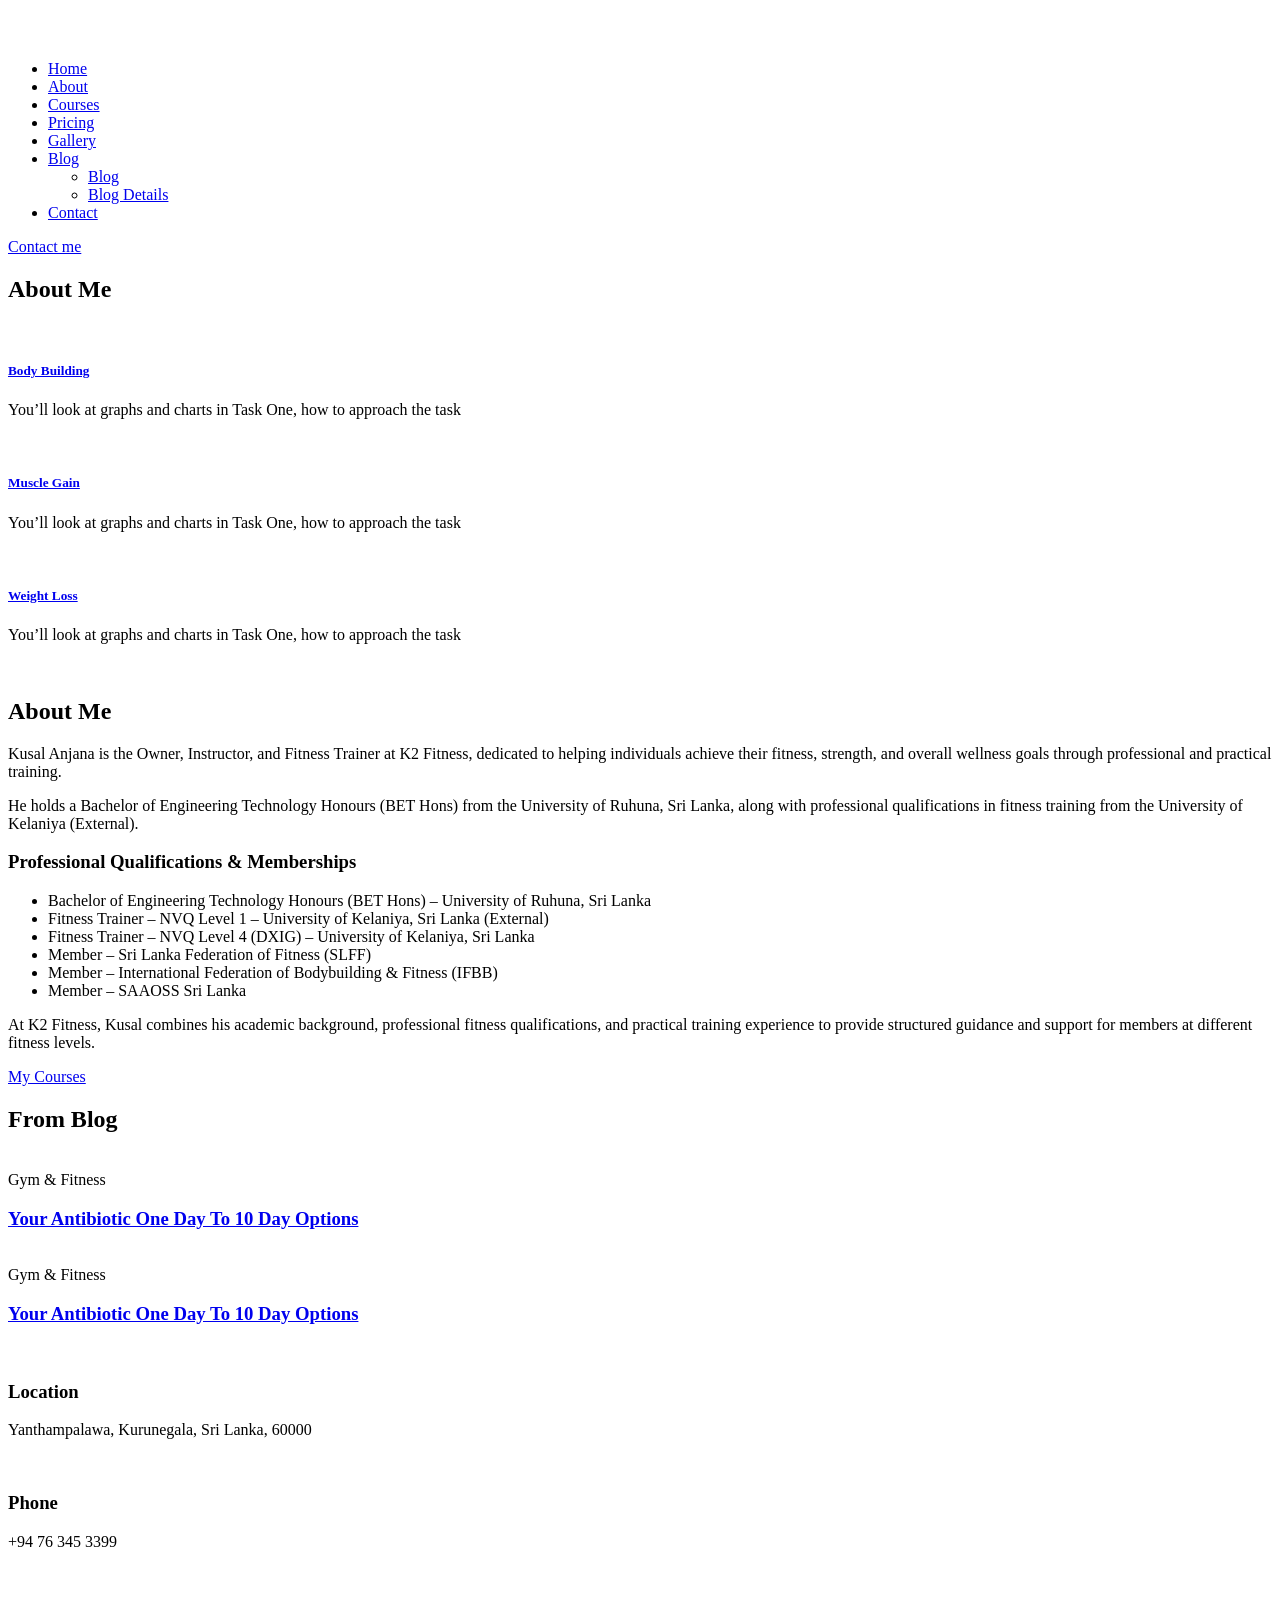
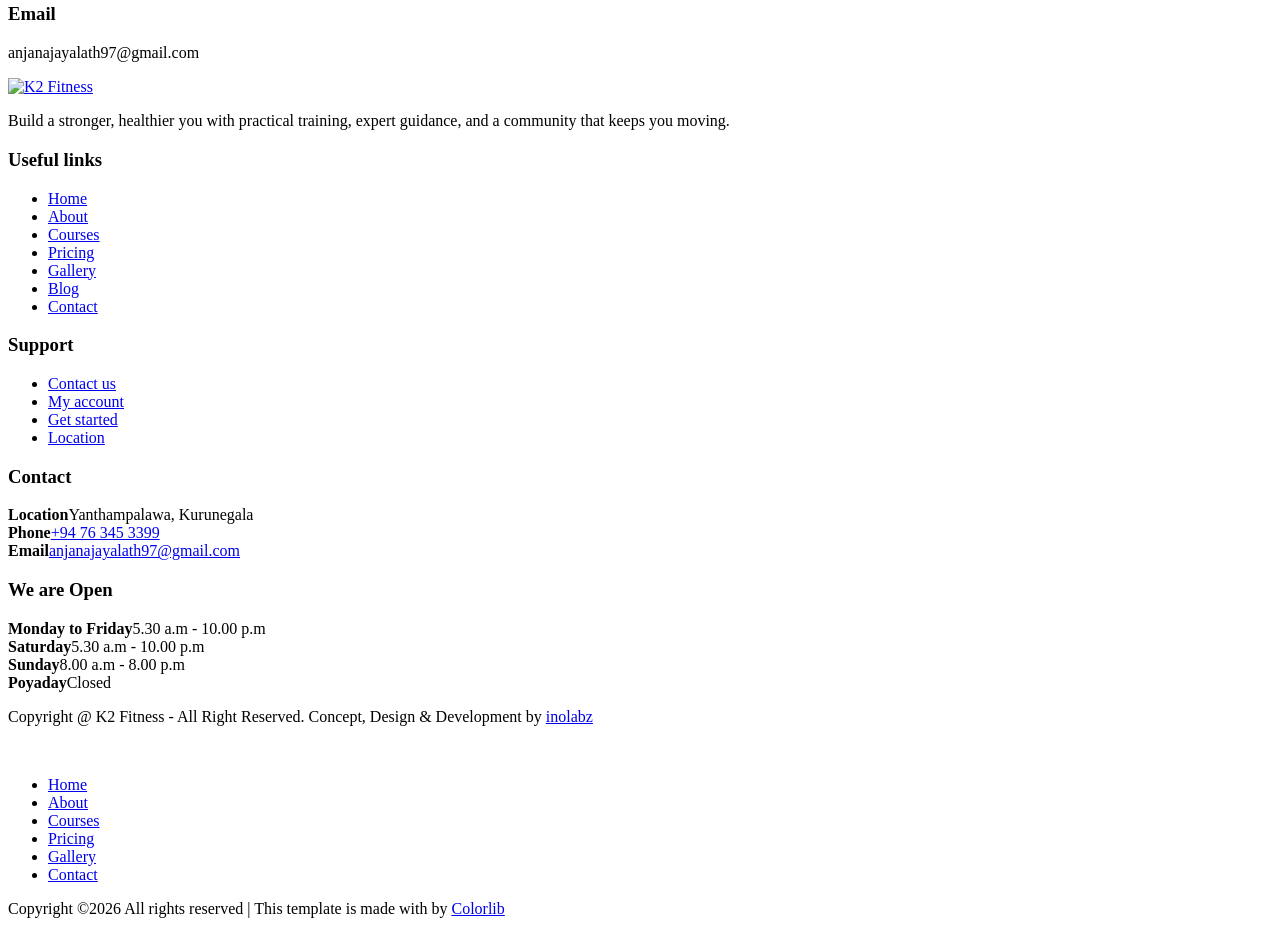
==== about.html @ 5fefb707 "Add files via upload" ====
<!doctype html>
<html class="no-js" lang="zxx">
<head>
    <meta charset="utf-8">
    <meta http-equiv="x-ua-compatible" content="ie=edge">
    <title>Gym trainer | Template </title>
    <meta name="description" content="">
    <meta name="viewport" content="width=device-width, initial-scale=1">
    <link rel="manifest" href="site.webmanifest">
    <link rel="shortcut icon" type="image/x-icon" href="assets/img/favicon.ico">

    <!-- CSS here -->
    <link rel="stylesheet" href="assets/css/bootstrap.min.css">
    <link rel="stylesheet" href="assets/css/owl.carousel.min.css">
    <link rel="stylesheet" href="assets/css/slicknav.css">
    <link rel="stylesheet" href="assets/css/flaticon.css">
    <link rel="stylesheet" href="assets/css/gijgo.css">
    <link rel="stylesheet" href="assets/css/animate.min.css">
    <link rel="stylesheet" href="assets/css/animated-headline.css">
    <link rel="stylesheet" href="assets/css/magnific-popup.css">
    <link rel="stylesheet" href="assets/css/fontawesome-all.min.css">
    <link rel="stylesheet" href="assets/css/themify-icons.css">
    <link rel="stylesheet" href="assets/css/slick.css">
    <link rel="stylesheet" href="assets/css/nice-select.css">
    <link rel="stylesheet" href="assets/css/style.css">
</head>
<body class="black-bg">
    <!-- ? Preloader Start -->
    <div id="preloader-active">
        <div class="preloader d-flex align-items-center justify-content-center">
            <div class="preloader-inner position-relative">
                <div class="preloader-circle"></div>
                <div class="preloader-img pere-text">
                    <img src="assets/img/logo/loder.png" alt="">
                </div>
            </div>
        </div>
    </div>
    <!-- Preloader Start -->
    <header>
        <!-- Header Start -->
        <div class="header-area header-transparent">
            <div class="main-header header-sticky">
                <div class="container-fluid">
                    <div class="menu-wrapper d-flex align-items-center justify-content-between">
                        <!-- Logo -->
                        <div class="logo">
                            <a href="index.html"><img src="assets/img/logo/logo.png" alt=""></a>
                        </div>
                        <!-- Main-menu -->
                        <div class="main-menu f-right d-none d-lg-block">
                            <nav>
                                <ul id="navigation">
                                    <li><a href="index.html">Home</a></li>
                                    <li><a href="about.html">About</a></li>
                                    <li><a href="courses.html">Courses</a></li>
                                    <li><a href="pricing.html">Pricing</a></li>
                                    <li><a href="gallery.html">Gallery</a></li>
                                    <li><a href="blog.html">Blog</a>
                                        <ul class="submenu">
                                            <li><a href="blog.html">Blog</a></li>
                                            <li><a href="blog_details.html">Blog Details</a></li>
                                            
                                        </ul>
                                    </li>
                                    <li><a href="contact.html">Contact</a></li>
                                </ul>
                            </nav>
                        </div>          
                        <!-- Header-btn -->
                        <div class="header-btns d-none d-lg-block f-right">
                           <a href="contact.html" class="btn">Contact me</a>
                       </div>
                       <!-- Mobile Menu -->
                       <div class="col-12">
                        <div class="mobile_menu d-block d-lg-none"></div>
                    </div>
                </div>
            </div>
        </div>
    </div>
    <!-- Header End -->
</header>
<main>
    <!--? Hero Start -->
    <div class="slider-area2">
        <div class="slider-height2 d-flex align-items-center">
            <div class="container">
                <div class="row">
                    <div class="col-xl-12">
                        <div class="hero-cap hero-cap2 pt-70">
                            <h2>About Me</h2>
                        </div>
                    </div>
                </div>
            </div>
        </div>
    </div>
    <!-- Hero End -->
    <!--? Team -->
    <section class="team-area pt-80">
        <div class="container">
            <div class="row">
                <div class="col-lg-4 col-md-6">
                    <div class="single-cat text-center mb-30 wow fadeInUp" data-wow-duration="1s" data-wow-delay=".2s" >
                        <div class="cat-icon">
                            <img src="assets/img/gallery/team1.png" alt="">
                        </div>
                        <div class="cat-cap">
                            <h5><a href="services.html">Body Building</a></h5>
                            <p>You’ll look at graphs and charts in Task One, how to approach the task </p>
                        </div>
                    </div>
                </div>
                <div class="col-lg-4 col-md-6">
                    <div class="single-cat text-center mb-30 wow fadeInUp" data-wow-duration="1s" data-wow-delay=".4s">
                        <div class="cat-icon">
                            <img src="assets/img/gallery/team2.png" alt="">
                        </div>
                        <div class="cat-cap">
                            <h5><a href="services.html">Muscle Gain</a></h5>
                            <p>You’ll look at graphs and charts in Task One, how to approach the task </p>
                        </div>
                    </div>
                </div>
                <div class="col-lg-4 col-md-6">
                    <div class="single-cat text-center mb-30 wow fadeInUp" data-wow-duration="1s" data-wow-delay=".6s">
                        <div class="cat-icon">
                            <img src="assets/img/gallery/team3.png" alt="">
                        </div>
                        <div class="cat-cap">
                            <h5><a href="services.html">Weight Loss</a></h5>
                            <p>You’ll look at graphs and charts in Task One, how to approach the task </p>
                        </div>
                    </div>
                </div>
            </div>
        </div>
    </section>
    <!-- Services End -->
    <!--? About Area-2 Start -->
    <section class="about-area2 fix pb-padding pt-50 pb-80">
        <div class="support-wrapper align-items-center">
            <div class="right-content2 wow fadeInUp" data-wow-duration="1s" data-wow-delay=".2s" >
                <!-- img -->
                <div class="right-img">
                    <img src="assets/img/gallery/about.png" alt="">
                </div>
            </div>
            <div class="left-content2">
                <!-- section tittle -->
                <div class="section-tittle2 mb-20 wow fadeInUp" data-wow-duration="1s" data-wow-delay=".3s">
                    <div class="front-text">
                        <h2 class="">About Me</h2>
                        <p>Kusal Anjana is the Owner, Instructor, and Fitness Trainer at K2 Fitness, dedicated to helping individuals achieve their fitness, strength, and overall wellness goals through professional and practical training.</p>
                        <p>He holds a Bachelor of Engineering Technology Honours (BET Hons) from the University of Ruhuna, Sri Lanka, along with professional qualifications in fitness training from the University of Kelaniya (External).</p>
                        <h3 class="about-credentials-title">Professional Qualifications &amp; Memberships</h3>
                        <ul class="about-credentials">
                            <li>Bachelor of Engineering Technology Honours (BET Hons) – University of Ruhuna, Sri Lanka</li>
                            <li>Fitness Trainer – NVQ Level 1 – University of Kelaniya, Sri Lanka (External)</li>
                            <li>Fitness Trainer – NVQ Level 4 (DXIG) – University of Kelaniya, Sri Lanka</li>
                            <li>Member – Sri Lanka Federation of Fitness (SLFF)</li>
                            <li>Member – International Federation of Bodybuilding &amp; Fitness (IFBB)</li>
                            <li>Member – SAAOSS Sri Lanka</li>
                        </ul>
                        <p class="mb-40">At K2 Fitness, Kusal combines his academic background, professional fitness qualifications, and practical training experience to provide structured guidance and support for members at different fitness levels.</p>
                        <a href="courses.html" class="border-btn">My Courses</a>
                    </div>
                </div>
            </div>
        </div>
    </section>
    <!-- About Area End -->
    <!--? Blog Area Start -->
    <section class="home-blog-area pt-10 pb-50">
        <div class="container">
            <!-- Section Tittle -->
            <div class="row justify-content-center">
                <div class="col-lg-7 col-md-9 col-sm-10">
                    <div class="section-tittle text-center mb-100 wow fadeInUp" data-wow-duration="2s" data-wow-delay=".2s">
                        <h2>From Blog</h2>
                    </div>
                </div>
            </div>
            <div class="row">
                <div class="col-xl-6 col-lg-6 col-md-6">
                    <div class="home-blog-single mb-30 wow fadeInUp" data-wow-duration="1s" data-wow-delay=".2s">
                        <div class="blog-img-cap">
                            <div class="blog-img">
                                <img src="assets/img/gallery/blog1.png" alt="">
                            </div>
                            <div class="blog-cap">
                                <span>Gym & Fitness</span>
                                <h3><a href="blog_details.html">Your Antibiotic One Day To 10 Day Options</a></h3>
                            </div>
                        </div>
                    </div>
                </div>
                <div class="col-xl-6 col-lg-6 col-md-6">
                    <div class="home-blog-single mb-30 wow fadeInUp" data-wow-duration="1s" data-wow-delay=".4s">
                        <div class="blog-img-cap">
                            <div class="blog-img">
                                <img src="assets/img/gallery/blog2.png" alt="">
                            </div>
                            <div class="blog-cap">
                                <span>Gym & Fitness</span>
                                <h3><a href="blog_details.html">Your Antibiotic One Day To 10 Day Options</a></h3>
                            </div>
                        </div>
                    </div>
                </div>
            </div>
        </div>
    </section>
    <!-- Blog Area End -->
    <!--? video_start -->
    <div class="video-area section-bg2 d-flex align-items-center"  data-background="assets/img/gallery/video-bg.png">
        <div class="container">
            <div class="video-wrap position-relative">
                <div class="video-icon" >
                    <a class="popup-video btn-icon" href="https://www.youtube.com/watch?v=up68UAfH0d0"><i class="fas fa-play"></i></a>
                </div>
            </div>
        </div>
    </div>
    <!-- video_end -->
    <!-- ? services-area -->
    <section class="services-area">
        <div class="container">
            <div class="row justify-content-between">
                <div class="col-xl-4 col-lg-4 col-md-6 col-sm-8">
                    <div class="single-services mb-40 wow fadeInUp" data-wow-duration="1s" data-wow-delay=".1s">
                        <div class="features-icon">
                            <img src="assets/img/icon/icon1.svg" alt="">
                        </div>
                        <div class="features-caption">
                            <h3>Location</h3>
                            <p>Yanthampalawa, Kurunegala, Sri Lanka, 60000 </p>
                        </div>
                    </div>
                </div>
                <div class="col-xl-3 col-lg-4 col-md-6 col-sm-8">
                    <div class="single-services mb-40 wow fadeInUp" data-wow-duration="1s" data-wow-delay=".2s">
                        <div class="features-icon">
                            <img src="assets/img/icon/icon2.svg" alt="">
                        </div>
                        <div class="features-caption">
                            <h3>Phone</h3>
                            <p>+94 76 345 3399</p>
                            
                        </div>
                    </div>
                </div>
                <div class="col-xl-3 col-lg-4 col-md-6 col-sm-8">
                    <div class="single-services mb-40 wow fadeInUp" data-wow-duration="2s" data-wow-delay=".4s">
                        <div class="features-icon">
                            <img src="assets/img/icon/icon3.svg" alt="">
                        </div>
                        <div class="features-caption">
                            <h3>Email</h3>
                            <p>anjanajayalath97@gmail.com</p>   
                        </div>
                    </div>
                </div>
            </div>
        </div>
    </section>
</main>
<footer>
    <div class="modern-footer">
        <div class="container"><div class="row">
            <div class="col-lg-4 col-md-6 modern-footer-brand"><a href="index.html" class="modern-footer-logo"><img src="assets/img/logo/logo2_footer.png" alt="K2 Fitness"></a><p>Build a stronger, healthier you with practical training, expert guidance, and a community that keeps you moving.</p><div class="modern-footer-social"><a href="https://www.facebook.com/share/1HNX9vQsV4/?mibextid=wwXIfr" aria-label="Facebook" target="_blank" rel="noopener noreferrer"><i class="fab fa-facebook-f"></i></a><a href="https://www.tiktok.com/@k2.fitness.kurune?_r=1&amp;_t=ZS-9A6Sm2lzFCf" aria-label="TikTok" title="TikTok" target="_blank" rel="noopener noreferrer"><i class="fas fa-music" aria-hidden="true"></i></a></div></div>
            <div class="col-lg-2 col-md-6"><h3>Useful links</h3><ul><li><a href="index.html">Home</a></li><li><a href="about.html">About</a></li><li><a href="courses.html">Courses</a></li><li><a href="pricing.html">Pricing</a></li><li><a href="gallery.html">Gallery</a></li><li><a href="blog.html">Blog</a></li><li><a href="contact.html">Contact</a></li></ul></div>
            <div class="col-lg-2 col-md-6"><h3>Support</h3><ul><li><a href="contact.html">Contact us</a></li><li><a href="contact.html">My account</a></li><li><a href="contact.html">Get started</a></li><li><a href="contact.html">Location</a></li></ul></div>
            <div class="col-lg-2 col-md-6 modern-footer-contact"><h3>Contact</h3><div class="contact-item"><strong>Location</strong>Yanthampalawa, Kurunegala</div><div class="contact-item"><strong>Phone</strong><a href="https://wa.me/94763453399">+94 76 345 3399</a></div><div class="contact-item"><strong>Email</strong><a href="mailto:anjanajayalath97@gmail.com">anjanajayalath97@gmail.com</a></div></div>
            <div class="col-lg-2 col-md-6 modern-footer-hours"><h3>We are Open</h3><div class="hours-item"><strong>Monday to Friday</strong><span>5.30 a.m - 10.00 p.m</span></div><div class="hours-item"><strong>Saturday</strong><span>5.30 a.m - 10.00 p.m</span></div><div class="hours-item"><strong>Sunday</strong><span>8.00 a.m - 8.00 p.m</span></div><div class="hours-item"><strong>Poyaday</strong><span>Closed</span></div></div>
        </div><div class="modern-footer-bottom"><p>Copyright @ K2 Fitness - All Right Reserved. Concept, Design &amp; Development by <a href="https://inolabz.com" target="_blank" rel="noopener">inolabz</a></p></div></div>
    </div>
    <!--? Footer Start-->
    <div class="footer-area black-bg legacy-footer">
        <div class="container">
            <div class="footer-top footer-padding">
                <!-- Footer Menu -->
                <div class="row">
                    <div class="col-xl-12">
                        <div class="single-footer-caption mb-50 text-center">
                            <!-- logo -->
                            <div class="footer-logo wow fadeInUp" data-wow-duration="1s" data-wow-delay=".2s">
                                <a href="index.html"><img src="assets/img/logo/logo2_footer.png" alt=""></a>
                            </div>
                            <!-- Menu -->
                            <!-- Header Start -->
                            <div class="header-area main-header2 wow fadeInUp" data-wow-duration="2s" data-wow-delay=".4s">
                                <div class="main-header main-header2">
                                    <div class="menu-wrapper menu-wrapper2">
                                        <!-- Main-menu -->
                                        <div class="main-menu main-menu2 text-center">
                                            <nav>
                                                <ul>
                                                    <li><a href="index.html">Home</a></li>
                                                    <li><a href="about.html">About</a></li>
                                                    <li><a href="courses.html">Courses</a></li>
                                                    <li><a href="pricing.html">Pricing</a></li>
                                                    <li><a href="gallery.html">Gallery</a></li>
                                                    <li><a href="contact.html">Contact</a></li>
                                                </ul>
                                            </nav>
                                        </div>   
                                    </div>
                                </div>
                            </div>
                            <!-- Header End -->
                            <!-- social -->
                            <div class="footer-social mt-30 wow fadeInUp" data-wow-duration="3s" data-wow-delay=".8s">
                                <a href="https://www.facebook.com/share/1HNX9vQsV4/?mibextid=wwXIfr" aria-label="Facebook" target="_blank" rel="noopener noreferrer"><i class="fab fa-facebook-f"></i></a>
                                <a href="https://www.tiktok.com/@k2.fitness.kurune?_r=1&amp;_t=ZS-9A6Sm2lzFCf" aria-label="TikTok" title="TikTok" target="_blank" rel="noopener noreferrer"><i class="fas fa-music" aria-hidden="true"></i></a>
                            </div>
                        </div>
                    </div>
                </div>
            </div>
            <!-- Footer Bottom -->
            <div class="footer-bottom">
                <div class="row d-flex align-items-center">
                    <div class="col-lg-12">
                        <div class="footer-copy-right text-center">
                            <p><!-- Link back to Colorlib can't be removed. Template is licensed under CC BY 3.0. -->
                              Copyright &copy;<script>document.write(new Date().getFullYear());</script> All rights reserved | This template is made with <i class="fa fa-heart" aria-hidden="true"></i> by <a href="https://colorlib.com" target="_blank">Colorlib</a>
                              <!-- Link back to Colorlib can't be removed. Template is licensed under CC BY 3.0. --></p>
                          </div>
                      </div>
                  </div>
              </div>
          </div>
      </div>
      <!-- Footer End-->
  </footer>
  <!-- Scroll Up -->
    <a class="whatsapp-float" href="https://wa.me/94763453399?text=Hello%20K2%20Fitness" target="_blank" rel="noopener" aria-label="Chat with K2 Fitness on WhatsApp" title="Chat on WhatsApp"><i class="fab fa-whatsapp"></i></a>
    <div id="back-top" >
    <a title="Go to Top" href="#"> <i class="fas fa-level-up-alt"></i></a>
</div>

<!-- JS here -->

<script src="./assets/js/vendor/modernizr-3.5.0.min.js"></script>
<!-- Jquery, Popper, Bootstrap -->
<script src="./assets/js/vendor/jquery-1.12.4.min.js"></script>
<script src="./assets/js/popper.min.js"></script>
<script src="./assets/js/bootstrap.min.js"></script>
<!-- Jquery Mobile Menu -->
<script src="./assets/js/jquery.slicknav.min.js"></script>

<!-- Jquery Slick , Owl-Carousel Plugins -->
<script src="./assets/js/owl.carousel.min.js"></script>
<script src="./assets/js/slick.min.js"></script>
<!-- One Page, Animated-HeadLin -->
<script src="./assets/js/wow.min.js"></script>
<script src="./assets/js/animated.headline.js"></script>
<script src="./assets/js/jquery.magnific-popup.js"></script>

<!-- Date Picker -->
<script src="./assets/js/gijgo.min.js"></script>
<!-- Nice-select, sticky -->
<script src="./assets/js/jquery.nice-select.min.js"></script>
<script src="./assets/js/jquery.sticky.js"></script>

<!-- counter , waypoint,Hover Direction -->
<script src="./assets/js/jquery.counterup.min.js"></script>
<script src="./assets/js/waypoints.min.js"></script>
<script src="./assets/js/jquery.countdown.min.js"></script>
<script src="./assets/js/hover-direction-snake.min.js"></script>

<!-- contact js -->
<script src="./assets/js/contact.js"></script>
<script src="./assets/js/jquery.form.js"></script>
<script src="./assets/js/jquery.validate.min.js"></script>
<script src="./assets/js/mail-script.js"></script>
<script src="./assets/js/jquery.ajaxchimp.min.js"></script>

<!-- Jquery Plugins, main Jquery -->	
<script src="./assets/js/plugins.js"></script>
<script src="./assets/js/main.js"></script>

</body>
</html>
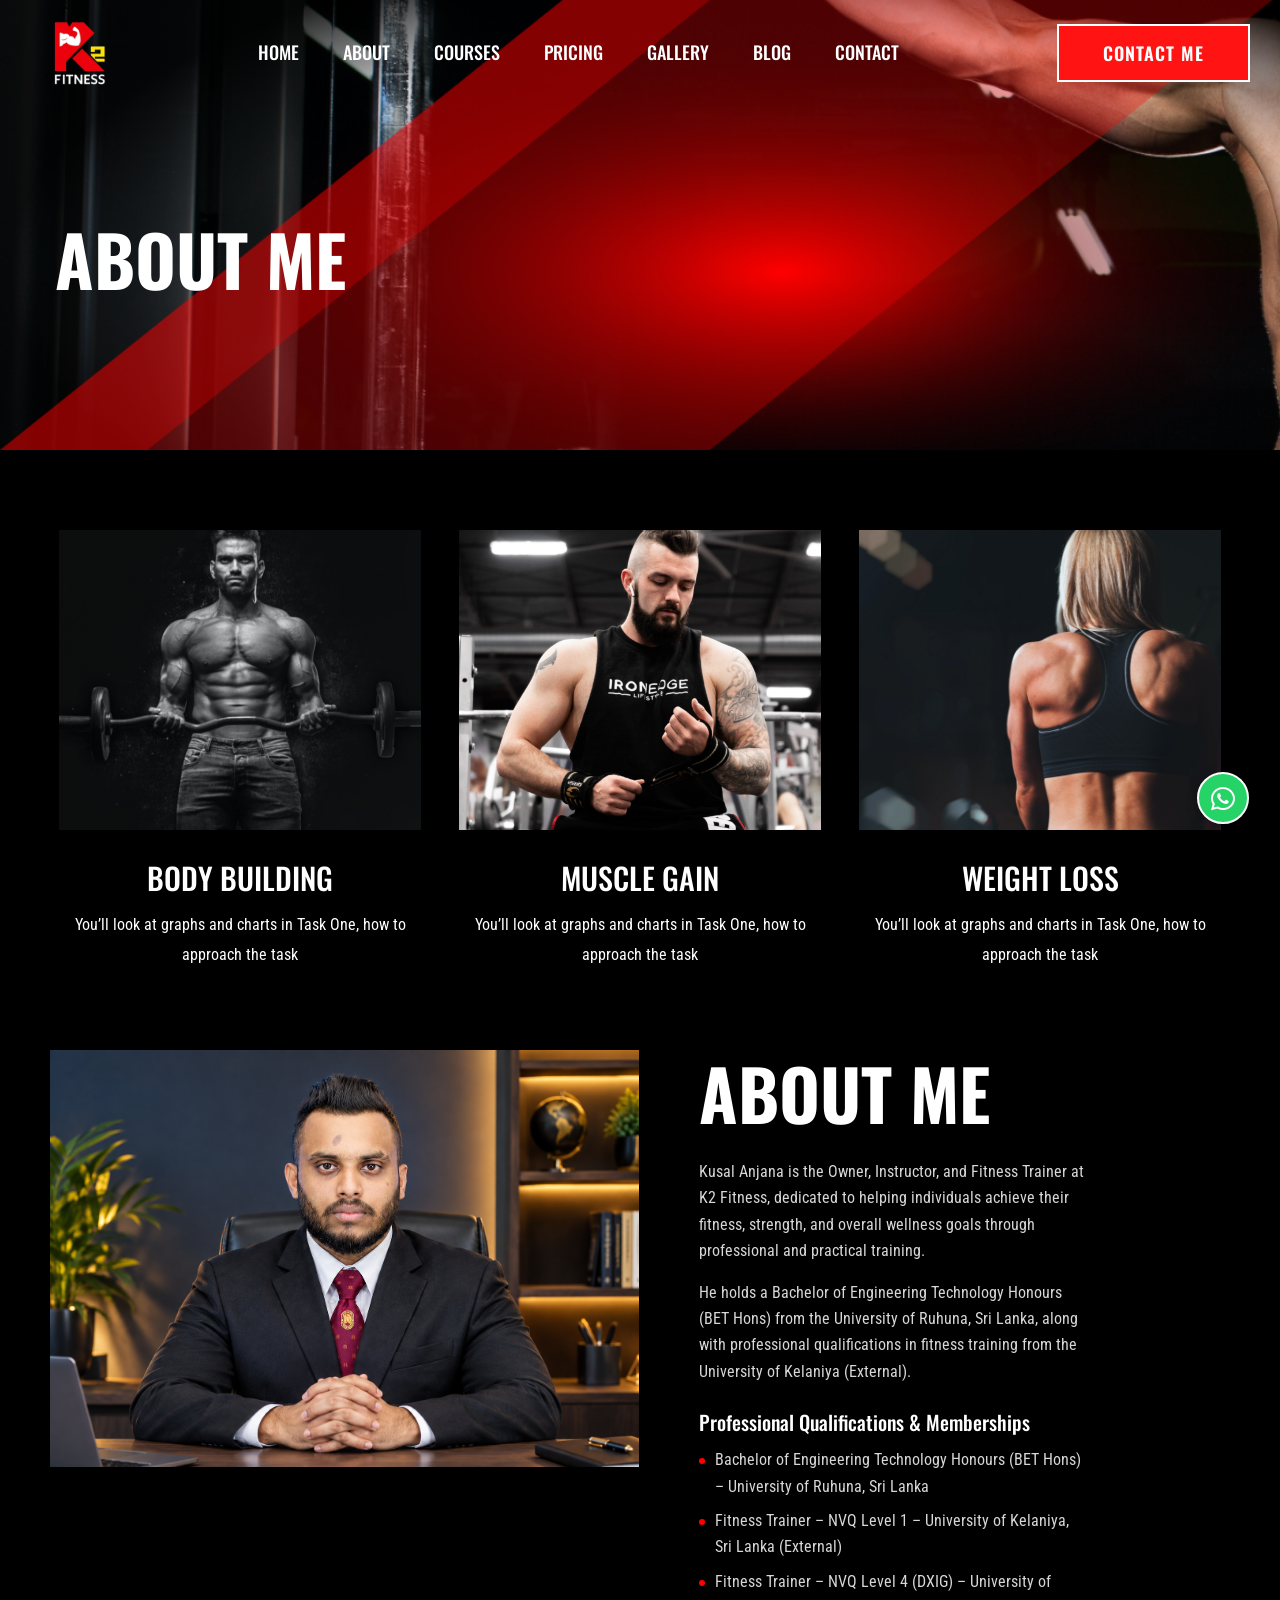
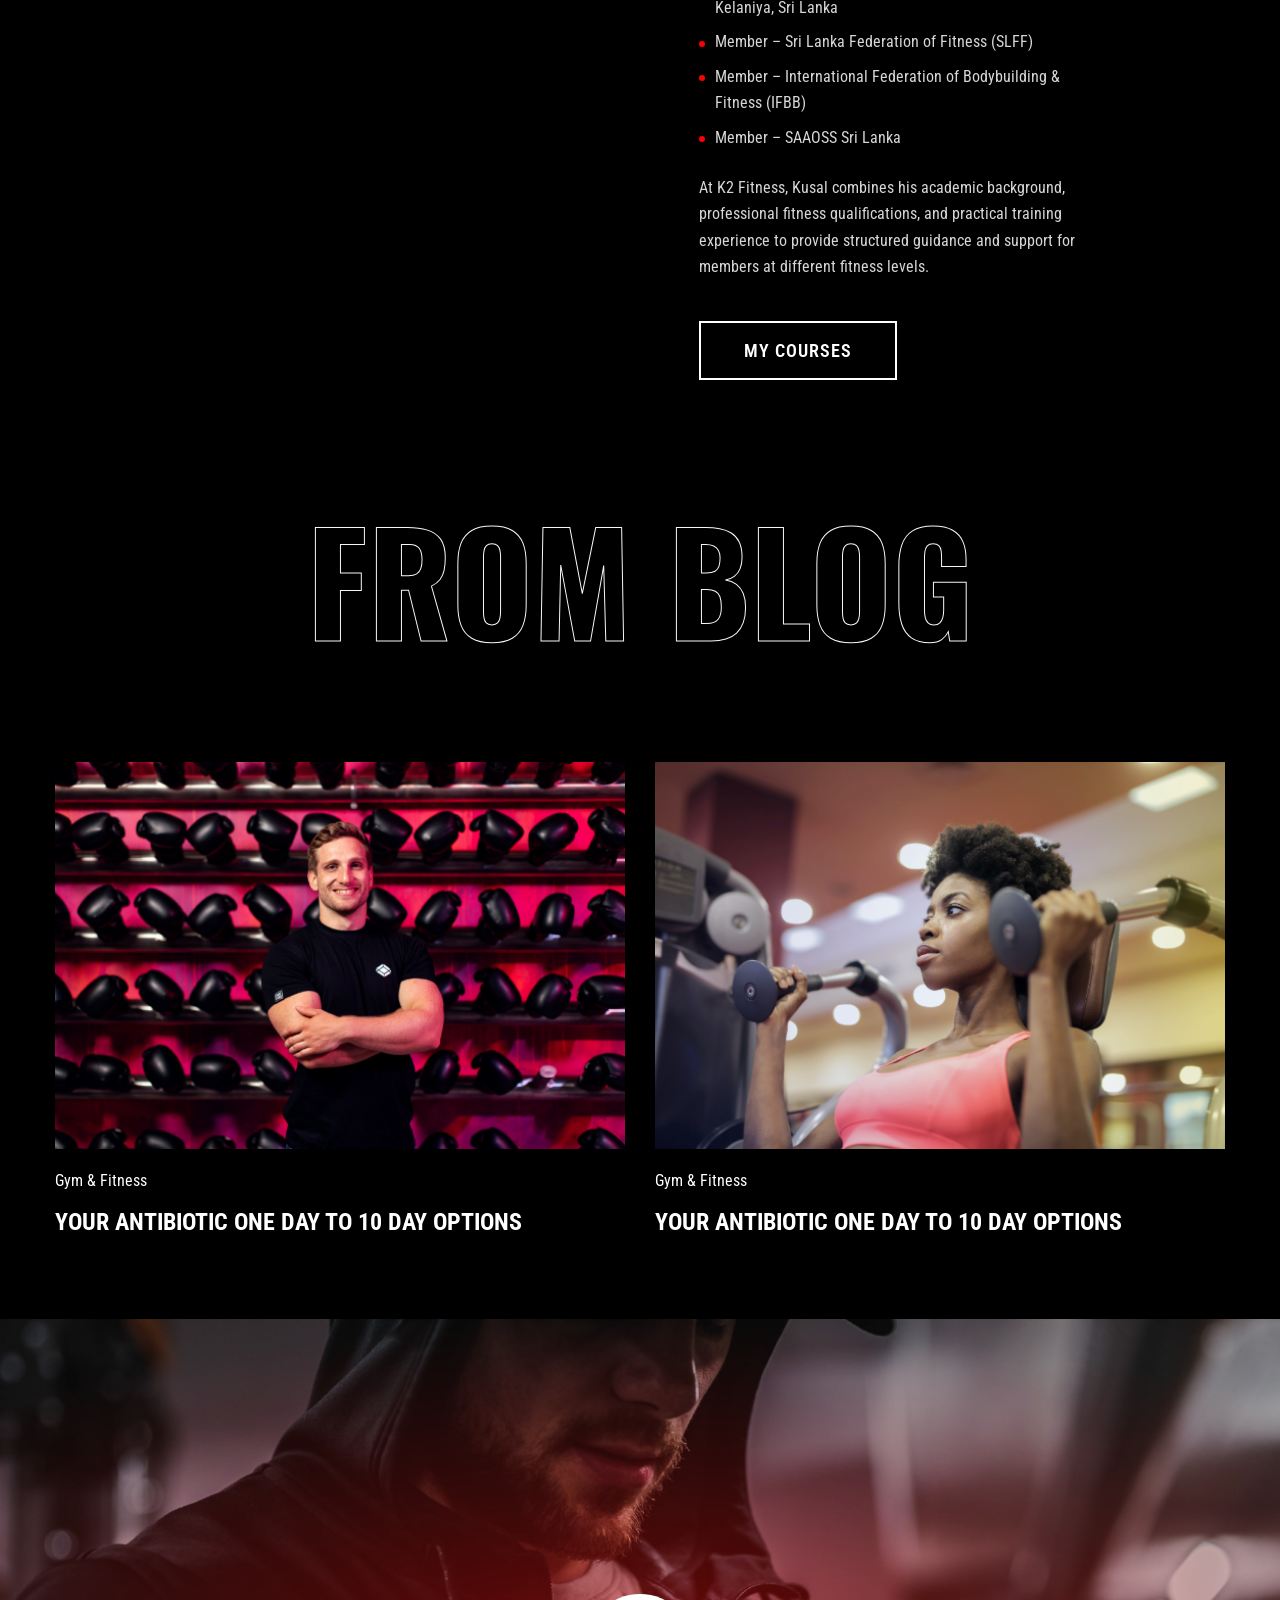
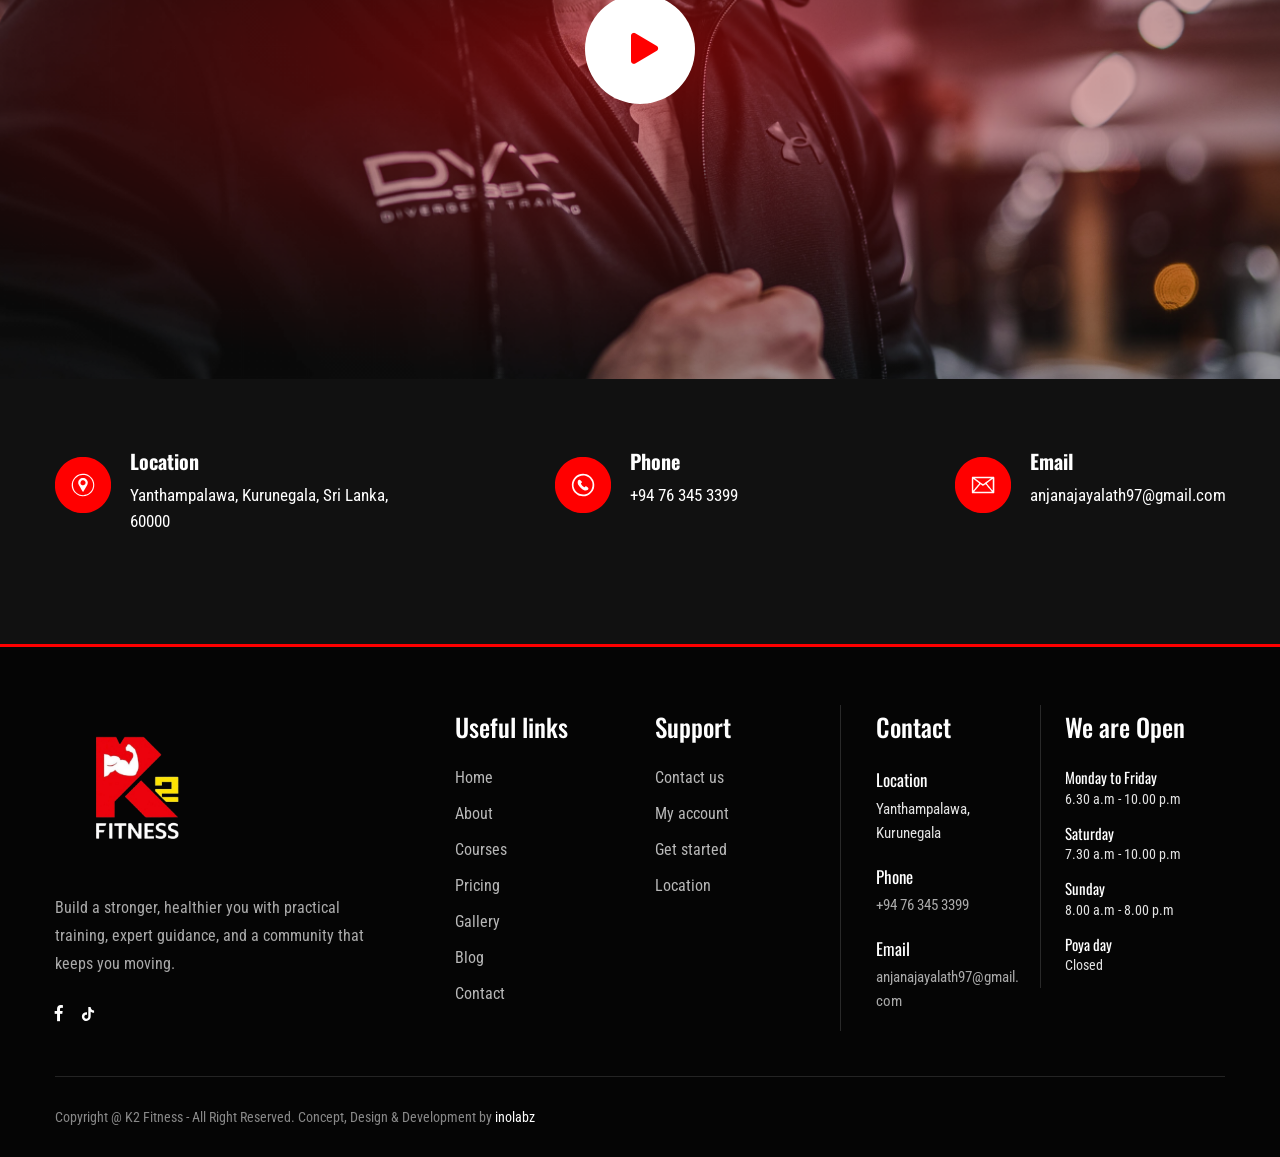
==== commit ae083ab8: "Add files via upload" ====
--- a/about.html
+++ b/about.html
@@ -273,7 +273,7 @@
             <div class="col-lg-2 col-md-6"><h3>Useful links</h3><ul><li><a href="index.html">Home</a></li><li><a href="about.html">About</a></li><li><a href="courses.html">Courses</a></li><li><a href="pricing.html">Pricing</a></li><li><a href="gallery.html">Gallery</a></li><li><a href="blog.html">Blog</a></li><li><a href="contact.html">Contact</a></li></ul></div>
             <div class="col-lg-2 col-md-6"><h3>Support</h3><ul><li><a href="contact.html">Contact us</a></li><li><a href="contact.html">My account</a></li><li><a href="contact.html">Get started</a></li><li><a href="contact.html">Location</a></li></ul></div>
             <div class="col-lg-2 col-md-6 modern-footer-contact"><h3>Contact</h3><div class="contact-item"><strong>Location</strong>Yanthampalawa, Kurunegala</div><div class="contact-item"><strong>Phone</strong><a href="https://wa.me/94763453399">+94 76 345 3399</a></div><div class="contact-item"><strong>Email</strong><a href="mailto:anjanajayalath97@gmail.com">anjanajayalath97@gmail.com</a></div></div>
-            <div class="col-lg-2 col-md-6 modern-footer-hours"><h3>We are Open</h3><div class="hours-item"><strong>Monday to Friday</strong><span>5.30 a.m - 10.00 p.m</span></div><div class="hours-item"><strong>Saturday</strong><span>5.30 a.m - 10.00 p.m</span></div><div class="hours-item"><strong>Sunday</strong><span>8.00 a.m - 8.00 p.m</span></div><div class="hours-item"><strong>Poyaday</strong><span>Closed</span></div></div>
+            <div class="col-lg-2 col-md-6 modern-footer-hours"><h3>We are Open</h3><div class="hours-item"><strong>Monday to Friday</strong><span>6.30 a.m - 10.00 p.m</span></div><div class="hours-item"><strong>Saturday</strong><span>7.30 a.m - 10.00 p.m</span></div><div class="hours-item"><strong>Sunday</strong><span>8.00 a.m - 8.00 p.m</span></div><div class="hours-item"><strong>Poya day</strong><span>Closed</span></div></div>
         </div><div class="modern-footer-bottom"><p>Copyright @ K2 Fitness - All Right Reserved. Concept, Design &amp; Development by <a href="https://inolabz.com" target="_blank" rel="noopener">inolabz</a></p></div></div>
     </div>
     <!--? Footer Start-->
--- a/assets/css/gijgo.css
+++ b/assets/css/gijgo.css
@@ -0,0 +1,2698 @@
+.gj-button {
+    background-color: #f5f5f5;
+    border: 1px solid #ddd;
+    color: #000;
+    border-radius: 3px;
+    padding: 6px 10px;
+    cursor: pointer;
+}
+
+.gj-unselectable {
+    -webkit-touch-callout: none;
+    -webkit-user-select: none;
+    -khtml-user-select: none;
+    -moz-user-select: none;
+    -ms-user-select: none;
+    user-select: none;
+}
+
+.gj-row {
+    display: -webkit-box;
+    display: -ms-flexbox;
+    display: flex;
+    -ms-flex-wrap: wrap;
+    flex-wrap: wrap;
+}
+
+.gj-margin-left-5 {
+    margin-left: 5px;
+}
+
+.gj-margin-left-10 {
+    margin-left: 10px;
+}
+
+.gj-width-full {
+    width: 100%;
+}
+
+.gj-cursor-pointer {
+    cursor: pointer;
+}
+
+.gj-text-align-center {
+    text-align: center;
+}
+
+.gj-font-size-16 {
+    font-size: 16px;
+}
+
+.gj-hidden {
+    display: none;
+}
+
+/** Material Design */
+.gj-button-md {
+    background: 0 0;
+    border: none;
+    border-radius: 2px;
+    color: rgba(0, 0, 0, 0.87);
+    position: relative;
+    height: 36px;
+    margin: 0;
+    min-width: 64px;
+    padding: 0 16px;
+    display: inline-block;
+    font-family: "Roboto","Helvetica","Arial",sans-serif;
+    font-size: 1rem;
+    font-weight: 500;
+    text-transform: uppercase;
+    letter-spacing: 0;
+    overflow: hidden;
+    will-change: box-shadow;
+    transition: box-shadow .2s cubic-bezier(.4,0,1,1),background-color .2s cubic-bezier(.4,0,.2,1),color .2s cubic-bezier(.4,0,.2,1);
+    outline: none;
+    cursor: pointer;
+    text-decoration: none;
+    text-align: center;
+    line-height: 36px;
+    vertical-align: middle;
+    overflow: hidden;
+    -webkit-user-select: none;
+    -moz-user-select: none;
+    -ms-user-select: none;
+    user-select: none;
+}
+
+.gj-button-md:hover {
+    background-color: rgba(158,158,158,.2);
+}
+
+.gj-button-md:disabled {
+    color: rgba(0,0,0,.26);
+    background: 0 0;
+}
+
+.gj-button-md .material-icons,
+.gj-button-md .gj-icon {
+    vertical-align: middle;
+    /*font-size: 1.3rem;
+    margin-right: 4px;*/
+}
+
+.gj-button-md.gj-button-md-icon {
+    width: 24px;
+    height: 31px;
+    min-width: 24px;
+    padding: 0px;
+    display: table;
+}
+
+.gj-button-md.gj-button-md-icon .material-icons,
+.gj-button-md.gj-button-md-icon .gj-icon {
+    display: table-cell;
+    margin-right: 0px;
+    width: 24px;
+    height: 24px;
+}
+
+.gj-button-md.active {
+    background-color: rgba(158,158,158,.4);
+}
+
+.gj-button-md-group {
+    position: relative;
+    display: inline-block;
+    vertical-align: middle;
+}
+.gj-textbox-md {
+	/* border: none; */
+	/* border-bottom: 1px solid rgba(0,0,0,.42); */
+	display: block;
+	font-family: "Helvetica","Arial",sans-serif;
+	font-size: 16px;
+	line-height: 16px;
+	/* padding: 4px 0px; */
+	margin: 0;
+	/* width: 100%; */
+	background: 0 0;
+	/* text-align: ; */
+	color: rgba(0,0,0,.87);
+	padding-left: 44px;
+	border: 1px solid #dca73a;
+	/* padding: 15px 15px; */
+	/* text-align: center; */
+	width: 177px;
+	height: 55px;
+	border-radius: 5px;
+}
+.gj-textbox-md:focus,
+.gj-textbox-md:active {
+    /* border-bottom: 2px solid rgba(0,0,0,.42); */
+    outline: none;
+}
+
+.gj-textbox-md::placeholder {
+    color: #8e8e8e;
+}
+
+.gj-textbox-md:-ms-input-placeholder {
+    color: #8e8e8e;
+}
+
+.gj-textbox-md::-ms-input-placeholder {
+    color: #8e8e8e;
+}
+
+.gj-md-spacer-24 {
+    min-width: 24px;
+    width: 24px;
+    display: inline-block;
+}
+
+.gj-md-spacer-32 {
+    min-width: 32px;
+    width: 32px;
+    display: inline-block;
+}
+
+.gj-modal {
+    position: fixed;
+    top: 0;
+    right: 0;
+    bottom: 0;
+    left: 0;
+    z-index: 1203;
+    display: none;
+    overflow: hidden;
+    -webkit-overflow-scrolling: touch;
+    outline: 0;
+    background-color: rgba(0, 0, 0, 0.54118);
+    transition: 200ms ease opacity;
+    will-change: opacity;
+}
+
+/* List */
+ul.gj-list li [data-role="wrapper"] {
+    display: table;
+    width: 100%;
+}
+
+ul.gj-list li [data-role="checkbox"] {
+    display: table-cell;
+    vertical-align:middle;
+    text-align:center;
+}
+
+ul.gj-list li [data-role="image"] {
+    display: table-cell;
+    vertical-align:middle;
+    text-align:center;
+}
+
+ul.gj-list li [data-role="display"] {
+    display: table-cell;
+    vertical-align:middle;
+    cursor: pointer;
+}
+
+ul.gj-list li [data-role="display"]:empty:before {
+  content: "\200b"; /* unicode zero width space character */
+}
+
+/* List - Bootstrap */
+ul.gj-list-bootstrap {
+    padding-left: 0px;
+    margin-bottom: 0px;
+}
+
+ul.gj-list-bootstrap li {
+    padding: 0px;
+}
+
+ul.gj-list-bootstrap li [data-role="wrapper"] {
+    padding: 0px 10px;
+}
+
+ul.gj-list-bootstrap li [data-role="checkbox"] {
+    width: 24px;
+    padding: 3px;
+}
+
+ul.gj-list-bootstrap li [data-role="image"] {
+    width: 24px;
+    height: 24px;
+}
+
+ul.gj-list-bootstrap li [data-role="display"] {
+    padding: 8px 0px 8px 4px;
+}
+
+.list-group-item.active ul li, .list-group-item.active:focus ul li, .list-group-item.active:hover ul li {
+    text-shadow: none;
+    color:initial;
+}
+
+/* List - Material Design */
+ul.gj-list-md {
+    padding: 0px;
+    list-style: none;
+    list-style-type: none;
+    line-height: 24px;
+    letter-spacing: 0;
+    color: #616161; /* Gray 700 */
+}
+
+ul.gj-list-md li {
+    display: list-item;
+    list-style-type: none;
+    padding: 0px;
+    min-height: unset;
+    box-sizing: border-box;
+    align-items: center;
+    cursor: default;
+    overflow: hidden;
+
+    font-family: "Roboto","Helvetica","Arial",sans-serif;
+    font-size: 16px;
+    font-weight: 400;
+    letter-spacing: .04em;
+    line-height: 1;
+    
+    -webkit-flex-direction: row;
+    -ms-flex-direction: row;
+    flex-direction: row;
+    -webkit-flex-wrap: nowrap;
+    -ms-flex-wrap: nowrap;
+    flex-wrap: nowrap;
+}
+
+ul.gj-list-md li [data-role="checkbox"] {
+    height: 24px;
+    width: 24px;
+}
+
+ul.gj-list-md li [data-role="image"] {
+    height: 24px;
+    width: 24px;
+}
+
+ul.gj-list-md li [data-role="display"] {
+    padding: 8px 0px 8px 5px;
+    order: 0;
+    flex-grow: 2;
+    text-decoration: none;
+    box-sizing: border-box;
+    align-items: center;
+    text-align: left;
+    color: rgba(0,0,0,.87);
+}
+
+ul.gj-list-md li.disabled>[data-role="wrapper"]>[data-role="display"] {
+    color: #9E9E9E; /* Gray 500 */
+}
+
+.gj-list-md-active {
+    background: #e0e0e0;
+    color: #3f51b5;
+}
+
+
+/* Picker */
+.gj-picker {
+    position: absolute;
+    z-index: 1203;
+    background-color: #fff;
+}
+
+.gj-picker .selected {
+    color: #fff;
+}
+
+/* Material Design */
+.gj-picker-md {
+    font-family: "Roboto","Helvetica","Arial",sans-serif;
+    font-size: 16px;
+    font-weight: 400;
+    letter-spacing: .04em;
+    line-height: 1;
+    color: rgba(0,0,0,.87);
+    border: 1px solid #E0E0E0;
+}
+
+.gj-modal .gj-picker-md {
+    border: 0px;
+}
+
+.gj-picker-md [role="header"] {
+    color: rgba(255, 255, 255, 0.54);
+    display: flex;
+    background: #2196f3;
+    align-items: baseline;
+    user-select: none;
+    justify-content: center;
+}
+
+.gj-picker-md [role="footer"] {
+    float: right;
+    padding: 10px;
+}
+
+.gj-picker-md [role="footer"] button.gj-button-md {
+    color: #2196f3;
+    font-weight: bold;
+    font-size: 13px;
+}
+
+/* Bootstrap */
+.gj-picker-bootstrap {
+    border-radius: 4px;
+    border: 1px solid #E0E0E0;
+}
+
+.gj-picker-bootstrap .selected {
+    color: #888;
+}
+
+.gj-picker-bootstrap [role="header"] {
+    background: #eee;
+    color: #AAA;
+}
+@font-face {
+    font-family: 'gijgo-material';
+    src: url('../fonts/gijgo-material.eot?235541');
+    src: url('../fonts/gijgo-material.eot?235541#iefix') format('embedded-opentype'), url('../fonts/gijgo-material.ttf?235541') format('truetype'), url('../fonts/gijgo-material.woff?235541') format('woff'), url('../fonts/gijgo-material.svg?235541#gijgo-material') format('svg');
+    font-weight: normal;
+    font-style: normal;
+}
+
+.gj-icon {
+    /* use !important to prevent issues with browser extensions that change fonts */
+    font-family: 'gijgo-material' !important;
+    font-size: 24px;
+    speak: none;
+    font-style: normal;
+    font-weight: normal;
+    font-variant: normal;
+    text-transform: none;
+    line-height: 1;
+    /* Enable Ligatures ================ */
+    letter-spacing: 0;
+    -webkit-font-feature-settings: "liga";
+    -moz-font-feature-settings: "liga=1";
+    -moz-font-feature-settings: "liga";
+    -ms-font-feature-settings: "liga" 1;
+    font-feature-settings: "liga";
+    -webkit-font-variant-ligatures: discretionary-ligatures;
+    font-variant-ligatures: discretionary-ligatures;
+    /* Better Font Rendering =========== */
+    -webkit-font-smoothing: antialiased;
+    -moz-osx-font-smoothing: grayscale;
+}
+
+.gj-icon.undo:before {
+    content: "\e900";
+}
+
+.gj-icon.vertical-align-top:before {
+    content: "\e901";
+}
+
+.gj-icon.vertical-align-center:before {
+    content: "\e902";
+}
+
+.gj-icon.vertical-align-bottom:before {
+    content: "\e903";
+}
+
+.gj-icon.arrow-dropup:before {
+    content: "\e904";
+}
+
+.gj-icon.clock:before {
+    content: "\e905";
+}
+
+.gj-icon.refresh:before {
+    content: "\e906";
+}
+
+.gj-icon.last-page:before {
+    content: "\e907";
+}
+
+.gj-icon.first-page:before {
+    content: "\e908";
+}
+
+.gj-icon.cancel:before {
+    content: "\e909";
+}
+
+.gj-icon.clear:before {
+    content: "\e90a";
+}
+
+.gj-icon.check-circle:before {
+    content: "\e90b";
+}
+
+.gj-icon.delete:before {
+    content: "\e90c";
+}
+
+.gj-icon.arrow-upward:before {
+    content: "\e90d";
+}
+
+.gj-icon.arrow-forward:before {
+    content: "\e90e";
+}
+
+.gj-icon.arrow-downward:before {
+    content: "\e90f";
+}
+
+.gj-icon.arrow-back:before {
+    content: "\e910";
+}
+
+.gj-icon.list-numbered:before {
+    content: "\e911";
+}
+
+.gj-icon.list-bulleted:before {
+    content: "\e912";
+}
+
+.gj-icon.indent-increase:before {
+    content: "\e913";
+}
+
+.gj-icon.indent-decrease:before {
+    content: "\e914";
+}
+
+.gj-icon.redo:before {
+    content: "\e915";
+}
+
+.gj-icon.align-right:before {
+    content: "\e916";
+}
+
+.gj-icon.align-left:before {
+    content: "\e917";
+}
+
+.gj-icon.align-justify:before {
+    content: "\e918";
+}
+
+.gj-icon.align-center:before {
+    content: "\e919";
+}
+
+.gj-icon.strikethrough:before {
+    content: "\e91a";
+}
+
+.gj-icon.italic:before {
+    content: "\e91b";
+}
+
+.gj-icon.underlined:before {
+    content: "\e91c";
+}
+
+.gj-icon.bold:before {
+    content: "\e91d";
+}
+
+.gj-icon.arrow-dropdown:before {
+    content: "\e91e";
+}
+
+.gj-icon.done:before {
+    content: "\e91f";
+}
+
+.gj-icon.pencil:before {
+    content: "\e920";
+}
+
+.gj-icon.minus:before {
+    content: "\e921";
+}
+
+.gj-icon.plus:before {
+    content: "\e922";
+}
+
+.gj-icon.chevron-up:before {
+    content: "\e923";
+}
+
+.gj-icon.chevron-right:before {
+    content: "\e924";
+}
+
+.gj-icon.chevron-down:before {
+    content: "\e925";
+}
+
+.gj-icon.chevron-left:before {
+    content: "\e926";
+}
+
+.gj-icon.event:before {
+    content: "\e927";
+}
+.gj-draggable {
+    cursor: move;
+}
+.gj-resizable-handle {
+    position: absolute;
+    font-size: 0.1px;
+    display: block;
+    -ms-touch-action: none;
+    touch-action: none;
+    z-index: 1203;
+}
+
+.gj-resizable-n {
+    cursor: n-resize;
+    height: 7px;
+    width: 100%;
+    top: -5px;
+    left: 0;
+}
+.gj-resizable-e {
+    cursor: e-resize;
+    width: 7px;
+    right: -5px;
+    top: 0;
+    height: 100%;
+}
+.gj-resizable-s {
+    cursor: s-resize;
+    height: 7px;
+    width: 100%;
+    bottom: -5px;
+    left: 0;
+}
+.gj-resizable-w {
+	cursor: w-resize;
+	width: 7px;
+	left: -5px;
+	top: 0;
+	height: 100%;
+}
+.gj-resizable-se {
+	cursor: se-resize;
+	width: 12px;
+	height: 12px;
+	right: 1px;
+	bottom: 1px;
+}
+.gj-resizable-sw {
+	cursor: sw-resize;
+	width: 9px;
+	height: 9px;
+	left: -5px;
+	bottom: -5px;
+}
+.gj-resizable-nw {
+	cursor: nw-resize;
+	width: 9px;
+	height: 9px;
+	left: -5px;
+	top: -5px;
+}
+.gj-resizable-ne {
+	cursor: ne-resize;
+	width: 9px;
+	height: 9px;
+	right: -5px;
+	top: -5px;
+}
+
+.gj-dialog-footer {
+    position: absolute;
+    bottom: 0px;
+    width: 100%;
+    margin-top: 0px;
+}
+
+.gj-dialog-scrollable [data-role="body"] {
+    overflow-x: hidden;
+    overflow-y: scroll;
+}
+
+/** Bootstrap 3 **/
+.gj-dialog-bootstrap {
+    overflow: hidden;
+    z-index: 1202;
+}
+
+.gj-dialog-bootstrap [data-role="title"] {
+    display: inline;
+}
+.gj-dialog-bootstrap [data-role="close"] {
+    line-height: 1.42857143;
+}
+
+/** Bootstrap 4 **/
+.gj-dialog-bootstrap4 {
+    overflow: hidden;
+    z-index: 1202;
+}
+
+.gj-dialog-bootstrap4 [data-role="title"] {
+    display: inline;
+}
+.gj-dialog-bootstrap4 [data-role="close"] {
+    line-height: 1.5;
+}
+
+/** Material Design **/
+.gj-dialog-md {
+    background-color: #FFF;
+    overflow: hidden;
+    border: none;
+    box-shadow: 0 11px 15px -7px rgba(0,0,0,.2), 0 24px 38px 3px rgba(0,0,0,.14), 0 9px 46px 8px rgba(0,0,0,.12);
+    box-sizing: border-box;
+    position: relative;
+    display: -webkit-box;
+    display: -webkit-flex;
+    display: -ms-flexbox;
+    display: flex;
+    -webkit-box-orient: vertical;
+    -webkit-box-direction: normal;
+    -webkit-flex-direction: column;
+    -ms-flex-direction: column;
+    flex-direction: column;
+    -webkit-background-clip: padding-box;
+    background-clip: padding-box;
+    outline: 0;
+    z-index: 1202;
+}
+
+.gj-dialog-md-header {
+    padding: 24px 24px 0px 24px;
+    font-family: "Roboto","Helvetica","Arial",sans-serif;
+}
+
+.gj-dialog-md-title {
+    margin: 0;
+    font-weight: 400;
+    display: inline;
+    line-height: 28px;
+    font-size: 20px;
+}
+
+.gj-dialog-md-close {
+    -webkit-appearance: none;
+    padding: 0;
+    cursor: pointer;
+    background: 0 0;
+    border: 0;
+    float: right;
+    line-height: 28px;
+    font-size: 28px;
+}
+
+.gj-dialog-md-body {
+    padding: 20px 24px 24px 24px;
+    color: rgba(0,0,0,.54);
+    font-family: "Helvetica","Arial",sans-serif;
+    font-size: 14px;
+    font-weight: 400;
+    line-height: 20px;
+}
+
+.gj-dialog-md-footer {
+    padding: 8px 8px 8px 24px;
+    display: -webkit-flex;
+    display: -ms-flexbox;
+    display: flex;
+    -webkit-flex-direction: row-reverse;
+    -ms-flex-direction: row-reverse;
+    flex-direction: row-reverse;
+    -webkit-flex-wrap: wrap;
+    -ms-flex-wrap: wrap;
+    flex-wrap: wrap;
+
+    box-sizing: border-box;
+}
+
+.gj-dialog-md-footer>*:first-child {
+    margin-right: 0;
+}
+
+.gj-dialog-md-footer>* {
+    margin-right: 8px;
+    height: 36px;
+}
+DIV.gj-grid-wrapper {
+    margin: auto;
+    position: relative;
+    clear:both;
+    z-index: 1;
+}
+
+TABLE.gj-grid {
+    margin: auto;    
+    border-collapse: collapse;
+    width: 100%;
+    table-layout: fixed;
+}
+
+TABLE.gj-grid THEAD TH [data-role="selectAll"] {
+    margin: auto;
+}
+
+TABLE.gj-grid THEAD TH [data-role="title"] {
+    display: inline-block;
+}
+
+TABLE.gj-grid THEAD TH [data-role="sorticon"] {
+    display: inline-block;
+}
+
+TABLE.gj-grid THEAD TH {
+    overflow: hidden;
+    text-overflow: ellipsis;
+}
+
+TABLE.gj-grid.autogrow-header-row THEAD TH {
+    overflow: auto;
+    text-overflow: initial;
+    white-space: pre-wrap;
+    -ms-word-break: break-word;
+    word-break: break-word;
+}
+
+TABLE.gj-grid > tbody > tr > td {
+    overflow: hidden;
+    position: relative;
+}
+
+table.gj-grid tbody div[data-role="display"] {
+    vertical-align: middle;
+    text-indent: 0;
+    white-space: pre-wrap;
+    -ms-word-break: break-word;
+    word-break: break-word;
+}
+
+table.gj-grid.fixed-body-rows tbody div[data-role="display"] {
+    overflow: hidden;
+    text-overflow: ellipsis;
+    white-space: nowrap;
+    -ms-word-break: initial;
+    word-break: initial;
+}
+
+table.gj-grid tfoot DIV[data-role="display"] {
+    vertical-align: middle;
+    text-indent: 0;
+    display: flex;
+}
+
+TABLE.gj-grid .fa {
+    padding: 2px;
+}
+
+TABLE.gj-grid > tbody > tr > td > div {
+    padding: 2px;
+    overflow: hidden;
+}
+
+DIV.gj-grid-wrapper DIV.gj-grid-loading-cover
+{
+    background: #BBBBBB;
+    opacity: 0.5;
+    position: absolute;
+    vertical-align: middle;
+}
+
+DIV.gj-grid-wrapper DIV.gj-grid-loading-text
+{
+    position: absolute;
+    font-weight: bold;
+}
+
+/* Bootstrap Theme */
+table.gj-grid-bootstrap thead th {
+    background-color: #f5f5f5;
+    vertical-align:middle;
+}
+
+table.gj-grid-bootstrap thead th [data-role="sorticon"] {
+    margin-left: 5px;
+}
+
+table.gj-grid-bootstrap thead th [data-role="sorticon"] i.gj-icon,
+table.gj-grid-bootstrap thead th [data-role="sorticon"] i.material-icons {
+    position: absolute;
+    font-size: 20px;
+    top: 15px;
+}
+
+table.gj-grid-bootstrap tbody tr td div[data-role="display"] {
+    padding: 0px;
+}
+
+.gj-grid-bootstrap-4 .gj-checkbox-bootstrap {
+    display: inline-block;
+    padding-top: 2px;
+}
+
+.gj-grid-bootstrap-4 tbody tr.active {
+    background-color: rgba(0,0,0,.075);
+}
+
+/* Material Design Theme */
+.gj-grid-md {
+    position: relative;
+    border: 1px solid #e0e0e0;
+    border-collapse: collapse;
+    white-space: nowrap;
+    font-size: 13px;
+    font-family: "Roboto","Helvetica","Arial",sans-serif;
+    background-color: #fff;
+}
+
+.gj-grid-md td:first-of-type, .gj-grid-md th:first-of-type {
+    padding-left: 24px;
+}
+
+.gj-grid-md th {
+    position: relative;
+    vertical-align: bottom;
+    font-weight: 700;
+    line-height: 31px;
+    letter-spacing: 0;
+    height: 56px;
+    font-size: 12px;
+    color: rgba(0,0,0,.54);
+    padding-bottom: 8px;
+    box-sizing: border-box;
+    padding: 12px 18px;
+    text-align: right;
+}
+
+.gj-grid-md td {
+    position: relative;
+    height: 48px;
+    border-top: 1px solid #e0e0e0;
+    border-bottom: 1px solid #e0e0e0;
+    padding: 12px 18px;
+    box-sizing: border-box;
+    text-align: left;
+    color: rgba(0,0,0,.87);
+}
+
+.gj-grid-md tbody tr {
+    position: relative;
+    height: 48px;
+    transition-duration: .28s;
+    transition-timing-function: cubic-bezier(.4,0,.2,1);
+    transition-property: background-color;
+}
+
+.gj-grid-md tbody tr:hover {
+    background-color: #EEEEEE; /* Gray 200 */
+}
+
+.gj-grid-md tbody tr.gj-grid-md-select {
+    background-color: #F5F5F5; /* Grey 100 */
+}
+
+
+table.gj-grid-md thead th [data-role="sorticon"] {
+    margin-left: 5px;
+}
+
+table.gj-grid-md thead th [data-role="sorticon"] i.gj-icon,
+table.gj-grid-md thead th [data-role="sorticon"] i.material-icons {
+    position: absolute;
+    font-size: 16px;
+    top: 19px;
+}
+
+table.gj-grid-md thead th.gj-grid-select-all {
+    padding-bottom: 3px;
+}
+/* Hide all prioritized columns by default */
+@media only all {
+	th.display-1120,
+	td.display-1120,
+	th.display-960,
+	td.display-960,
+	th.display-800,
+	td.display-800,
+	th.display-640,
+	td.display-640,
+	th.display-480,
+	td.display-480,
+	th.display-320,
+	td.display-320 {
+		display: none;
+	}
+}
+
+/* Show at 320px (20em x 16px) */
+@media screen and (min-width: 20em) {
+	TABLE.gj-grid-bootstrap th.display-320,
+	TABLE.gj-grid-bootstrap td.display-320 {
+		display: table-cell;
+	}
+}
+/* Show at 480px (30em x 16px) */
+@media screen and (min-width: 30em) {
+	TABLE.gj-grid-bootstrap th.display-480,
+	TABLE.gj-grid-bootstrap td.display-480 {
+		display: table-cell;
+	}
+}
+/* Show at 640px (40em x 16px) */
+@media screen and (min-width: 40em) {
+	TABLE.gj-grid-bootstrap th.display-640,
+	TABLE.gj-grid-bootstrap td.display-640 {
+		display: table-cell;
+	}
+}
+/* Show at 800px (50em x 16px) */
+@media screen and (min-width: 50em) {
+	TABLE.gj-grid-bootstrap th.display-800,
+	TABLE.gj-grid-bootstrap td.display-800 {
+		display: table-cell;
+	}
+}
+/* Show at 960px (60em x 16px) */
+@media screen and (min-width: 60em) {
+	TABLE.gj-grid-bootstrap th.display-960,
+	TABLE.gj-grid-bootstrap td.display-960 {
+		display: table-cell;
+	}
+}
+/* Show at 1,120px (70em x 16px) */
+@media screen and (min-width: 70em) {
+	TABLE.gj-grid-bootstrap th.display-1120,
+	TABLE.gj-grid-bootstrap td.display-1120 {
+		display: table-cell;
+	}
+}
+
+/* Material Design Theme */
+.gj-grid-md tfoot tr th {
+    padding-right: 14px;
+}
+
+.gj-grid-md tfoot tr[data-role="pager"] .gj-grid-mdl-pager-label {
+    padding-left: 5px;
+    padding-right: 5px;
+}
+
+.gj-grid-md tfoot tr[data-role="pager"] .gj-dropdown-md {
+    margin-left: 12px;
+}
+
+.gj-grid-md tfoot tr[data-role="pager"] .gj-dropdown-md [role="presenter"] {
+    font-size: 12px;
+    font-weight: bold;
+    color: rgba(0,0,0,.54);
+}
+
+.gj-grid-md tfoot tr[data-role="pager"] .gj-dropdown-md [role="presenter"] [role="display"] {
+    text-align: right;
+}
+
+.gj-grid-md tfoot tr[data-role="pager"] .gj-grid-md-limit-select {
+    margin-left: 10px;
+    font-size: 12px;
+    font-weight: bold;
+    color: rgba(0,0,0,.54);
+}
+
+/* Bootstrap */
+.gj-grid-bootstrap tfoot tr[data-role="pager"] th {
+    line-height: 30px;
+    background-color: #f5f5f5;
+}
+
+.gj-grid-bootstrap tfoot tr[data-role="pager"] th > div > div {
+    margin-right: 5px;
+}
+
+.gj-grid-bootstrap tfoot tr[data-role="pager"] th > div > button {
+    margin-right: 5px;
+}
+
+.gj-grid-bootstrap-4 tfoot tr[data-role="pager"] th > div button {
+    height: 34px;
+}
+
+.gj-grid-bootstrap-4 tfoot tr[data-role="pager"] th div .gj-dropdown-bootstrap-4 .gj-dropdown-expander-mi .gj-icon {
+    top: 5px;
+}
+
+.gj-grid-bootstrap-3 tfoot tr[data-role="pager"] th > div > input {
+    margin-right: 5px;
+    width: 40px;
+    text-align: right;
+    display: inline-block;
+    font-weight: bold;
+}
+
+.gj-grid-bootstrap-4 tfoot tr[data-role="pager"] th > div > div.input-group {
+    width: 40px;
+}
+
+.gj-grid-bootstrap-4 tfoot tr[data-role="pager"] th > div > div.input-group input {
+    text-align: right;
+    font-weight: bold;
+    height: 34px;
+    padding-top: 2px;
+    padding-bottom: 6px;
+}
+
+.gj-grid-bootstrap tfoot tr[data-role="pager"] th > div > select {
+    display: inline-block;
+    margin-right: 5px;
+    width: 60px;
+}
+
+.gj-grid-bootstrap tfoot tr[data-role="pager"] th .gj-dropdown-bootstrap .gj-list-bootstrap [data-role="display"] {
+    line-height: 14px;
+}
+
+.gj-grid-bootstrap tfoot tr[data-role="pager"] th .gj-dropdown-bootstrap [role="presenter"] [role="display"] {
+    font-weight: bold;
+}
+
+.gj-grid-bootstrap tfoot tr[data-role="pager"] th .gj-dropdown-bootstrap-3 [role="presenter"] {
+    padding: 2px 8px;
+}
+
+.gj-grid-bootstrap tfoot tr[data-role="pager"] th .gj-dropdown-bootstrap-4 [role="presenter"] {
+    padding: 1px 8px;
+}
+.gj-grid thead tr th div.gj-grid-column-resizer-wrapper {
+    position: relative;
+    width: 100%;
+    height: 0px; 
+    top: 0px; 
+    left: 0px; 
+    padding: 0px;
+}
+
+span.gj-grid-column-resizer {
+    position: absolute;
+    right: 0px;
+    width: 10px;
+    top: -100px;
+    height: 300px;
+    z-index: 1203;
+    cursor: e-resize;
+}
+
+.gj-grid-resize-cursor {
+    cursor: e-resize;
+}
+.gj-grid-md tbody tr.gj-grid-top-border td {
+  border-top: 2px solid #777;
+}
+.gj-grid-md tbody tr.gj-grid-bottom-border td {
+  border-bottom: 2px solid #777;
+}
+
+.gj-grid-bootstrap tbody tr.gj-grid-top-border td {
+  border-top: 2px solid #777;
+}
+.gj-grid-bootstrap tbody tr.gj-grid-bottom-border td {
+  border-bottom: 2px solid #777;
+}
+.gj-grid-md thead tr th.gj-grid-left-border,
+.gj-grid-md tbody tr td.gj-grid-left-border
+{
+    border-left: 3px solid #777;
+}
+.gj-grid-md thead tr th.gj-grid-right-border,
+.gj-grid-md tbody tr td.gj-grid-right-border
+{
+    border-right: 3px solid #777;
+}
+
+.gj-grid-bootstrap thead tr th.gj-grid-left-border,
+.gj-grid-bootstrap tbody tr td.gj-grid-left-border
+{
+    border-left: 5px solid #ddd;
+}
+.gj-grid-bootstrap thead tr th.gj-grid-right-border,
+.gj-grid-bootstrap tbody tr td.gj-grid-right-border
+{
+    border-right: 5px solid #ddd;
+}
+.gj-dirty {
+    position: absolute;
+    top: 0px;
+    left: 0px;
+    border-style: solid;
+    border-width: 3px;
+    border-color: #f00 transparent transparent #f00;
+    padding: 0;
+    overflow: hidden;
+    vertical-align: top;
+}
+
+/* Material Design */
+.gj-grid-md tbody tr td.gj-grid-management-column {
+    padding: 3px;
+}
+
+.gj-grid-md tbody tr td[data-mode="edit"] {
+    padding: 0px 18px;
+}
+
+.gj-grid-md tbody .gj-dropdown-md [role="presenter"] [role="display"] {
+    padding: 0px;
+}
+
+/* Bootstrap */
+.gj-grid-bootstrap tbody tr td[data-mode="edit"] {
+    padding: 0px;
+}
+
+.gj-grid-bootstrap tbody tr td[data-mode="edit"] [data-role="edit"] {
+    padding: 0px;
+}
+
+/* Bootstrap 3 */
+.gj-grid-bootstrap-3 tbody tr td.gj-grid-management-column {
+    padding: 3px;
+}
+
+.gj-grid-bootstrap-3 tbody tr td[data-mode="edit"] {
+    height: 38px;
+}
+
+.gj-grid-bootstrap-3 tbody tr td[data-mode="edit"] [data-role="edit"] input[type="text"] {
+    height: 37px;
+    padding: 8px;
+}
+
+.gj-grid-bootstrap-3 tbody tr td[data-mode="edit"] .gj-dropdown-bootstrap [role="presenter"] {
+    border: 0px;
+    border-radius: 0px;
+    height: 37px;
+    padding-left: 8px;
+}
+
+.gj-grid-bootstrap-3 tbody tr td[data-mode="edit"] .gj-datepicker-bootstrap {
+    height: 37px;
+}
+
+.gj-grid-bootstrap-3 tbody tr td[data-mode="edit"] .gj-datepicker-bootstrap [role="input"] {
+    height: 37px;
+    border:0px;
+    border-radius: 0px;
+}
+
+.gj-grid-bootstrap-3 tbody tr td[data-mode="edit"] .gj-datepicker-bootstrap [role="right-icon"] {
+    border:0px;
+    border-radius: 0px;
+}
+
+.gj-grid-bootstrap-3 tbody tr td[data-mode="edit"] .gj-checkbox-bootstrap {
+    display: inline-block;
+    padding-top: 10px;
+    height: 32px;
+}
+
+/* Bootstrap 4 */
+.gj-grid-bootstrap-4 tbody tr td.gj-grid-management-column {
+    padding: 6px;
+}
+
+.gj-grid-bootstrap-4 tbody tr td[data-mode="edit"] [data-role="edit"] input[type="text"] {
+    height: 48px;
+    padding-left: 12px;
+}
+
+.gj-grid-bootstrap-4 tbody tr td[data-mode="edit"] .gj-dropdown-bootstrap [role="presenter"] {
+    border: 0px;
+    border-radius: 0px;
+    height: 48px;
+    padding-left: 12px;
+    font-family: -apple-system,system-ui,BlinkMacSystemFont,"Segoe UI",Roboto,"Helvetica Neue",Arial,sans-serif;
+}
+
+.gj-grid-bootstrap-4 tbody tr td[data-mode="edit"] .gj-dropdown-bootstrap-4 [role="expander"].gj-dropdown-expander-mi .gj-icon,
+.gj-grid-bootstrap-4 tbody tr td[data-mode="edit"] .gj-dropdown-bootstrap-4 [role="expander"].gj-dropdown-expander-mi .material-icons {
+    top: 13px;
+}
+
+.gj-grid-bootstrap-4 tbody tr td[data-mode="edit"] .gj-datepicker-bootstrap {
+    height: 48px;
+}
+
+.gj-grid-bootstrap-4 tbody tr td[data-mode="edit"] .gj-datepicker-bootstrap [role="input"] {
+    height: 48px;
+    border:0px;
+    border-radius: 0px;
+}
+
+.gj-grid-bootstrap-4 tbody tr td[data-mode="edit"] .gj-datepicker-bootstrap [role="right-icon"] {
+    background-color: #fff;
+}
+
+.gj-grid-bootstrap-4 tbody tr td[data-mode="edit"] .gj-datepicker-bootstrap [role="right-icon"] button {
+    border: 0px;
+    border-radius: 0px;
+    width: 43px;
+    position: relative;
+}
+
+.gj-grid-bootstrap-4 tbody tr td[data-mode="edit"] .gj-datepicker-bootstrap [role="right-icon"] .gj-icon,
+.gj-grid-bootstrap-4 tbody tr td[data-mode="edit"] .gj-datepicker-bootstrap [role="right-icon"] .material-icons {
+    top: 13px;
+    left: 10px;
+    font-size: 24px;
+}
+
+.gj-grid-bootstrap-4 tbody tr td[data-mode="edit"] .gj-checkbox-bootstrap {
+    display: inline-block;
+    padding-top: 15px;
+    height: 42px;
+}
+.gj-grid-md thead tr[data-role="filter"] th {
+    border-top: 1px solid #e0e0e0;
+}
+
+div.gj-grid-wrapper div.gj-grid-bootstrap-toolbar {
+    background-color: #f5f5f5;
+    padding: 8px;
+    font-weight: bold;
+    border: 1px solid #ddd;
+}
+
+div.gj-grid-wrapper div.gj-grid-bootstrap-4-toolbar {
+    background-color: #f5f5f5;
+    padding: 12px;
+    font-weight: bold;
+    border: 1px solid #ddd;
+}
+
+div.gj-grid-wrapper div.gj-grid-md-toolbar {
+    font-weight: bold;
+    font-size: 24px;
+    font-family: "Helvetica","Arial",sans-serif;
+    background-color: rgb(255, 255, 255);
+    
+    border-top: 1px solid #e0e0e0;
+    border-left: 1px solid #e0e0e0;
+    border-right: 1px solid #e0e0e0;
+    border-bottom: 0px;
+    border-collapse: collapse;
+
+    padding: 0 18px 0px 18px;
+    line-height: 56px;
+}
+table.gj-grid-scrollable tbody {
+    overflow-y: auto;
+    overflow-x: hidden;
+    display: block;
+}
+
+/* Material Design */
+table.gj-grid-md.gj-grid-scrollable {
+    border-bottom: 0px;
+}
+
+table.gj-grid-md.gj-grid-scrollable tbody {
+    border-right: 1px solid #e0e0e0;
+    border-bottom: 1px solid #e0e0e0;
+}
+
+table.gj-grid-md.gj-grid-scrollable tfoot {
+    border-bottom: 1px solid #e0e0e0;
+}
+
+/* Bootstrap 3 */
+table.gj-grid-bootstrap.gj-grid-scrollable {
+    border-bottom: 0px;
+}
+
+table.gj-grid-bootstrap.gj-grid-scrollable tbody {
+    border-right: 1px solid #ddd;
+    border-bottom: 1px solid #ddd;
+}
+
+table.gj-grid-bootstrap.gj-grid-scrollable tbody tr[data-role="row"]:first-child td {
+    border-top: 0px;
+}
+
+table.gj-grid-bootstrap.gj-grid-scrollable tbody tr[data-role="row"] td:first-child {
+    border-left: 0px;
+}
+
+table.gj-grid-bootstrap.gj-grid-scrollable tbody tr[data-role="row"] td:last-child {
+    border-right: 0px;
+}
+
+table.gj-grid-bootstrap.gj-grid-scrollable tfoot {
+    border-bottom: 1px solid #ddd;
+}
+
+ul.gj-list li [data-role="spacer"] {
+    display: table-cell;
+}
+
+ul.gj-list li [data-role="expander"] {
+    display: table-cell;
+    vertical-align:middle;
+    text-align:center;
+    cursor: pointer;
+}
+
+[data-type="tree"] ul li [data-role="expander"].gj-tree-material-icons-expander {
+    width: 24px;
+}
+
+[data-type="tree"] ul li [data-role="expander"].gj-tree-font-awesome-expander {
+    width: 24px;
+}
+
+[data-type="tree"] ul li [data-role="expander"].gj-tree-glyphicons-expander {
+    width: 24px;
+}
+
+[data-type="tree"] ul li [data-role="expander"].gj-tree-glyphicons-expander .glyphicon {
+    top: 4px;
+    height: 24px;
+}
+
+/* Bootstrap Theme */
+.gj-tree-bootstrap-3 ul.gj-list-bootstrap li {
+    border: 0px;
+    border-radius: 0px;
+    color: #333;
+}
+
+.gj-tree-bootstrap-3 ul.gj-list-bootstrap li.active {
+    color: #fff;
+}
+
+.gj-tree-bootstrap-3 ul.gj-list-bootstrap li.disabled {
+    color: #777;
+    background-color: #eee;
+}
+
+.gj-tree-bootstrap-4 ul.gj-list-bootstrap li {
+    border: 0px;
+    border-radius: 0px;
+    color: #212529;
+}
+
+.gj-tree-bootstrap-4 ul.gj-list-bootstrap li.active {
+    color: #fff;
+}
+
+.gj-tree-bootstrap-4 ul.gj-list-bootstrap li.disabled {
+    color: #868e96;
+}
+
+.gj-tree-bootstrap-4 ul.gj-list-bootstrap li ul.gj-list-bootstrap {
+    width: 100%;
+}
+
+.gj-tree-bootstrap-border ul.gj-list-bootstrap li {
+    border: 1px solid #ddd;
+}
+
+.gj-tree-bootstrap-border ul.gj-list-bootstrap li ul.gj-list-bootstrap li {
+    border-left: 0px;
+    border-right: 0px;
+}
+
+.gj-tree-bootstrap-border ul.gj-list-bootstrap li:first-child {
+    border-top-left-radius: 4px;
+    border-top-right-radius: 4px;
+}
+
+.gj-tree-bootstrap-border ul.gj-list-bootstrap li:last-child {
+    border-bottom-left-radius: 4px;
+    border-bottom-right-radius: 4px;
+}
+
+.gj-tree-bootstrap-border ul.gj-list-bootstrap li ul.gj-list-bootstrap li:first-child {
+    border-top-left-radius: 0px;
+    border-top-right-radius: 0px;
+}
+
+.gj-tree-bootstrap-border ul.gj-list-bootstrap li ul.gj-list-bootstrap li:last-child {
+    border-bottom: 0px;
+    border-bottom-left-radius: 0px;
+    border-bottom-right-radius: 0px;
+}
+
+ul.gj-list-bootstrap li [data-role="expander"].gj-tree-material-icons-expander {
+    padding-top: 8px;
+    padding-bottom: 4px;
+}
+
+ul.gj-list-bootstrap li [data-role="expander"].gj-tree-material-icons-expander .gj-icon {
+    width: 24px;
+    height: 24px;
+}
+
+/* Material Design Theme */
+ul.gj-list-md li.disabled > [data-role="wrapper"] > [data-role="expander"] {
+    color: #9E9E9E; /* Gray 500 */
+}
+
+.gj-tree-md-border ul.gj-list-md li {
+    border: 1px solid #616161; /* Gray 700 */
+    margin-bottom: -1px;
+}
+
+.gj-tree-md-border ul.gj-list-md li ul.gj-list-md li {
+    border-left: 0px;
+    border-right: 0px;
+}
+
+.gj-tree-md-border ul.gj-list-md li ul.gj-list-md li:last-child {
+    border-bottom: 0px;
+}
+.gj-tree-drop-above {    
+    border-top: 1px solid #000;
+}
+
+.gj-tree-drop-below {
+    border-bottom: 1px solid #000;
+}
+
+.gj-tree-bootstrap-3 ul.gj-list-bootstrap li [data-role="wrapper"].drop-above {
+    border-top: 2px solid #000;
+}
+
+.gj-tree-bootstrap-3 ul.gj-list-bootstrap li [data-role="wrapper"].drop-below {
+    border-bottom: 2px solid #000;
+}
+
+.gj-tree-bootstrap-4 ul.gj-list-bootstrap li [data-role="wrapper"].drop-above {
+    border-top: 2px solid #000;
+}
+
+.gj-tree-bootstrap-4 ul.gj-list-bootstrap li [data-role="wrapper"].drop-below {
+    border-bottom: 2px solid #000;
+}
+
+.gj-tree-drag-el {
+    padding: 0px;
+    margin: 0px;
+    z-index: 1203;
+}
+
+.gj-tree-drag-el li {
+    padding: 0px;
+    margin: 0px;
+}
+
+.gj-tree-drag-el [data-role="wrapper"] {
+    cursor: move;
+    display: table;
+}
+
+.gj-tree-drag-el [data-role="indicator"] {
+    width: 14px;
+    padding: 0px 3px;
+    display: table-cell;
+    vertical-align: middle;
+    text-align: center;
+}
+
+.gj-tree-bootstrap-drag-el li.list-group-item {
+    border: 0px;
+    background: unset;
+}
+
+.gj-tree-bootstrap-drag-el [data-role="indicator"] {
+    width: 24px;
+    height: 24px;
+    padding: 0px;
+}
+
+.gj-tree-md-drag-el [data-role="indicator"] {
+    width: 24px;
+    height: 24px;
+    padding: 0px;
+}
+/* Bootstrap */
+.gj-checkbox-bootstrap {
+    min-width: 0;
+    font-size: 0;
+    font-weight: normal;
+    margin: 0px;
+    text-align: center;
+    width: 18px;
+    height: 18px;
+    position: relative;
+    display: inline;
+}
+
+.gj-checkbox-bootstrap input[type="checkbox"] {
+    display: none;
+    margin-bottom: -12px;
+}
+
+.gj-checkbox-bootstrap span {
+    background: #fff;
+    display: block;
+    content: " ";
+    width: 18px;
+    height: 18px;
+    line-height: 11px;
+    font-size: 11px;
+    padding: 2px;
+    color: #555555;
+    border: 1px solid #CCCCCC;
+    border-radius: 3px;
+    transition: box-shadow 0.2s linear, border-color 0.2s linear;
+    cursor: pointer;
+    margin: auto;
+}
+
+.gj-checkbox-bootstrap input[type="checkbox"]:focus + span:before {
+    outline: 0;
+    box-shadow: 0 0 0 0 #66afe9, 0 0 6px rgba(102, 175, 233, .6);
+    border-color: #66afe9;
+}
+
+.gj-checkbox-bootstrap input[type="checkbox"][disabled] + span {
+    opacity: 0.6;
+    cursor: not-allowed;
+}
+
+/* Bootstrap 4 */
+.gj-checkbox-bootstrap.gj-checkbox-bootstrap-4 span {
+    line-height: 16px;
+    padding: 0px;
+}
+
+.gj-checkbox-bootstrap-4.gj-checkbox-material-icons input[type="checkbox"]:checked + span:after {
+    font-size: 16px;
+}
+
+.gj-checkbox-bootstrap-4.gj-checkbox-material-icons input[type="checkbox"]:indeterminate + span:after {
+    font-size: 16px;
+}
+
+/* Material Design */
+.gj-checkbox-md {
+    min-width: 0;
+    font-size: 0;
+    font-weight: normal;
+    margin: 0px;
+    text-align: center;
+    width: 16px;
+    height: 16px;
+    position: relative;
+}
+
+.gj-checkbox-md input[type="checkbox"] {
+    display: none;
+    margin-bottom: -12px;
+}
+
+.gj-checkbox-md span {
+    display: inline-block;
+    box-sizing: border-box;
+    width: 16px;
+    height: 16px;
+    margin: 0;
+    cursor: pointer;
+    overflow: hidden;
+    border: 2px solid #616161; /* Gray 700 */
+    border-radius: 2px;
+    z-index: 2;
+}
+
+.gj-checkbox-md input[type="checkbox"]:checked + span {
+    border: 2px solid #536DFE; /* Indigo A200 */
+}
+
+.gj-checkbox-md input[type="checkbox"]:checked + span:after {
+    color: #FFF;
+    background-color: #536DFE; /* Indigo A200 */
+    position: absolute;
+    left: 1px;
+    top: -15px;
+}
+
+.gj-checkbox-md input[type="checkbox"]:indeterminate + span {
+    border: 2px solid #616161; /* Gray 700 */
+}
+
+.gj-checkbox-md input[type="checkbox"]:indeterminate + span:after {    
+    color: #616161;/*color: rgba(0, 0, 0, 1);*/
+    position: absolute;
+    left: 1px;
+    top: -15px;
+}
+
+.gj-checkbox-md input[type="checkbox"][disabled] + span {
+    border: 2px solid #9E9E9E;
+}
+
+.gj-checkbox-md input[type="checkbox"][disabled] + span:after {
+    background-color: #9E9E9E;
+}
+
+.gj-checkbox-md input[type="checkbox"][disabled]:indeterminate + span:after {
+    color: #FFFFFF;
+}
+
+/* Material Icons */
+.gj-checkbox-material-icons input[type="checkbox"]:checked + span:after {
+    content: "\e91f";
+    font-size: 14px;
+    font-weight: bold;
+    white-space: pre;
+}
+
+.gj-checkbox-material-icons input[type="checkbox"]:indeterminate + span:after {
+    content: "\e921";
+    font-size: 14px;
+    font-weight: bold;
+    white-space: pre;
+}
+
+/* Glyphicons */
+.gj-checkbox-glyphicons input[type="checkbox"]:checked + span:after {
+    display: inline-block;
+    font-family: 'Glyphicons Halflings';
+    content: "\e013 ";
+}
+
+.gj-checkbox-glyphicons input[type="checkbox"]:indeterminate + span:after {
+    display: inline-block;
+    font-family: 'Glyphicons Halflings';
+    content: "\2212 ";
+    padding-right: 1px;
+}
+
+/* fontawesome */
+.gj-checkbox-fontawesome .fa {
+    font-size: 14px;
+}
+.gj-checkbox-bootstrap.gj-checkbox-fontawesome .fa {
+    line-height: 18px;
+}
+
+.gj-checkbox-fontawesome input[type="checkbox"]:checked + span:before {
+    content: "\f00c ";
+}
+
+.gj-checkbox-fontawesome input[type="checkbox"]:indeterminate + span:before {
+    content: "\f068 ";
+}
+.gj-editor [role="body"] {
+    overflow: auto;
+    outline: 0px solid transparent;
+    box-sizing: border-box;
+}
+
+/* Material Design */
+.gj-editor-md {
+    padding: 7px;
+    font-family: "Roboto","Helvetica","Arial",sans-serif;
+    font-size: 14px;
+    font-weight: 500;
+    letter-spacing: 0;
+    border: 1px solid rgba(158,158,158,.2);
+}
+
+.gj-editor-md [role="toolbar"] {
+    margin-bottom: 7px;
+}
+
+.gj-editor-md [role="toolbar"] .gj-button-md {
+    min-width: 54px;
+    margin-right: 5px;
+}
+
+.gj-editor-md [role="toolbar"] .gj-button-md .gj-icon {
+    width: 24px;
+    height: 24px;
+}
+
+.gj-editor-md [role="body"] {
+    border: 1px solid rgba(158,158,158,.2);
+}
+
+.gj-editor-md p {
+    margin: 0;
+    padding: 0;
+}
+
+.gj-editor-md blockquote {
+    font-size: 14px;
+}
+
+/* Bootstrap */
+.gj-editor-bootstrap {
+    padding: 7px;
+    border: 1px solid #eceeef;
+}
+
+.gj-editor-bootstrap [role="toolbar"] {
+    margin-bottom: 7px;
+}
+
+.gj-editor-bootstrap [role="toolbar"] .btn-group {
+    margin-right: 10px;
+}
+
+.gj-editor-bootstrap [role="toolbar"] button {
+    height: 36px;
+}
+
+.gj-editor-bootstrap [role="body"] {
+    border: 1px solid #eceeef;
+}
+
+.gj-editor-bootstrap p {
+    margin: 0;
+    padding: 0;
+}
+
+.gj-editor-bootstrap blockquote {
+    font-size: 14px;
+}
+.gj-dropdown {
+    position: relative;
+    border-collapse: separate;
+}
+
+.gj-dropdown [role="presenter"] {
+    display: table;
+    cursor: pointer;
+    outline: none;
+    position: relative;
+}
+
+.gj-dropdown [role="presenter"] [role="display"] {
+    display: table-cell;
+    text-align: left;
+    width: 100%;
+}
+
+.gj-dropdown [role="presenter"] [role="expander"] {
+    display: table-cell;
+    vertical-align:middle;
+    text-align:center;
+    width: 24px;
+    height: 24px;
+}
+
+/* Material Design */
+.gj-dropdown-md [role="presenter"] {
+    font-family: "Roboto","Helvetica","Arial",sans-serif;
+    font-size: 16px;
+    font-weight: 400;
+    letter-spacing: .04em;
+    line-height: 1;
+    color: rgba(0,0,0,.87);
+    padding: 0px;
+    border: 0px;
+    border-bottom: 1px solid rgba(0,0,0,.42);
+    background: transparent;
+}
+
+.gj-dropdown-md [role="presenter"]:focus,
+.gj-dropdown-md [role="presenter"]:active {
+    border-bottom: 2px solid rgba(0,0,0,.42);
+}
+
+.gj-dropdown-md [role="presenter"] [role="display"] {
+    padding: 4px 0px;
+    line-height: 18px;
+}
+
+.gj-dropdown-md [role="presenter"] [role="display"] .placeholder {
+    color: #8e8e8e;
+}
+
+.gj-dropdown-list-md {
+    position: absolute;
+    top: 0px;
+    left: 0px;
+    background-color: #f5f5f5;
+    color: #000;
+    margin: 0px;
+    z-index: 1203;
+}
+
+.gj-dropdown-list-md li:hover, .gj-dropdown-list-md li.active {
+    background-color: #eee;
+}
+
+/* Bootstrap */
+.gj-dropdown-bootstrap [role="presenter"] [role="display"] {
+    padding-right: 5px;
+}
+
+.gj-dropdown-bootstrap [role="presenter"] [role="expander"] {
+    padding-left: 5px;
+}
+
+.gj-dropdown-bootstrap [role="presenter"] [role="expander"].gj-dropdown-expander-mi {
+    width: 24px;
+}
+
+.gj-dropdown-bootstrap-3 [role="presenter"] [role="display"] {
+    line-height: 20px;
+}
+
+.gj-dropdown-bootstrap-3 [role="presenter"] [role="display"] .placeholder {
+    color: #9999b3;
+}
+
+.gj-dropdown-bootstrap-3 [role="presenter"] [role="expander"] {
+    width: 20px;
+    height: 20px;
+}
+
+.gj-dropdown-bootstrap-3 [role="presenter"] [role="expander"].gj-dropdown-expander-mi .gj-icon,
+.gj-dropdown-bootstrap-3 [role="presenter"] [role="expander"].gj-dropdown-expander-mi .material-icons {
+    top: 5px;
+    right: 10px;
+    position: absolute;
+}
+
+.gj-dropdown-bootstrap-4 [role="presenter"] {
+    border: 1px solid #ced4da;
+}
+
+.gj-dropdown-bootstrap-4 [role="presenter"] [role="display"] {
+    line-height: 24px;
+}
+
+.gj-dropdown-bootstrap-4 [role="presenter"] [role="expander"].gj-dropdown-expander-mi .gj-icon,
+.gj-dropdown-bootstrap-4 [role="presenter"] [role="expander"].gj-dropdown-expander-mi .material-icons {
+    top: 7px;
+    right: 10px;
+    position: absolute;
+}
+
+.gj-dropdown-list-bootstrap {
+    position: absolute;
+    top: 32px;
+    left: 0px;
+    margin: 0px;
+    z-index: 1203;
+}
+.gj-datepicker [role="input"]::-ms-clear {
+    display: none;
+}
+
+.gj-datepicker [role="right-icon"] {
+    cursor: pointer;
+}
+
+.gj-picker div[role="navigator"] {
+    display: -webkit-box;
+    display: -ms-flexbox;
+    display: flex;
+    -ms-flex-wrap: wrap;
+    flex-wrap: wrap;
+}
+
+.gj-picker div[role="navigator"] div {
+    cursor: pointer;
+    position: relative;
+    flex-basis: 0;
+    -webkit-box-flex: 1;
+    -ms-flex-positive: 1;
+    flex-grow: 1;
+    max-width: 100%;
+}
+
+.gj-picker div[role="navigator"] div[role="period"] {
+    width: 100%;
+    text-align: center;
+}
+
+/* Material Design */
+.gj-datepicker-md {
+	font-family: "Roboto","Helvetica","Arial",sans-serif;
+	font-size: 16px;
+	font-weight: 400;
+	letter-spacing: .04em;
+	line-height: 1;
+	color: #9d9d9d;
+    position: relative;
+    /* background-image: url(../img/logo/date-picker-icon.png); */
+}
+.gj-datepicker-md [role="right-icon"] {
+	position: absolute;
+	left: 13px;
+	top: 16px;
+	font-size: 24px;
+}
+
+.gj-datepicker-md.small .gj-textbox-md {
+    font-size: 14px;
+}
+
+.gj-datepicker-md.small .gj-icon {
+    font-size: 22px;
+}
+
+.gj-datepicker-md.large .gj-textbox-md {
+    font-size: 18px;
+}
+
+.gj-datepicker-md.large .gj-icon {
+    font-size: 28px;
+}
+
+.gj-picker-md.datepicker [role="header"] {
+    padding: 20px 20px;
+    display: block;
+}
+
+.gj-picker-md.datepicker [role="header"] [role="year"] {
+    font-size: 17px;
+    padding-bottom: 5px;
+    cursor: pointer;
+}
+
+.gj-picker-md.datepicker [role="header"] [role="date"] {
+    font-size: 36px;
+    cursor: pointer;
+}
+
+.gj-picker-md div[role="navigator"] {
+    height: 42px;
+    line-height: 42px;
+}
+
+.gj-picker div[role="navigator"] div[role="period"] {
+    font-weight: bold;
+    font-size: 15px;
+}
+
+.gj-picker-md div[role="navigator"] div:first-child {
+    max-width: 42px;
+}
+
+.gj-picker-md div[role="navigator"] div:last-child {
+    max-width: 42px;
+}
+
+.gj-picker-md div[role="navigator"] div i.gj-icon,
+.gj-picker-md div[role="navigator"] div i.material-icons {
+    position: absolute;
+    top: 8px;
+}
+
+.gj-picker-md div[role="navigator"] div:first-child i.gj-icon,
+.gj-picker-md div[role="navigator"] div:first-child i.material-icons {
+    left: 10px;
+}
+
+.gj-picker-md div[role="navigator"] div:last-child i.gj-icon,
+.gj-picker-md div[role="navigator"] div:last-child i.material-icons {
+    right: 11px;
+}
+
+.gj-picker-md table thead {
+    color: #9E9E9E; /* Gray 500 */
+}
+
+.gj-picker-md table tr th div,
+.gj-picker-md table tr td div {
+    display: block;
+    width: 40px;
+    height: 40px;
+    line-height: 40px;
+    font-size: 13px;
+    text-align: center;
+    vertical-align: middle;
+}
+
+[type="year"].gj-picker-md table tr td div,
+[type="decade"].gj-picker-md table tr td div,
+[type="century"].gj-picker-md table tr td div {
+    width: 73px;
+    height: 73px;
+    line-height: 73px;
+    cursor: pointer;
+}
+
+.gj-picker-md table tr td.gj-cursor-pointer div:hover {
+    background: #EEEEEE;
+    border-radius: 50%;
+    color: rgba(0,0,0,.87);
+}
+
+.gj-picker-md table tr td.other-month div,
+.gj-picker-md table tr td.disabled div {
+    color: #BDBDBD; /* Gray 400 */
+}
+
+.gj-picker-md table tr td.focused div {
+    background: #E0E0E0; /* Gray 300 */
+    border-radius: 50%;
+}
+
+.gj-picker-md table tr td.today div {
+    color: #1976D2;
+}
+
+.gj-picker-md table tr td.selected.gj-cursor-pointer div {
+    color: #FFFFFF;
+    background: #1976D2; /* Blue 700 */
+    border-radius: 50%;
+}
+
+.gj-picker-md table tr td.calendar-week div {
+    font-weight: bold;
+}
+
+/* Bootstrap */
+.gj-datepicker-bootstrap :focus,
+.gj-datepicker-bootstrap :active {
+    box-shadow: none;
+}
+
+.gj-picker-bootstrap {
+    border: 1px solid rgba(0,0,0,0.15);
+    border-radius: 4px;
+    padding: 4px;
+}
+
+.gj-modal .gj-picker-bootstrap {
+    padding: 0px;
+}
+
+.gj-picker-bootstrap.datepicker [role="header"] {
+    padding: 10px 20px;
+    display: block;
+}
+
+.gj-picker-bootstrap.datepicker [role="header"] [role="year"] {
+    font-size: 15px;
+    cursor: pointer;
+}
+
+.gj-picker-bootstrap [role="header"] [role="date"] {
+    font-size: 24px;
+    cursor: pointer;
+}
+
+.gj-modal .gj-picker-bootstrap.datepicker [role="body"] {
+    padding: 15px;
+}
+
+.gj-picker-bootstrap div[role="navigator"] {
+    height: 30px;
+    line-height: 30px;
+    text-align: center;
+}
+
+.gj-picker-bootstrap div[role="navigator"] div:first-child {
+    max-width: 30px;
+}
+
+.gj-picker-bootstrap div[role="navigator"] div:last-child {
+    max-width: 30px;
+}
+
+.gj-picker-bootstrap table tr td div,
+.gj-picker-bootstrap table tr th div {
+    display: block;
+    width: 30px;
+    height: 30px;
+    line-height: 30px;
+    text-align: center;
+    vertical-align: middle;
+}
+
+[type="year"].gj-picker-bootstrap table tr td div,
+[type="decade"].gj-picker-bootstrap table tr td div,
+[type="century"].gj-picker-bootstrap table tr td div {
+    width: 53px;
+    height: 53px;
+    line-height: 53px;
+    cursor: pointer;
+}
+
+.gj-picker-bootstrap table tr th div i,
+.gj-picker-bootstrap table tr th div span {
+    line-height: 30px;
+}
+
+.gj-picker-bootstrap div[role="navigator"] .gj-icon,
+.gj-picker-bootstrap div[role="navigator"] .material-icons {
+    margin: 3px;
+}
+
+.gj-picker-bootstrap table tr td.focused div,
+.gj-picker-bootstrap table tr td.gj-cursor-pointer div:hover {
+    background: #EEEEEE;
+    border-radius: 4px;
+    color: #212529;
+}
+
+.gj-picker-bootstrap table tr td.today div {
+    color: #204d74;
+    font-weight: bold;
+}
+
+.gj-picker-bootstrap table tr td.selected.gj-cursor-pointer div {
+    color: #fff;
+    background-color: #204d74;
+    border-color: #122b40;
+    border-radius: 4px;
+}
+
+.gj-picker-bootstrap table tr td.other-month div,
+.gj-picker-bootstrap table tr td.disabled div {
+    color: #777;
+}
+
+/* Bootstrap 3 */
+.gj-datepicker-bootstrap span[role="right-icon"].input-group-addon {
+    border-top-left-radius: 0px;
+    border-bottom-left-radius: 0px;
+    border-top-right-radius: 4px;
+    border-bottom-right-radius: 4px;
+    border-left: 0px;
+    position: relative;
+    /*width: 38px;*/
+}
+
+.gj-datepicker-bootstrap span[role="right-icon"].input-group-addon .gj-icon,
+.gj-datepicker-bootstrap span[role="right-icon"].input-group-addon .material-icons {
+    position: absolute;
+    top: 7px;
+    left: 7px;
+}
+
+/* Bootstrap 4 */
+.gj-datepicker-bootstrap [role="right-icon"] button {
+    width: 38px;
+    position: relative;
+    border: 1px solid #ced4da;
+}
+
+.gj-datepicker-bootstrap [role="right-icon"] button:hover {
+    color: #6c757d;
+    background-color: transparent;
+}
+
+.gj-datepicker-bootstrap.input-group-sm [role="right-icon"] button {
+    width: 30px;
+}
+
+.gj-datepicker-bootstrap.input-group-lg [role="right-icon"] button {
+    width: 48px;
+}
+
+.gj-datepicker-bootstrap [role="right-icon"] button .gj-icon,
+.gj-datepicker-bootstrap [role="right-icon"] button .material-icons {
+    position: absolute;
+    font-size: 21px;
+    top: 9px;
+    left: 9px;
+}
+
+.gj-datepicker-bootstrap.input-group-sm [role="right-icon"] button .gj-icon,
+.gj-datepicker-bootstrap.input-group-sm [role="right-icon"] button .material-icons {
+    top: 6px;
+    left: 6px;
+    font-size: 19px;
+}
+
+.gj-datepicker-bootstrap.input-group-lg [role="right-icon"] button .gj-icon,
+.gj-datepicker-bootstrap.input-group-lg [role="right-icon"] button .material-icons {
+    font-size: 27px;
+    top: 10px;
+    left: 10px;
+}
+.gj-timepicker [role="input"]::-ms-clear {
+    display: none;
+}
+
+.gj-timepicker [role="right-icon"] {
+    cursor: pointer;
+}
+
+.gj-picker.timepicker [role="header"] {
+    font-size: 58px;
+    padding: 20px 0;
+    line-height: 58px;
+
+    display: flex;
+    align-items: baseline;
+    user-select: none;
+    justify-content: center;
+}
+
+.gj-picker.timepicker [role="header"] div {
+    cursor: pointer;
+    width: 66px;
+    text-align: right;
+}
+
+.gj-picker [role="header"] [role="mode"] {
+    position: relative;
+    width: 0px;
+}
+
+.gj-picker [role="header"] [role="mode"] span {
+    position: absolute;
+    left: 7px;
+    line-height: 18px;
+    font-size: 18px;
+}
+
+.gj-picker [role="header"] [role="mode"] span[role="am"] {
+    top: 7px;
+}
+
+.gj-picker [role="header"] [role="mode"] span[role="pm"] {
+    bottom: 7px;
+}
+
+.gj-picker [role="body"] [role="dial"] {
+    width: 256px;
+    color: rgba(0, 0, 0, 0.87);
+    height: 256px;
+    position: relative;
+    background: #eeeeee;
+    border-radius: 50%;
+    margin: 10px;
+}
+
+.gj-picker [role="body"] [role="hour"] {
+    top: calc(50% - 16px);
+    left: calc(50% - 16px);
+    width: 32px;
+    height: 32px;
+    cursor: pointer;
+    position: absolute;
+    font-size: 14px;
+    text-align: center;
+    line-height: 32px;
+    user-select: none;
+    pointer-events: none;
+}
+
+.gj-picker [role="body"] [role="hour"].selected {
+    color: rgba(255, 255, 255, 1);
+}
+
+.gj-picker [role="body"] [role="arrow"] {
+    top: calc(50% - 1px);
+    left: 50%;
+    width: calc(50% - 20px);
+    height: 2px;
+    position: absolute;
+    pointer-events: none;
+    transform-origin: left center;
+    transition: all 250ms cubic-bezier(0.4, 0, 0.2, 1);
+    width: calc(50% - 52px);
+}
+
+.gj-picker .arrow-begin {
+    top: -3px;
+    left: -4px;
+    width: 8px;
+    height: 8px;
+    position: absolute;
+    border-radius: 50%;
+}
+
+.gj-picker .arrow-end {
+    top: -15px;
+    right: -16px;
+    width: 0;
+    height: 0;
+    position: absolute;
+    box-sizing: content-box;
+    border-width: 16px;
+    border-radius: 50%;
+}
+
+/* Material Design */
+.gj-timepicker-md {
+    font-family: "Roboto","Helvetica","Arial",sans-serif;
+    font-size: 16px;
+    font-weight: 400;
+    letter-spacing: .04em;
+    line-height: 1;
+    color: rgba(0,0,0,.87);
+    position: relative;
+}
+
+.gj-timepicker-md.small .gj-textbox-md {
+    font-size: 14px;
+}
+
+.gj-timepicker-md.small .gj-icon {
+    font-size: 22px;
+}
+
+.gj-timepicker-md.large .gj-textbox-md {
+    font-size: 18px;
+}
+
+.gj-timepicker-md.large .gj-icon {
+    font-size: 28px;
+}
+
+.gj-timepicker-md [role="right-icon"] {
+    cursor: pointer;
+    position: absolute;
+    right: 0px;
+    top: 0px;
+    font-size: 24px;
+}
+
+.gj-picker-md .arrow-begin {
+    background-color: #2196f3;
+}
+.gj-picker-md .arrow-end {
+    border: 16px solid #2196f3;
+}
+
+.gj-picker-md [role="body"] [role="arrow"] {
+    background-color: #2196f3;
+}
+
+/* Bootstrap */
+.gj-timepicker-bootstrap :focus,
+.gj-timepicker-bootstrap :active {
+    box-shadow: none;
+}
+
+.gj-picker-bootstrap [role="body"] [role="arrow"] {
+    background-color: #888;
+}
+
+.gj-picker-bootstrap .arrow-begin {
+    background-color: #888;
+}
+
+.gj-picker-bootstrap .arrow-end {
+    border: 16px solid #888;
+}
+
+/* Bootstrap 3 */
+.gj-timepicker-bootstrap .input-group-addon {
+    border-top-left-radius: 0px;
+    border-bottom-left-radius: 0px;
+    border-top-right-radius: 4px;
+    border-bottom-right-radius: 4px;
+    border-left: 0px;
+    position: relative;
+    width: 38px;
+}
+
+.gj-timepicker-bootstrap.input-group-sm .input-group-addon {
+    width: 30px;
+}
+
+.gj-timepicker-bootstrap.input-group-lg .input-group-addon {
+    width: 46px;
+}
+
+.gj-timepicker-bootstrap .input-group-addon .gj-icon,
+.gj-timepicker-bootstrap .input-group-addon .material-icons {
+    position: absolute;
+    font-size: 21px;
+    top: 6px;
+    left: 8px;
+}
+
+.gj-timepicker-bootstrap.input-group-sm .input-group-addon .gj-icon,
+.gj-timepicker-bootstrap.input-group-sm .input-group-addon .material-icons {
+    font-size: 19px;
+    top: 5px;
+    left: 5px;
+}
+
+.gj-timepicker-bootstrap.input-group-lg .input-group-addon .gj-icon,
+.gj-timepicker-bootstrap.input-group-lg .input-group-addon .material-icons {
+    font-size: 27px;
+    top: 10px;
+    left: 10px;
+}
+
+/* Bootstrap 4 */
+.gj-timepicker-bootstrap [role="right-icon"] button {
+    width: 38px;
+    position: relative;
+}
+
+.gj-timepicker-bootstrap.input-group-sm [role="right-icon"] button {
+    width: 30px;
+}
+
+.gj-timepicker-bootstrap.input-group-lg [role="right-icon"] button {
+    width: 48px;
+}
+
+.gj-timepicker-bootstrap [role="right-icon"] button .gj-icon,
+.gj-timepicker-bootstrap [role="right-icon"] button .material-icons {
+    position: absolute;
+    font-size: 21px;
+    top: 7px;
+    left: 9px;
+}
+
+.gj-timepicker-bootstrap.input-group-sm [role="right-icon"] button .gj-icon,
+.gj-timepicker-bootstrap.input-group-sm [role="right-icon"] button .material-icons {
+    top: 4px;
+    left: 6px;
+    font-size: 19px;
+}
+
+.gj-timepicker-bootstrap.input-group-lg [role="right-icon"] button .gj-icon,
+.gj-timepicker-bootstrap.input-group-lg [role="right-icon"] button .material-icons {
+    font-size: 27px;
+    top: 8px;
+    left: 10px;
+}
+.gj-picker.datetimepicker [role="header"] [role="date"] {
+    padding-bottom: 5px;
+    text-align: center;
+    cursor: pointer;
+}
+
+.gj-picker [role="switch"] {
+    align-items: baseline;
+    user-select: none;
+    position: relative;
+}
+
+.gj-picker [role="switch"] [role="calendarMode"] {
+    cursor: pointer;
+    position: absolute;
+    bottom: 2px;
+    left: 0px;
+}
+
+.gj-picker [role="switch"] [role="time"] {
+    width: 100%;
+    text-align: center;
+}
+
+.gj-picker [role="switch"] [role="time"] div {
+    display: inline;
+    cursor: pointer;
+}
+
+.gj-picker [role="switch"] [role="calendarMode"] {
+    cursor: pointer;
+}
+
+.gj-picker [role="switch"] [role="clockMode"] {
+    position: absolute;
+    right: 0px;
+    bottom: 3px;
+    cursor: pointer;
+}
+
+/* Material Design */
+.gj-picker-md.datetimepicker [role="header"] {
+    font-size: 36px;
+    padding: 10px 20px;
+    display: block;
+}
+
+.gj-picker-md [role="switch"] {
+    color: rgba(255, 255, 255, 0.54);
+    background: #2196f3;
+    font-size: 32px;
+}
+
+/* Bootstrap */
+.gj-picker-bootstrap.datetimepicker [role="header"] {
+    font-size: 36px;
+    padding: 10px 20px;
+    display: block;
+}
+
+.gj-picker-bootstrap.datetimepicker [role="header"] [role="time"] {
+    font-size: 22px;
+}
+
+.gj-slider {
+    position: relative;
+    padding: 8px 6px;
+}
+
+.gj-slider [role="track"] {
+    width: 100%;
+}
+
+.gj-slider [role="progress"] {
+    position: absolute;
+    z-index: 1203;
+}
+
+.gj-slider [role="handle"] {
+    position: absolute;
+}
+
+.gj-slider-md [role="track"] {
+    display: -webkit-box;
+    display: -ms-flexbox;
+    display: flex;
+    -webkit-box-orient: vertical;
+    -webkit-box-direction: normal;
+    -ms-flex-direction: column;
+    flex-direction: column;
+    -webkit-box-pack: center;
+    -ms-flex-pack: center;
+    justify-content: center;
+    color: #fff;
+    text-align: center;
+    background-color: #e9ecef;
+    height: 2px;
+    background-color: rgba(0,0,0,.26);
+}
+
+.gj-slider-md [role="progress"] {
+    display: -webkit-box;
+    display: -ms-flexbox;
+    display: flex;
+    -webkit-box-orient: vertical;
+    -webkit-box-direction: normal;
+    -ms-flex-direction: column;
+    flex-direction: column;
+    -webkit-box-pack: center;
+    -ms-flex-pack: center;
+    justify-content: center;
+    color: #fff;
+    text-align: center;
+    height: 2px;
+    background-color: #536DFE; /* Indigo A200 */
+    top: 8px;
+    left: 6px;
+}
+
+.gj-slider-md [role="handle"] {
+    top: 3px;
+    left: 0px;
+    width: 12px;
+    height: 12px;
+    background-color: #536DFE; /* Indigo A200 */
+    filter: progid:DXImageTransform.Microsoft.gradient(startColorstr='#ff337ab7', endColorstr='#ff2e6da4', GradientType=0);
+    filter: none;
+    -webkit-box-shadow: inset 0 1px 0 rgba(255,255,255,.2), 0 1px 2px rgba(0,0,0,.05);
+    box-shadow: inset 0 1px 0 rgba(255,255,255,.2), 0 1px 2px rgba(0,0,0,.05);
+    border: 0px solid transparent;
+    border-radius: 50%;
+    cursor: pointer;
+    z-index: 1204;
+}
+
+/* Bootstrap */
+.gj-slider-bootstrap [role="track"] {
+    border-radius: 4px;
+    height: 10px;
+}
+
+.gj-slider-bootstrap [role="progress"] {
+    height: 10px;
+    border-radius: 4px;
+    top: 8px;
+    left: 6px;
+    transition: none;
+}
+
+.gj-slider-bootstrap [role="handle"] {
+    top: 2px;
+    left: 0px;
+    width: 20px;
+    height: 20px;
+    filter: progid:DXImageTransform.Microsoft.gradient(startColorstr='#ff337ab7', endColorstr='#ff2e6da4', GradientType=0);
+    filter: none;
+    -webkit-box-shadow: inset 0 1px 0 rgba(255,255,255,.2), 0 1px 2px rgba(0,0,0,.05);
+    box-shadow: inset 0 1px 0 rgba(255,255,255,.2), 0 1px 2px rgba(0,0,0,.05);
+    border: 0px solid transparent;
+    border-radius: 50%;
+    cursor: pointer;
+    z-index: 1204;
+}
+
+.gj-slider-bootstrap-3 [role="handle"] {
+    background-color: #337ab7;
+    background-image: -webkit-linear-gradient(top, #337ab7 0%, #2e6da4 100%);
+    background-image: -o-linear-gradient(top, #337ab7 0%, #2e6da4 100%);
+    background-image: linear-gradient(to bottom, #337ab7 0%, #2e6da4 100%);
+    background-repeat: repeat-x;
+}
+
+.gj-slider-bootstrap-4 [role="handle"] {
+    background-color: #007bff;
+    background-image: -webkit-linear-gradient(top, #007bff 0%, #2e6da4 100%);
+    background-image: -o-linear-gradient(top, #007bff 0%, #2e6da4 100%);
+    background-image: linear-gradient(to bottom, #007bff 0%, #2e6da4 100%);
+    background-repeat: repeat-x;
+}
+
+
+.gj-colorpicker [role="right-icon"] {
+    cursor: pointer;
+}
+
+
+/* Material Design */
+.gj-colorpicker-md {
+    font-family: "Roboto","Helvetica","Arial",sans-serif;
+    font-size: 16px;
+    font-weight: 400;
+    letter-spacing: .04em;
+    line-height: 1;
+    color: rgba(0,0,0,.87);
+    position: relative;
+}
+
+.gj-colorpicker-md [role="right-icon"] {
+    position: absolute;
+    right: 0px;
+    top: 0px;
+    font-size: 24px;
+}
--- a/assets/css/animated-headline.css
+++ b/assets/css/animated-headline.css
@@ -0,0 +1,1264 @@
+/* -------------------------------- 
+
+Primary style
+
+-------------------------------- */
+*, *::after, *::before {
+  -webkit-box-sizing: border-box;
+  -moz-box-sizing: border-box;
+  box-sizing: border-box;
+}
+
+html * {
+  -webkit-font-smoothing: antialiased;
+  -moz-osx-font-smoothing: grayscale;
+}
+
+html {
+  font-size: 62.5%;
+}
+
+
+a {
+  text-decoration: none;
+}
+
+.cd-title {
+  position: relative;
+  height: 160px;
+  line-height: 230px;
+  text-align: center;
+}
+.cd-title h1 {
+  font-size: 2.4rem;
+  font-weight: 700;
+}
+@media only screen and (min-width: 768px) {
+  .cd-title {
+    line-height: 250px;
+  }
+}
+@media only screen and (min-width: 1170px) {
+  .cd-title {
+    height: 200px;
+    line-height: 300px;
+  }
+  .cd-title h1 {
+    font-size: 3rem;
+  }
+}
+
+.cd-intro {
+  width: 90%;
+  max-width: 768px;
+  text-align: center;
+}
+
+.cd-intro {
+  margin: 4em auto;
+}
+@media only screen and (min-width: 768px) {
+  .cd-intro {
+    margin: 5em auto;
+  }
+}
+@media only screen and (min-width: 1170px) {
+  .cd-intro {
+    margin: 6em auto;
+  }
+}
+
+.cd-headline {
+  font-size: 3rem;
+  line-height: 1.2;
+}
+@media only screen and (min-width: 768px) {
+  .cd-headline {
+    font-size: 4.4rem;
+    font-weight: 300;
+  }
+}
+@media only screen and (min-width: 1170px) {
+  .cd-headline {
+    font-size: 6rem;
+  }
+}
+
+.cd-words-wrapper {
+  display: inline-block;
+  position: relative;
+  text-align: left;
+}
+.cd-words-wrapper b {
+  display: inline-block;
+  position: absolute;
+  white-space: nowrap;
+  left: 0;
+  top: 0;
+}
+.cd-words-wrapper b.is-visible {
+  position: relative;
+}
+.no-js .cd-words-wrapper b {
+  opacity: 0;
+}
+.no-js .cd-words-wrapper b.is-visible {
+  opacity: 1;
+}
+
+/* -------------------------------- 
+
+xrotate-1 
+
+-------------------------------- */
+.cd-headline.rotate-1 .cd-words-wrapper {
+  -webkit-perspective: 300px;
+  -moz-perspective: 300px;
+  perspective: 300px;
+}
+.cd-headline.rotate-1 b {
+  opacity: 0;
+  -webkit-transform-origin: 50% 100%;
+  -moz-transform-origin: 50% 100%;
+  -ms-transform-origin: 50% 100%;
+  -o-transform-origin: 50% 100%;
+  transform-origin: 50% 100%;
+  -webkit-transform: rotateX(180deg);
+  -moz-transform: rotateX(180deg);
+  -ms-transform: rotateX(180deg);
+  -o-transform: rotateX(180deg);
+  transform: rotateX(180deg);
+}
+.cd-headline.rotate-1 b.is-visible {
+  opacity: 1;
+  -webkit-transform: rotateX(0deg);
+  -moz-transform: rotateX(0deg);
+  -ms-transform: rotateX(0deg);
+  -o-transform: rotateX(0deg);
+  transform: rotateX(0deg);
+  -webkit-animation: cd-rotate-1-in 1.2s;
+  -moz-animation: cd-rotate-1-in 1.2s;
+  animation: cd-rotate-1-in 1.2s;
+}
+.cd-headline.rotate-1 b.is-hidden {
+  -webkit-transform: rotateX(180deg);
+  -moz-transform: rotateX(180deg);
+  -ms-transform: rotateX(180deg);
+  -o-transform: rotateX(180deg);
+  transform: rotateX(180deg);
+  -webkit-animation: cd-rotate-1-out 1.2s;
+  -moz-animation: cd-rotate-1-out 1.2s;
+  animation: cd-rotate-1-out 1.2s;
+}
+
+@-webkit-keyframes cd-rotate-1-in {
+  0% {
+    -webkit-transform: rotateX(180deg);
+    opacity: 0;
+  }
+  35% {
+    -webkit-transform: rotateX(120deg);
+    opacity: 0;
+  }
+  65% {
+    opacity: 0;
+  }
+  100% {
+    -webkit-transform: rotateX(360deg);
+    opacity: 1;
+  }
+}
+@-moz-keyframes cd-rotate-1-in {
+  0% {
+    -moz-transform: rotateX(180deg);
+    opacity: 0;
+  }
+  35% {
+    -moz-transform: rotateX(120deg);
+    opacity: 0;
+  }
+  65% {
+    opacity: 0;
+  }
+  100% {
+    -moz-transform: rotateX(360deg);
+    opacity: 1;
+  }
+}
+@keyframes cd-rotate-1-in {
+  0% {
+    -webkit-transform: rotateX(180deg);
+    -moz-transform: rotateX(180deg);
+    -ms-transform: rotateX(180deg);
+    -o-transform: rotateX(180deg);
+    transform: rotateX(180deg);
+    opacity: 0;
+  }
+  35% {
+    -webkit-transform: rotateX(120deg);
+    -moz-transform: rotateX(120deg);
+    -ms-transform: rotateX(120deg);
+    -o-transform: rotateX(120deg);
+    transform: rotateX(120deg);
+    opacity: 0;
+  }
+  65% {
+    opacity: 0;
+  }
+  100% {
+    -webkit-transform: rotateX(360deg);
+    -moz-transform: rotateX(360deg);
+    -ms-transform: rotateX(360deg);
+    -o-transform: rotateX(360deg);
+    transform: rotateX(360deg);
+    opacity: 1;
+  }
+}
+@-webkit-keyframes cd-rotate-1-out {
+  0% {
+    -webkit-transform: rotateX(0deg);
+    opacity: 1;
+  }
+  35% {
+    -webkit-transform: rotateX(-40deg);
+    opacity: 1;
+  }
+  65% {
+    opacity: 0;
+  }
+  100% {
+    -webkit-transform: rotateX(180deg);
+    opacity: 0;
+  }
+}
+@-moz-keyframes cd-rotate-1-out {
+  0% {
+    -moz-transform: rotateX(0deg);
+    opacity: 1;
+  }
+  35% {
+    -moz-transform: rotateX(-40deg);
+    opacity: 1;
+  }
+  65% {
+    opacity: 0;
+  }
+  100% {
+    -moz-transform: rotateX(180deg);
+    opacity: 0;
+  }
+}
+@keyframes cd-rotate-1-out {
+  0% {
+    -webkit-transform: rotateX(0deg);
+    -moz-transform: rotateX(0deg);
+    -ms-transform: rotateX(0deg);
+    -o-transform: rotateX(0deg);
+    transform: rotateX(0deg);
+    opacity: 1;
+  }
+  35% {
+    -webkit-transform: rotateX(-40deg);
+    -moz-transform: rotateX(-40deg);
+    -ms-transform: rotateX(-40deg);
+    -o-transform: rotateX(-40deg);
+    transform: rotateX(-40deg);
+    opacity: 1;
+  }
+  65% {
+    opacity: 0;
+  }
+  100% {
+    -webkit-transform: rotateX(180deg);
+    -moz-transform: rotateX(180deg);
+    -ms-transform: rotateX(180deg);
+    -o-transform: rotateX(180deg);
+    transform: rotateX(180deg);
+    opacity: 0;
+  }
+}
+/* -------------------------------- 
+
+xtype 
+
+-------------------------------- */
+.cd-headline.type .cd-words-wrapper {
+  vertical-align: top;
+  overflow: hidden;
+}
+.cd-headline.type .cd-words-wrapper::after {
+  /* vertical bar */
+  content: '';
+  position: absolute;
+  right: 0;
+  top: 50%;
+  bottom: auto;
+  -webkit-transform: translateY(-50%);
+  -moz-transform: translateY(-50%);
+  -ms-transform: translateY(-50%);
+  -o-transform: translateY(-50%);
+  transform: translateY(-50%);
+  height: 90%;
+  width: 1px;
+  background-color: #aebcb9;
+}
+.cd-headline.type .cd-words-wrapper.waiting::after {
+  -webkit-animation: cd-pulse 1s infinite;
+  -moz-animation: cd-pulse 1s infinite;
+  animation: cd-pulse 1s infinite;
+}
+.cd-headline.type .cd-words-wrapper.selected {
+  background-color: #aebcb9;
+}
+.cd-headline.type .cd-words-wrapper.selected::after {
+  visibility: hidden;
+}
+.cd-headline.type .cd-words-wrapper.selected b {
+  color: #0d0d0d;
+}
+.cd-headline.type b {
+  visibility: hidden;
+}
+.cd-headline.type b.is-visible {
+  visibility: visible;
+}
+.cd-headline.type i {
+  position: absolute;
+  visibility: hidden;
+}
+.cd-headline.type i.in {
+  position: relative;
+  visibility: visible;
+}
+
+@-webkit-keyframes cd-pulse {
+  0% {
+    -webkit-transform: translateY(-50%) scale(1);
+    opacity: 1;
+  }
+  40% {
+    -webkit-transform: translateY(-50%) scale(0.9);
+    opacity: 0;
+  }
+  100% {
+    -webkit-transform: translateY(-50%) scale(0);
+    opacity: 0;
+  }
+}
+@-moz-keyframes cd-pulse {
+  0% {
+    -moz-transform: translateY(-50%) scale(1);
+    opacity: 1;
+  }
+  40% {
+    -moz-transform: translateY(-50%) scale(0.9);
+    opacity: 0;
+  }
+  100% {
+    -moz-transform: translateY(-50%) scale(0);
+    opacity: 0;
+  }
+}
+@keyframes cd-pulse {
+  0% {
+    -webkit-transform: translateY(-50%) scale(1);
+    -moz-transform: translateY(-50%) scale(1);
+    -ms-transform: translateY(-50%) scale(1);
+    -o-transform: translateY(-50%) scale(1);
+    transform: translateY(-50%) scale(1);
+    opacity: 1;
+  }
+  40% {
+    -webkit-transform: translateY(-50%) scale(0.9);
+    -moz-transform: translateY(-50%) scale(0.9);
+    -ms-transform: translateY(-50%) scale(0.9);
+    -o-transform: translateY(-50%) scale(0.9);
+    transform: translateY(-50%) scale(0.9);
+    opacity: 0;
+  }
+  100% {
+    -webkit-transform: translateY(-50%) scale(0);
+    -moz-transform: translateY(-50%) scale(0);
+    -ms-transform: translateY(-50%) scale(0);
+    -o-transform: translateY(-50%) scale(0);
+    transform: translateY(-50%) scale(0);
+    opacity: 0;
+  }
+}
+/* -------------------------------- 
+
+xrotate-2 
+
+-------------------------------- */
+.cd-headline.rotate-2 .cd-words-wrapper {
+  -webkit-perspective: 300px;
+  -moz-perspective: 300px;
+  perspective: 300px;
+}
+.cd-headline.rotate-2 i, .cd-headline.rotate-2 em {
+  display: inline-block;
+  -webkit-backface-visibility: hidden;
+  backface-visibility: hidden;
+}
+.cd-headline.rotate-2 b {
+  opacity: 0;
+}
+.cd-headline.rotate-2 i {
+  -webkit-transform-style: preserve-3d;
+  -moz-transform-style: preserve-3d;
+  -ms-transform-style: preserve-3d;
+  -o-transform-style: preserve-3d;
+  transform-style: preserve-3d;
+  -webkit-transform: translateZ(-20px) rotateX(90deg);
+  -moz-transform: translateZ(-20px) rotateX(90deg);
+  -ms-transform: translateZ(-20px) rotateX(90deg);
+  -o-transform: translateZ(-20px) rotateX(90deg);
+  transform: translateZ(-20px) rotateX(90deg);
+  opacity: 0;
+}
+.is-visible .cd-headline.rotate-2 i {
+  opacity: 1;
+}
+.cd-headline.rotate-2 i.in {
+  -webkit-animation: cd-rotate-2-in 0.4s forwards;
+  -moz-animation: cd-rotate-2-in 0.4s forwards;
+  animation: cd-rotate-2-in 0.4s forwards;
+}
+.cd-headline.rotate-2 i.out {
+  -webkit-animation: cd-rotate-2-out 0.4s forwards;
+  -moz-animation: cd-rotate-2-out 0.4s forwards;
+  animation: cd-rotate-2-out 0.4s forwards;
+}
+.cd-headline.rotate-2 em {
+  -webkit-transform: translateZ(20px);
+  -moz-transform: translateZ(20px);
+  -ms-transform: translateZ(20px);
+  -o-transform: translateZ(20px);
+  transform: translateZ(20px);
+}
+
+.no-csstransitions .cd-headline.rotate-2 i {
+  -webkit-transform: rotateX(0deg);
+  -moz-transform: rotateX(0deg);
+  -ms-transform: rotateX(0deg);
+  -o-transform: rotateX(0deg);
+  transform: rotateX(0deg);
+  opacity: 0;
+}
+.no-csstransitions .cd-headline.rotate-2 i em {
+  -webkit-transform: scale(1);
+  -moz-transform: scale(1);
+  -ms-transform: scale(1);
+  -o-transform: scale(1);
+  transform: scale(1);
+}
+
+.no-csstransitions .cd-headline.rotate-2 .is-visible i {
+  opacity: 1;
+}
+
+@-webkit-keyframes cd-rotate-2-in {
+  0% {
+    opacity: 0;
+    -webkit-transform: translateZ(-20px) rotateX(90deg);
+  }
+  60% {
+    opacity: 1;
+    -webkit-transform: translateZ(-20px) rotateX(-10deg);
+  }
+  100% {
+    opacity: 1;
+    -webkit-transform: translateZ(-20px) rotateX(0deg);
+  }
+}
+@-moz-keyframes cd-rotate-2-in {
+  0% {
+    opacity: 0;
+    -moz-transform: translateZ(-20px) rotateX(90deg);
+  }
+  60% {
+    opacity: 1;
+    -moz-transform: translateZ(-20px) rotateX(-10deg);
+  }
+  100% {
+    opacity: 1;
+    -moz-transform: translateZ(-20px) rotateX(0deg);
+  }
+}
+@keyframes cd-rotate-2-in {
+  0% {
+    opacity: 0;
+    -webkit-transform: translateZ(-20px) rotateX(90deg);
+    -moz-transform: translateZ(-20px) rotateX(90deg);
+    -ms-transform: translateZ(-20px) rotateX(90deg);
+    -o-transform: translateZ(-20px) rotateX(90deg);
+    transform: translateZ(-20px) rotateX(90deg);
+  }
+  60% {
+    opacity: 1;
+    -webkit-transform: translateZ(-20px) rotateX(-10deg);
+    -moz-transform: translateZ(-20px) rotateX(-10deg);
+    -ms-transform: translateZ(-20px) rotateX(-10deg);
+    -o-transform: translateZ(-20px) rotateX(-10deg);
+    transform: translateZ(-20px) rotateX(-10deg);
+  }
+  100% {
+    opacity: 1;
+    -webkit-transform: translateZ(-20px) rotateX(0deg);
+    -moz-transform: translateZ(-20px) rotateX(0deg);
+    -ms-transform: translateZ(-20px) rotateX(0deg);
+    -o-transform: translateZ(-20px) rotateX(0deg);
+    transform: translateZ(-20px) rotateX(0deg);
+  }
+}
+@-webkit-keyframes cd-rotate-2-out {
+  0% {
+    opacity: 1;
+    -webkit-transform: translateZ(-20px) rotateX(0);
+  }
+  60% {
+    opacity: 0;
+    -webkit-transform: translateZ(-20px) rotateX(-100deg);
+  }
+  100% {
+    opacity: 0;
+    -webkit-transform: translateZ(-20px) rotateX(-90deg);
+  }
+}
+@-moz-keyframes cd-rotate-2-out {
+  0% {
+    opacity: 1;
+    -moz-transform: translateZ(-20px) rotateX(0);
+  }
+  60% {
+    opacity: 0;
+    -moz-transform: translateZ(-20px) rotateX(-100deg);
+  }
+  100% {
+    opacity: 0;
+    -moz-transform: translateZ(-20px) rotateX(-90deg);
+  }
+}
+@keyframes cd-rotate-2-out {
+  0% {
+    opacity: 1;
+    -webkit-transform: translateZ(-20px) rotateX(0);
+    -moz-transform: translateZ(-20px) rotateX(0);
+    -ms-transform: translateZ(-20px) rotateX(0);
+    -o-transform: translateZ(-20px) rotateX(0);
+    transform: translateZ(-20px) rotateX(0);
+  }
+  60% {
+    opacity: 0;
+    -webkit-transform: translateZ(-20px) rotateX(-100deg);
+    -moz-transform: translateZ(-20px) rotateX(-100deg);
+    -ms-transform: translateZ(-20px) rotateX(-100deg);
+    -o-transform: translateZ(-20px) rotateX(-100deg);
+    transform: translateZ(-20px) rotateX(-100deg);
+  }
+  100% {
+    opacity: 0;
+    -webkit-transform: translateZ(-20px) rotateX(-90deg);
+    -moz-transform: translateZ(-20px) rotateX(-90deg);
+    -ms-transform: translateZ(-20px) rotateX(-90deg);
+    -o-transform: translateZ(-20px) rotateX(-90deg);
+    transform: translateZ(-20px) rotateX(-90deg);
+  }
+}
+/* -------------------------------- 
+
+xloading-bar 
+
+-------------------------------- */
+.cd-headline.loading-bar span {
+  display: inline-block;
+  padding: .2em 0;
+}
+.cd-headline.loading-bar .cd-words-wrapper {
+  overflow: hidden;
+  vertical-align: top;
+}
+.cd-headline.loading-bar .cd-words-wrapper::after {
+  /* loading bar */
+  content: '';
+  position: absolute;
+  left: 0;
+  bottom: 0;
+  height: 3px;
+  width: 0;
+  background: #0096a7;
+  z-index: 2;
+  -webkit-transition: width 0.3s -0.1s;
+  -moz-transition: width 0.3s -0.1s;
+  transition: width 0.3s -0.1s;
+}
+.cd-headline.loading-bar .cd-words-wrapper.is-loading::after {
+  width: 100%;
+  -webkit-transition: width 3s;
+  -moz-transition: width 3s;
+  transition: width 3s;
+}
+.cd-headline.loading-bar b {
+  top: .2em;
+  opacity: 0;
+  -webkit-transition: opacity 0.3s;
+  -moz-transition: opacity 0.3s;
+  transition: opacity 0.3s;
+}
+.cd-headline.loading-bar b.is-visible {
+  opacity: 1;
+  top: 0;
+}
+
+/* -------------------------------- 
+
+xslide 
+
+-------------------------------- */
+.cd-headline.slide span {
+  display: inline-block;
+  padding: .2em 0;
+}
+.cd-headline.slide .cd-words-wrapper {
+  overflow: hidden;
+  vertical-align: top;
+}
+.cd-headline.slide b {
+  opacity: 0;
+  top: .2em;
+}
+.cd-headline.slide b.is-visible {
+  top: 0;
+  opacity: 1;
+  -webkit-animation: slide-in 0.6s;
+  -moz-animation: slide-in 0.6s;
+  animation: slide-in 0.6s;
+}
+.cd-headline.slide b.is-hidden {
+  -webkit-animation: slide-out 0.6s;
+  -moz-animation: slide-out 0.6s;
+  animation: slide-out 0.6s;
+}
+
+@-webkit-keyframes slide-in {
+  0% {
+    opacity: 0;
+    -webkit-transform: translateY(-100%);
+  }
+  60% {
+    opacity: 1;
+    -webkit-transform: translateY(20%);
+  }
+  100% {
+    opacity: 1;
+    -webkit-transform: translateY(0);
+  }
+}
+@-moz-keyframes slide-in {
+  0% {
+    opacity: 0;
+    -moz-transform: translateY(-100%);
+  }
+  60% {
+    opacity: 1;
+    -moz-transform: translateY(20%);
+  }
+  100% {
+    opacity: 1;
+    -moz-transform: translateY(0);
+  }
+}
+@keyframes slide-in {
+  0% {
+    opacity: 0;
+    -webkit-transform: translateY(-100%);
+    -moz-transform: translateY(-100%);
+    -ms-transform: translateY(-100%);
+    -o-transform: translateY(-100%);
+    transform: translateY(-100%);
+  }
+  60% {
+    opacity: 1;
+    -webkit-transform: translateY(20%);
+    -moz-transform: translateY(20%);
+    -ms-transform: translateY(20%);
+    -o-transform: translateY(20%);
+    transform: translateY(20%);
+  }
+  100% {
+    opacity: 1;
+    -webkit-transform: translateY(0);
+    -moz-transform: translateY(0);
+    -ms-transform: translateY(0);
+    -o-transform: translateY(0);
+    transform: translateY(0);
+  }
+}
+@-webkit-keyframes slide-out {
+  0% {
+    opacity: 1;
+    -webkit-transform: translateY(0);
+  }
+  60% {
+    opacity: 0;
+    -webkit-transform: translateY(120%);
+  }
+  100% {
+    opacity: 0;
+    -webkit-transform: translateY(100%);
+  }
+}
+@-moz-keyframes slide-out {
+  0% {
+    opacity: 1;
+    -moz-transform: translateY(0);
+  }
+  60% {
+    opacity: 0;
+    -moz-transform: translateY(120%);
+  }
+  100% {
+    opacity: 0;
+    -moz-transform: translateY(100%);
+  }
+}
+@keyframes slide-out {
+  0% {
+    opacity: 1;
+    -webkit-transform: translateY(0);
+    -moz-transform: translateY(0);
+    -ms-transform: translateY(0);
+    -o-transform: translateY(0);
+    transform: translateY(0);
+  }
+  60% {
+    opacity: 0;
+    -webkit-transform: translateY(120%);
+    -moz-transform: translateY(120%);
+    -ms-transform: translateY(120%);
+    -o-transform: translateY(120%);
+    transform: translateY(120%);
+  }
+  100% {
+    opacity: 0;
+    -webkit-transform: translateY(100%);
+    -moz-transform: translateY(100%);
+    -ms-transform: translateY(100%);
+    -o-transform: translateY(100%);
+    transform: translateY(100%);
+  }
+}
+/* -------------------------------- 
+
+xclip 
+
+-------------------------------- */
+.cd-headline.clip span {
+  display: inline-block;
+  padding: .2em 0;
+}
+.cd-headline.clip .cd-words-wrapper {
+  overflow: hidden;
+  vertical-align: top;
+}
+.cd-headline.clip .cd-words-wrapper::after {
+  /* line */
+  content: '';
+  position: absolute;
+  top: 0;
+  right: 0;
+  width: 2px;
+  height: 100%;
+  background-color: #aebcb9;
+}
+.cd-headline.clip b {
+  opacity: 0;
+}
+.cd-headline.clip b.is-visible {
+  opacity: 1;
+}
+
+/* -------------------------------- 
+
+xzoom 
+
+-------------------------------- */
+.cd-headline.zoom .cd-words-wrapper {
+  -webkit-perspective: 300px;
+  -moz-perspective: 300px;
+  perspective: 300px;
+}
+.cd-headline.zoom b {
+  opacity: 0;
+}
+.cd-headline.zoom b.is-visible {
+  opacity: 1;
+  -webkit-animation: zoom-in 0.8s;
+  -moz-animation: zoom-in 0.8s;
+  animation: zoom-in 0.8s;
+}
+.cd-headline.zoom b.is-hidden {
+  -webkit-animation: zoom-out 0.8s;
+  -moz-animation: zoom-out 0.8s;
+  animation: zoom-out 0.8s;
+}
+
+@-webkit-keyframes zoom-in {
+  0% {
+    opacity: 0;
+    -webkit-transform: translateZ(100px);
+  }
+  100% {
+    opacity: 1;
+    -webkit-transform: translateZ(0);
+  }
+}
+@-moz-keyframes zoom-in {
+  0% {
+    opacity: 0;
+    -moz-transform: translateZ(100px);
+  }
+  100% {
+    opacity: 1;
+    -moz-transform: translateZ(0);
+  }
+}
+@keyframes zoom-in {
+  0% {
+    opacity: 0;
+    -webkit-transform: translateZ(100px);
+    -moz-transform: translateZ(100px);
+    -ms-transform: translateZ(100px);
+    -o-transform: translateZ(100px);
+    transform: translateZ(100px);
+  }
+  100% {
+    opacity: 1;
+    -webkit-transform: translateZ(0);
+    -moz-transform: translateZ(0);
+    -ms-transform: translateZ(0);
+    -o-transform: translateZ(0);
+    transform: translateZ(0);
+  }
+}
+@-webkit-keyframes zoom-out {
+  0% {
+    opacity: 1;
+    -webkit-transform: translateZ(0);
+  }
+  100% {
+    opacity: 0;
+    -webkit-transform: translateZ(-100px);
+  }
+}
+@-moz-keyframes zoom-out {
+  0% {
+    opacity: 1;
+    -moz-transform: translateZ(0);
+  }
+  100% {
+    opacity: 0;
+    -moz-transform: translateZ(-100px);
+  }
+}
+@keyframes zoom-out {
+  0% {
+    opacity: 1;
+    -webkit-transform: translateZ(0);
+    -moz-transform: translateZ(0);
+    -ms-transform: translateZ(0);
+    -o-transform: translateZ(0);
+    transform: translateZ(0);
+  }
+  100% {
+    opacity: 0;
+    -webkit-transform: translateZ(-100px);
+    -moz-transform: translateZ(-100px);
+    -ms-transform: translateZ(-100px);
+    -o-transform: translateZ(-100px);
+    transform: translateZ(-100px);
+  }
+}
+/* -------------------------------- 
+
+xrotate-3 
+
+-------------------------------- */
+.cd-headline.rotate-3 .cd-words-wrapper {
+  -webkit-perspective: 300px;
+  -moz-perspective: 300px;
+  perspective: 300px;
+}
+.cd-headline.rotate-3 b {
+  opacity: 0;
+}
+.cd-headline.rotate-3 i {
+  display: inline-block;
+  -webkit-transform: rotateY(180deg);
+  -moz-transform: rotateY(180deg);
+  -ms-transform: rotateY(180deg);
+  -o-transform: rotateY(180deg);
+  transform: rotateY(180deg);
+  -webkit-backface-visibility: hidden;
+  backface-visibility: hidden;
+}
+.is-visible .cd-headline.rotate-3 i {
+  -webkit-transform: rotateY(0deg);
+  -moz-transform: rotateY(0deg);
+  -ms-transform: rotateY(0deg);
+  -o-transform: rotateY(0deg);
+  transform: rotateY(0deg);
+}
+.cd-headline.rotate-3 i.in {
+  -webkit-animation: cd-rotate-3-in 0.6s forwards;
+  -moz-animation: cd-rotate-3-in 0.6s forwards;
+  animation: cd-rotate-3-in 0.6s forwards;
+}
+.cd-headline.rotate-3 i.out {
+  -webkit-animation: cd-rotate-3-out 0.6s forwards;
+  -moz-animation: cd-rotate-3-out 0.6s forwards;
+  animation: cd-rotate-3-out 0.6s forwards;
+}
+
+.no-csstransitions .cd-headline.rotate-3 i {
+  -webkit-transform: rotateY(0deg);
+  -moz-transform: rotateY(0deg);
+  -ms-transform: rotateY(0deg);
+  -o-transform: rotateY(0deg);
+  transform: rotateY(0deg);
+  opacity: 0;
+}
+
+.no-csstransitions .cd-headline.rotate-3 .is-visible i {
+  opacity: 1;
+}
+
+@-webkit-keyframes cd-rotate-3-in {
+  0% {
+    -webkit-transform: rotateY(180deg);
+  }
+  100% {
+    -webkit-transform: rotateY(0deg);
+  }
+}
+@-moz-keyframes cd-rotate-3-in {
+  0% {
+    -moz-transform: rotateY(180deg);
+  }
+  100% {
+    -moz-transform: rotateY(0deg);
+  }
+}
+@keyframes cd-rotate-3-in {
+  0% {
+    -webkit-transform: rotateY(180deg);
+    -moz-transform: rotateY(180deg);
+    -ms-transform: rotateY(180deg);
+    -o-transform: rotateY(180deg);
+    transform: rotateY(180deg);
+  }
+  100% {
+    -webkit-transform: rotateY(0deg);
+    -moz-transform: rotateY(0deg);
+    -ms-transform: rotateY(0deg);
+    -o-transform: rotateY(0deg);
+    transform: rotateY(0deg);
+  }
+}
+@-webkit-keyframes cd-rotate-3-out {
+  0% {
+    -webkit-transform: rotateY(0);
+  }
+  100% {
+    -webkit-transform: rotateY(-180deg);
+  }
+}
+@-moz-keyframes cd-rotate-3-out {
+  0% {
+    -moz-transform: rotateY(0);
+  }
+  100% {
+    -moz-transform: rotateY(-180deg);
+  }
+}
+@keyframes cd-rotate-3-out {
+  0% {
+    -webkit-transform: rotateY(0);
+    -moz-transform: rotateY(0);
+    -ms-transform: rotateY(0);
+    -o-transform: rotateY(0);
+    transform: rotateY(0);
+  }
+  100% {
+    -webkit-transform: rotateY(-180deg);
+    -moz-transform: rotateY(-180deg);
+    -ms-transform: rotateY(-180deg);
+    -o-transform: rotateY(-180deg);
+    transform: rotateY(-180deg);
+  }
+}
+/* -------------------------------- 
+
+xscale 
+
+-------------------------------- */
+.cd-headline.scale b {
+  opacity: 0;
+}
+.cd-headline.scale i {
+  display: inline-block;
+  opacity: 0;
+  -webkit-transform: scale(0);
+  -moz-transform: scale(0);
+  -ms-transform: scale(0);
+  -o-transform: scale(0);
+  transform: scale(0);
+  font-style: normal;
+}
+.is-visible .cd-headline.scale i {
+  opacity: 1;
+}
+.cd-headline.scale i.in {
+  -webkit-animation: scale-up 0.6s forwards;
+  -moz-animation: scale-up 0.6s forwards;
+  animation: scale-up 0.6s forwards;
+}
+.cd-headline.scale i.out {
+  -webkit-animation: scale-down 0.6s forwards;
+  -moz-animation: scale-down 0.6s forwards;
+  animation: scale-down 0.6s forwards;
+}
+
+.no-csstransitions .cd-headline.scale i {
+  -webkit-transform: scale(1);
+  -moz-transform: scale(1);
+  -ms-transform: scale(1);
+  -o-transform: scale(1);
+  transform: scale(1);
+  opacity: 0;
+}
+
+.no-csstransitions .cd-headline.scale .is-visible i {
+  opacity: 1;
+}
+
+@-webkit-keyframes scale-up {
+  0% {
+    -webkit-transform: scale(0);
+    opacity: 0;
+  }
+  60% {
+    -webkit-transform: scale(1.2);
+    opacity: 1;
+  }
+  100% {
+    -webkit-transform: scale(1);
+    opacity: 1;
+  }
+}
+@-moz-keyframes scale-up {
+  0% {
+    -moz-transform: scale(0);
+    opacity: 0;
+  }
+  60% {
+    -moz-transform: scale(1.2);
+    opacity: 1;
+  }
+  100% {
+    -moz-transform: scale(1);
+    opacity: 1;
+  }
+}
+@keyframes scale-up {
+  0% {
+    -webkit-transform: scale(0);
+    -moz-transform: scale(0);
+    -ms-transform: scale(0);
+    -o-transform: scale(0);
+    transform: scale(0);
+    opacity: 0;
+  }
+  60% {
+    -webkit-transform: scale(1.2);
+    -moz-transform: scale(1.2);
+    -ms-transform: scale(1.2);
+    -o-transform: scale(1.2);
+    transform: scale(1.2);
+    opacity: 1;
+  }
+  100% {
+    -webkit-transform: scale(1);
+    -moz-transform: scale(1);
+    -ms-transform: scale(1);
+    -o-transform: scale(1);
+    transform: scale(1);
+    opacity: 1;
+  }
+}
+@-webkit-keyframes scale-down {
+  0% {
+    -webkit-transform: scale(1);
+    opacity: 1;
+  }
+  60% {
+    -webkit-transform: scale(0);
+    opacity: 0;
+  }
+}
+@-moz-keyframes scale-down {
+  0% {
+    -moz-transform: scale(1);
+    opacity: 1;
+  }
+  60% {
+    -moz-transform: scale(0);
+    opacity: 0;
+  }
+}
+@keyframes scale-down {
+  0% {
+    -webkit-transform: scale(1);
+    -moz-transform: scale(1);
+    -ms-transform: scale(1);
+    -o-transform: scale(1);
+    transform: scale(1);
+    opacity: 1;
+  }
+  60% {
+    -webkit-transform: scale(0);
+    -moz-transform: scale(0);
+    -ms-transform: scale(0);
+    -o-transform: scale(0);
+    transform: scale(0);
+    opacity: 0;
+  }
+}
+/* -------------------------------- 
+
+xpush 
+
+-------------------------------- */
+.cd-headline.push b {
+  opacity: 0;
+}
+.cd-headline.push b.is-visible {
+  opacity: 1;
+  -webkit-animation: push-in 0.6s;
+  -moz-animation: push-in 0.6s;
+  animation: push-in 0.6s;
+}
+.cd-headline.push b.is-hidden {
+  -webkit-animation: push-out 0.6s;
+  -moz-animation: push-out 0.6s;
+  animation: push-out 0.6s;
+}
+
+@-webkit-keyframes push-in {
+  0% {
+    opacity: 0;
+    -webkit-transform: translateX(-100%);
+  }
+  60% {
+    opacity: 1;
+    -webkit-transform: translateX(10%);
+  }
+  100% {
+    opacity: 1;
+    -webkit-transform: translateX(0);
+  }
+}
+@-moz-keyframes push-in {
+  0% {
+    opacity: 0;
+    -moz-transform: translateX(-100%);
+  }
+  60% {
+    opacity: 1;
+    -moz-transform: translateX(10%);
+  }
+  100% {
+    opacity: 1;
+    -moz-transform: translateX(0);
+  }
+}
+@keyframes push-in {
+  0% {
+    opacity: 0;
+    -webkit-transform: translateX(-100%);
+    -moz-transform: translateX(-100%);
+    -ms-transform: translateX(-100%);
+    -o-transform: translateX(-100%);
+    transform: translateX(-100%);
+  }
+  60% {
+    opacity: 1;
+    -webkit-transform: translateX(10%);
+    -moz-transform: translateX(10%);
+    -ms-transform: translateX(10%);
+    -o-transform: translateX(10%);
+    transform: translateX(10%);
+  }
+  100% {
+    opacity: 1;
+    -webkit-transform: translateX(0);
+    -moz-transform: translateX(0);
+    -ms-transform: translateX(0);
+    -o-transform: translateX(0);
+    transform: translateX(0);
+  }
+}
+@-webkit-keyframes push-out {
+  0% {
+    opacity: 1;
+    -webkit-transform: translateX(0);
+  }
+  60% {
+    opacity: 0;
+    -webkit-transform: translateX(110%);
+  }
+  100% {
+    opacity: 0;
+    -webkit-transform: translateX(100%);
+  }
+}
+@-moz-keyframes push-out {
+  0% {
+    opacity: 1;
+    -moz-transform: translateX(0);
+  }
+  60% {
+    opacity: 0;
+    -moz-transform: translateX(110%);
+  }
+  100% {
+    opacity: 0;
+    -moz-transform: translateX(100%);
+  }
+}
+@keyframes push-out {
+  0% {
+    opacity: 1;
+    -webkit-transform: translateX(0);
+    -moz-transform: translateX(0);
+    -ms-transform: translateX(0);
+    -o-transform: translateX(0);
+    transform: translateX(0);
+  }
+  60% {
+    opacity: 0;
+    -webkit-transform: translateX(110%);
+    -moz-transform: translateX(110%);
+    -ms-transform: translateX(110%);
+    -o-transform: translateX(110%);
+    transform: translateX(110%);
+  }
+  100% {
+    opacity: 0;
+    -webkit-transform: translateX(100%);
+    -moz-transform: translateX(100%);
+    -ms-transform: translateX(100%);
+    -o-transform: translateX(100%);
+    transform: translateX(100%);
+  }
+}
--- a/assets/css/style.css
+++ b/assets/css/style.css
@@ -0,0 +1,8219 @@
+/* Theme Description
+-------------------------------------------------
+
+	  Theme Name:
+	  Author:
+	  Support:
+	  Description:
+	  Version:
+	  
+------------------------------------------------- 
+*/
+/* CSS Index
+-------------------------------------------------
+
+	1. Theme default css
+	2. header
+	3. slider
+	4. about-area
+	5. features-box
+	6. department
+	7. team
+	8. video-area
+	9. counter
+	10. footer
+
+-------------------------------------------------
+*/
+/*--------------- ---- Responsive --------------------------*/
+/*-------------   Color Variable  --------------*/
+@import url("https://fonts.googleapis.com/css2?family=Oswald:wght@200;300;400;500;600;700&family=Roboto+Condensed:ital,wght@0,300;0,400;1,300;1,400&display=swap");
+/* line 30, C:/Users/HP/Desktop/July-HTML/292 Health coach/assets/scss/_color.scss */
+.white-bg {
+  background: #ffffff;
+}
+
+/* line 33, C:/Users/HP/Desktop/July-HTML/292 Health coach/assets/scss/_color.scss */
+.gray-bg {
+  background: #f5f5f5;
+}
+
+/*-------------Color include--------------*/
+/*-- Background color---*/
+/* line 57, C:/Users/HP/Desktop/July-HTML/292 Health coach/assets/scss/_color.scss */
+.gray-bg {
+  background: #f7f7fd;
+}
+
+/* line 60, C:/Users/HP/Desktop/July-HTML/292 Health coach/assets/scss/_color.scss */
+.white-bg {
+  background: #ffffff;
+}
+
+/* line 63, C:/Users/HP/Desktop/July-HTML/292 Health coach/assets/scss/_color.scss */
+.black-bg {
+  background: #000;
+}
+
+/* line 66, C:/Users/HP/Desktop/July-HTML/292 Health coach/assets/scss/_color.scss */
+.theme-bg {
+  background: #FF0000;
+}
+
+/* line 69, C:/Users/HP/Desktop/July-HTML/292 Health coach/assets/scss/_color.scss */
+.brand-bg {
+  background: #f1f4fa;
+}
+
+/* line 72, C:/Users/HP/Desktop/July-HTML/292 Health coach/assets/scss/_color.scss */
+.testimonial-bg {
+  background: #f9fafc;
+}
+
+/*--- color------*/
+/* line 78, C:/Users/HP/Desktop/July-HTML/292 Health coach/assets/scss/_color.scss */
+.white-color {
+  color: #ffffff;
+}
+
+/* line 81, C:/Users/HP/Desktop/July-HTML/292 Health coach/assets/scss/_color.scss */
+.black-color {
+  color: #000;
+}
+
+/* line 84, C:/Users/HP/Desktop/July-HTML/292 Health coach/assets/scss/_color.scss */
+.theme-color {
+  color: #FF0000;
+}
+
+/* line 50, C:/Users/HP/Desktop/July-HTML/292 Health coach/assets/scss/_variables.scss */
+.boxed-btn {
+  background: #fff;
+  color: #FF0000 !important;
+  display: inline-block;
+  padding: 18px 44px;
+  font-family: "Oswald", sans-serif;
+  font-size: 14px;
+  font-weight: 400;
+  border: 0;
+  border: 1px solid #FF0000;
+  letter-spacing: 3px;
+  text-align: center;
+  color: #FF0000;
+  text-transform: uppercase;
+  cursor: pointer;
+}
+
+/* line 67, C:/Users/HP/Desktop/July-HTML/292 Health coach/assets/scss/_variables.scss */
+.boxed-btn:hover {
+  background: #FF0000;
+  color: #fff !important;
+  border: 1px solid #FF0000;
+}
+
+/* line 72, C:/Users/HP/Desktop/July-HTML/292 Health coach/assets/scss/_variables.scss */
+.boxed-btn:focus {
+  outline: none;
+}
+
+/* line 75, C:/Users/HP/Desktop/July-HTML/292 Health coach/assets/scss/_variables.scss */
+.boxed-btn.large-width {
+  width: 220px;
+}
+
+/*--
+    - Overlay
+------------------------------------------*/
+/* line 4, C:/Users/HP/Desktop/July-HTML/292 Health coach/assets/scss/_overlay.scss */
+[data-overlay] {
+  position: relative;
+  background-size: cover;
+  background-repeat: no-repeat;
+  background-position: center center;
+}
+
+/* line 9, C:/Users/HP/Desktop/July-HTML/292 Health coach/assets/scss/_overlay.scss */
+[data-overlay]::before {
+  position: absolute;
+  left: 0;
+  top: 0;
+  right: 0;
+  bottom: 0;
+  content: "";
+}
+
+/*-- Overlay Opacity --*/
+/* line 22, C:/Users/HP/Desktop/July-HTML/292 Health coach/assets/scss/_overlay.scss */
+[data-opacity="1"]::before {
+  opacity: 0.1;
+}
+
+/* line 27, C:/Users/HP/Desktop/July-HTML/292 Health coach/assets/scss/_overlay.scss */
+[data-opacity="2"]::before {
+  opacity: 0.2;
+}
+
+/* line 32, C:/Users/HP/Desktop/July-HTML/292 Health coach/assets/scss/_overlay.scss */
+[data-opacity="3"]::before {
+  opacity: 0.3;
+}
+
+/* line 37, C:/Users/HP/Desktop/July-HTML/292 Health coach/assets/scss/_overlay.scss */
+[data-opacity="4"]::before {
+  opacity: 0.4;
+}
+
+/* line 42, C:/Users/HP/Desktop/July-HTML/292 Health coach/assets/scss/_overlay.scss */
+[data-opacity="5"]::before {
+  opacity: 0.5;
+}
+
+/* line 47, C:/Users/HP/Desktop/July-HTML/292 Health coach/assets/scss/_overlay.scss */
+[data-opacity="6"]::before {
+  opacity: 0.6;
+}
+
+/* line 52, C:/Users/HP/Desktop/July-HTML/292 Health coach/assets/scss/_overlay.scss */
+[data-opacity="7"]::before {
+  opacity: 0.7;
+}
+
+/* line 57, C:/Users/HP/Desktop/July-HTML/292 Health coach/assets/scss/_overlay.scss */
+[data-opacity="8"]::before {
+  opacity: 0.8;
+}
+
+/* line 62, C:/Users/HP/Desktop/July-HTML/292 Health coach/assets/scss/_overlay.scss */
+[data-opacity="9"]::before {
+  opacity: 0.9;
+}
+
+/* 1. Theme default css */
+/* line 4, C:/Users/HP/Desktop/July-HTML/292 Health coach/assets/scss/_common.scss */
+body {
+  font-family: "Roboto Condensed", sans-serif;
+  font-weight: normal;
+  font-style: normal;
+}
+
+/* line 9, C:/Users/HP/Desktop/July-HTML/292 Health coach/assets/scss/_common.scss */
+h1,
+h2,
+h3,
+h4,
+h5,
+h6 {
+  font-family: "Oswald", sans-serif;
+  color: #2c234d;
+  margin-top: 0px;
+  font-style: normal;
+  font-weight: 500;
+  text-transform: normal;
+}
+
+/* line 23, C:/Users/HP/Desktop/July-HTML/292 Health coach/assets/scss/_common.scss */
+p {
+  font-family: "Roboto Condensed", sans-serif;
+  color: #10285d;
+  font-size: 16px;
+  line-height: 30px;
+  margin-bottom: 15px;
+  font-weight: normal;
+}
+
+/* line 34, C:/Users/HP/Desktop/July-HTML/292 Health coach/assets/scss/_common.scss */
+.bg-img-1 {
+  background-image: url(../img/slider/slider-img-1.jpg);
+}
+
+/* line 37, C:/Users/HP/Desktop/July-HTML/292 Health coach/assets/scss/_common.scss */
+.bg-img-2 {
+  background-image: url(../img/background-img/bg-img-2.jpg);
+}
+
+/* line 40, C:/Users/HP/Desktop/July-HTML/292 Health coach/assets/scss/_common.scss */
+.cta-bg-1 {
+  background-image: url(../img/background-img/bg-img-3.jpg);
+}
+
+/* line 45, C:/Users/HP/Desktop/July-HTML/292 Health coach/assets/scss/_common.scss */
+.img {
+  max-width: 100%;
+  -webkit-transition: 0.3s;
+  -moz-transition: 0.3s;
+  -o-transition: 0.3s;
+  transition: 0.3s;
+}
+
+/* line 49, C:/Users/HP/Desktop/July-HTML/292 Health coach/assets/scss/_common.scss */
+.f-left {
+  float: left;
+}
+
+/* line 52, C:/Users/HP/Desktop/July-HTML/292 Health coach/assets/scss/_common.scss */
+.f-right {
+  float: right;
+}
+
+/* line 55, C:/Users/HP/Desktop/July-HTML/292 Health coach/assets/scss/_common.scss */
+.fix {
+  overflow: hidden;
+}
+
+/* line 58, C:/Users/HP/Desktop/July-HTML/292 Health coach/assets/scss/_common.scss */
+.clear {
+  clear: both;
+}
+
+/* line 62, C:/Users/HP/Desktop/July-HTML/292 Health coach/assets/scss/_common.scss */
+a,
+.button {
+  -webkit-transition: 0.3s;
+  -moz-transition: 0.3s;
+  -o-transition: 0.3s;
+  transition: 0.3s;
+}
+
+/* line 66, C:/Users/HP/Desktop/July-HTML/292 Health coach/assets/scss/_common.scss */
+a:focus,
+.button:focus {
+  text-decoration: none;
+  outline: none;
+}
+
+/* line 71, C:/Users/HP/Desktop/July-HTML/292 Health coach/assets/scss/_common.scss */
+a {
+  color: #635c5c;
+}
+
+/* line 74, C:/Users/HP/Desktop/July-HTML/292 Health coach/assets/scss/_common.scss */
+a:hover {
+  color: #fff;
+}
+
+/* line 77, C:/Users/HP/Desktop/July-HTML/292 Health coach/assets/scss/_common.scss */
+a:focus,
+a:hover,
+.portfolio-cat a:hover,
+.footer -menu li a:hover {
+  text-decoration: none;
+}
+
+/* line 83, C:/Users/HP/Desktop/July-HTML/292 Health coach/assets/scss/_common.scss */
+a,
+button {
+  color: #fff;
+  outline: medium none;
+}
+
+/* line 88, C:/Users/HP/Desktop/July-HTML/292 Health coach/assets/scss/_common.scss */
+button:focus, input:focus, input:focus, textarea, textarea:focus {
+  outline: 0;
+}
+
+/* line 89, C:/Users/HP/Desktop/July-HTML/292 Health coach/assets/scss/_common.scss */
+.uppercase {
+  text-transform: uppercase;
+}
+
+/* line 93, C:/Users/HP/Desktop/July-HTML/292 Health coach/assets/scss/_common.scss */
+input:focus::-moz-placeholder {
+  opacity: 0;
+  -webkit-transition: .4s;
+  -o-transition: .4s;
+  transition: .4s;
+}
+
+/* line 100, C:/Users/HP/Desktop/July-HTML/292 Health coach/assets/scss/_common.scss */
+.capitalize {
+  text-transform: capitalize;
+}
+
+/* line 104, C:/Users/HP/Desktop/July-HTML/292 Health coach/assets/scss/_common.scss */
+h1 a,
+h2 a,
+h3 a,
+h4 a,
+h5 a,
+h6 a {
+  color: inherit;
+}
+
+/* line 113, C:/Users/HP/Desktop/July-HTML/292 Health coach/assets/scss/_common.scss */
+ul {
+  margin: 0px;
+  padding: 0px;
+}
+
+/* line 117, C:/Users/HP/Desktop/July-HTML/292 Health coach/assets/scss/_common.scss */
+li {
+  list-style: none;
+}
+
+/* line 121, C:/Users/HP/Desktop/July-HTML/292 Health coach/assets/scss/_common.scss */
+hr {
+  border-bottom: 1px solid #eceff8;
+  border-top: 0 none;
+  margin: 30px 0;
+  padding: 0;
+}
+
+/* Theme-overlay */
+/* line 129, C:/Users/HP/Desktop/July-HTML/292 Health coach/assets/scss/_common.scss */
+.theme-overlay {
+  position: relative;
+}
+
+/* line 132, C:/Users/HP/Desktop/July-HTML/292 Health coach/assets/scss/_common.scss */
+.theme-overlay::before {
+  background: #1696e7 none repeat scroll 0 0;
+  content: "";
+  height: 100%;
+  left: 0;
+  opacity: 0.6;
+  position: absolute;
+  top: 0;
+  width: 100%;
+}
+
+/* line 142, C:/Users/HP/Desktop/July-HTML/292 Health coach/assets/scss/_common.scss */
+.overlay {
+  position: relative;
+  z-index: 0;
+}
+
+/* line 146, C:/Users/HP/Desktop/July-HTML/292 Health coach/assets/scss/_common.scss */
+.overlay::before {
+  position: absolute;
+  content: "";
+  top: 0;
+  left: 0;
+  width: 100%;
+  height: 100%;
+  z-index: -1;
+}
+
+/* line 156, C:/Users/HP/Desktop/July-HTML/292 Health coach/assets/scss/_common.scss */
+.overlay2 {
+  position: relative;
+  z-index: 0;
+}
+
+/* line 160, C:/Users/HP/Desktop/July-HTML/292 Health coach/assets/scss/_common.scss */
+.overlay2::before {
+  position: absolute;
+  content: "";
+  background-color: #2E2200;
+  top: 0;
+  left: 0;
+  width: 100%;
+  height: 100%;
+  z-index: -1;
+  opacity: 0.5;
+}
+
+/* line 173, C:/Users/HP/Desktop/July-HTML/292 Health coach/assets/scss/_common.scss */
+.section-padding {
+  padding-top: 120px;
+  padding-bottom: 120px;
+}
+
+/* line 177, C:/Users/HP/Desktop/July-HTML/292 Health coach/assets/scss/_common.scss */
+.separator {
+  border-top: 1px solid #f2f2f2;
+}
+
+/* line 181, C:/Users/HP/Desktop/July-HTML/292 Health coach/assets/scss/_common.scss */
+.mb-90 {
+  margin-bottom: 90px;
+}
+
+@media (max-width: 767px) {
+  /* line 181, C:/Users/HP/Desktop/July-HTML/292 Health coach/assets/scss/_common.scss */
+  .mb-90 {
+    margin-bottom: 30px;
+  }
+}
+
+@media (min-width: 768px) and (max-width: 991px) {
+  /* line 181, C:/Users/HP/Desktop/July-HTML/292 Health coach/assets/scss/_common.scss */
+  .mb-90 {
+    margin-bottom: 45px;
+  }
+}
+
+/* owl-carousel button style */
+/* line 193, C:/Users/HP/Desktop/July-HTML/292 Health coach/assets/scss/_common.scss */
+.owl-carousel .owl-nav div {
+  background: rgba(255, 255, 255, 0.8) none repeat scroll 0 0;
+  height: 40px;
+  left: 20px;
+  line-height: 40px;
+  font-size: 22px;
+  color: #646464;
+  opacity: 1;
+  visibility: visible;
+  position: absolute;
+  text-align: center;
+  top: 50%;
+  transform: translateY(-50%);
+  transition: all 0.3s ease 0s;
+  width: 40px;
+}
+
+/* line 212, C:/Users/HP/Desktop/July-HTML/292 Health coach/assets/scss/_common.scss */
+.owl-carousel .owl-nav div.owl-next {
+  left: auto;
+  right: -30px;
+}
+
+/* line 215, C:/Users/HP/Desktop/July-HTML/292 Health coach/assets/scss/_common.scss */
+.owl-carousel .owl-nav div.owl-next i {
+  position: relative;
+  right: 0;
+  top: 1px;
+}
+
+/* line 222, C:/Users/HP/Desktop/July-HTML/292 Health coach/assets/scss/_common.scss */
+.owl-carousel .owl-nav div.owl-prev i {
+  position: relative;
+  right: 1px;
+  top: 0px;
+}
+
+/* line 232, C:/Users/HP/Desktop/July-HTML/292 Health coach/assets/scss/_common.scss */
+.owl-carousel:hover .owl-nav div {
+  opacity: 1;
+  visibility: visible;
+}
+
+/* line 235, C:/Users/HP/Desktop/July-HTML/292 Health coach/assets/scss/_common.scss */
+.owl-carousel:hover .owl-nav div:hover {
+  color: #fff;
+  background: #ff3500;
+}
+
+/* line 244, C:/Users/HP/Desktop/July-HTML/292 Health coach/assets/scss/_common.scss */
+.btn {
+  background: #ff1313;
+  font-family: "Oswald", sans-serif;
+  text-transform: uppercase;
+  padding: 27px 44px;
+  color: #fff;
+  cursor: pointer;
+  display: inline-block;
+  font-size: 18px;
+  font-weight: 600;
+  border-radius: 0px;
+  line-height: 1;
+  border: 2px solid #fff;
+  -moz-user-select: none;
+  letter-spacing: 1px;
+  line-height: 0;
+  margin-bottom: 0;
+  margin: 10px;
+  cursor: pointer;
+  transition: color 0.4s linear;
+  position: relative;
+  z-index: 1;
+  overflow: hidden;
+  margin: 0;
+}
+
+/* line 272, C:/Users/HP/Desktop/July-HTML/292 Health coach/assets/scss/_common.scss */
+.btn::before {
+  content: "";
+  position: absolute;
+  left: 0;
+  top: 0;
+  width: 101%;
+  height: 101%;
+  background: #c20505;
+  z-index: 1;
+  border-radius: 5px;
+  transition: transform 0.5s;
+  transition-timing-function: ease;
+  transform-origin: 0 0;
+  transition-timing-function: cubic-bezier(0.5, 1.6, 0.4, 0.7);
+  transform: scaleX(0);
+  border-radius: 0px;
+}
+
+/* line 291, C:/Users/HP/Desktop/July-HTML/292 Health coach/assets/scss/_common.scss */
+.btn:hover::before {
+  transform: scaleX(1);
+  color: #fff !important;
+  z-index: -1;
+}
+
+/* line 296, C:/Users/HP/Desktop/July-HTML/292 Health coach/assets/scss/_common.scss */
+.btn:hover {
+  background-position: right;
+}
+
+/* line 299, C:/Users/HP/Desktop/July-HTML/292 Health coach/assets/scss/_common.scss */
+.btn.focus, .btn:focus {
+  outline: 0;
+  box-shadow: none;
+}
+
+/* line 303, C:/Users/HP/Desktop/July-HTML/292 Health coach/assets/scss/_common.scss */
+.about-btn {
+  padding: 19px 97px 19px 20px;
+}
+
+/* line 308, C:/Users/HP/Desktop/July-HTML/292 Health coach/assets/scss/_common.scss */
+.header-btn {
+  padding: 30px 43px;
+}
+
+/* line 311, C:/Users/HP/Desktop/July-HTML/292 Health coach/assets/scss/_common.scss */
+.hero-btn {
+  padding: 32px 41px;
+}
+
+/* line 314, C:/Users/HP/Desktop/July-HTML/292 Health coach/assets/scss/_common.scss */
+.white-btn {
+  padding: 30px 39px;
+  background: #fff;
+  color: #331391 !important;
+}
+
+/* line 319, C:/Users/HP/Desktop/July-HTML/292 Health coach/assets/scss/_common.scss */
+.black-btn {
+  padding: 14px 35px;
+  background: #000;
+}
+
+/* line 322, C:/Users/HP/Desktop/July-HTML/292 Health coach/assets/scss/_common.scss */
+.black-btn::before {
+  background: #331391;
+}
+
+/* line 329, C:/Users/HP/Desktop/July-HTML/292 Health coach/assets/scss/_common.scss */
+.submit-btn2 {
+  background: #ec5b53;
+  width: 100%;
+  height: 60px;
+  padding: 10px 20px;
+  border: 0;
+  color: #fff;
+  text-transform: capitalize;
+  cursor: pointer;
+  font-size: 16px;
+  border-radius: 0px;
+}
+
+/* line 341, C:/Users/HP/Desktop/July-HTML/292 Health coach/assets/scss/_common.scss */
+.white-btn {
+  background: #fff;
+  color: #000;
+}
+
+/* line 344, C:/Users/HP/Desktop/July-HTML/292 Health coach/assets/scss/_common.scss */
+.white-btn::before {
+  background: #000;
+  color: #fff;
+}
+
+/* line 349, C:/Users/HP/Desktop/July-HTML/292 Health coach/assets/scss/_common.scss */
+.border-btn {
+  font-size: 18px;
+  font-weight: 600;
+  border: 2px solid #fff;
+  color: #fff;
+  background: none;
+  border-radius: 0px;
+  text-transform: uppercase;
+  padding: 14px 43px;
+  -moz-user-select: none;
+  cursor: pointer;
+  display: inline-block;
+  letter-spacing: 1px;
+  margin-bottom: 0;
+  position: relative;
+  transition: color 0.4s linear;
+  position: relative;
+  overflow: hidden;
+  margin: 0;
+}
+
+/* line 371, C:/Users/HP/Desktop/July-HTML/292 Health coach/assets/scss/_common.scss */
+.border-btn::before {
+  border: 1px solid transparent;
+  content: "";
+  position: absolute;
+  left: 0;
+  top: 0;
+  width: 101%;
+  height: 101%;
+  background: #FF0000;
+  z-index: -1;
+  transition: transform 0.5s;
+  transition-timing-function: ease;
+  transform-origin: 0 0;
+  transition-timing-function: cubic-bezier(0.5, 1.6, 0.4, 0.7);
+  transform: scaleY(0);
+  border-radius: 0;
+}
+
+/* line 390, C:/Users/HP/Desktop/July-HTML/292 Health coach/assets/scss/_common.scss */
+.border-btn:hover::before {
+  transform: scaleY(1);
+  border: 1px solid transparent;
+}
+
+/* button style */
+/* line 398, C:/Users/HP/Desktop/July-HTML/292 Health coach/assets/scss/_common.scss */
+.breadcrumb > .active {
+  color: #888;
+}
+
+/* scrollUp */
+/* line 402, C:/Users/HP/Desktop/July-HTML/292 Health coach/assets/scss/_common.scss */
+#scrollUp, #back-top {
+  background: #FF0000;
+  height: 50px;
+  width: 50px;
+  right: 31px;
+  bottom: 18px;
+  position: fixed;
+  color: #fff;
+  font-size: 20px;
+  text-align: center;
+  border-radius: 50%;
+  line-height: 48px;
+  border: 2px solid transparent;
+  box-shadow: 0 0 10px 3px rgba(108, 98, 98, 0.2);
+}
+
+@media (max-width: 575px) {
+  /* line 402, C:/Users/HP/Desktop/July-HTML/292 Health coach/assets/scss/_common.scss */
+  #scrollUp, #back-top {
+    right: 16px;
+  }
+}
+
+/* line 419, C:/Users/HP/Desktop/July-HTML/292 Health coach/assets/scss/_common.scss */
+#scrollUp a i, #back-top a i {
+  display: block;
+  line-height: 50px;
+}
+
+/* line 426, C:/Users/HP/Desktop/July-HTML/292 Health coach/assets/scss/_common.scss */
+#scrollUp:hover {
+  color: #fff;
+}
+
+.whatsapp-float {
+  background: #25d366;
+  border: 2px solid #fff;
+  border-radius: 50%;
+  bottom: 76px;
+  box-shadow: 0 3px 12px rgba(0, 0, 0, .25);
+  color: #fff;
+  display: flex;
+  height: 52px;
+  align-items: center;
+  justify-content: center;
+  position: fixed;
+  right: 31px;
+  width: 52px;
+  z-index: 1000;
+}
+
+.whatsapp-float i { font-size: 27px; }
+
+.whatsapp-float:hover {
+  background: #1ebe5d;
+  color: #fff;
+  transform: translateY(-3px);
+}
+
+@media (max-width: 575px) {
+  .whatsapp-float { right: 16px; }
+}
+
+/* Sticky*/
+/* line 431, C:/Users/HP/Desktop/July-HTML/292 Health coach/assets/scss/_common.scss */
+.sticky-bar {
+  left: 0;
+  margin: auto;
+  position: fixed;
+  top: 0;
+  width: 100%;
+  -webkit-box-shadow: 0 10px 15px rgba(25, 25, 25, 0.1);
+  box-shadow: 0 10px 15px rgba(25, 25, 25, 0.1);
+  z-index: 9999;
+  -webkit-animation: 300ms ease-in-out 0s normal none 1 running fadeInDown;
+  animation: 300ms ease-in-out 0s normal none 1 running fadeInDown;
+  -webkit-box-shadow: 0 10px 15px rgba(25, 25, 25, 0.1);
+  background: #fff;
+}
+
+/* Sticky end */
+/*--- Margin & Padding --*/
+/*-- Margin Top --*/
+/* line 456, C:/Users/HP/Desktop/July-HTML/292 Health coach/assets/scss/_common.scss */
+.mt-5 {
+  margin-top: 5px;
+}
+
+/* line 456, C:/Users/HP/Desktop/July-HTML/292 Health coach/assets/scss/_common.scss */
+.mt-10 {
+  margin-top: 10px;
+}
+
+/* line 456, C:/Users/HP/Desktop/July-HTML/292 Health coach/assets/scss/_common.scss */
+.mt-15 {
+  margin-top: 15px;
+}
+
+/* line 456, C:/Users/HP/Desktop/July-HTML/292 Health coach/assets/scss/_common.scss */
+.mt-20 {
+  margin-top: 20px;
+}
+
+/* line 456, C:/Users/HP/Desktop/July-HTML/292 Health coach/assets/scss/_common.scss */
+.mt-25 {
+  margin-top: 25px;
+}
+
+/* line 456, C:/Users/HP/Desktop/July-HTML/292 Health coach/assets/scss/_common.scss */
+.mt-30 {
+  margin-top: 30px;
+}
+
+/* line 456, C:/Users/HP/Desktop/July-HTML/292 Health coach/assets/scss/_common.scss */
+.mt-35 {
+  margin-top: 35px;
+}
+
+/* line 456, C:/Users/HP/Desktop/July-HTML/292 Health coach/assets/scss/_common.scss */
+.mt-40 {
+  margin-top: 40px;
+}
+
+/* line 456, C:/Users/HP/Desktop/July-HTML/292 Health coach/assets/scss/_common.scss */
+.mt-45 {
+  margin-top: 45px;
+}
+
+/* line 456, C:/Users/HP/Desktop/July-HTML/292 Health coach/assets/scss/_common.scss */
+.mt-50 {
+  margin-top: 50px;
+}
+
+/* line 456, C:/Users/HP/Desktop/July-HTML/292 Health coach/assets/scss/_common.scss */
+.mt-55 {
+  margin-top: 55px;
+}
+
+/* line 456, C:/Users/HP/Desktop/July-HTML/292 Health coach/assets/scss/_common.scss */
+.mt-60 {
+  margin-top: 60px;
+}
+
+/* line 456, C:/Users/HP/Desktop/July-HTML/292 Health coach/assets/scss/_common.scss */
+.mt-65 {
+  margin-top: 65px;
+}
+
+/* line 456, C:/Users/HP/Desktop/July-HTML/292 Health coach/assets/scss/_common.scss */
+.mt-70 {
+  margin-top: 70px;
+}
+
+/* line 456, C:/Users/HP/Desktop/July-HTML/292 Health coach/assets/scss/_common.scss */
+.mt-75 {
+  margin-top: 75px;
+}
+
+/* line 456, C:/Users/HP/Desktop/July-HTML/292 Health coach/assets/scss/_common.scss */
+.mt-80 {
+  margin-top: 80px;
+}
+
+/* line 456, C:/Users/HP/Desktop/July-HTML/292 Health coach/assets/scss/_common.scss */
+.mt-85 {
+  margin-top: 85px;
+}
+
+/* line 456, C:/Users/HP/Desktop/July-HTML/292 Health coach/assets/scss/_common.scss */
+.mt-90 {
+  margin-top: 90px;
+}
+
+/* line 456, C:/Users/HP/Desktop/July-HTML/292 Health coach/assets/scss/_common.scss */
+.mt-95 {
+  margin-top: 95px;
+}
+
+/* line 456, C:/Users/HP/Desktop/July-HTML/292 Health coach/assets/scss/_common.scss */
+.mt-100 {
+  margin-top: 100px;
+}
+
+/* line 456, C:/Users/HP/Desktop/July-HTML/292 Health coach/assets/scss/_common.scss */
+.mt-105 {
+  margin-top: 105px;
+}
+
+/* line 456, C:/Users/HP/Desktop/July-HTML/292 Health coach/assets/scss/_common.scss */
+.mt-110 {
+  margin-top: 110px;
+}
+
+/* line 456, C:/Users/HP/Desktop/July-HTML/292 Health coach/assets/scss/_common.scss */
+.mt-115 {
+  margin-top: 115px;
+}
+
+/* line 456, C:/Users/HP/Desktop/July-HTML/292 Health coach/assets/scss/_common.scss */
+.mt-120 {
+  margin-top: 120px;
+}
+
+/* line 456, C:/Users/HP/Desktop/July-HTML/292 Health coach/assets/scss/_common.scss */
+.mt-125 {
+  margin-top: 125px;
+}
+
+/* line 456, C:/Users/HP/Desktop/July-HTML/292 Health coach/assets/scss/_common.scss */
+.mt-130 {
+  margin-top: 130px;
+}
+
+/* line 456, C:/Users/HP/Desktop/July-HTML/292 Health coach/assets/scss/_common.scss */
+.mt-135 {
+  margin-top: 135px;
+}
+
+/* line 456, C:/Users/HP/Desktop/July-HTML/292 Health coach/assets/scss/_common.scss */
+.mt-140 {
+  margin-top: 140px;
+}
+
+/* line 456, C:/Users/HP/Desktop/July-HTML/292 Health coach/assets/scss/_common.scss */
+.mt-145 {
+  margin-top: 145px;
+}
+
+/* line 456, C:/Users/HP/Desktop/July-HTML/292 Health coach/assets/scss/_common.scss */
+.mt-150 {
+  margin-top: 150px;
+}
+
+/* line 456, C:/Users/HP/Desktop/July-HTML/292 Health coach/assets/scss/_common.scss */
+.mt-155 {
+  margin-top: 155px;
+}
+
+/* line 456, C:/Users/HP/Desktop/July-HTML/292 Health coach/assets/scss/_common.scss */
+.mt-160 {
+  margin-top: 160px;
+}
+
+/* line 456, C:/Users/HP/Desktop/July-HTML/292 Health coach/assets/scss/_common.scss */
+.mt-165 {
+  margin-top: 165px;
+}
+
+/* line 456, C:/Users/HP/Desktop/July-HTML/292 Health coach/assets/scss/_common.scss */
+.mt-170 {
+  margin-top: 170px;
+}
+
+/* line 456, C:/Users/HP/Desktop/July-HTML/292 Health coach/assets/scss/_common.scss */
+.mt-175 {
+  margin-top: 175px;
+}
+
+/* line 456, C:/Users/HP/Desktop/July-HTML/292 Health coach/assets/scss/_common.scss */
+.mt-180 {
+  margin-top: 180px;
+}
+
+/* line 456, C:/Users/HP/Desktop/July-HTML/292 Health coach/assets/scss/_common.scss */
+.mt-185 {
+  margin-top: 185px;
+}
+
+/* line 456, C:/Users/HP/Desktop/July-HTML/292 Health coach/assets/scss/_common.scss */
+.mt-190 {
+  margin-top: 190px;
+}
+
+/* line 456, C:/Users/HP/Desktop/July-HTML/292 Health coach/assets/scss/_common.scss */
+.mt-195 {
+  margin-top: 195px;
+}
+
+/* line 456, C:/Users/HP/Desktop/July-HTML/292 Health coach/assets/scss/_common.scss */
+.mt-200 {
+  margin-top: 200px;
+}
+
+/*-- Margin Bottom --*/
+/* line 461, C:/Users/HP/Desktop/July-HTML/292 Health coach/assets/scss/_common.scss */
+.mb-5 {
+  margin-bottom: 5px;
+}
+
+/* line 461, C:/Users/HP/Desktop/July-HTML/292 Health coach/assets/scss/_common.scss */
+.mb-10 {
+  margin-bottom: 10px;
+}
+
+/* line 461, C:/Users/HP/Desktop/July-HTML/292 Health coach/assets/scss/_common.scss */
+.mb-15 {
+  margin-bottom: 15px;
+}
+
+/* line 461, C:/Users/HP/Desktop/July-HTML/292 Health coach/assets/scss/_common.scss */
+.mb-20 {
+  margin-bottom: 20px;
+}
+
+/* line 461, C:/Users/HP/Desktop/July-HTML/292 Health coach/assets/scss/_common.scss */
+.mb-25 {
+  margin-bottom: 25px;
+}
+
+/* line 461, C:/Users/HP/Desktop/July-HTML/292 Health coach/assets/scss/_common.scss */
+.mb-30 {
+  margin-bottom: 30px;
+}
+
+/* line 461, C:/Users/HP/Desktop/July-HTML/292 Health coach/assets/scss/_common.scss */
+.mb-35 {
+  margin-bottom: 35px;
+}
+
+/* line 461, C:/Users/HP/Desktop/July-HTML/292 Health coach/assets/scss/_common.scss */
+.mb-40 {
+  margin-bottom: 40px;
+}
+
+/* line 461, C:/Users/HP/Desktop/July-HTML/292 Health coach/assets/scss/_common.scss */
+.mb-45 {
+  margin-bottom: 45px;
+}
+
+/* line 461, C:/Users/HP/Desktop/July-HTML/292 Health coach/assets/scss/_common.scss */
+.mb-50 {
+  margin-bottom: 50px;
+}
+
+/* line 461, C:/Users/HP/Desktop/July-HTML/292 Health coach/assets/scss/_common.scss */
+.mb-55 {
+  margin-bottom: 55px;
+}
+
+/* line 461, C:/Users/HP/Desktop/July-HTML/292 Health coach/assets/scss/_common.scss */
+.mb-60 {
+  margin-bottom: 60px;
+}
+
+/* line 461, C:/Users/HP/Desktop/July-HTML/292 Health coach/assets/scss/_common.scss */
+.mb-65 {
+  margin-bottom: 65px;
+}
+
+/* line 461, C:/Users/HP/Desktop/July-HTML/292 Health coach/assets/scss/_common.scss */
+.mb-70 {
+  margin-bottom: 70px;
+}
+
+/* line 461, C:/Users/HP/Desktop/July-HTML/292 Health coach/assets/scss/_common.scss */
+.mb-75 {
+  margin-bottom: 75px;
+}
+
+/* line 461, C:/Users/HP/Desktop/July-HTML/292 Health coach/assets/scss/_common.scss */
+.mb-80 {
+  margin-bottom: 80px;
+}
+
+/* line 461, C:/Users/HP/Desktop/July-HTML/292 Health coach/assets/scss/_common.scss */
+.mb-85 {
+  margin-bottom: 85px;
+}
+
+/* line 461, C:/Users/HP/Desktop/July-HTML/292 Health coach/assets/scss/_common.scss */
+.mb-90 {
+  margin-bottom: 90px;
+}
+
+/* line 461, C:/Users/HP/Desktop/July-HTML/292 Health coach/assets/scss/_common.scss */
+.mb-95 {
+  margin-bottom: 95px;
+}
+
+/* line 461, C:/Users/HP/Desktop/July-HTML/292 Health coach/assets/scss/_common.scss */
+.mb-100 {
+  margin-bottom: 100px;
+}
+
+/* line 461, C:/Users/HP/Desktop/July-HTML/292 Health coach/assets/scss/_common.scss */
+.mb-105 {
+  margin-bottom: 105px;
+}
+
+/* line 461, C:/Users/HP/Desktop/July-HTML/292 Health coach/assets/scss/_common.scss */
+.mb-110 {
+  margin-bottom: 110px;
+}
+
+/* line 461, C:/Users/HP/Desktop/July-HTML/292 Health coach/assets/scss/_common.scss */
+.mb-115 {
+  margin-bottom: 115px;
+}
+
+/* line 461, C:/Users/HP/Desktop/July-HTML/292 Health coach/assets/scss/_common.scss */
+.mb-120 {
+  margin-bottom: 120px;
+}
+
+/* line 461, C:/Users/HP/Desktop/July-HTML/292 Health coach/assets/scss/_common.scss */
+.mb-125 {
+  margin-bottom: 125px;
+}
+
+/* line 461, C:/Users/HP/Desktop/July-HTML/292 Health coach/assets/scss/_common.scss */
+.mb-130 {
+  margin-bottom: 130px;
+}
+
+/* line 461, C:/Users/HP/Desktop/July-HTML/292 Health coach/assets/scss/_common.scss */
+.mb-135 {
+  margin-bottom: 135px;
+}
+
+/* line 461, C:/Users/HP/Desktop/July-HTML/292 Health coach/assets/scss/_common.scss */
+.mb-140 {
+  margin-bottom: 140px;
+}
+
+/* line 461, C:/Users/HP/Desktop/July-HTML/292 Health coach/assets/scss/_common.scss */
+.mb-145 {
+  margin-bottom: 145px;
+}
+
+/* line 461, C:/Users/HP/Desktop/July-HTML/292 Health coach/assets/scss/_common.scss */
+.mb-150 {
+  margin-bottom: 150px;
+}
+
+/* line 461, C:/Users/HP/Desktop/July-HTML/292 Health coach/assets/scss/_common.scss */
+.mb-155 {
+  margin-bottom: 155px;
+}
+
+/* line 461, C:/Users/HP/Desktop/July-HTML/292 Health coach/assets/scss/_common.scss */
+.mb-160 {
+  margin-bottom: 160px;
+}
+
+/* line 461, C:/Users/HP/Desktop/July-HTML/292 Health coach/assets/scss/_common.scss */
+.mb-165 {
+  margin-bottom: 165px;
+}
+
+/* line 461, C:/Users/HP/Desktop/July-HTML/292 Health coach/assets/scss/_common.scss */
+.mb-170 {
+  margin-bottom: 170px;
+}
+
+/* line 461, C:/Users/HP/Desktop/July-HTML/292 Health coach/assets/scss/_common.scss */
+.mb-175 {
+  margin-bottom: 175px;
+}
+
+/* line 461, C:/Users/HP/Desktop/July-HTML/292 Health coach/assets/scss/_common.scss */
+.mb-180 {
+  margin-bottom: 180px;
+}
+
+/* line 461, C:/Users/HP/Desktop/July-HTML/292 Health coach/assets/scss/_common.scss */
+.mb-185 {
+  margin-bottom: 185px;
+}
+
+/* line 461, C:/Users/HP/Desktop/July-HTML/292 Health coach/assets/scss/_common.scss */
+.mb-190 {
+  margin-bottom: 190px;
+}
+
+/* line 461, C:/Users/HP/Desktop/July-HTML/292 Health coach/assets/scss/_common.scss */
+.mb-195 {
+  margin-bottom: 195px;
+}
+
+/* line 461, C:/Users/HP/Desktop/July-HTML/292 Health coach/assets/scss/_common.scss */
+.mb-200 {
+  margin-bottom: 200px;
+}
+
+/*-- Margin Left --*/
+/* line 465, C:/Users/HP/Desktop/July-HTML/292 Health coach/assets/scss/_common.scss */
+.ml-5 {
+  margin-left: 5px;
+}
+
+/* line 465, C:/Users/HP/Desktop/July-HTML/292 Health coach/assets/scss/_common.scss */
+.ml-10 {
+  margin-left: 10px;
+}
+
+/* line 465, C:/Users/HP/Desktop/July-HTML/292 Health coach/assets/scss/_common.scss */
+.ml-15 {
+  margin-left: 15px;
+}
+
+/* line 465, C:/Users/HP/Desktop/July-HTML/292 Health coach/assets/scss/_common.scss */
+.ml-20 {
+  margin-left: 20px;
+}
+
+/* line 465, C:/Users/HP/Desktop/July-HTML/292 Health coach/assets/scss/_common.scss */
+.ml-25 {
+  margin-left: 25px;
+}
+
+/* line 465, C:/Users/HP/Desktop/July-HTML/292 Health coach/assets/scss/_common.scss */
+.ml-30 {
+  margin-left: 30px;
+}
+
+/* line 465, C:/Users/HP/Desktop/July-HTML/292 Health coach/assets/scss/_common.scss */
+.ml-35 {
+  margin-left: 35px;
+}
+
+/* line 465, C:/Users/HP/Desktop/July-HTML/292 Health coach/assets/scss/_common.scss */
+.ml-40 {
+  margin-left: 40px;
+}
+
+/* line 465, C:/Users/HP/Desktop/July-HTML/292 Health coach/assets/scss/_common.scss */
+.ml-45 {
+  margin-left: 45px;
+}
+
+/* line 465, C:/Users/HP/Desktop/July-HTML/292 Health coach/assets/scss/_common.scss */
+.ml-50 {
+  margin-left: 50px;
+}
+
+/* line 465, C:/Users/HP/Desktop/July-HTML/292 Health coach/assets/scss/_common.scss */
+.ml-55 {
+  margin-left: 55px;
+}
+
+/* line 465, C:/Users/HP/Desktop/July-HTML/292 Health coach/assets/scss/_common.scss */
+.ml-60 {
+  margin-left: 60px;
+}
+
+/* line 465, C:/Users/HP/Desktop/July-HTML/292 Health coach/assets/scss/_common.scss */
+.ml-65 {
+  margin-left: 65px;
+}
+
+/* line 465, C:/Users/HP/Desktop/July-HTML/292 Health coach/assets/scss/_common.scss */
+.ml-70 {
+  margin-left: 70px;
+}
+
+/* line 465, C:/Users/HP/Desktop/July-HTML/292 Health coach/assets/scss/_common.scss */
+.ml-75 {
+  margin-left: 75px;
+}
+
+/* line 465, C:/Users/HP/Desktop/July-HTML/292 Health coach/assets/scss/_common.scss */
+.ml-80 {
+  margin-left: 80px;
+}
+
+/* line 465, C:/Users/HP/Desktop/July-HTML/292 Health coach/assets/scss/_common.scss */
+.ml-85 {
+  margin-left: 85px;
+}
+
+/* line 465, C:/Users/HP/Desktop/July-HTML/292 Health coach/assets/scss/_common.scss */
+.ml-90 {
+  margin-left: 90px;
+}
+
+/* line 465, C:/Users/HP/Desktop/July-HTML/292 Health coach/assets/scss/_common.scss */
+.ml-95 {
+  margin-left: 95px;
+}
+
+/* line 465, C:/Users/HP/Desktop/July-HTML/292 Health coach/assets/scss/_common.scss */
+.ml-100 {
+  margin-left: 100px;
+}
+
+/* line 465, C:/Users/HP/Desktop/July-HTML/292 Health coach/assets/scss/_common.scss */
+.ml-105 {
+  margin-left: 105px;
+}
+
+/* line 465, C:/Users/HP/Desktop/July-HTML/292 Health coach/assets/scss/_common.scss */
+.ml-110 {
+  margin-left: 110px;
+}
+
+/* line 465, C:/Users/HP/Desktop/July-HTML/292 Health coach/assets/scss/_common.scss */
+.ml-115 {
+  margin-left: 115px;
+}
+
+/* line 465, C:/Users/HP/Desktop/July-HTML/292 Health coach/assets/scss/_common.scss */
+.ml-120 {
+  margin-left: 120px;
+}
+
+/* line 465, C:/Users/HP/Desktop/July-HTML/292 Health coach/assets/scss/_common.scss */
+.ml-125 {
+  margin-left: 125px;
+}
+
+/* line 465, C:/Users/HP/Desktop/July-HTML/292 Health coach/assets/scss/_common.scss */
+.ml-130 {
+  margin-left: 130px;
+}
+
+/* line 465, C:/Users/HP/Desktop/July-HTML/292 Health coach/assets/scss/_common.scss */
+.ml-135 {
+  margin-left: 135px;
+}
+
+/* line 465, C:/Users/HP/Desktop/July-HTML/292 Health coach/assets/scss/_common.scss */
+.ml-140 {
+  margin-left: 140px;
+}
+
+/* line 465, C:/Users/HP/Desktop/July-HTML/292 Health coach/assets/scss/_common.scss */
+.ml-145 {
+  margin-left: 145px;
+}
+
+/* line 465, C:/Users/HP/Desktop/July-HTML/292 Health coach/assets/scss/_common.scss */
+.ml-150 {
+  margin-left: 150px;
+}
+
+/* line 465, C:/Users/HP/Desktop/July-HTML/292 Health coach/assets/scss/_common.scss */
+.ml-155 {
+  margin-left: 155px;
+}
+
+/* line 465, C:/Users/HP/Desktop/July-HTML/292 Health coach/assets/scss/_common.scss */
+.ml-160 {
+  margin-left: 160px;
+}
+
+/* line 465, C:/Users/HP/Desktop/July-HTML/292 Health coach/assets/scss/_common.scss */
+.ml-165 {
+  margin-left: 165px;
+}
+
+/* line 465, C:/Users/HP/Desktop/July-HTML/292 Health coach/assets/scss/_common.scss */
+.ml-170 {
+  margin-left: 170px;
+}
+
+/* line 465, C:/Users/HP/Desktop/July-HTML/292 Health coach/assets/scss/_common.scss */
+.ml-175 {
+  margin-left: 175px;
+}
+
+/* line 465, C:/Users/HP/Desktop/July-HTML/292 Health coach/assets/scss/_common.scss */
+.ml-180 {
+  margin-left: 180px;
+}
+
+/* line 465, C:/Users/HP/Desktop/July-HTML/292 Health coach/assets/scss/_common.scss */
+.ml-185 {
+  margin-left: 185px;
+}
+
+/* line 465, C:/Users/HP/Desktop/July-HTML/292 Health coach/assets/scss/_common.scss */
+.ml-190 {
+  margin-left: 190px;
+}
+
+/* line 465, C:/Users/HP/Desktop/July-HTML/292 Health coach/assets/scss/_common.scss */
+.ml-195 {
+  margin-left: 195px;
+}
+
+/* line 465, C:/Users/HP/Desktop/July-HTML/292 Health coach/assets/scss/_common.scss */
+.ml-200 {
+  margin-left: 200px;
+}
+
+/*-- Margin Right --*/
+/* line 470, C:/Users/HP/Desktop/July-HTML/292 Health coach/assets/scss/_common.scss */
+.mr-5 {
+  margin-right: 5px;
+}
+
+/* line 470, C:/Users/HP/Desktop/July-HTML/292 Health coach/assets/scss/_common.scss */
+.mr-10 {
+  margin-right: 10px;
+}
+
+/* line 470, C:/Users/HP/Desktop/July-HTML/292 Health coach/assets/scss/_common.scss */
+.mr-15 {
+  margin-right: 15px;
+}
+
+/* line 470, C:/Users/HP/Desktop/July-HTML/292 Health coach/assets/scss/_common.scss */
+.mr-20 {
+  margin-right: 20px;
+}
+
+/* line 470, C:/Users/HP/Desktop/July-HTML/292 Health coach/assets/scss/_common.scss */
+.mr-25 {
+  margin-right: 25px;
+}
+
+/* line 470, C:/Users/HP/Desktop/July-HTML/292 Health coach/assets/scss/_common.scss */
+.mr-30 {
+  margin-right: 30px;
+}
+
+/* line 470, C:/Users/HP/Desktop/July-HTML/292 Health coach/assets/scss/_common.scss */
+.mr-35 {
+  margin-right: 35px;
+}
+
+/* line 470, C:/Users/HP/Desktop/July-HTML/292 Health coach/assets/scss/_common.scss */
+.mr-40 {
+  margin-right: 40px;
+}
+
+/* line 470, C:/Users/HP/Desktop/July-HTML/292 Health coach/assets/scss/_common.scss */
+.mr-45 {
+  margin-right: 45px;
+}
+
+/* line 470, C:/Users/HP/Desktop/July-HTML/292 Health coach/assets/scss/_common.scss */
+.mr-50 {
+  margin-right: 50px;
+}
+
+/* line 470, C:/Users/HP/Desktop/July-HTML/292 Health coach/assets/scss/_common.scss */
+.mr-55 {
+  margin-right: 55px;
+}
+
+/* line 470, C:/Users/HP/Desktop/July-HTML/292 Health coach/assets/scss/_common.scss */
+.mr-60 {
+  margin-right: 60px;
+}
+
+/* line 470, C:/Users/HP/Desktop/July-HTML/292 Health coach/assets/scss/_common.scss */
+.mr-65 {
+  margin-right: 65px;
+}
+
+/* line 470, C:/Users/HP/Desktop/July-HTML/292 Health coach/assets/scss/_common.scss */
+.mr-70 {
+  margin-right: 70px;
+}
+
+/* line 470, C:/Users/HP/Desktop/July-HTML/292 Health coach/assets/scss/_common.scss */
+.mr-75 {
+  margin-right: 75px;
+}
+
+/* line 470, C:/Users/HP/Desktop/July-HTML/292 Health coach/assets/scss/_common.scss */
+.mr-80 {
+  margin-right: 80px;
+}
+
+/* line 470, C:/Users/HP/Desktop/July-HTML/292 Health coach/assets/scss/_common.scss */
+.mr-85 {
+  margin-right: 85px;
+}
+
+/* line 470, C:/Users/HP/Desktop/July-HTML/292 Health coach/assets/scss/_common.scss */
+.mr-90 {
+  margin-right: 90px;
+}
+
+/* line 470, C:/Users/HP/Desktop/July-HTML/292 Health coach/assets/scss/_common.scss */
+.mr-95 {
+  margin-right: 95px;
+}
+
+/* line 470, C:/Users/HP/Desktop/July-HTML/292 Health coach/assets/scss/_common.scss */
+.mr-100 {
+  margin-right: 100px;
+}
+
+/* line 470, C:/Users/HP/Desktop/July-HTML/292 Health coach/assets/scss/_common.scss */
+.mr-105 {
+  margin-right: 105px;
+}
+
+/* line 470, C:/Users/HP/Desktop/July-HTML/292 Health coach/assets/scss/_common.scss */
+.mr-110 {
+  margin-right: 110px;
+}
+
+/* line 470, C:/Users/HP/Desktop/July-HTML/292 Health coach/assets/scss/_common.scss */
+.mr-115 {
+  margin-right: 115px;
+}
+
+/* line 470, C:/Users/HP/Desktop/July-HTML/292 Health coach/assets/scss/_common.scss */
+.mr-120 {
+  margin-right: 120px;
+}
+
+/* line 470, C:/Users/HP/Desktop/July-HTML/292 Health coach/assets/scss/_common.scss */
+.mr-125 {
+  margin-right: 125px;
+}
+
+/* line 470, C:/Users/HP/Desktop/July-HTML/292 Health coach/assets/scss/_common.scss */
+.mr-130 {
+  margin-right: 130px;
+}
+
+/* line 470, C:/Users/HP/Desktop/July-HTML/292 Health coach/assets/scss/_common.scss */
+.mr-135 {
+  margin-right: 135px;
+}
+
+/* line 470, C:/Users/HP/Desktop/July-HTML/292 Health coach/assets/scss/_common.scss */
+.mr-140 {
+  margin-right: 140px;
+}
+
+/* line 470, C:/Users/HP/Desktop/July-HTML/292 Health coach/assets/scss/_common.scss */
+.mr-145 {
+  margin-right: 145px;
+}
+
+/* line 470, C:/Users/HP/Desktop/July-HTML/292 Health coach/assets/scss/_common.scss */
+.mr-150 {
+  margin-right: 150px;
+}
+
+/* line 470, C:/Users/HP/Desktop/July-HTML/292 Health coach/assets/scss/_common.scss */
+.mr-155 {
+  margin-right: 155px;
+}
+
+/* line 470, C:/Users/HP/Desktop/July-HTML/292 Health coach/assets/scss/_common.scss */
+.mr-160 {
+  margin-right: 160px;
+}
+
+/* line 470, C:/Users/HP/Desktop/July-HTML/292 Health coach/assets/scss/_common.scss */
+.mr-165 {
+  margin-right: 165px;
+}
+
+/* line 470, C:/Users/HP/Desktop/July-HTML/292 Health coach/assets/scss/_common.scss */
+.mr-170 {
+  margin-right: 170px;
+}
+
+/* line 470, C:/Users/HP/Desktop/July-HTML/292 Health coach/assets/scss/_common.scss */
+.mr-175 {
+  margin-right: 175px;
+}
+
+/* line 470, C:/Users/HP/Desktop/July-HTML/292 Health coach/assets/scss/_common.scss */
+.mr-180 {
+  margin-right: 180px;
+}
+
+/* line 470, C:/Users/HP/Desktop/July-HTML/292 Health coach/assets/scss/_common.scss */
+.mr-185 {
+  margin-right: 185px;
+}
+
+/* line 470, C:/Users/HP/Desktop/July-HTML/292 Health coach/assets/scss/_common.scss */
+.mr-190 {
+  margin-right: 190px;
+}
+
+/* line 470, C:/Users/HP/Desktop/July-HTML/292 Health coach/assets/scss/_common.scss */
+.mr-195 {
+  margin-right: 195px;
+}
+
+/* line 470, C:/Users/HP/Desktop/July-HTML/292 Health coach/assets/scss/_common.scss */
+.mr-200 {
+  margin-right: 200px;
+}
+
+/*-- Padding Top --*/
+/* line 475, C:/Users/HP/Desktop/July-HTML/292 Health coach/assets/scss/_common.scss */
+.pt-5 {
+  padding-top: 5px;
+}
+
+/* line 475, C:/Users/HP/Desktop/July-HTML/292 Health coach/assets/scss/_common.scss */
+.pt-10 {
+  padding-top: 10px;
+}
+
+/* line 475, C:/Users/HP/Desktop/July-HTML/292 Health coach/assets/scss/_common.scss */
+.pt-15 {
+  padding-top: 15px;
+}
+
+/* line 475, C:/Users/HP/Desktop/July-HTML/292 Health coach/assets/scss/_common.scss */
+.pt-20 {
+  padding-top: 20px;
+}
+
+/* line 475, C:/Users/HP/Desktop/July-HTML/292 Health coach/assets/scss/_common.scss */
+.pt-25 {
+  padding-top: 25px;
+}
+
+/* line 475, C:/Users/HP/Desktop/July-HTML/292 Health coach/assets/scss/_common.scss */
+.pt-30 {
+  padding-top: 30px;
+}
+
+/* line 475, C:/Users/HP/Desktop/July-HTML/292 Health coach/assets/scss/_common.scss */
+.pt-35 {
+  padding-top: 35px;
+}
+
+/* line 475, C:/Users/HP/Desktop/July-HTML/292 Health coach/assets/scss/_common.scss */
+.pt-40 {
+  padding-top: 40px;
+}
+
+/* line 475, C:/Users/HP/Desktop/July-HTML/292 Health coach/assets/scss/_common.scss */
+.pt-45 {
+  padding-top: 45px;
+}
+
+/* line 475, C:/Users/HP/Desktop/July-HTML/292 Health coach/assets/scss/_common.scss */
+.pt-50 {
+  padding-top: 50px;
+}
+
+/* line 475, C:/Users/HP/Desktop/July-HTML/292 Health coach/assets/scss/_common.scss */
+.pt-55 {
+  padding-top: 55px;
+}
+
+/* line 475, C:/Users/HP/Desktop/July-HTML/292 Health coach/assets/scss/_common.scss */
+.pt-60 {
+  padding-top: 60px;
+}
+
+/* line 475, C:/Users/HP/Desktop/July-HTML/292 Health coach/assets/scss/_common.scss */
+.pt-65 {
+  padding-top: 65px;
+}
+
+/* line 475, C:/Users/HP/Desktop/July-HTML/292 Health coach/assets/scss/_common.scss */
+.pt-70 {
+  padding-top: 70px;
+}
+
+/* line 475, C:/Users/HP/Desktop/July-HTML/292 Health coach/assets/scss/_common.scss */
+.pt-75 {
+  padding-top: 75px;
+}
+
+/* line 475, C:/Users/HP/Desktop/July-HTML/292 Health coach/assets/scss/_common.scss */
+.pt-80 {
+  padding-top: 80px;
+}
+
+/* line 475, C:/Users/HP/Desktop/July-HTML/292 Health coach/assets/scss/_common.scss */
+.pt-85 {
+  padding-top: 85px;
+}
+
+/* line 475, C:/Users/HP/Desktop/July-HTML/292 Health coach/assets/scss/_common.scss */
+.pt-90 {
+  padding-top: 90px;
+}
+
+/* line 475, C:/Users/HP/Desktop/July-HTML/292 Health coach/assets/scss/_common.scss */
+.pt-95 {
+  padding-top: 95px;
+}
+
+/* line 475, C:/Users/HP/Desktop/July-HTML/292 Health coach/assets/scss/_common.scss */
+.pt-100 {
+  padding-top: 100px;
+}
+
+/* line 475, C:/Users/HP/Desktop/July-HTML/292 Health coach/assets/scss/_common.scss */
+.pt-105 {
+  padding-top: 105px;
+}
+
+/* line 475, C:/Users/HP/Desktop/July-HTML/292 Health coach/assets/scss/_common.scss */
+.pt-110 {
+  padding-top: 110px;
+}
+
+/* line 475, C:/Users/HP/Desktop/July-HTML/292 Health coach/assets/scss/_common.scss */
+.pt-115 {
+  padding-top: 115px;
+}
+
+/* line 475, C:/Users/HP/Desktop/July-HTML/292 Health coach/assets/scss/_common.scss */
+.pt-120 {
+  padding-top: 120px;
+}
+
+/* line 475, C:/Users/HP/Desktop/July-HTML/292 Health coach/assets/scss/_common.scss */
+.pt-125 {
+  padding-top: 125px;
+}
+
+/* line 475, C:/Users/HP/Desktop/July-HTML/292 Health coach/assets/scss/_common.scss */
+.pt-130 {
+  padding-top: 130px;
+}
+
+/* line 475, C:/Users/HP/Desktop/July-HTML/292 Health coach/assets/scss/_common.scss */
+.pt-135 {
+  padding-top: 135px;
+}
+
+/* line 475, C:/Users/HP/Desktop/July-HTML/292 Health coach/assets/scss/_common.scss */
+.pt-140 {
+  padding-top: 140px;
+}
+
+/* line 475, C:/Users/HP/Desktop/July-HTML/292 Health coach/assets/scss/_common.scss */
+.pt-145 {
+  padding-top: 145px;
+}
+
+/* line 475, C:/Users/HP/Desktop/July-HTML/292 Health coach/assets/scss/_common.scss */
+.pt-150 {
+  padding-top: 150px;
+}
+
+/* line 475, C:/Users/HP/Desktop/July-HTML/292 Health coach/assets/scss/_common.scss */
+.pt-155 {
+  padding-top: 155px;
+}
+
+/* line 475, C:/Users/HP/Desktop/July-HTML/292 Health coach/assets/scss/_common.scss */
+.pt-160 {
+  padding-top: 160px;
+}
+
+/* line 475, C:/Users/HP/Desktop/July-HTML/292 Health coach/assets/scss/_common.scss */
+.pt-165 {
+  padding-top: 165px;
+}
+
+/* line 475, C:/Users/HP/Desktop/July-HTML/292 Health coach/assets/scss/_common.scss */
+.pt-170 {
+  padding-top: 170px;
+}
+
+/* line 475, C:/Users/HP/Desktop/July-HTML/292 Health coach/assets/scss/_common.scss */
+.pt-175 {
+  padding-top: 175px;
+}
+
+/* line 475, C:/Users/HP/Desktop/July-HTML/292 Health coach/assets/scss/_common.scss */
+.pt-180 {
+  padding-top: 180px;
+}
+
+/* line 475, C:/Users/HP/Desktop/July-HTML/292 Health coach/assets/scss/_common.scss */
+.pt-185 {
+  padding-top: 185px;
+}
+
+/* line 475, C:/Users/HP/Desktop/July-HTML/292 Health coach/assets/scss/_common.scss */
+.pt-190 {
+  padding-top: 190px;
+}
+
+/* line 475, C:/Users/HP/Desktop/July-HTML/292 Health coach/assets/scss/_common.scss */
+.pt-195 {
+  padding-top: 195px;
+}
+
+/* line 475, C:/Users/HP/Desktop/July-HTML/292 Health coach/assets/scss/_common.scss */
+.pt-200 {
+  padding-top: 200px;
+}
+
+/* line 477, C:/Users/HP/Desktop/July-HTML/292 Health coach/assets/scss/_common.scss */
+.pt-260 {
+  padding-top: 260px;
+}
+
+/*-- Padding Bottom --*/
+/* line 482, C:/Users/HP/Desktop/July-HTML/292 Health coach/assets/scss/_common.scss */
+.pb-5 {
+  padding-bottom: 5px;
+}
+
+/* line 482, C:/Users/HP/Desktop/July-HTML/292 Health coach/assets/scss/_common.scss */
+.pb-10 {
+  padding-bottom: 10px;
+}
+
+/* line 482, C:/Users/HP/Desktop/July-HTML/292 Health coach/assets/scss/_common.scss */
+.pb-15 {
+  padding-bottom: 15px;
+}
+
+/* line 482, C:/Users/HP/Desktop/July-HTML/292 Health coach/assets/scss/_common.scss */
+.pb-20 {
+  padding-bottom: 20px;
+}
+
+/* line 482, C:/Users/HP/Desktop/July-HTML/292 Health coach/assets/scss/_common.scss */
+.pb-25 {
+  padding-bottom: 25px;
+}
+
+/* line 482, C:/Users/HP/Desktop/July-HTML/292 Health coach/assets/scss/_common.scss */
+.pb-30 {
+  padding-bottom: 30px;
+}
+
+/* line 482, C:/Users/HP/Desktop/July-HTML/292 Health coach/assets/scss/_common.scss */
+.pb-35 {
+  padding-bottom: 35px;
+}
+
+/* line 482, C:/Users/HP/Desktop/July-HTML/292 Health coach/assets/scss/_common.scss */
+.pb-40 {
+  padding-bottom: 40px;
+}
+
+/* line 482, C:/Users/HP/Desktop/July-HTML/292 Health coach/assets/scss/_common.scss */
+.pb-45 {
+  padding-bottom: 45px;
+}
+
+/* line 482, C:/Users/HP/Desktop/July-HTML/292 Health coach/assets/scss/_common.scss */
+.pb-50 {
+  padding-bottom: 50px;
+}
+
+/* line 482, C:/Users/HP/Desktop/July-HTML/292 Health coach/assets/scss/_common.scss */
+.pb-55 {
+  padding-bottom: 55px;
+}
+
+/* line 482, C:/Users/HP/Desktop/July-HTML/292 Health coach/assets/scss/_common.scss */
+.pb-60 {
+  padding-bottom: 60px;
+}
+
+/* line 482, C:/Users/HP/Desktop/July-HTML/292 Health coach/assets/scss/_common.scss */
+.pb-65 {
+  padding-bottom: 65px;
+}
+
+/* line 482, C:/Users/HP/Desktop/July-HTML/292 Health coach/assets/scss/_common.scss */
+.pb-70 {
+  padding-bottom: 70px;
+}
+
+/* line 482, C:/Users/HP/Desktop/July-HTML/292 Health coach/assets/scss/_common.scss */
+.pb-75 {
+  padding-bottom: 75px;
+}
+
+/* line 482, C:/Users/HP/Desktop/July-HTML/292 Health coach/assets/scss/_common.scss */
+.pb-80 {
+  padding-bottom: 80px;
+}
+
+/* line 482, C:/Users/HP/Desktop/July-HTML/292 Health coach/assets/scss/_common.scss */
+.pb-85 {
+  padding-bottom: 85px;
+}
+
+/* line 482, C:/Users/HP/Desktop/July-HTML/292 Health coach/assets/scss/_common.scss */
+.pb-90 {
+  padding-bottom: 90px;
+}
+
+/* line 482, C:/Users/HP/Desktop/July-HTML/292 Health coach/assets/scss/_common.scss */
+.pb-95 {
+  padding-bottom: 95px;
+}
+
+/* line 482, C:/Users/HP/Desktop/July-HTML/292 Health coach/assets/scss/_common.scss */
+.pb-100 {
+  padding-bottom: 100px;
+}
+
+/* line 482, C:/Users/HP/Desktop/July-HTML/292 Health coach/assets/scss/_common.scss */
+.pb-105 {
+  padding-bottom: 105px;
+}
+
+/* line 482, C:/Users/HP/Desktop/July-HTML/292 Health coach/assets/scss/_common.scss */
+.pb-110 {
+  padding-bottom: 110px;
+}
+
+/* line 482, C:/Users/HP/Desktop/July-HTML/292 Health coach/assets/scss/_common.scss */
+.pb-115 {
+  padding-bottom: 115px;
+}
+
+/* line 482, C:/Users/HP/Desktop/July-HTML/292 Health coach/assets/scss/_common.scss */
+.pb-120 {
+  padding-bottom: 120px;
+}
+
+/* line 482, C:/Users/HP/Desktop/July-HTML/292 Health coach/assets/scss/_common.scss */
+.pb-125 {
+  padding-bottom: 125px;
+}
+
+/* line 482, C:/Users/HP/Desktop/July-HTML/292 Health coach/assets/scss/_common.scss */
+.pb-130 {
+  padding-bottom: 130px;
+}
+
+/* line 482, C:/Users/HP/Desktop/July-HTML/292 Health coach/assets/scss/_common.scss */
+.pb-135 {
+  padding-bottom: 135px;
+}
+
+/* line 482, C:/Users/HP/Desktop/July-HTML/292 Health coach/assets/scss/_common.scss */
+.pb-140 {
+  padding-bottom: 140px;
+}
+
+/* line 482, C:/Users/HP/Desktop/July-HTML/292 Health coach/assets/scss/_common.scss */
+.pb-145 {
+  padding-bottom: 145px;
+}
+
+/* line 482, C:/Users/HP/Desktop/July-HTML/292 Health coach/assets/scss/_common.scss */
+.pb-150 {
+  padding-bottom: 150px;
+}
+
+/* line 482, C:/Users/HP/Desktop/July-HTML/292 Health coach/assets/scss/_common.scss */
+.pb-155 {
+  padding-bottom: 155px;
+}
+
+/* line 482, C:/Users/HP/Desktop/July-HTML/292 Health coach/assets/scss/_common.scss */
+.pb-160 {
+  padding-bottom: 160px;
+}
+
+/* line 482, C:/Users/HP/Desktop/July-HTML/292 Health coach/assets/scss/_common.scss */
+.pb-165 {
+  padding-bottom: 165px;
+}
+
+/* line 482, C:/Users/HP/Desktop/July-HTML/292 Health coach/assets/scss/_common.scss */
+.pb-170 {
+  padding-bottom: 170px;
+}
+
+/* line 482, C:/Users/HP/Desktop/July-HTML/292 Health coach/assets/scss/_common.scss */
+.pb-175 {
+  padding-bottom: 175px;
+}
+
+/* line 482, C:/Users/HP/Desktop/July-HTML/292 Health coach/assets/scss/_common.scss */
+.pb-180 {
+  padding-bottom: 180px;
+}
+
+/* line 482, C:/Users/HP/Desktop/July-HTML/292 Health coach/assets/scss/_common.scss */
+.pb-185 {
+  padding-bottom: 185px;
+}
+
+/* line 482, C:/Users/HP/Desktop/July-HTML/292 Health coach/assets/scss/_common.scss */
+.pb-190 {
+  padding-bottom: 190px;
+}
+
+/* line 482, C:/Users/HP/Desktop/July-HTML/292 Health coach/assets/scss/_common.scss */
+.pb-195 {
+  padding-bottom: 195px;
+}
+
+/* line 482, C:/Users/HP/Desktop/July-HTML/292 Health coach/assets/scss/_common.scss */
+.pb-200 {
+  padding-bottom: 200px;
+}
+
+/*-- Padding Left --*/
+/* line 487, C:/Users/HP/Desktop/July-HTML/292 Health coach/assets/scss/_common.scss */
+.pl-5 {
+  padding-left: 5px;
+}
+
+/* line 487, C:/Users/HP/Desktop/July-HTML/292 Health coach/assets/scss/_common.scss */
+.pl-10 {
+  padding-left: 10px;
+}
+
+/* line 487, C:/Users/HP/Desktop/July-HTML/292 Health coach/assets/scss/_common.scss */
+.pl-15 {
+  padding-left: 15px;
+}
+
+/* line 487, C:/Users/HP/Desktop/July-HTML/292 Health coach/assets/scss/_common.scss */
+.pl-20 {
+  padding-left: 20px;
+}
+
+/* line 487, C:/Users/HP/Desktop/July-HTML/292 Health coach/assets/scss/_common.scss */
+.pl-25 {
+  padding-left: 25px;
+}
+
+/* line 487, C:/Users/HP/Desktop/July-HTML/292 Health coach/assets/scss/_common.scss */
+.pl-30 {
+  padding-left: 30px;
+}
+
+/* line 487, C:/Users/HP/Desktop/July-HTML/292 Health coach/assets/scss/_common.scss */
+.pl-35 {
+  padding-left: 35px;
+}
+
+/* line 487, C:/Users/HP/Desktop/July-HTML/292 Health coach/assets/scss/_common.scss */
+.pl-40 {
+  padding-left: 40px;
+}
+
+/* line 487, C:/Users/HP/Desktop/July-HTML/292 Health coach/assets/scss/_common.scss */
+.pl-45 {
+  padding-left: 45px;
+}
+
+/* line 487, C:/Users/HP/Desktop/July-HTML/292 Health coach/assets/scss/_common.scss */
+.pl-50 {
+  padding-left: 50px;
+}
+
+/* line 487, C:/Users/HP/Desktop/July-HTML/292 Health coach/assets/scss/_common.scss */
+.pl-55 {
+  padding-left: 55px;
+}
+
+/* line 487, C:/Users/HP/Desktop/July-HTML/292 Health coach/assets/scss/_common.scss */
+.pl-60 {
+  padding-left: 60px;
+}
+
+/* line 487, C:/Users/HP/Desktop/July-HTML/292 Health coach/assets/scss/_common.scss */
+.pl-65 {
+  padding-left: 65px;
+}
+
+/* line 487, C:/Users/HP/Desktop/July-HTML/292 Health coach/assets/scss/_common.scss */
+.pl-70 {
+  padding-left: 70px;
+}
+
+/* line 487, C:/Users/HP/Desktop/July-HTML/292 Health coach/assets/scss/_common.scss */
+.pl-75 {
+  padding-left: 75px;
+}
+
+/* line 487, C:/Users/HP/Desktop/July-HTML/292 Health coach/assets/scss/_common.scss */
+.pl-80 {
+  padding-left: 80px;
+}
+
+/* line 487, C:/Users/HP/Desktop/July-HTML/292 Health coach/assets/scss/_common.scss */
+.pl-85 {
+  padding-left: 85px;
+}
+
+/* line 487, C:/Users/HP/Desktop/July-HTML/292 Health coach/assets/scss/_common.scss */
+.pl-90 {
+  padding-left: 90px;
+}
+
+/* line 487, C:/Users/HP/Desktop/July-HTML/292 Health coach/assets/scss/_common.scss */
+.pl-95 {
+  padding-left: 95px;
+}
+
+/* line 487, C:/Users/HP/Desktop/July-HTML/292 Health coach/assets/scss/_common.scss */
+.pl-100 {
+  padding-left: 100px;
+}
+
+/* line 487, C:/Users/HP/Desktop/July-HTML/292 Health coach/assets/scss/_common.scss */
+.pl-105 {
+  padding-left: 105px;
+}
+
+/* line 487, C:/Users/HP/Desktop/July-HTML/292 Health coach/assets/scss/_common.scss */
+.pl-110 {
+  padding-left: 110px;
+}
+
+/* line 487, C:/Users/HP/Desktop/July-HTML/292 Health coach/assets/scss/_common.scss */
+.pl-115 {
+  padding-left: 115px;
+}
+
+/* line 487, C:/Users/HP/Desktop/July-HTML/292 Health coach/assets/scss/_common.scss */
+.pl-120 {
+  padding-left: 120px;
+}
+
+/* line 487, C:/Users/HP/Desktop/July-HTML/292 Health coach/assets/scss/_common.scss */
+.pl-125 {
+  padding-left: 125px;
+}
+
+/* line 487, C:/Users/HP/Desktop/July-HTML/292 Health coach/assets/scss/_common.scss */
+.pl-130 {
+  padding-left: 130px;
+}
+
+/* line 487, C:/Users/HP/Desktop/July-HTML/292 Health coach/assets/scss/_common.scss */
+.pl-135 {
+  padding-left: 135px;
+}
+
+/* line 487, C:/Users/HP/Desktop/July-HTML/292 Health coach/assets/scss/_common.scss */
+.pl-140 {
+  padding-left: 140px;
+}
+
+/* line 487, C:/Users/HP/Desktop/July-HTML/292 Health coach/assets/scss/_common.scss */
+.pl-145 {
+  padding-left: 145px;
+}
+
+/* line 487, C:/Users/HP/Desktop/July-HTML/292 Health coach/assets/scss/_common.scss */
+.pl-150 {
+  padding-left: 150px;
+}
+
+/* line 487, C:/Users/HP/Desktop/July-HTML/292 Health coach/assets/scss/_common.scss */
+.pl-155 {
+  padding-left: 155px;
+}
+
+/* line 487, C:/Users/HP/Desktop/July-HTML/292 Health coach/assets/scss/_common.scss */
+.pl-160 {
+  padding-left: 160px;
+}
+
+/* line 487, C:/Users/HP/Desktop/July-HTML/292 Health coach/assets/scss/_common.scss */
+.pl-165 {
+  padding-left: 165px;
+}
+
+/* line 487, C:/Users/HP/Desktop/July-HTML/292 Health coach/assets/scss/_common.scss */
+.pl-170 {
+  padding-left: 170px;
+}
+
+/* line 487, C:/Users/HP/Desktop/July-HTML/292 Health coach/assets/scss/_common.scss */
+.pl-175 {
+  padding-left: 175px;
+}
+
+/* line 487, C:/Users/HP/Desktop/July-HTML/292 Health coach/assets/scss/_common.scss */
+.pl-180 {
+  padding-left: 180px;
+}
+
+/* line 487, C:/Users/HP/Desktop/July-HTML/292 Health coach/assets/scss/_common.scss */
+.pl-185 {
+  padding-left: 185px;
+}
+
+/* line 487, C:/Users/HP/Desktop/July-HTML/292 Health coach/assets/scss/_common.scss */
+.pl-190 {
+  padding-left: 190px;
+}
+
+/* line 487, C:/Users/HP/Desktop/July-HTML/292 Health coach/assets/scss/_common.scss */
+.pl-195 {
+  padding-left: 195px;
+}
+
+/* line 487, C:/Users/HP/Desktop/July-HTML/292 Health coach/assets/scss/_common.scss */
+.pl-200 {
+  padding-left: 200px;
+}
+
+/*-- Padding Right --*/
+/* line 492, C:/Users/HP/Desktop/July-HTML/292 Health coach/assets/scss/_common.scss */
+.pr-5 {
+  padding-right: 5px;
+}
+
+/* line 492, C:/Users/HP/Desktop/July-HTML/292 Health coach/assets/scss/_common.scss */
+.pr-10 {
+  padding-right: 10px;
+}
+
+/* line 492, C:/Users/HP/Desktop/July-HTML/292 Health coach/assets/scss/_common.scss */
+.pr-15 {
+  padding-right: 15px;
+}
+
+/* line 492, C:/Users/HP/Desktop/July-HTML/292 Health coach/assets/scss/_common.scss */
+.pr-20 {
+  padding-right: 20px;
+}
+
+/* line 492, C:/Users/HP/Desktop/July-HTML/292 Health coach/assets/scss/_common.scss */
+.pr-25 {
+  padding-right: 25px;
+}
+
+/* line 492, C:/Users/HP/Desktop/July-HTML/292 Health coach/assets/scss/_common.scss */
+.pr-30 {
+  padding-right: 30px;
+}
+
+/* line 492, C:/Users/HP/Desktop/July-HTML/292 Health coach/assets/scss/_common.scss */
+.pr-35 {
+  padding-right: 35px;
+}
+
+/* line 492, C:/Users/HP/Desktop/July-HTML/292 Health coach/assets/scss/_common.scss */
+.pr-40 {
+  padding-right: 40px;
+}
+
+/* line 492, C:/Users/HP/Desktop/July-HTML/292 Health coach/assets/scss/_common.scss */
+.pr-45 {
+  padding-right: 45px;
+}
+
+/* line 492, C:/Users/HP/Desktop/July-HTML/292 Health coach/assets/scss/_common.scss */
+.pr-50 {
+  padding-right: 50px;
+}
+
+/* line 492, C:/Users/HP/Desktop/July-HTML/292 Health coach/assets/scss/_common.scss */
+.pr-55 {
+  padding-right: 55px;
+}
+
+/* line 492, C:/Users/HP/Desktop/July-HTML/292 Health coach/assets/scss/_common.scss */
+.pr-60 {
+  padding-right: 60px;
+}
+
+/* line 492, C:/Users/HP/Desktop/July-HTML/292 Health coach/assets/scss/_common.scss */
+.pr-65 {
+  padding-right: 65px;
+}
+
+/* line 492, C:/Users/HP/Desktop/July-HTML/292 Health coach/assets/scss/_common.scss */
+.pr-70 {
+  padding-right: 70px;
+}
+
+/* line 492, C:/Users/HP/Desktop/July-HTML/292 Health coach/assets/scss/_common.scss */
+.pr-75 {
+  padding-right: 75px;
+}
+
+/* line 492, C:/Users/HP/Desktop/July-HTML/292 Health coach/assets/scss/_common.scss */
+.pr-80 {
+  padding-right: 80px;
+}
+
+/* line 492, C:/Users/HP/Desktop/July-HTML/292 Health coach/assets/scss/_common.scss */
+.pr-85 {
+  padding-right: 85px;
+}
+
+/* line 492, C:/Users/HP/Desktop/July-HTML/292 Health coach/assets/scss/_common.scss */
+.pr-90 {
+  padding-right: 90px;
+}
+
+/* line 492, C:/Users/HP/Desktop/July-HTML/292 Health coach/assets/scss/_common.scss */
+.pr-95 {
+  padding-right: 95px;
+}
+
+/* line 492, C:/Users/HP/Desktop/July-HTML/292 Health coach/assets/scss/_common.scss */
+.pr-100 {
+  padding-right: 100px;
+}
+
+/* line 492, C:/Users/HP/Desktop/July-HTML/292 Health coach/assets/scss/_common.scss */
+.pr-105 {
+  padding-right: 105px;
+}
+
+/* line 492, C:/Users/HP/Desktop/July-HTML/292 Health coach/assets/scss/_common.scss */
+.pr-110 {
+  padding-right: 110px;
+}
+
+/* line 492, C:/Users/HP/Desktop/July-HTML/292 Health coach/assets/scss/_common.scss */
+.pr-115 {
+  padding-right: 115px;
+}
+
+/* line 492, C:/Users/HP/Desktop/July-HTML/292 Health coach/assets/scss/_common.scss */
+.pr-120 {
+  padding-right: 120px;
+}
+
+/* line 492, C:/Users/HP/Desktop/July-HTML/292 Health coach/assets/scss/_common.scss */
+.pr-125 {
+  padding-right: 125px;
+}
+
+/* line 492, C:/Users/HP/Desktop/July-HTML/292 Health coach/assets/scss/_common.scss */
+.pr-130 {
+  padding-right: 130px;
+}
+
+/* line 492, C:/Users/HP/Desktop/July-HTML/292 Health coach/assets/scss/_common.scss */
+.pr-135 {
+  padding-right: 135px;
+}
+
+/* line 492, C:/Users/HP/Desktop/July-HTML/292 Health coach/assets/scss/_common.scss */
+.pr-140 {
+  padding-right: 140px;
+}
+
+/* line 492, C:/Users/HP/Desktop/July-HTML/292 Health coach/assets/scss/_common.scss */
+.pr-145 {
+  padding-right: 145px;
+}
+
+/* line 492, C:/Users/HP/Desktop/July-HTML/292 Health coach/assets/scss/_common.scss */
+.pr-150 {
+  padding-right: 150px;
+}
+
+/* line 492, C:/Users/HP/Desktop/July-HTML/292 Health coach/assets/scss/_common.scss */
+.pr-155 {
+  padding-right: 155px;
+}
+
+/* line 492, C:/Users/HP/Desktop/July-HTML/292 Health coach/assets/scss/_common.scss */
+.pr-160 {
+  padding-right: 160px;
+}
+
+/* line 492, C:/Users/HP/Desktop/July-HTML/292 Health coach/assets/scss/_common.scss */
+.pr-165 {
+  padding-right: 165px;
+}
+
+/* line 492, C:/Users/HP/Desktop/July-HTML/292 Health coach/assets/scss/_common.scss */
+.pr-170 {
+  padding-right: 170px;
+}
+
+/* line 492, C:/Users/HP/Desktop/July-HTML/292 Health coach/assets/scss/_common.scss */
+.pr-175 {
+  padding-right: 175px;
+}
+
+/* line 492, C:/Users/HP/Desktop/July-HTML/292 Health coach/assets/scss/_common.scss */
+.pr-180 {
+  padding-right: 180px;
+}
+
+/* line 492, C:/Users/HP/Desktop/July-HTML/292 Health coach/assets/scss/_common.scss */
+.pr-185 {
+  padding-right: 185px;
+}
+
+/* line 492, C:/Users/HP/Desktop/July-HTML/292 Health coach/assets/scss/_common.scss */
+.pr-190 {
+  padding-right: 190px;
+}
+
+/* line 492, C:/Users/HP/Desktop/July-HTML/292 Health coach/assets/scss/_common.scss */
+.pr-195 {
+  padding-right: 195px;
+}
+
+/* line 492, C:/Users/HP/Desktop/July-HTML/292 Health coach/assets/scss/_common.scss */
+.pr-200 {
+  padding-right: 200px;
+}
+
+/*-- Some Animated CSS -- */
+/* bounce-animate */
+/* line 503, C:/Users/HP/Desktop/July-HTML/292 Health coach/assets/scss/_common.scss */
+.bounce-animate {
+  animation-name: float-bob;
+  animation-duration: 2s;
+  animation-iteration-count: infinite;
+  /* animation-timing-function: linear; */
+  -moz-animation-name: float-bob;
+  -moz-animation-duration: 2s;
+  -moz-animation-iteration-count: infinite;
+  -moz-animation-timing-function: linear;
+  -ms-animation-name: float-bob;
+  -ms-animation-duration: 2s;
+  -ms-animation-iteration-count: infinite;
+  -ms-animation-timing-function: linear;
+  -o-animation-name: float-bob;
+  -o-animation-duration: 2s;
+  -o-animation-iteration-count: infinite;
+  -o-animation-timing-function: linear;
+}
+
+@-webkit-keyframes float-bob {
+  0% {
+    -webkit-transform: translateY(-20px);
+    transform: translateY(-20px);
+  }
+  50% {
+    -webkit-transform: translateY(-10px);
+    transform: translateY(-10px);
+  }
+  100% {
+    -webkit-transform: translateY(-20px);
+    transform: translateY(-20px);
+  }
+}
+
+/* heartbeat */
+/* line 533, C:/Users/HP/Desktop/July-HTML/292 Health coach/assets/scss/_common.scss */
+.heartbeat {
+  animation: heartbeat 1s infinite alternate;
+}
+
+@-webkit-keyframes heartbeat {
+  to {
+    -webkit-transform: scale(1.03);
+    transform: scale(1.03);
+  }
+}
+
+/* rotateme */
+/* line 545, C:/Users/HP/Desktop/July-HTML/292 Health coach/assets/scss/_common.scss */
+.rotateme {
+  -webkit-animation-name: rotateme;
+  animation-name: rotateme;
+  -webkit-animation-duration: 30s;
+  animation-duration: 30s;
+  -webkit-animation-iteration-count: infinite;
+  animation-iteration-count: infinite;
+  -webkit-animation-timing-function: linear;
+  animation-timing-function: linear;
+}
+
+@keyframes rotateme {
+  from {
+    -webkit-transform: rotate(0deg);
+    transform: rotate(0deg);
+  }
+  to {
+    -webkit-transform: rotate(360deg);
+    transform: rotate(360deg);
+  }
+}
+
+@-webkit-keyframes rotateme {
+  from {
+    -webkit-transform: rotate(0deg);
+  }
+  to {
+    -webkit-transform: rotate(360deg);
+  }
+}
+
+/* 20. preloader */
+/* line 577, C:/Users/HP/Desktop/July-HTML/292 Health coach/assets/scss/_common.scss */
+.preloader {
+  display: none !important;
+  background-color: #f7f7f7;
+  width: 100%;
+  height: 100%;
+  position: fixed;
+  top: 0;
+  left: 0;
+  right: 0;
+  bottom: 0;
+  z-index: 999999;
+  -webkit-transition: .6s;
+  -o-transition: .6s;
+  transition: .6s;
+  margin: 0 auto;
+}
+
+/* line 593, C:/Users/HP/Desktop/July-HTML/292 Health coach/assets/scss/_common.scss */
+.preloader .preloader-circle {
+  width: 100px;
+  height: 100px;
+  position: relative;
+  border-style: solid;
+  border-width: 1px;
+  border-top-color: #FF0000;
+  border-bottom-color: transparent;
+  border-left-color: transparent;
+  border-right-color: transparent;
+  z-index: 10;
+  border-radius: 50%;
+  -webkit-box-shadow: 0 1px 5px 0 rgba(35, 181, 185, 0.15);
+  box-shadow: 0 1px 5px 0 rgba(35, 181, 185, 0.15);
+  background-color: #fff;
+  -webkit-animation: zoom 2000ms infinite ease;
+  animation: zoom 2000ms infinite ease;
+  -webkit-transition: .6s;
+  -o-transition: .6s;
+  transition: .6s;
+}
+
+/* line 615, C:/Users/HP/Desktop/July-HTML/292 Health coach/assets/scss/_common.scss */
+.preloader .preloader-circle2 {
+  border-top-color: #0078ff;
+}
+
+/* line 618, C:/Users/HP/Desktop/July-HTML/292 Health coach/assets/scss/_common.scss */
+.preloader .preloader-img {
+  position: absolute;
+  top: 50%;
+  z-index: 200;
+  left: 0;
+  right: 0;
+  margin: 0 auto;
+  text-align: center;
+  display: inline-block;
+  -webkit-transform: translateY(-50%);
+  -ms-transform: translateY(-50%);
+  transform: translateY(-50%);
+  padding-top: 6px;
+  -webkit-transition: .6s;
+  -o-transition: .6s;
+  transition: .6s;
+}
+
+/* line 636, C:/Users/HP/Desktop/July-HTML/292 Health coach/assets/scss/_common.scss */
+.preloader .preloader-img img {
+  max-width: 55px;
+}
+
+/* line 639, C:/Users/HP/Desktop/July-HTML/292 Health coach/assets/scss/_common.scss */
+.preloader .pere-text strong {
+  font-weight: 800;
+  color: #dca73a;
+  text-transform: uppercase;
+}
+
+@-webkit-keyframes zoom {
+  0% {
+    -webkit-transform: rotate(0deg);
+    transform: rotate(0deg);
+    -webkit-transition: .6s;
+    -o-transition: .6s;
+    transition: .6s;
+  }
+  100% {
+    -webkit-transform: rotate(360deg);
+    transform: rotate(360deg);
+    -webkit-transition: .6s;
+    -o-transition: .6s;
+    transition: .6s;
+  }
+}
+
+@keyframes zoom {
+  0% {
+    -webkit-transform: rotate(0deg);
+    transform: rotate(0deg);
+    -webkit-transition: .6s;
+    -o-transition: .6s;
+    transition: .6s;
+  }
+  100% {
+    -webkit-transform: rotate(360deg);
+    transform: rotate(360deg);
+    -webkit-transition: .6s;
+    -o-transition: .6s;
+    transition: .6s;
+  }
+}
+
+/*-- Section Padding -- */
+/* line 683, C:/Users/HP/Desktop/July-HTML/292 Health coach/assets/scss/_common.scss */
+.section-padding2 {
+  padding-top: 200px;
+  padding-bottom: 200px;
+}
+
+@media only screen and (min-width: 1200px) and (max-width: 1600px) {
+  /* line 683, C:/Users/HP/Desktop/July-HTML/292 Health coach/assets/scss/_common.scss */
+  .section-padding2 {
+    padding-top: 200px;
+    padding-bottom: 200px;
+  }
+}
+
+@media only screen and (min-width: 992px) and (max-width: 1199px) {
+  /* line 683, C:/Users/HP/Desktop/July-HTML/292 Health coach/assets/scss/_common.scss */
+  .section-padding2 {
+    padding-top: 200px;
+    padding-bottom: 200px;
+  }
+}
+
+@media only screen and (min-width: 768px) and (max-width: 991px) {
+  /* line 683, C:/Users/HP/Desktop/July-HTML/292 Health coach/assets/scss/_common.scss */
+  .section-padding2 {
+    padding-top: 100px;
+    padding-bottom: 100px;
+  }
+}
+
+@media only screen and (min-width: 576px) and (max-width: 767px) {
+  /* line 683, C:/Users/HP/Desktop/July-HTML/292 Health coach/assets/scss/_common.scss */
+  .section-padding2 {
+    padding-top: 70px;
+    padding-bottom: 70px;
+  }
+}
+
+@media (max-width: 575px) {
+  /* line 683, C:/Users/HP/Desktop/July-HTML/292 Health coach/assets/scss/_common.scss */
+  .section-padding2 {
+    padding-top: 70px;
+    padding-bottom: 70px;
+  }
+}
+
+/* line 708, C:/Users/HP/Desktop/July-HTML/292 Health coach/assets/scss/_common.scss */
+.pb-bottom {
+  padding-bottom: 200px;
+}
+
+@media only screen and (min-width: 992px) and (max-width: 1199px) {
+  /* line 708, C:/Users/HP/Desktop/July-HTML/292 Health coach/assets/scss/_common.scss */
+  .pb-bottom {
+    padding-bottom: 200px;
+  }
+}
+
+@media only screen and (min-width: 768px) and (max-width: 991px) {
+  /* line 708, C:/Users/HP/Desktop/July-HTML/292 Health coach/assets/scss/_common.scss */
+  .pb-bottom {
+    padding-bottom: 50px;
+  }
+}
+
+@media only screen and (min-width: 576px) and (max-width: 767px) {
+  /* line 708, C:/Users/HP/Desktop/July-HTML/292 Health coach/assets/scss/_common.scss */
+  .pb-bottom {
+    padding-bottom: 10px;
+  }
+}
+
+@media (max-width: 575px) {
+  /* line 708, C:/Users/HP/Desktop/July-HTML/292 Health coach/assets/scss/_common.scss */
+  .pb-bottom {
+    padding-bottom: 10px;
+  }
+}
+
+/* line 723, C:/Users/HP/Desktop/July-HTML/292 Health coach/assets/scss/_common.scss */
+.pb-top {
+  padding-top: 200px;
+}
+
+@media only screen and (min-width: 768px) and (max-width: 991px) {
+  /* line 723, C:/Users/HP/Desktop/July-HTML/292 Health coach/assets/scss/_common.scss */
+  .pb-top {
+    padding-top: 70px;
+  }
+}
+
+@media only screen and (min-width: 576px) and (max-width: 767px) {
+  /* line 723, C:/Users/HP/Desktop/July-HTML/292 Health coach/assets/scss/_common.scss */
+  .pb-top {
+    padding-top: 70px;
+  }
+}
+
+@media (max-width: 575px) {
+  /* line 723, C:/Users/HP/Desktop/July-HTML/292 Health coach/assets/scss/_common.scss */
+  .pb-top {
+    padding-top: 70px;
+  }
+}
+
+/* line 735, C:/Users/HP/Desktop/July-HTML/292 Health coach/assets/scss/_common.scss */
+.testimonial-padding {
+  padding-top: 190px;
+  padding-bottom: 170px;
+}
+
+@media only screen and (min-width: 992px) and (max-width: 1199px) {
+  /* line 735, C:/Users/HP/Desktop/July-HTML/292 Health coach/assets/scss/_common.scss */
+  .testimonial-padding {
+    padding-top: 190px;
+    padding-bottom: 170px;
+  }
+}
+
+@media only screen and (min-width: 768px) and (max-width: 991px) {
+  /* line 735, C:/Users/HP/Desktop/July-HTML/292 Health coach/assets/scss/_common.scss */
+  .testimonial-padding {
+    padding-top: 70px;
+    padding-bottom: 60px;
+  }
+}
+
+@media only screen and (min-width: 576px) and (max-width: 767px) {
+  /* line 735, C:/Users/HP/Desktop/July-HTML/292 Health coach/assets/scss/_common.scss */
+  .testimonial-padding {
+    padding-top: 60px;
+    padding-bottom: 40px;
+  }
+}
+
+@media (max-width: 575px) {
+  /* line 735, C:/Users/HP/Desktop/July-HTML/292 Health coach/assets/scss/_common.scss */
+  .testimonial-padding {
+    padding-top: 60px;
+    padding-bottom: 40px;
+  }
+}
+
+/* line 755, C:/Users/HP/Desktop/July-HTML/292 Health coach/assets/scss/_common.scss */
+.w-padding {
+  padding-top: 100px;
+  padding-bottom: 95px;
+}
+
+@media only screen and (min-width: 576px) and (max-width: 767px) {
+  /* line 755, C:/Users/HP/Desktop/July-HTML/292 Health coach/assets/scss/_common.scss */
+  .w-padding {
+    padding-top: 70px;
+    padding-bottom: 70px;
+  }
+}
+
+@media (max-width: 575px) {
+  /* line 755, C:/Users/HP/Desktop/July-HTML/292 Health coach/assets/scss/_common.scss */
+  .w-padding {
+    padding-top: 70px;
+    padding-bottom: 70px;
+  }
+}
+
+/* line 767, C:/Users/HP/Desktop/July-HTML/292 Health coach/assets/scss/_common.scss */
+.section-padding30 {
+  padding-top: 100px;
+  padding-bottom: 100px;
+}
+
+@media only screen and (min-width: 576px) and (max-width: 767px) {
+  /* line 767, C:/Users/HP/Desktop/July-HTML/292 Health coach/assets/scss/_common.scss */
+  .section-padding30 {
+    padding-top: 65px;
+    padding-bottom: 70px;
+  }
+}
+
+@media (max-width: 575px) {
+  /* line 767, C:/Users/HP/Desktop/July-HTML/292 Health coach/assets/scss/_common.scss */
+  .section-padding30 {
+    padding-top: 65px;
+    padding-bottom: 70px;
+  }
+}
+
+/* line 779, C:/Users/HP/Desktop/July-HTML/292 Health coach/assets/scss/_common.scss */
+.services-padding {
+  padding-top: 145px;
+  padding-bottom: 170px;
+}
+
+@media only screen and (min-width: 992px) and (max-width: 1199px) {
+  /* line 779, C:/Users/HP/Desktop/July-HTML/292 Health coach/assets/scss/_common.scss */
+  .services-padding {
+    padding-top: 145px;
+    padding-bottom: 170px;
+  }
+}
+
+@media only screen and (min-width: 768px) and (max-width: 991px) {
+  /* line 779, C:/Users/HP/Desktop/July-HTML/292 Health coach/assets/scss/_common.scss */
+  .services-padding {
+    padding-top: 100px;
+    padding-bottom: 70px;
+  }
+}
+
+@media only screen and (min-width: 576px) and (max-width: 767px) {
+  /* line 779, C:/Users/HP/Desktop/July-HTML/292 Health coach/assets/scss/_common.scss */
+  .services-padding {
+    padding-top: 65px;
+    padding-bottom: 70px;
+  }
+}
+
+@media (max-width: 575px) {
+  /* line 779, C:/Users/HP/Desktop/July-HTML/292 Health coach/assets/scss/_common.scss */
+  .services-padding {
+    padding-top: 65px;
+    padding-bottom: 70px;
+  }
+}
+
+/* line 799, C:/Users/HP/Desktop/July-HTML/292 Health coach/assets/scss/_common.scss */
+.section-paddingt30 {
+  padding-top: 195px;
+  padding-bottom: 90px;
+}
+
+@media only screen and (min-width: 992px) and (max-width: 1199px) {
+  /* line 799, C:/Users/HP/Desktop/July-HTML/292 Health coach/assets/scss/_common.scss */
+  .section-paddingt30 {
+    padding-top: 150px;
+    padding-bottom: 90px;
+  }
+}
+
+@media only screen and (min-width: 768px) and (max-width: 991px) {
+  /* line 799, C:/Users/HP/Desktop/July-HTML/292 Health coach/assets/scss/_common.scss */
+  .section-paddingt30 {
+    padding-top: 100px;
+    padding-bottom: 40px;
+  }
+}
+
+@media only screen and (min-width: 576px) and (max-width: 767px) {
+  /* line 799, C:/Users/HP/Desktop/July-HTML/292 Health coach/assets/scss/_common.scss */
+  .section-paddingt30 {
+    padding-top: 65px;
+    padding-bottom: 10px;
+  }
+}
+
+@media (max-width: 575px) {
+  /* line 799, C:/Users/HP/Desktop/July-HTML/292 Health coach/assets/scss/_common.scss */
+  .section-paddingt30 {
+    padding-top: 65px;
+    padding-bottom: 10px;
+  }
+}
+
+/* line 821, C:/Users/HP/Desktop/July-HTML/292 Health coach/assets/scss/_common.scss */
+.section-padding3 {
+  padding-top: 150px;
+  padding-bottom: 0;
+}
+
+@media only screen and (min-width: 992px) and (max-width: 1199px) {
+  /* line 821, C:/Users/HP/Desktop/July-HTML/292 Health coach/assets/scss/_common.scss */
+  .section-padding3 {
+    padding-top: 150px;
+    padding-bottom: 0;
+  }
+}
+
+@media only screen and (min-width: 768px) and (max-width: 991px) {
+  /* line 821, C:/Users/HP/Desktop/July-HTML/292 Health coach/assets/scss/_common.scss */
+  .section-padding3 {
+    padding-top: 60px;
+    padding-bottom: 0;
+  }
+}
+
+@media only screen and (min-width: 576px) and (max-width: 767px) {
+  /* line 821, C:/Users/HP/Desktop/July-HTML/292 Health coach/assets/scss/_common.scss */
+  .section-padding3 {
+    padding-top: 60px;
+    padding-bottom: 0;
+  }
+}
+
+@media (max-width: 575px) {
+  /* line 821, C:/Users/HP/Desktop/July-HTML/292 Health coach/assets/scss/_common.scss */
+  .section-padding3 {
+    padding-top: 60px;
+    padding-bottom: 0;
+  }
+}
+
+/* line 842, C:/Users/HP/Desktop/July-HTML/292 Health coach/assets/scss/_common.scss */
+.footer-padding {
+  padding-top: 110px;
+  padding-bottom: 70px;
+}
+
+@media only screen and (min-width: 992px) and (max-width: 1199px) {
+  /* line 842, C:/Users/HP/Desktop/July-HTML/292 Health coach/assets/scss/_common.scss */
+  .footer-padding {
+    padding-top: 110px;
+    padding-bottom: 70px;
+  }
+}
+
+@media only screen and (min-width: 768px) and (max-width: 991px) {
+  /* line 842, C:/Users/HP/Desktop/July-HTML/292 Health coach/assets/scss/_common.scss */
+  .footer-padding {
+    padding-top: 100px;
+    padding-bottom: 50px;
+  }
+}
+
+@media only screen and (min-width: 576px) and (max-width: 767px) {
+  /* line 842, C:/Users/HP/Desktop/July-HTML/292 Health coach/assets/scss/_common.scss */
+  .footer-padding {
+    padding-top: 80px;
+    padding-bottom: 50px;
+  }
+}
+
+@media (max-width: 575px) {
+  /* line 842, C:/Users/HP/Desktop/July-HTML/292 Health coach/assets/scss/_common.scss */
+  .footer-padding {
+    padding-top: 80px;
+    padding-bottom: 0px;
+  }
+}
+
+@media (max-width: 575px) {
+  /* line 867, C:/Users/HP/Desktop/July-HTML/292 Health coach/assets/scss/_common.scss */
+  .section-tittle {
+    margin-bottom: 50px;
+  }
+}
+
+@media only screen and (min-width: 576px) and (max-width: 767px) {
+  /* line 867, C:/Users/HP/Desktop/July-HTML/292 Health coach/assets/scss/_common.scss */
+  .section-tittle {
+    margin-bottom: 50px;
+  }
+}
+
+/* line 874, C:/Users/HP/Desktop/July-HTML/292 Health coach/assets/scss/_common.scss */
+.section-tittle span {
+  font-family: "Oswald", sans-serif;
+  font-size: 24px;
+  font-weight: 300;
+  margin-left: 72px;
+  margin-bottom: 22px;
+  color: #f04e3c;
+  text-transform: uppercase;
+  display: inline-block;
+  position: relative;
+}
+
+@media (max-width: 575px) {
+  /* line 874, C:/Users/HP/Desktop/July-HTML/292 Health coach/assets/scss/_common.scss */
+  .section-tittle span {
+    font-size: 14px;
+  }
+}
+
+/* line 887, C:/Users/HP/Desktop/July-HTML/292 Health coach/assets/scss/_common.scss */
+.section-tittle span::before {
+  position: absolute;
+  content: "";
+  width: 50px;
+  height: 2px;
+  background: #f04e3c;
+  top: 0;
+  left: -67px;
+  top: 50%;
+  transform: translateY(-50%);
+}
+
+/* line 899, C:/Users/HP/Desktop/July-HTML/292 Health coach/assets/scss/_common.scss */
+.section-tittle h2 {
+  font-size: 140px;
+  display: block;
+  color: #2c234d;
+  font-weight: 700;
+  text-transform: uppercase;
+  color: #fff;
+  -webkit-text-stroke: 1px #f6f7f8;
+  -webkit-text-fill-color: transparent;
+}
+
+@media only screen and (min-width: 992px) and (max-width: 1199px) {
+  /* line 899, C:/Users/HP/Desktop/July-HTML/292 Health coach/assets/scss/_common.scss */
+  .section-tittle h2 {
+    font-size: 50px;
+  }
+}
+
+@media only screen and (min-width: 768px) and (max-width: 991px) {
+  /* line 899, C:/Users/HP/Desktop/July-HTML/292 Health coach/assets/scss/_common.scss */
+  .section-tittle h2 {
+    font-size: 50px;
+  }
+}
+
+@media only screen and (min-width: 576px) and (max-width: 767px) {
+  /* line 899, C:/Users/HP/Desktop/July-HTML/292 Health coach/assets/scss/_common.scss */
+  .section-tittle h2 {
+    font-size: 58px;
+  }
+}
+
+@media (max-width: 575px) {
+  /* line 899, C:/Users/HP/Desktop/July-HTML/292 Health coach/assets/scss/_common.scss */
+  .section-tittle h2 {
+    font-size: 45px;
+  }
+}
+
+/* line 924, C:/Users/HP/Desktop/July-HTML/292 Health coach/assets/scss/_common.scss */
+.section-tittle2 h2 {
+  font-size: 70px;
+  display: block;
+  color: #2c234d;
+  font-weight: 700;
+  text-transform: uppercase;
+  color: #fff;
+  margin-bottom: 25px;
+}
+
+@media only screen and (min-width: 992px) and (max-width: 1199px) {
+  /* line 924, C:/Users/HP/Desktop/July-HTML/292 Health coach/assets/scss/_common.scss */
+  .section-tittle2 h2 {
+    font-size: 50px;
+  }
+}
+
+@media only screen and (min-width: 768px) and (max-width: 991px) {
+  /* line 924, C:/Users/HP/Desktop/July-HTML/292 Health coach/assets/scss/_common.scss */
+  .section-tittle2 h2 {
+    font-size: 50px;
+  }
+}
+
+@media only screen and (min-width: 576px) and (max-width: 767px) {
+  /* line 924, C:/Users/HP/Desktop/July-HTML/292 Health coach/assets/scss/_common.scss */
+  .section-tittle2 h2 {
+    font-size: 58px;
+  }
+}
+
+@media (max-width: 575px) {
+  /* line 924, C:/Users/HP/Desktop/July-HTML/292 Health coach/assets/scss/_common.scss */
+  .section-tittle2 h2 {
+    font-size: 45px;
+  }
+}
+
+/* line 945, C:/Users/HP/Desktop/July-HTML/292 Health coach/assets/scss/_common.scss */
+.section-tittle2 p {
+  color: #fff;
+  font-size: 18px;
+}
+
+/* line 951, C:/Users/HP/Desktop/July-HTML/292 Health coach/assets/scss/_common.scss */
+.section-bg {
+  background-size: cover;
+  background-repeat: no-repeat;
+  background-position: center center;
+  background-attachment: fixed;
+}
+
+/* line 958, C:/Users/HP/Desktop/July-HTML/292 Health coach/assets/scss/_common.scss */
+.section-bg2 {
+  background-size: cover;
+  background-repeat: no-repeat;
+  background-position: center center;
+}
+
+/*-------------   Color Variable  --------------*/
+/* line 30, C:/Users/HP/Desktop/July-HTML/292 Health coach/assets/scss/_color.scss */
+.white-bg {
+  background: #ffffff;
+}
+
+/* line 33, C:/Users/HP/Desktop/July-HTML/292 Health coach/assets/scss/_color.scss */
+.gray-bg {
+  background: #f5f5f5;
+}
+
+/*-------------Color include--------------*/
+/*-- Background color---*/
+/* line 57, C:/Users/HP/Desktop/July-HTML/292 Health coach/assets/scss/_color.scss */
+.gray-bg {
+  background: #f7f7fd;
+}
+
+/* line 60, C:/Users/HP/Desktop/July-HTML/292 Health coach/assets/scss/_color.scss */
+.white-bg {
+  background: #ffffff;
+}
+
+/* line 63, C:/Users/HP/Desktop/July-HTML/292 Health coach/assets/scss/_color.scss */
+.black-bg {
+  background: #000;
+}
+
+/* line 66, C:/Users/HP/Desktop/July-HTML/292 Health coach/assets/scss/_color.scss */
+.theme-bg {
+  background: #FF0000;
+}
+
+/* line 69, C:/Users/HP/Desktop/July-HTML/292 Health coach/assets/scss/_color.scss */
+.brand-bg {
+  background: #f1f4fa;
+}
+
+/* line 72, C:/Users/HP/Desktop/July-HTML/292 Health coach/assets/scss/_color.scss */
+.testimonial-bg {
+  background: #f9fafc;
+}
+
+/*--- color------*/
+/* line 78, C:/Users/HP/Desktop/July-HTML/292 Health coach/assets/scss/_color.scss */
+.white-color {
+  color: #ffffff;
+}
+
+/* line 81, C:/Users/HP/Desktop/July-HTML/292 Health coach/assets/scss/_color.scss */
+.black-color {
+  color: #000;
+}
+
+/* line 84, C:/Users/HP/Desktop/July-HTML/292 Health coach/assets/scss/_color.scss */
+.theme-color {
+  color: #FF0000;
+}
+
+/* line 5, C:/Users/HP/Desktop/July-HTML/292 Health coach/assets/scss/_headerMenu.scss */
+.header-area .main-header {
+  padding: 0 85px;
+}
+
+@media only screen and (min-width: 1200px) and (max-width: 1600px) {
+  /* line 5, C:/Users/HP/Desktop/July-HTML/292 Health coach/assets/scss/_headerMenu.scss */
+  .header-area .main-header {
+    padding: 0 15px;
+  }
+}
+
+@media only screen and (min-width: 992px) and (max-width: 1199px) {
+  /* line 5, C:/Users/HP/Desktop/July-HTML/292 Health coach/assets/scss/_headerMenu.scss */
+  .header-area .main-header {
+    padding: 0 20px;
+  }
+}
+
+@media only screen and (min-width: 768px) and (max-width: 991px) {
+  /* line 5, C:/Users/HP/Desktop/July-HTML/292 Health coach/assets/scss/_headerMenu.scss */
+  .header-area .main-header {
+    padding: 0 20px;
+  }
+}
+
+@media only screen and (min-width: 576px) and (max-width: 767px) {
+  /* line 5, C:/Users/HP/Desktop/July-HTML/292 Health coach/assets/scss/_headerMenu.scss */
+  .header-area .main-header {
+    padding: 0 20px;
+  }
+}
+
+@media (max-width: 575px) {
+  /* line 5, C:/Users/HP/Desktop/July-HTML/292 Health coach/assets/scss/_headerMenu.scss */
+  .header-area .main-header {
+    padding: 0 15px;
+  }
+}
+
+@media only screen and (min-width: 768px) and (max-width: 991px) {
+  /* line 5, C:/Users/HP/Desktop/July-HTML/292 Health coach/assets/scss/_headerMenu.scss */
+  .header-area .main-header {
+    padding-top: 16px;
+    padding-bottom: 21px;
+  }
+}
+
+@media only screen and (min-width: 576px) and (max-width: 767px) {
+  /* line 5, C:/Users/HP/Desktop/July-HTML/292 Health coach/assets/scss/_headerMenu.scss */
+  .header-area .main-header {
+    padding-top: 16px;
+    padding-bottom: 21px;
+  }
+}
+
+@media (max-width: 575px) {
+  /* line 5, C:/Users/HP/Desktop/July-HTML/292 Health coach/assets/scss/_headerMenu.scss */
+  .header-area .main-header {
+    padding-top: 16px;
+    padding-bottom: 21px;
+  }
+}
+
+/* line 36, C:/Users/HP/Desktop/July-HTML/292 Health coach/assets/scss/_headerMenu.scss */
+.header-area .main-header.main-header2 {
+  padding: 0;
+}
+
+/* line 40, C:/Users/HP/Desktop/July-HTML/292 Health coach/assets/scss/_headerMenu.scss */
+.header-area .menu-wrapper {
+  display: flex;
+  align-content: center;
+  justify-content: space-between;
+  flex-wrap: wrap;
+  align-items: center;
+}
+
+.header-area .menu-wrapper .logo img {
+  width: 100px;
+  height: auto;
+  display: block;
+}
+
+@media only screen and (min-width: 576px) and (max-width: 767px) {
+  .header-area .menu-wrapper .logo img {
+    width: 75px;
+  }
+}
+
+@media (max-width: 575px) {
+  .header-area .menu-wrapper .logo img {
+    width: 75px;
+  }
+}
+
+/* line 46, C:/Users/HP/Desktop/July-HTML/292 Health coach/assets/scss/_headerMenu.scss */
+.header-area .menu-wrapper.menu-wrapper2 {
+  justify-content: center;
+}
+
+@media only screen and (min-width: 1200px) and (max-width: 1600px) {
+  /* line 50, C:/Users/HP/Desktop/July-HTML/292 Health coach/assets/scss/_headerMenu.scss */
+  .header-area .menu-wrapper .main-menu {
+    margin-right: 30px;
+  }
+}
+
+/* line 54, C:/Users/HP/Desktop/July-HTML/292 Health coach/assets/scss/_headerMenu.scss */
+.header-area .menu-wrapper .main-menu.main-header2 {
+  padding: 0;
+}
+
+/* line 58, C:/Users/HP/Desktop/July-HTML/292 Health coach/assets/scss/_headerMenu.scss */
+.header-area .menu-wrapper .main-menu ul li {
+  display: inline-block;
+  position: relative;
+  z-index: 1;
+}
+
+/* line 62, C:/Users/HP/Desktop/July-HTML/292 Health coach/assets/scss/_headerMenu.scss */
+.header-area .menu-wrapper .main-menu ul li a {
+  color: #fff;
+  font-weight: 500;
+  padding: 39px 21px;
+  display: block;
+  font-size: 18px;
+  font-family: "Oswald", sans-serif;
+  -webkit-transition: 0.3s;
+  -moz-transition: 0.3s;
+  -o-transition: 0.3s;
+  transition: 0.3s;
+  text-transform: uppercase;
+  text-decoration: underline transparent;
+}
+
+@media only screen and (min-width: 992px) and (max-width: 1199px) {
+  /* line 62, C:/Users/HP/Desktop/July-HTML/292 Health coach/assets/scss/_headerMenu.scss */
+  .header-area .menu-wrapper .main-menu ul li a {
+    padding: 39px 9px;
+  }
+}
+
+/* line 78, C:/Users/HP/Desktop/July-HTML/292 Health coach/assets/scss/_headerMenu.scss */
+.header-area .menu-wrapper .main-menu ul li:hover > a {
+  color: #fff;
+  text-decoration: underline;
+}
+
+/* line 83, C:/Users/HP/Desktop/July-HTML/292 Health coach/assets/scss/_headerMenu.scss */
+.header-area .menu-wrapper .main-menu ul li:hover > ul.submenu {
+  visibility: visible;
+  opacity: 1;
+  top: 100%;
+}
+
+/* line 89, C:/Users/HP/Desktop/July-HTML/292 Health coach/assets/scss/_headerMenu.scss */
+.header-area .menu-wrapper .main-menu ul ul.submenu {
+  position: absolute;
+  width: 170px;
+  left: 0;
+  top: 90%;
+  visibility: hidden;
+  opacity: 0;
+  box-shadow: 0 0 10px 3px rgba(0, 0, 0, 0.05);
+  padding: 17px 0;
+  -webkit-transition: 0.3s;
+  -moz-transition: 0.3s;
+  -o-transition: 0.3s;
+  transition: 0.3s;
+}
+
+/* line 101, C:/Users/HP/Desktop/July-HTML/292 Health coach/assets/scss/_headerMenu.scss */
+.header-area .menu-wrapper .main-menu ul ul.submenu > li {
+  margin-left: 7px;
+  display: block;
+}
+
+/* line 104, C:/Users/HP/Desktop/July-HTML/292 Health coach/assets/scss/_headerMenu.scss */
+.header-area .menu-wrapper .main-menu ul ul.submenu > li > a {
+  padding: 6px 10px !important;
+  font-size: 16px;
+  color: #fdfdfd;
+}
+
+/* line 108, C:/Users/HP/Desktop/July-HTML/292 Health coach/assets/scss/_headerMenu.scss */
+.header-area .menu-wrapper .main-menu ul ul.submenu > li > a:hover {
+  color: #fff;
+  background: none;
+  padding-left: 13px !important;
+}
+
+/* line 124, C:/Users/HP/Desktop/July-HTML/292 Health coach/assets/scss/_headerMenu.scss */
+.main-header .menu-wrapper2 .main-menu2 ul li a {
+  padding: 5px 11px;
+}
+
+/* line 137, C:/Users/HP/Desktop/July-HTML/292 Health coach/assets/scss/_headerMenu.scss */
+.header-sticky.sticky-bar.sticky .main-menu ul li a {
+  padding: 20px 20px !important;
+}
+
+@media only screen and (min-width: 768px) and (max-width: 991px) {
+  /* line 133, C:/Users/HP/Desktop/July-HTML/292 Health coach/assets/scss/_headerMenu.scss */
+  .header-sticky.sticky-bar.sticky {
+    padding: 15px 0px;
+  }
+}
+
+@media only screen and (min-width: 576px) and (max-width: 767px) {
+  /* line 133, C:/Users/HP/Desktop/July-HTML/292 Health coach/assets/scss/_headerMenu.scss */
+  .header-sticky.sticky-bar.sticky {
+    padding: 15px 0px;
+  }
+}
+
+@media (max-width: 575px) {
+  /* line 133, C:/Users/HP/Desktop/July-HTML/292 Health coach/assets/scss/_headerMenu.scss */
+  .header-sticky.sticky-bar.sticky {
+    padding: 15px 0px;
+  }
+}
+
+/* line 158, C:/Users/HP/Desktop/July-HTML/292 Health coach/assets/scss/_headerMenu.scss */
+.mobile_menu {
+  position: absolute;
+  right: 0px;
+  width: 100%;
+  z-index: 99;
+}
+
+/* line 163, C:/Users/HP/Desktop/July-HTML/292 Health coach/assets/scss/_headerMenu.scss */
+.mobile_menu .slicknav_menu {
+  background: transparent;
+  margin-top: 0px !important;
+}
+
+/* line 166, C:/Users/HP/Desktop/July-HTML/292 Health coach/assets/scss/_headerMenu.scss */
+.mobile_menu .slicknav_menu .slicknav_btn {
+  top: -29px;
+}
+
+/* line 169, C:/Users/HP/Desktop/July-HTML/292 Health coach/assets/scss/_headerMenu.scss */
+.mobile_menu .slicknav_menu .slicknav_btn .slicknav_icon-bar {
+  background-color: #FF0000 !important;
+}
+
+/* line 173, C:/Users/HP/Desktop/July-HTML/292 Health coach/assets/scss/_headerMenu.scss */
+.mobile_menu .slicknav_menu .slicknav_nav {
+  margin-top: 15px !important;
+}
+
+/* line 176, C:/Users/HP/Desktop/July-HTML/292 Health coach/assets/scss/_headerMenu.scss */
+.mobile_menu .slicknav_menu .slicknav_nav a:hover {
+  background: transparent;
+  color: #FF0000;
+}
+
+/* line 180, C:/Users/HP/Desktop/July-HTML/292 Health coach/assets/scss/_headerMenu.scss */
+.mobile_menu .slicknav_menu .slicknav_nav a {
+  font-size: 15px;
+  padding: 7px 10px;
+}
+
+/* line 185, C:/Users/HP/Desktop/July-HTML/292 Health coach/assets/scss/_headerMenu.scss */
+.mobile_menu .slicknav_menu .slicknav_nav .slicknav_item a {
+  padding: 0 !important;
+}
+
+/* line 1, C:/Users/HP/Desktop/July-HTML/292 Health coach/assets/scss/_h1-hero.scss */
+.slider-height {
+  height: 900px;
+}
+
+@media only screen and (min-width: 992px) and (max-width: 1199px) {
+  /* line 1, C:/Users/HP/Desktop/July-HTML/292 Health coach/assets/scss/_h1-hero.scss */
+  .slider-height {
+    height: 800px;
+  }
+}
+
+@media only screen and (min-width: 768px) and (max-width: 991px) {
+  /* line 1, C:/Users/HP/Desktop/July-HTML/292 Health coach/assets/scss/_h1-hero.scss */
+  .slider-height {
+    height: 650px;
+  }
+}
+
+@media only screen and (min-width: 576px) and (max-width: 767px) {
+  /* line 1, C:/Users/HP/Desktop/July-HTML/292 Health coach/assets/scss/_h1-hero.scss */
+  .slider-height {
+    height: 600px;
+  }
+}
+
+@media (max-width: 575px) {
+  /* line 1, C:/Users/HP/Desktop/July-HTML/292 Health coach/assets/scss/_h1-hero.scss */
+  .slider-height {
+    height: 400px;
+  }
+}
+
+/* line 18, C:/Users/HP/Desktop/July-HTML/292 Health coach/assets/scss/_h1-hero.scss */
+.slider-height2 {
+  height: 450px;
+  background-size: cover;
+}
+
+@media only screen and (min-width: 768px) and (max-width: 991px) {
+  /* line 18, C:/Users/HP/Desktop/July-HTML/292 Health coach/assets/scss/_h1-hero.scss */
+  .slider-height2 {
+    height: 350px;
+  }
+}
+
+@media only screen and (min-width: 576px) and (max-width: 767px) {
+  /* line 18, C:/Users/HP/Desktop/July-HTML/292 Health coach/assets/scss/_h1-hero.scss */
+  .slider-height2 {
+    height: 260px;
+  }
+}
+
+@media (max-width: 575px) {
+  /* line 18, C:/Users/HP/Desktop/July-HTML/292 Health coach/assets/scss/_h1-hero.scss */
+  .slider-height2 {
+    height: 260px;
+  }
+}
+
+/* line 31, C:/Users/HP/Desktop/July-HTML/292 Health coach/assets/scss/_h1-hero.scss */
+.slider-area2 {
+  background-image: url(../img/hero/hero2.png);
+  background-repeat: no-repeat;
+  background-size: cover;
+}
+
+/* line 37, C:/Users/HP/Desktop/July-HTML/292 Health coach/assets/scss/_h1-hero.scss */
+.slider-area {
+  margin-top: -1px;
+  background-image: url(../img/hero/h1_hero.png);
+  background-repeat: no-repeat;
+  background-position: top center;
+  background-size: cover;
+  background-attachment: fixed;
+}
+
+/* line 44, C:/Users/HP/Desktop/July-HTML/292 Health coach/assets/scss/_h1-hero.scss */
+.slider-area .hero__caption {
+  overflow: hidden;
+}
+
+@media only screen and (min-width: 992px) and (max-width: 1199px) {
+  /* line 44, C:/Users/HP/Desktop/July-HTML/292 Health coach/assets/scss/_h1-hero.scss */
+  .slider-area .hero__caption {
+    padding-top: 80px;
+  }
+}
+
+@media only screen and (min-width: 768px) and (max-width: 991px) {
+  /* line 44, C:/Users/HP/Desktop/July-HTML/292 Health coach/assets/scss/_h1-hero.scss */
+  .slider-area .hero__caption {
+    padding-top: 80px;
+  }
+}
+
+@media only screen and (min-width: 576px) and (max-width: 767px) {
+  /* line 44, C:/Users/HP/Desktop/July-HTML/292 Health coach/assets/scss/_h1-hero.scss */
+  .slider-area .hero__caption {
+    padding-top: 80px;
+  }
+}
+
+@media (max-width: 575px) {
+  /* line 44, C:/Users/HP/Desktop/July-HTML/292 Health coach/assets/scss/_h1-hero.scss */
+  .slider-area .hero__caption {
+    padding-top: 80px;
+  }
+}
+
+/* line 58, C:/Users/HP/Desktop/July-HTML/292 Health coach/assets/scss/_h1-hero.scss */
+.slider-area .hero__caption span {
+  font-size: 70px;
+  font-family: "Oswald", sans-serif;
+  font-weight: 700;
+  display: inline-block;
+  position: relative;
+  text-transform: uppercase;
+  -webkit-text-stroke: 1px #f6f7f8;
+  -webkit-text-fill-color: transparent;
+  line-height: 1.2;
+}
+
+@media only screen and (min-width: 576px) and (max-width: 767px) {
+  /* line 58, C:/Users/HP/Desktop/July-HTML/292 Health coach/assets/scss/_h1-hero.scss */
+  .slider-area .hero__caption span {
+    font-size: 53px;
+  }
+}
+
+@media (max-width: 575px) {
+  /* line 58, C:/Users/HP/Desktop/July-HTML/292 Health coach/assets/scss/_h1-hero.scss */
+  .slider-area .hero__caption span {
+    font-size: 33px;
+  }
+}
+
+/* line 75, C:/Users/HP/Desktop/July-HTML/292 Health coach/assets/scss/_h1-hero.scss */
+.slider-area .hero__caption h1 {
+  font-size: 140px;
+  font-weight: 700;
+  margin-bottom: 14px;
+  color: #fff;
+  line-height: 1.2;
+  margin-bottom: 40px;
+  text-transform: uppercase;
+}
+
+@media only screen and (min-width: 992px) and (max-width: 1199px) {
+  /* line 75, C:/Users/HP/Desktop/July-HTML/292 Health coach/assets/scss/_h1-hero.scss */
+  .slider-area .hero__caption h1 {
+    font-size: 70px;
+  }
+}
+
+@media only screen and (min-width: 768px) and (max-width: 991px) {
+  /* line 75, C:/Users/HP/Desktop/July-HTML/292 Health coach/assets/scss/_h1-hero.scss */
+  .slider-area .hero__caption h1 {
+    font-size: 50px;
+  }
+}
+
+@media only screen and (min-width: 576px) and (max-width: 767px) {
+  /* line 75, C:/Users/HP/Desktop/July-HTML/292 Health coach/assets/scss/_h1-hero.scss */
+  .slider-area .hero__caption h1 {
+    font-size: 84px;
+    line-height: 1.4;
+  }
+}
+
+@media (max-width: 575px) {
+  /* line 75, C:/Users/HP/Desktop/July-HTML/292 Health coach/assets/scss/_h1-hero.scss */
+  .slider-area .hero__caption h1 {
+    font-size: 44px;
+    line-height: 1.4;
+  }
+}
+
+/* line 98, C:/Users/HP/Desktop/July-HTML/292 Health coach/assets/scss/_h1-hero.scss */
+.slider-area .hero__caption p {
+  font-size: 18px;
+  color: #fff;
+  font-family: "Roboto Condensed", sans-serif;
+  margin-bottom: 50px;
+  padding-right: 35px;
+}
+
+@media only screen and (min-width: 768px) and (max-width: 991px) {
+  /* line 98, C:/Users/HP/Desktop/July-HTML/292 Health coach/assets/scss/_h1-hero.scss */
+  .slider-area .hero__caption p {
+    padding-right: 13px;
+  }
+}
+
+@media only screen and (min-width: 576px) and (max-width: 767px) {
+  /* line 98, C:/Users/HP/Desktop/July-HTML/292 Health coach/assets/scss/_h1-hero.scss */
+  .slider-area .hero__caption p {
+    padding-right: 0px;
+  }
+}
+
+@media (max-width: 575px) {
+  /* line 98, C:/Users/HP/Desktop/July-HTML/292 Health coach/assets/scss/_h1-hero.scss */
+  .slider-area .hero__caption p {
+    padding-right: 0px;
+    font-size: 15px;
+  }
+}
+
+/* line 117, C:/Users/HP/Desktop/July-HTML/292 Health coach/assets/scss/_h1-hero.scss */
+.slider-area .video-icon {
+  position: absolute;
+  right: 160px;
+  bottom: 160px;
+}
+
+@media only screen and (min-width: 992px) and (max-width: 1199px) {
+  /* line 117, C:/Users/HP/Desktop/July-HTML/292 Health coach/assets/scss/_h1-hero.scss */
+  .slider-area .video-icon {
+    right: 48px;
+  }
+}
+
+@media only screen and (min-width: 768px) and (max-width: 991px) {
+  /* line 117, C:/Users/HP/Desktop/July-HTML/292 Health coach/assets/scss/_h1-hero.scss */
+  .slider-area .video-icon {
+    right: 63px;
+  }
+}
+
+@media only screen and (min-width: 576px) and (max-width: 767px) {
+  /* line 117, C:/Users/HP/Desktop/July-HTML/292 Health coach/assets/scss/_h1-hero.scss */
+  .slider-area .video-icon {
+    right: 82px;
+    bottom: 61px;
+  }
+}
+
+@media (max-width: 575px) {
+  /* line 117, C:/Users/HP/Desktop/July-HTML/292 Health coach/assets/scss/_h1-hero.scss */
+  .slider-area .video-icon {
+    right: 27px;
+    bottom: 27px;
+  }
+}
+
+/* line 135, C:/Users/HP/Desktop/July-HTML/292 Health coach/assets/scss/_h1-hero.scss */
+.slider-area .video-icon a {
+  background: #ff1313;
+  color: #fff;
+  width: 80px;
+  height: 80px;
+  display: inline-block;
+  text-align: center;
+  line-height: 80px;
+  border-radius: 50%;
+}
+
+@media only screen and (min-width: 576px) and (max-width: 767px) {
+  /* line 135, C:/Users/HP/Desktop/July-HTML/292 Health coach/assets/scss/_h1-hero.scss */
+  .slider-area .video-icon a {
+    width: 60px;
+    height: 60px;
+    line-height: 60px;
+  }
+}
+
+@media (max-width: 575px) {
+  /* line 135, C:/Users/HP/Desktop/July-HTML/292 Health coach/assets/scss/_h1-hero.scss */
+  .slider-area .video-icon a {
+    width: 60px;
+    height: 60px;
+    line-height: 60px;
+  }
+}
+
+/* line 156, C:/Users/HP/Desktop/July-HTML/292 Health coach/assets/scss/_h1-hero.scss */
+.slider-area .video-icon a.btn-icon {
+  position: relative;
+  /* Animations */
+  /* End Animated */
+}
+
+/* line 158, C:/Users/HP/Desktop/July-HTML/292 Health coach/assets/scss/_h1-hero.scss */
+.slider-area .video-icon a.btn-icon::before {
+  content: '';
+  display: inline-block;
+  position: absolute;
+  top: -2px;
+  left: -2px;
+  bottom: -2px;
+  right: -2px;
+  border-radius: inherit;
+  border: 1px solid #ff1313;
+  -webkit-animation: btnIconRipple 2s cubic-bezier(0.23, 1, 0.32, 1) both infinite;
+  animation: btnIconRipple 2s cubic-bezier(0.23, 1, 0.32, 1) both infinite;
+}
+
+@-webkit-keyframes btnIconRipple {
+  0% {
+    border-width: 4px;
+    -webkit-transform: scale(1);
+    transform: scale(1);
+  }
+  50% {
+    border-width: 1px;
+    -webkit-transform: scale(1.5);
+    transform: scale(1.5);
+  }
+  80% {
+    border-width: 1px;
+    -webkit-transform: scale(1.9);
+    transform: scale(1.9);
+  }
+  100% {
+    opacity: 0;
+  }
+}
+
+/* line 190, C:/Users/HP/Desktop/July-HTML/292 Health coach/assets/scss/_h1-hero.scss */
+.slider-area .video-icon a.btn-icon:hover {
+  background: #fff;
+  color: #ff1313;
+}
+
+/* line 200, C:/Users/HP/Desktop/July-HTML/292 Health coach/assets/scss/_h1-hero.scss */
+.hero-overly {
+  position: relative;
+  z-index: 1;
+}
+
+/* line 203, C:/Users/HP/Desktop/July-HTML/292 Health coach/assets/scss/_h1-hero.scss */
+.hero-overly::before {
+  position: absolute;
+  content: "";
+  background-color: rgba(1, 10, 28, 0.3);
+  width: 100%;
+  height: 100%;
+  left: 0;
+  top: 0;
+  bottom: 0;
+  right: 0;
+  z-index: -1;
+  background-repeat: no-repeat;
+}
+
+/* line 219, C:/Users/HP/Desktop/July-HTML/292 Health coach/assets/scss/_h1-hero.scss */
+.header-transparent {
+  position: absolute;
+  top: 0;
+  right: 0;
+  left: 0;
+  z-index: 9;
+}
+
+/* line 230, C:/Users/HP/Desktop/July-HTML/292 Health coach/assets/scss/_h1-hero.scss */
+.slider-area2 .hero-cap h2 {
+  color: #fff;
+  font-size: 70px;
+  font-weight: 700;
+  text-transform: uppercase;
+  line-height: 1;
+}
+
+@media only screen and (min-width: 576px) and (max-width: 767px) {
+  /* line 230, C:/Users/HP/Desktop/July-HTML/292 Health coach/assets/scss/_h1-hero.scss */
+  .slider-area2 .hero-cap h2 {
+    font-size: 50px;
+  }
+}
+
+@media (max-width: 575px) {
+  /* line 230, C:/Users/HP/Desktop/July-HTML/292 Health coach/assets/scss/_h1-hero.scss */
+  .slider-area2 .hero-cap h2 {
+    font-size: 35px;
+  }
+}
+
+/* line 3, C:/Users/HP/Desktop/July-HTML/292 Health coach/assets/scss/_traning-cat.scss */
+.traning-categories .single-topic {
+  position: relative;
+}
+
+/* line 5, C:/Users/HP/Desktop/July-HTML/292 Health coach/assets/scss/_traning-cat.scss */
+.traning-categories .single-topic::before {
+  position: absolute;
+  top: 0;
+  left: 0;
+  right: 0;
+  height: 100%;
+  width: 100%;
+  content: "";
+  background-color: rgba(0, 0, 0, 0.5);
+  z-index: 1;
+}
+
+/* line 17, C:/Users/HP/Desktop/July-HTML/292 Health coach/assets/scss/_traning-cat.scss */
+.traning-categories .single-topic .topic-img {
+  border-radius: 12px;
+}
+
+@media (max-width: 575px) {
+  /* line 17, C:/Users/HP/Desktop/July-HTML/292 Health coach/assets/scss/_traning-cat.scss */
+  .traning-categories .single-topic .topic-img {
+    margin-top: 67px;
+    margin-bottom: 61px;
+  }
+}
+
+/* line 22, C:/Users/HP/Desktop/July-HTML/292 Health coach/assets/scss/_traning-cat.scss */
+.traning-categories .single-topic .topic-img img {
+  width: 100%;
+}
+
+/* line 29, C:/Users/HP/Desktop/July-HTML/292 Health coach/assets/scss/_traning-cat.scss */
+.traning-categories .single-topic .topic-content-box {
+  position: absolute;
+  top: 50%;
+  left: 0;
+  right: 0;
+  margin: 0 auto;
+  transform: translateY(-50%);
+  height: 100%;
+  width: 100%;
+  transition: .4s;
+  z-index: 2;
+}
+
+/* line 40, C:/Users/HP/Desktop/July-HTML/292 Health coach/assets/scss/_traning-cat.scss */
+.traning-categories .single-topic .topic-content-box .topic-content {
+  position: absolute;
+  top: 53%;
+  transform: translateY(-47%);
+  left: 0;
+  right: 0;
+  text-align: center;
+}
+
+/* line 47, C:/Users/HP/Desktop/July-HTML/292 Health coach/assets/scss/_traning-cat.scss */
+.traning-categories .single-topic .topic-content-box .topic-content h3 {
+  color: #ffffff;
+  font-weight: 500;
+  font-size: 50px;
+  margin-bottom: 0px;
+  text-transform: uppercase;
+  -webkit-transition: 0.4s;
+  -moz-transition: 0.4s;
+  -o-transition: 0.4s;
+  transition: 0.4s;
+  margin-bottom: 17px;
+}
+
+@media only screen and (min-width: 992px) and (max-width: 1199px) {
+  /* line 47, C:/Users/HP/Desktop/July-HTML/292 Health coach/assets/scss/_traning-cat.scss */
+  .traning-categories .single-topic .topic-content-box .topic-content h3 {
+    font-size: 41px;
+  }
+}
+
+@media (max-width: 575px) {
+  /* line 47, C:/Users/HP/Desktop/July-HTML/292 Health coach/assets/scss/_traning-cat.scss */
+  .traning-categories .single-topic .topic-content-box .topic-content h3 {
+    font-size: 28px;
+  }
+}
+
+/* line 66, C:/Users/HP/Desktop/July-HTML/292 Health coach/assets/scss/_traning-cat.scss */
+.traning-categories .single-topic .topic-content-box .topic-content p {
+  font-size: 16px;
+  color: #ffff;
+  padding: 0 82px;
+  line-height: 1.6;
+  margin-bottom: 30px;
+}
+
+@media (max-width: 575px) {
+  /* line 66, C:/Users/HP/Desktop/July-HTML/292 Health coach/assets/scss/_traning-cat.scss */
+  .traning-categories .single-topic .topic-content-box .topic-content p {
+    padding: 0 18px;
+  }
+  /* line 74, C:/Users/HP/Desktop/July-HTML/292 Health coach/assets/scss/_traning-cat.scss */
+  .traning-categories .single-topic .topic-content-box .topic-content p br {
+    display: none;
+  }
+}
+
+@media only screen and (min-width: 576px) and (max-width: 767px) {
+  /* line 79, C:/Users/HP/Desktop/July-HTML/292 Health coach/assets/scss/_traning-cat.scss */
+  .traning-categories .single-topic .topic-content-box .topic-content p br {
+    display: none;
+  }
+}
+
+/* line 3, C:/Users/HP/Desktop/July-HTML/292 Health coach/assets/scss/_pricing.scss */
+.pricing-area .properties .about-icon {
+  width: 80px;
+  height: 80px;
+  background: red;
+  border-radius: 50px;
+  display: inline-block;
+  position: relative;
+  margin-bottom: 31px;
+  line-height: 80px;
+  text-align: center;
+  box-shadow: 0px 15px 25px rgba(66, 85, 164, 0.08);
+}
+
+/* line 16, C:/Users/HP/Desktop/July-HTML/292 Health coach/assets/scss/_pricing.scss */
+.pricing-area .properties__caption span.month {
+  font-size: 30px;
+  font-weight: 500;
+  color: #fff;
+  text-transform: uppercase;
+}
+
+/* line 22, C:/Users/HP/Desktop/July-HTML/292 Health coach/assets/scss/_pricing.scss */
+.pricing-area .properties__caption P {
+  color: #FF0000;
+  font-size: 30px;
+  font-weight: 500;
+  text-transform: uppercase;
+}
+
+/* line 27, C:/Users/HP/Desktop/July-HTML/292 Health coach/assets/scss/_pricing.scss */
+.pricing-area .properties__caption P > span {
+  color: #fff;
+  font-size: 14px;
+  font-weight: 500;
+}
+
+/* line 35, C:/Users/HP/Desktop/July-HTML/292 Health coach/assets/scss/_pricing.scss */
+.pricing-area .properties:hover .border-btn2 {
+  color: #fff;
+  background: #ff1313;
+  -webkit-transition: 0.4s;
+  -moz-transition: 0.4s;
+  -o-transition: 0.4s;
+  transition: 0.4s;
+}
+
+/* line 41, C:/Users/HP/Desktop/July-HTML/292 Health coach/assets/scss/_pricing.scss */
+.pricing-area .properties .single-features {
+  display: flex;
+}
+
+/* line 43, C:/Users/HP/Desktop/July-HTML/292 Health coach/assets/scss/_pricing.scss */
+.pricing-area .properties .single-features .features-icon {
+  position: relative;
+  top: 8px;
+}
+
+/* line 46, C:/Users/HP/Desktop/July-HTML/292 Health coach/assets/scss/_pricing.scss */
+.pricing-area .properties .single-features .features-icon img {
+  display: block;
+}
+
+/* line 50, C:/Users/HP/Desktop/July-HTML/292 Health coach/assets/scss/_pricing.scss */
+.pricing-area .properties .single-features .features-caption {
+  padding-left: 19px;
+}
+
+/* line 52, C:/Users/HP/Desktop/July-HTML/292 Health coach/assets/scss/_pricing.scss */
+.pricing-area .properties .single-features .features-caption p {
+  font-size: 16px;
+  line-height: 1.7;
+  color: #fff;
+  text-transform: capitalize;
+}
+
+/* line 61, C:/Users/HP/Desktop/July-HTML/292 Health coach/assets/scss/_pricing.scss */
+.pricing-area .properties__card {
+  box-shadow: 0px 6px 6px 0px rgba(2, 25, 65, 0.08);
+  -webkit-transition: 0.4s;
+  -moz-transition: 0.4s;
+  -o-transition: 0.4s;
+  transition: 0.4s;
+  border: 1px solid rgba(255, 255, 255, 0.2);
+  padding: 36px 24px 25px 24px;
+}
+
+/* line 66, C:/Users/HP/Desktop/July-HTML/292 Health coach/assets/scss/_pricing.scss */
+.pricing-area .properties__card:hover {
+  box-shadow: 0px 8px 8px 0px rgba(2, 25, 65, 0.08);
+}
+
+/* line 73, C:/Users/HP/Desktop/July-HTML/292 Health coach/assets/scss/_pricing.scss */
+.border-btn2 {
+  width: 100%;
+  text-align: center;
+}
+
+/* line 1, C:/Users/HP/Desktop/July-HTML/292 Health coach/assets/scss/_video-area.scss */
+.video-area {
+  height: 660px;
+}
+
+@media only screen and (min-width: 992px) and (max-width: 1199px) {
+  /* line 1, C:/Users/HP/Desktop/July-HTML/292 Health coach/assets/scss/_video-area.scss */
+  .video-area {
+    height: 400px;
+  }
+}
+
+@media only screen and (min-width: 768px) and (max-width: 991px) {
+  /* line 1, C:/Users/HP/Desktop/July-HTML/292 Health coach/assets/scss/_video-area.scss */
+  .video-area {
+    height: 400px;
+  }
+}
+
+@media only screen and (min-width: 576px) and (max-width: 767px) {
+  /* line 1, C:/Users/HP/Desktop/July-HTML/292 Health coach/assets/scss/_video-area.scss */
+  .video-area {
+    height: 400px;
+  }
+}
+
+@media (max-width: 575px) {
+  /* line 1, C:/Users/HP/Desktop/July-HTML/292 Health coach/assets/scss/_video-area.scss */
+  .video-area {
+    height: 300px;
+  }
+}
+
+/* line 18, C:/Users/HP/Desktop/July-HTML/292 Health coach/assets/scss/_video-area.scss */
+.video-icon {
+  position: absolute;
+  right: 0;
+  top: 50%;
+  transform: translateY(-50%);
+  left: 0;
+  margin: 0 auto;
+  text-align: center;
+}
+
+/* line 30, C:/Users/HP/Desktop/July-HTML/292 Health coach/assets/scss/_video-area.scss */
+.video-icon a {
+  background: #fff;
+  color: #FF0000;
+  width: 110px;
+  height: 110px;
+  display: inline-block;
+  text-align: center;
+  line-height: 110px;
+  border-radius: 50%;
+}
+
+/* line 39, C:/Users/HP/Desktop/July-HTML/292 Health coach/assets/scss/_video-area.scss */
+.video-icon a::after {
+  position: absolute;
+  border: 70px solid inherit !important;
+  content: "";
+  border-radius: 50%;
+  left: -9px;
+  top: -12px;
+  right: 0;
+  z-index: 0;
+  background: #0000;
+}
+
+@media only screen and (min-width: 576px) and (max-width: 767px) {
+  /* line 39, C:/Users/HP/Desktop/July-HTML/292 Health coach/assets/scss/_video-area.scss */
+  .video-icon a::after {
+    border: 50px solid rgba(241, 65, 5, 0.1);
+    left: -19px;
+    top: -19px;
+    right: 0;
+  }
+}
+
+@media (max-width: 575px) {
+  /* line 39, C:/Users/HP/Desktop/July-HTML/292 Health coach/assets/scss/_video-area.scss */
+  .video-icon a::after {
+    border: 50px solid rgba(241, 65, 5, 0.1);
+    left: -19px;
+    top: -19px;
+    right: 0;
+  }
+}
+
+@media only screen and (min-width: 576px) and (max-width: 767px) {
+  /* line 30, C:/Users/HP/Desktop/July-HTML/292 Health coach/assets/scss/_video-area.scss */
+  .video-icon a {
+    width: 60px;
+    height: 60px;
+    line-height: 60px;
+  }
+}
+
+@media (max-width: 575px) {
+  /* line 30, C:/Users/HP/Desktop/July-HTML/292 Health coach/assets/scss/_video-area.scss */
+  .video-icon a {
+    width: 60px;
+    height: 60px;
+    line-height: 60px;
+  }
+}
+
+/* line 72, C:/Users/HP/Desktop/July-HTML/292 Health coach/assets/scss/_video-area.scss */
+.video-icon a i {
+  font-size: 31px;
+  line-height: 1;
+  position: relative;
+  right: -4px;
+  top: 8px;
+}
+
+/* line 82, C:/Users/HP/Desktop/July-HTML/292 Health coach/assets/scss/_video-area.scss */
+.video-icon a.btn-icon {
+  position: relative;
+  /* Animations */
+  /* End Animated */
+}
+
+/* line 84, C:/Users/HP/Desktop/July-HTML/292 Health coach/assets/scss/_video-area.scss */
+.video-icon a.btn-icon::before {
+  content: '';
+  display: inline-block;
+  position: absolute;
+  top: -2px;
+  left: -2px;
+  bottom: -2px;
+  right: -2px;
+  border-radius: inherit;
+  border: 1px solid #FF0000;
+  -webkit-animation: btnIconRipple 2s cubic-bezier(0.23, 1, 0.32, 1) both infinite;
+  animation: btnIconRipple 2s cubic-bezier(0.23, 1, 0.32, 1) both infinite;
+}
+
+@-webkit-keyframes btnIconRipple {
+  0% {
+    border-width: 4px;
+    -webkit-transform: scale(1);
+    transform: scale(1);
+  }
+  50% {
+    border-width: 1px;
+    -webkit-transform: scale(1.5);
+    transform: scale(1.5);
+  }
+  80% {
+    border-width: 1px;
+    -webkit-transform: scale(1.9);
+    transform: scale(1.9);
+  }
+  100% {
+    opacity: 0;
+  }
+}
+
+/* line 3, C:/Users/HP/Desktop/July-HTML/292 Health coach/assets/scss/_about.scss */
+.about-area2 .support-wrapper {
+  display: flex;
+  justify-content: start;
+  flex-wrap: wrap;
+}
+
+@media only screen and (min-width: 992px) and (max-width: 1199px) {
+  /* line 3, C:/Users/HP/Desktop/July-HTML/292 Health coach/assets/scss/_about.scss */
+  .about-area2 .support-wrapper {
+    display: block;
+  }
+}
+
+/* line 11, C:/Users/HP/Desktop/July-HTML/292 Health coach/assets/scss/_about.scss */
+.about-area2 .support-wrapper .left-content2 {
+  width: 38%;
+  padding-left: 60px;
+}
+
+@media only screen and (min-width: 1200px) and (max-width: 1440px) {
+  /* line 11, C:/Users/HP/Desktop/July-HTML/292 Health coach/assets/scss/_about.scss */
+  .about-area2 .support-wrapper .left-content2 {
+    width: 46%;
+    padding-left: 60px;
+  }
+}
+
+@media (min-width: 1200px) and (max-width: 1500px) {
+  /* line 11, C:/Users/HP/Desktop/July-HTML/292 Health coach/assets/scss/_about.scss */
+  .about-area2 .support-wrapper .left-content2 {
+    width: 35%;
+    padding-left: 60px;
+  }
+}
+
+@media only screen and (min-width: 1601px) and (max-width: 1800px) {
+  /* line 11, C:/Users/HP/Desktop/July-HTML/292 Health coach/assets/scss/_about.scss */
+  .about-area2 .support-wrapper .left-content2 {
+    width: 40%;
+    padding-left: 60px;
+  }
+}
+
+@media only screen and (min-width: 992px) and (max-width: 1199px) {
+  /* line 11, C:/Users/HP/Desktop/July-HTML/292 Health coach/assets/scss/_about.scss */
+  .about-area2 .support-wrapper .left-content2 {
+    width: 60%;
+    padding-left: 60px;
+    padding-right: 60px;
+    padding-top: 50px;
+  }
+}
+
+@media only screen and (min-width: 768px) and (max-width: 991px) {
+  /* line 11, C:/Users/HP/Desktop/July-HTML/292 Health coach/assets/scss/_about.scss */
+  .about-area2 .support-wrapper .left-content2 {
+    width: 82%;
+    padding-left: 50px;
+    padding-right: 60px;
+    padding-top: 50px;
+  }
+}
+
+@media only screen and (min-width: 576px) and (max-width: 767px) {
+  /* line 11, C:/Users/HP/Desktop/July-HTML/292 Health coach/assets/scss/_about.scss */
+  .about-area2 .support-wrapper .left-content2 {
+    width: 100%;
+    padding-left: 30px;
+    padding-right: 60px;
+    padding-top: 50px;
+  }
+}
+
+@media (max-width: 575px) {
+  /* line 11, C:/Users/HP/Desktop/July-HTML/292 Health coach/assets/scss/_about.scss */
+  .about-area2 .support-wrapper .left-content2 {
+    width: 100%;
+    padding-left: 30px;
+    padding-right: 60px;
+    padding-top: 50px;
+  }
+}
+
+/* line 52, C:/Users/HP/Desktop/July-HTML/292 Health coach/assets/scss/_about.scss */
+.about-area2 .support-wrapper .right-content2 {
+  width: 40%;
+  margin-left: 100px;
+  position: relative;
+}
+
+@media only screen and (min-width: 1200px) and (max-width: 1600px) {
+  /* line 52, C:/Users/HP/Desktop/July-HTML/292 Health coach/assets/scss/_about.scss */
+  .about-area2 .support-wrapper .right-content2 {
+    width: 46%;
+    margin-left: 50px;
+  }
+}
+
+@media only screen and (min-width: 992px) and (max-width: 1199px) {
+  /* line 52, C:/Users/HP/Desktop/July-HTML/292 Health coach/assets/scss/_about.scss */
+  .about-area2 .support-wrapper .right-content2 {
+    width: 78%;
+    margin-left: 119px;
+    padding-top: 50px;
+  }
+}
+
+@media only screen and (min-width: 768px) and (max-width: 991px) {
+  /* line 52, C:/Users/HP/Desktop/July-HTML/292 Health coach/assets/scss/_about.scss */
+  .about-area2 .support-wrapper .right-content2 {
+    width: 80%;
+    padding-top: 50px;
+    margin-left: 50px;
+    margin-right: 50px;
+  }
+}
+
+@media only screen and (min-width: 768px) and (max-width: 991px) {
+  /* line 52, C:/Users/HP/Desktop/July-HTML/292 Health coach/assets/scss/_about.scss */
+  .about-area2 .support-wrapper .right-content2 {
+    width: 100%;
+    padding-top: 50px;
+    margin-left: 30px;
+    margin-right: 30px;
+  }
+}
+
+@media only screen and (min-width: 576px) and (max-width: 767px) {
+  /* line 52, C:/Users/HP/Desktop/July-HTML/292 Health coach/assets/scss/_about.scss */
+  .about-area2 .support-wrapper .right-content2 {
+    width: 100%;
+    padding-top: 50px;
+    margin-left: 30px;
+    margin-right: 30px;
+  }
+}
+
+@media (max-width: 575px) {
+  /* line 52, C:/Users/HP/Desktop/July-HTML/292 Health coach/assets/scss/_about.scss */
+  .about-area2 .support-wrapper .right-content2 {
+    width: 100%;
+    padding-top: 50px;
+    margin-left: 20px;
+    margin-right: 20px;
+  }
+}
+
+/* line 91, C:/Users/HP/Desktop/July-HTML/292 Health coach/assets/scss/_about.scss */
+.about-area2 .support-wrapper .right-content2 .right-img img {
+  width: 100%;
+}
+
+.about-area2 .support-wrapper .right-content2 {
+  align-self: flex-start;
+}
+
+.about-area2 .front-text > p,
+.about-area2 .front-text .about-credentials {
+  color: #d7d7d7;
+  font-size: 16px;
+  line-height: 1.65;
+}
+
+.about-area2 .front-text .about-credentials-title {
+  color: #fff;
+  font-family: "Oswald", sans-serif;
+  font-size: 20px;
+  line-height: 1.3;
+  margin: 24px 0 12px;
+}
+
+.about-area2 .front-text .about-credentials {
+  list-style: none;
+  margin: 0 0 24px;
+  padding-left: 16px;
+}
+
+.about-area2 .front-text .about-credentials li {
+  margin-bottom: 8px;
+  position: relative;
+}
+
+.about-area2 .front-text .about-credentials li::before {
+  background: #ff0000;
+  border-radius: 50%;
+  content: "";
+  height: 6px;
+  left: -16px;
+  position: absolute;
+  top: 0.7em;
+  width: 6px;
+}
+
+/* line 1, C:/Users/HP/Desktop/July-HTML/292 Health coach/assets/scss/_services_section.scss */
+.services-area {
+  background: #111111;
+  padding-top: 70px;
+  padding-bottom: 70px;
+}
+
+@media (max-width: 575px) {
+  /* line 1, C:/Users/HP/Desktop/July-HTML/292 Health coach/assets/scss/_services_section.scss */
+  .services-area {
+    padding-top: 60px;
+    padding-bottom: 60px;
+  }
+}
+
+/* line 9, C:/Users/HP/Desktop/July-HTML/292 Health coach/assets/scss/_services_section.scss */
+.services-area.services-area2 {
+  margin-top: 0;
+}
+
+/* line 12, C:/Users/HP/Desktop/July-HTML/292 Health coach/assets/scss/_services_section.scss */
+.services-area .single-services {
+  display: flex;
+}
+
+@media only screen and (min-width: 992px) and (max-width: 1199px) {
+  /* line 12, C:/Users/HP/Desktop/July-HTML/292 Health coach/assets/scss/_services_section.scss */
+  .services-area .single-services {
+    padding: 18px 14px;
+  }
+}
+
+@media (max-width: 575px) {
+  /* line 12, C:/Users/HP/Desktop/July-HTML/292 Health coach/assets/scss/_services_section.scss */
+  .services-area .single-services {
+    padding: 18px 14px;
+  }
+}
+
+/* line 20, C:/Users/HP/Desktop/July-HTML/292 Health coach/assets/scss/_services_section.scss */
+.services-area .single-services .features-icon {
+  position: relative;
+  top: 8px;
+}
+
+/* line 23, C:/Users/HP/Desktop/July-HTML/292 Health coach/assets/scss/_services_section.scss */
+.services-area .single-services .features-icon img {
+  display: block;
+}
+
+.features-icon img[src$="/icon/icon1.svg"],
+.features-icon img[src$="/icon/icon2.svg"],
+.features-icon img[src$="/icon/icon3.svg"] {
+  width: 56px;
+  height: 56px;
+  object-fit: contain;
+  flex: 0 0 56px;
+}
+
+/* line 27, C:/Users/HP/Desktop/July-HTML/292 Health coach/assets/scss/_services_section.scss */
+.services-area .single-services .features-caption {
+  padding-left: 19px;
+}
+
+/* line 29, C:/Users/HP/Desktop/July-HTML/292 Health coach/assets/scss/_services_section.scss */
+.services-area .single-services .features-caption h3 {
+  font-size: 20px;
+  line-height: 1.2;
+  margin-bottom: 10px;
+  font-weight: 700;
+  color: #fff;
+}
+
+/* line 36, C:/Users/HP/Desktop/July-HTML/292 Health coach/assets/scss/_services_section.scss */
+.services-area .single-services .features-caption p {
+  font-size: 17px;
+  line-height: 1.5;
+  color: #fff;
+  margin-bottom: 0;
+}
+
+@media only screen and (min-width: 992px) and (max-width: 1199px) {
+  /* line 36, C:/Users/HP/Desktop/July-HTML/292 Health coach/assets/scss/_services_section.scss */
+  .services-area .single-services .features-caption p {
+    font-size: 15px;
+  }
+}
+
+@media (max-width: 575px) {
+  /* line 36, C:/Users/HP/Desktop/July-HTML/292 Health coach/assets/scss/_services_section.scss */
+  .services-area .single-services .features-caption p {
+    font-size: 15px;
+  }
+}
+
+/* line 2, C:/Users/HP/Desktop/July-HTML/292 Health coach/assets/scss/_gallery.scss */
+.gallery-area {
+  padding-top: 100px;
+  padding-bottom: 70px;
+  padding-left: 45px;
+  padding-right: 45px;
+}
+
+@media only screen and (min-width: 576px) and (max-width: 767px) {
+  /* line 2, C:/Users/HP/Desktop/July-HTML/292 Health coach/assets/scss/_gallery.scss */
+  .gallery-area {
+    padding-top: 65px;
+    padding-bottom: 50px;
+    padding-left: 0px;
+    padding-right: 0px;
+  }
+}
+
+@media (max-width: 575px) {
+  /* line 2, C:/Users/HP/Desktop/July-HTML/292 Health coach/assets/scss/_gallery.scss */
+  .gallery-area {
+    padding-top: 65px;
+    padding-bottom: 50px;
+    padding-left: 0px;
+    padding-right: 0px;
+  }
+}
+
+/* line 19, C:/Users/HP/Desktop/July-HTML/292 Health coach/assets/scss/_gallery.scss */
+.gallery-area .box {
+  position: relative;
+}
+
+/* line 22, C:/Users/HP/Desktop/July-HTML/292 Health coach/assets/scss/_gallery.scss */
+.gallery-area .box .gallery-img {
+  height: 565px;
+  background-size: cover;
+  background-repeat: no-repeat;
+}
+
+/* line 27, C:/Users/HP/Desktop/July-HTML/292 Health coach/assets/scss/_gallery.scss */
+.gallery-area .box .big-img {
+  height: 500px;
+}
+
+@media only screen and (min-width: 768px) and (max-width: 991px) {
+  /* line 27, C:/Users/HP/Desktop/July-HTML/292 Health coach/assets/scss/_gallery.scss */
+  .gallery-area .box .big-img {
+    height: 435px;
+  }
+}
+
+@media only screen and (min-width: 576px) and (max-width: 767px) {
+  /* line 27, C:/Users/HP/Desktop/July-HTML/292 Health coach/assets/scss/_gallery.scss */
+  .gallery-area .box .big-img {
+    height: 435px;
+  }
+}
+
+/* line 36, C:/Users/HP/Desktop/July-HTML/292 Health coach/assets/scss/_gallery.scss */
+.gallery-area .box .small-img {
+  height: 435px;
+}
+
+/* line 40, C:/Users/HP/Desktop/July-HTML/292 Health coach/assets/scss/_gallery.scss */
+.gallery-area .box .overlay {
+  position: absolute;
+  text-align: center;
+  width: 100%;
+  height: 100%;
+  background-color: rgba(255, 0, 0, 0.3);
+  top: 0;
+  left: 0;
+}
+
+/* line 48, C:/Users/HP/Desktop/July-HTML/292 Health coach/assets/scss/_gallery.scss */
+.gallery-area .box .overlay .overlay-content {
+  position: absolute;
+  right: 4%;
+  display: flex;
+  justify-content: space-between;
+  bottom: 7%;
+  left: 5%;
+}
+
+/* line 55, C:/Users/HP/Desktop/July-HTML/292 Health coach/assets/scss/_gallery.scss */
+.gallery-area .box .overlay .overlay-content h3 {
+  color: #ffffff;
+  font-size: 40px;
+  margin: 0;
+  text-transform: uppercase;
+}
+
+@media only screen and (min-width: 1200px) and (max-width: 1600px) {
+  /* line 55, C:/Users/HP/Desktop/July-HTML/292 Health coach/assets/scss/_gallery.scss */
+  .gallery-area .box .overlay .overlay-content h3 {
+    font-size: 32px;
+  }
+}
+
+@media only screen and (min-width: 992px) and (max-width: 1199px) {
+  /* line 55, C:/Users/HP/Desktop/July-HTML/292 Health coach/assets/scss/_gallery.scss */
+  .gallery-area .box .overlay .overlay-content h3 {
+    font-size: 32px;
+  }
+}
+
+@media only screen and (min-width: 576px) and (max-width: 767px) {
+  /* line 55, C:/Users/HP/Desktop/July-HTML/292 Health coach/assets/scss/_gallery.scss */
+  .gallery-area .box .overlay .overlay-content h3 {
+    font-size: 29px;
+  }
+}
+
+@media (max-width: 575px) {
+  /* line 55, C:/Users/HP/Desktop/July-HTML/292 Health coach/assets/scss/_gallery.scss */
+  .gallery-area .box .overlay .overlay-content h3 {
+    font-size: 32px;
+  }
+}
+
+/* line 73, C:/Users/HP/Desktop/July-HTML/292 Health coach/assets/scss/_gallery.scss */
+.gallery-area .box .overlay .overlay-content a {
+  color: #fff;
+  font-size: 20px;
+  width: 0;
+  height: 0;
+  border-bottom: 100px solid red;
+  border-left: 100px solid transparent;
+  text-align: center;
+  display: inline-block;
+  position: relative;
+}
+
+/* line 83, C:/Users/HP/Desktop/July-HTML/292 Health coach/assets/scss/_gallery.scss */
+.gallery-area .box .overlay .overlay-content a i {
+  position: absolute;
+  top: 56px;
+  right: 22px;
+}
+
+/* line 89, C:/Users/HP/Desktop/July-HTML/292 Health coach/assets/scss/_gallery.scss */
+.gallery-area .box .overlay .overlay-content p {
+  color: #fff;
+}
+
+/* line 94, C:/Users/HP/Desktop/July-HTML/292 Health coach/assets/scss/_gallery.scss */
+.gallery-area .box.snake {
+  position: relative;
+  overflow: hidden;
+}
+
+/* line 101, C:/Users/HP/Desktop/July-HTML/292 Health coach/assets/scss/_gallery.scss */
+.box {
+  position: relative;
+}
+
+/* line 103, C:/Users/HP/Desktop/July-HTML/292 Health coach/assets/scss/_gallery.scss */
+.box img {
+  width: 100%;
+}
+
+/* line 106, C:/Users/HP/Desktop/July-HTML/292 Health coach/assets/scss/_gallery.scss */
+.box.snake {
+  position: relative;
+  overflow: hidden;
+}
+
+/* line 111, C:/Users/HP/Desktop/July-HTML/292 Health coach/assets/scss/_gallery.scss */
+.overlay {
+  position: absolute;
+  text-align: center;
+  width: 100%;
+  height: 100%;
+  background-color: rgba(0, 0, 0, 0.3);
+  top: 0;
+  left: 0;
+}
+
+@media (max-width: 575px) {
+  /* line 1, C:/Users/HP/Desktop/July-HTML/292 Health coach/assets/scss/_team.scss */
+  .team-area {
+    padding-top: 50px;
+  }
+}
+
+/* line 5, C:/Users/HP/Desktop/July-HTML/292 Health coach/assets/scss/_team.scss */
+.team-area .single-cat {
+  -webkit-transition: 0.4s;
+  -moz-transition: 0.4s;
+  -o-transition: 0.4s;
+  transition: 0.4s;
+  z-index: 1;
+}
+
+/* line 9, C:/Users/HP/Desktop/July-HTML/292 Health coach/assets/scss/_team.scss */
+.team-area .single-cat .cat-icon img {
+  margin: 0 auto;
+  margin-bottom: 30px;
+}
+
+/* line 15, C:/Users/HP/Desktop/July-HTML/292 Health coach/assets/scss/_team.scss */
+.team-area .single-cat .cat-cap span {
+  color: #fff;
+  font-size: 46px;
+  font-weight: 600;
+  margin-bottom: 10px;
+  display: block;
+}
+
+/* line 23, C:/Users/HP/Desktop/July-HTML/292 Health coach/assets/scss/_team.scss */
+.team-area .single-cat .cat-cap h5 > a {
+  font-size: 30px;
+  font-weight: 500;
+  margin-bottom: 14px;
+  display: block;
+  -webkit-transition: 0.2s;
+  -moz-transition: 0.2s;
+  -o-transition: 0.2s;
+  transition: 0.2s;
+  text-transform: uppercase;
+  color: #fff;
+}
+
+@media only screen and (min-width: 576px) and (max-width: 767px) {
+  /* line 23, C:/Users/HP/Desktop/July-HTML/292 Health coach/assets/scss/_team.scss */
+  .team-area .single-cat .cat-cap h5 > a {
+    font-size: 21px;
+  }
+}
+
+@media (max-width: 575px) {
+  /* line 23, C:/Users/HP/Desktop/July-HTML/292 Health coach/assets/scss/_team.scss */
+  .team-area .single-cat .cat-cap h5 > a {
+    font-size: 23px;
+  }
+}
+
+/* line 39, C:/Users/HP/Desktop/July-HTML/292 Health coach/assets/scss/_team.scss */
+.team-area .single-cat .cat-cap p {
+  color: #fff;
+  font-size: 16px;
+  -webkit-transition: 0.2s;
+  -moz-transition: 0.2s;
+  -o-transition: 0.2s;
+  transition: 0.2s;
+  margin: 0;
+}
+
+@media only screen and (min-width: 576px) and (max-width: 767px) {
+  /* line 39, C:/Users/HP/Desktop/July-HTML/292 Health coach/assets/scss/_team.scss */
+  .team-area .single-cat .cat-cap p {
+    font-size: 15px;
+  }
+}
+
+/* line 49, C:/Users/HP/Desktop/July-HTML/292 Health coach/assets/scss/_team.scss */
+.team-area .single-cat .cat-cap a {
+  color: #fff;
+  font-size: 16px;
+  font-weight: 600;
+  -webkit-transition: 0.2s;
+  -moz-transition: 0.2s;
+  -o-transition: 0.2s;
+  transition: 0.2s;
+}
+
+/* line 59, C:/Users/HP/Desktop/July-HTML/292 Health coach/assets/scss/_team.scss */
+.team-area .single-cat:hover .cat-cap h5 {
+  color: #000;
+}
+
+/* line 5, C:/Users/HP/Desktop/July-HTML/292 Health coach/assets/scss/_footer.scss */
+.footer-area {
+  position: relative;
+  background: #111216;
+}
+
+.footer-area::before {
+  content: "";
+  position: absolute;
+  top: 0;
+  left: 0;
+  width: 100%;
+  height: 3px;
+  background: #FF0000;
+}
+
+.footer-area .footer-top {
+  padding-top: 70px;
+  padding-bottom: 45px;
+}
+
+.footer-area .footer-top .single-footer-caption .footer-logo {
+  margin-bottom: 30px;
+}
+
+.footer-area .footer-top .single-footer-caption .footer-logo img {
+  max-width: 160px;
+  height: auto;
+}
+
+/* line 13, C:/Users/HP/Desktop/July-HTML/292 Health coach/assets/scss/_footer.scss */
+.footer-area .footer-bottom {
+  border-top: 1px solid #1f2024;
+  padding-bottom: 50px;
+  padding-top: 40px;
+}
+
+/* line 18, C:/Users/HP/Desktop/July-HTML/292 Health coach/assets/scss/_footer.scss */
+.footer-area .footer-bottom .footer-copy-right p {
+  color: #c4c4c4;
+  font-weight: 300;
+  font-size: 16px;
+  line-height: 2;
+  margin-bottom: 12px;
+}
+
+/* line 24, C:/Users/HP/Desktop/July-HTML/292 Health coach/assets/scss/_footer.scss */
+.footer-area .footer-bottom .footer-copy-right p i {
+  color: #FF0000;
+}
+
+/* line 27, C:/Users/HP/Desktop/July-HTML/292 Health coach/assets/scss/_footer.scss */
+.footer-area .footer-bottom .footer-copy-right p a {
+  color: #FF0000;
+}
+
+/* line 29, C:/Users/HP/Desktop/July-HTML/292 Health coach/assets/scss/_footer.scss */
+.footer-area .footer-bottom .footer-copy-right p a:hover {
+  color: #fff;
+}
+
+/* line 41, C:/Users/HP/Desktop/July-HTML/292 Health coach/assets/scss/_footer.scss */
+.footer-area .footer-social a {
+  background: transparent;
+  border: 1px solid rgba(255, 0, 0, 0.55);
+  color: #fff;
+  width: 40px;
+  height: 40px;
+  border-radius: 50%;
+  font-size: 14px;
+  line-height: 40px;
+  display: inline-block;
+  text-align: center;
+  margin-right: 8px;
+}
+
+/* line 53, C:/Users/HP/Desktop/July-HTML/292 Health coach/assets/scss/_footer.scss */
+.footer-area .footer-social a:hover {
+  color: #fff;
+  background: #FF0000;
+  border-color: #FF0000;
+}
+
+/* line 57, C:/Users/HP/Desktop/July-HTML/292 Health coach/assets/scss/_footer.scss */
+.footer-area .footer-social a i {
+  display: inline-block;
+}
+
+.footer-area .main-menu2 ul {
+  margin: 0;
+  padding: 0;
+}
+
+.footer-area .main-menu2 ul li a {
+  color: #c4c4c4;
+  padding: 8px 16px;
+  font-size: 14px;
+  letter-spacing: .4px;
+}
+
+.footer-area .main-menu2 ul li a:hover {
+  color: #FF0000;
+}
+
+.legacy-footer {
+  display: none !important;
+}
+
+.modern-footer {
+  background: #050505;
+  color: #d7d7d7;
+  padding: 58px 0 0;
+  border-top: 3px solid #FF0000;
+}
+
+.modern-footer > .container > .row {
+  align-items: flex-start;
+  justify-content: space-between;
+  text-align: left;
+}
+
+.modern-footer .modern-footer-brand {
+  padding-right: 45px;
+}
+
+.modern-footer .modern-footer-logo {
+  display: inline-block;
+  margin-bottom: 24px;
+}
+
+.modern-footer .modern-footer-logo img {
+  width: 165px;
+  height: auto;
+}
+
+.modern-footer p {
+  color: #aaa;
+  font-size: 16px;
+  line-height: 1.75;
+  margin: 0;
+}
+
+.modern-footer h3 {
+  color: #fff;
+  font-family: "Oswald", sans-serif;
+  font-size: 25px;
+  margin: 7px 0 24px;
+  text-transform: none;
+}
+
+.modern-footer ul {
+  list-style: none;
+  padding: 0;
+  margin: 0;
+}
+
+.modern-footer ul li {
+  margin-bottom: 12px;
+}
+
+.modern-footer ul li a {
+  color: #b8b8b8;
+  font-size: 16px;
+}
+
+.modern-footer ul li a:hover,
+.modern-footer .modern-footer-social a:hover,
+.modern-footer .modern-footer-tips a:hover {
+  color: #FF0000;
+}
+
+.modern-footer .modern-footer-social {
+  margin-top: 24px;
+  text-align: left;
+}
+
+.modern-footer .modern-footer-social a {
+  color: #fff;
+  display: inline-block;
+  margin-right: 18px;
+  font-size: 16px;
+}
+
+.modern-footer .modern-footer-social a[aria-label="TikTok"] i,
+.footer-area .footer-social a[aria-label="TikTok"] i {
+  display: none;
+}
+
+.modern-footer .modern-footer-social a[aria-label="TikTok"]::before,
+.footer-area .footer-social a[aria-label="TikTok"]::before {
+  content: "";
+  display: inline-block;
+  width: 14px;
+  height: 14px;
+  background: url("../img/icon/tiktok.svg") center / contain no-repeat;
+  vertical-align: -2px;
+}
+
+.modern-footer .modern-footer-contact {
+  border-left: 1px solid #292929;
+  padding-left: 35px;
+}
+
+.modern-footer .modern-footer-hours {
+  border-left: 1px solid #292929;
+  padding-left: 24px;
+}
+
+.modern-footer .hours-item {
+  color: #e3e3e3;
+  font-size: 14px;
+  line-height: 1.5;
+  margin-bottom: 12px;
+}
+
+.modern-footer .hours-item strong {
+  color: #fff;
+  display: block;
+  font-family: "Oswald", sans-serif;
+  font-size: 15px;
+  font-weight: 400;
+}
+
+.modern-footer .modern-footer-contact .contact-item {
+  color: #e3e3e3;
+  display: block;
+  font-size: 15px;
+  line-height: 1.6;
+  margin-bottom: 18px;
+}
+
+.modern-footer .modern-footer-contact .contact-item strong {
+  color: #fff;
+  display: block;
+  font-family: "Oswald", sans-serif;
+  font-size: 17px;
+  font-weight: 400;
+  margin-bottom: 3px;
+}
+
+.modern-footer .modern-footer-contact .contact-item a {
+  color: #aaa;
+  display: block;
+  max-width: 100%;
+  overflow-wrap: anywhere;
+}
+
+.modern-footer .modern-footer-contact .contact-item a:hover {
+  color: #FF0000;
+}
+
+.modern-footer .modern-footer-bottom {
+  border-top: 1px solid #242424;
+  margin-top: 45px;
+  padding: 28px 0;
+  text-align: left;
+}
+
+.modern-footer .modern-footer-bottom p {
+  color: #888;
+  font-size: 14px;
+}
+
+@media (max-width: 767px) {
+  .modern-footer {
+    padding-top: 45px;
+  }
+
+  .modern-footer .modern-footer-brand,
+  .modern-footer .modern-footer-contact {
+    padding-left: 15px;
+    padding-right: 15px;
+  }
+
+  .modern-footer .modern-footer-brand,
+  .modern-footer .col-md-6 {
+    margin-bottom: 32px;
+  }
+
+  .modern-footer h3 {
+    margin-top: 0;
+  }
+}
+
+/* line 3, C:/Users/HP/Desktop/July-HTML/292 Health coach/assets/scss/_blog_page.scss */
+.home-blog-area .home-blog-single {
+  -webkit-transition: 0.4s;
+  -moz-transition: 0.4s;
+  -o-transition: 0.4s;
+  transition: 0.4s;
+}
+
+/* line 6, C:/Users/HP/Desktop/July-HTML/292 Health coach/assets/scss/_blog_page.scss */
+.home-blog-area .home-blog-single .blog-img-cap .blog-img {
+  overflow: hidden;
+  position: relative;
+  margin-bottom: 20px;
+}
+
+/* line 10, C:/Users/HP/Desktop/July-HTML/292 Health coach/assets/scss/_blog_page.scss */
+.home-blog-area .home-blog-single .blog-img-cap .blog-img img {
+  width: 100%;
+  -webkit-transform: scale 1;
+  -moz-transform: scale 1;
+  -ms-transform: scale 1;
+  transform: scale 1;
+  transition: all 0.5s ease-out 0s;
+}
+
+/* line 17, C:/Users/HP/Desktop/July-HTML/292 Health coach/assets/scss/_blog_page.scss */
+.home-blog-area .home-blog-single .blog-img-cap .blog-cap span {
+  color: #fff;
+  font-size: 16px;
+  margin: 0;
+  padding: 0;
+  margin-bottom: 13px;
+  display: inline-block;
+}
+
+/* line 26, C:/Users/HP/Desktop/July-HTML/292 Health coach/assets/scss/_blog_page.scss */
+.home-blog-area .home-blog-single .blog-img-cap .blog-cap h3 a {
+  color: #fff;
+  font-size: 24px;
+  font-weight: 700;
+  line-height: 1.4;
+  margin-bottom: 20px;
+  font-family: "Roboto Condensed", sans-serif;
+  display: block;
+  text-transform: uppercase;
+  text-decoration: underline #fff transparent;
+}
+
+/* line 36, C:/Users/HP/Desktop/July-HTML/292 Health coach/assets/scss/_blog_page.scss */
+.home-blog-area .home-blog-single .blog-img-cap .blog-cap h3 a:hover {
+  color: #FF0000;
+  text-decoration: underline;
+}
+
+@media only screen and (min-width: 768px) and (max-width: 991px) {
+  /* line 26, C:/Users/HP/Desktop/July-HTML/292 Health coach/assets/scss/_blog_page.scss */
+  .home-blog-area .home-blog-single .blog-img-cap .blog-cap h3 a {
+    font-size: 19px;
+  }
+}
+
+@media only screen and (min-width: 576px) and (max-width: 767px) {
+  /* line 26, C:/Users/HP/Desktop/July-HTML/292 Health coach/assets/scss/_blog_page.scss */
+  .home-blog-area .home-blog-single .blog-img-cap .blog-cap h3 a {
+    font-size: 19px;
+  }
+}
+
+@media (max-width: 575px) {
+  /* line 26, C:/Users/HP/Desktop/July-HTML/292 Health coach/assets/scss/_blog_page.scss */
+  .home-blog-area .home-blog-single .blog-img-cap .blog-cap h3 a {
+    font-size: 19px;
+  }
+}
+
+/* line 59, C:/Users/HP/Desktop/July-HTML/292 Health coach/assets/scss/_blog_page.scss */
+.home-blog-single:hover .blog-img img {
+  -webkit-transform: scale(1.05);
+  -moz-transform: scale(1.05);
+  -ms-transform: scale(1.05);
+  transform: scale(1.05);
+}
+
+/* Start Blog Area css
+============================================================================================ */
+/* line 72, C:/Users/HP/Desktop/July-HTML/292 Health coach/assets/scss/_blog_page.scss */
+.latest-blog-area .area-heading {
+  margin-bottom: 70px;
+}
+
+/* line 77, C:/Users/HP/Desktop/July-HTML/292 Health coach/assets/scss/_blog_page.scss */
+.blog_area a {
+  color: "Oswald", sans-serif !important;
+  text-decoration: none;
+  transition: .4s;
+}
+
+/* line 81, C:/Users/HP/Desktop/July-HTML/292 Health coach/assets/scss/_blog_page.scss */
+.blog_area a:hover, .blog_area a :hover {
+  background: -webkit-linear-gradient(131deg, #FF0000 0%, #FF0000 99%);
+  -webkit-background-clip: text;
+  -webkit-text-fill-color: transparent;
+  text-decoration: none;
+  transition: .4s;
+}
+
+/* line 91, C:/Users/HP/Desktop/July-HTML/292 Health coach/assets/scss/_blog_page.scss */
+.single-blog {
+  overflow: hidden;
+  margin-bottom: 30px;
+}
+
+/* line 95, C:/Users/HP/Desktop/July-HTML/292 Health coach/assets/scss/_blog_page.scss */
+.single-blog:hover {
+  box-shadow: 0px 10px 20px 0px rgba(42, 34, 123, 0.1);
+}
+
+/* line 99, C:/Users/HP/Desktop/July-HTML/292 Health coach/assets/scss/_blog_page.scss */
+.single-blog .thumb {
+  overflow: hidden;
+  position: relative;
+}
+
+/* line 103, C:/Users/HP/Desktop/July-HTML/292 Health coach/assets/scss/_blog_page.scss */
+.single-blog .thumb:after {
+  content: '';
+  position: absolute;
+  left: 0;
+  top: 0;
+  width: 100%;
+  height: 100%;
+  background: #000;
+  opacity: 0;
+  -webkit-transition: 0.3s;
+  -moz-transition: 0.3s;
+  -o-transition: 0.3s;
+  transition: 0.3s;
+}
+
+/* line 116, C:/Users/HP/Desktop/July-HTML/292 Health coach/assets/scss/_blog_page.scss */
+.single-blog h4 {
+  border-bottom: 1px solid #dfdfdf;
+  padding-bottom: 34px;
+  margin-bottom: 25px;
+}
+
+/* line 123, C:/Users/HP/Desktop/July-HTML/292 Health coach/assets/scss/_blog_page.scss */
+.single-blog a {
+  font-size: 20px;
+  font-weight: 600;
+}
+
+/* line 133, C:/Users/HP/Desktop/July-HTML/292 Health coach/assets/scss/_blog_page.scss */
+.single-blog .date {
+  color: #666666;
+  text-align: left;
+  display: inline-block;
+  font-size: 13px;
+  font-weight: 300;
+}
+
+/* line 141, C:/Users/HP/Desktop/July-HTML/292 Health coach/assets/scss/_blog_page.scss */
+.single-blog .tag {
+  text-align: left;
+  display: inline-block;
+  float: left;
+  font-size: 13px;
+  font-weight: 300;
+  margin-right: 22px;
+  position: relative;
+}
+
+/* line 151, C:/Users/HP/Desktop/July-HTML/292 Health coach/assets/scss/_blog_page.scss */
+.single-blog .tag:after {
+  content: '';
+  position: absolute;
+  width: 1px;
+  height: 10px;
+  background: #acacac;
+  right: -12px;
+  top: 7px;
+}
+
+@media (max-width: 1199px) {
+  /* line 141, C:/Users/HP/Desktop/July-HTML/292 Health coach/assets/scss/_blog_page.scss */
+  .single-blog .tag {
+    margin-right: 8px;
+  }
+  /* line 165, C:/Users/HP/Desktop/July-HTML/292 Health coach/assets/scss/_blog_page.scss */
+  .single-blog .tag:after {
+    display: none;
+  }
+}
+
+/* line 171, C:/Users/HP/Desktop/July-HTML/292 Health coach/assets/scss/_blog_page.scss */
+.single-blog .likes {
+  margin-right: 16px;
+}
+
+@media (max-width: 800px) {
+  /* line 91, C:/Users/HP/Desktop/July-HTML/292 Health coach/assets/scss/_blog_page.scss */
+  .single-blog {
+    margin-bottom: 30px;
+  }
+}
+
+/* line 179, C:/Users/HP/Desktop/July-HTML/292 Health coach/assets/scss/_blog_page.scss */
+.single-blog .single-blog-content {
+  padding: 30px;
+}
+
+/* line 183, C:/Users/HP/Desktop/July-HTML/292 Health coach/assets/scss/_blog_page.scss */
+.single-blog .single-blog-content .meta-bottom p {
+  font-size: 13px;
+  font-weight: 300;
+}
+
+/* line 188, C:/Users/HP/Desktop/July-HTML/292 Health coach/assets/scss/_blog_page.scss */
+.single-blog .single-blog-content .meta-bottom i {
+  color: #fdcb9e;
+  font-size: 13px;
+  margin-right: 7px;
+}
+
+@media (max-width: 1199px) {
+  /* line 179, C:/Users/HP/Desktop/July-HTML/292 Health coach/assets/scss/_blog_page.scss */
+  .single-blog .single-blog-content {
+    padding: 15px;
+  }
+}
+
+/* line 202, C:/Users/HP/Desktop/July-HTML/292 Health coach/assets/scss/_blog_page.scss */
+.single-blog:hover .thumb:after {
+  opacity: .7;
+  -webkit-transition: 0.3s;
+  -moz-transition: 0.3s;
+  -o-transition: 0.3s;
+  transition: 0.3s;
+}
+
+@media (max-width: 1199px) {
+  /* line 210, C:/Users/HP/Desktop/July-HTML/292 Health coach/assets/scss/_blog_page.scss */
+  .single-blog h4 {
+    transition: all 300ms linear 0s;
+    border-bottom: 1px solid #dfdfdf;
+    padding-bottom: 14px;
+    margin-bottom: 12px;
+  }
+  /* line 216, C:/Users/HP/Desktop/July-HTML/292 Health coach/assets/scss/_blog_page.scss */
+  .single-blog h4 a {
+    font-size: 18px;
+  }
+}
+
+/* line 224, C:/Users/HP/Desktop/July-HTML/292 Health coach/assets/scss/_blog_page.scss */
+.full_image.single-blog {
+  position: relative;
+}
+
+/* line 227, C:/Users/HP/Desktop/July-HTML/292 Health coach/assets/scss/_blog_page.scss */
+.full_image.single-blog .single-blog-content {
+  position: absolute;
+  left: 35px;
+  bottom: 0;
+  opacity: 0;
+  visibility: hidden;
+  -webkit-transition: 0.3s;
+  -moz-transition: 0.3s;
+  -o-transition: 0.3s;
+  transition: 0.3s;
+}
+
+@media (min-width: 992px) {
+  /* line 227, C:/Users/HP/Desktop/July-HTML/292 Health coach/assets/scss/_blog_page.scss */
+  .full_image.single-blog .single-blog-content {
+    bottom: 100px;
+  }
+}
+
+/* line 246, C:/Users/HP/Desktop/July-HTML/292 Health coach/assets/scss/_blog_page.scss */
+.full_image.single-blog h4 {
+  -webkit-transition: 0.3s;
+  -moz-transition: 0.3s;
+  -o-transition: 0.3s;
+  transition: 0.3s;
+  border-bottom: none;
+  padding-bottom: 5px;
+}
+
+/* line 252, C:/Users/HP/Desktop/July-HTML/292 Health coach/assets/scss/_blog_page.scss */
+.full_image.single-blog a {
+  font-size: 20px;
+  font-weight: 600;
+}
+
+/* line 262, C:/Users/HP/Desktop/July-HTML/292 Health coach/assets/scss/_blog_page.scss */
+.full_image.single-blog .date {
+  color: #fff;
+}
+
+/* line 267, C:/Users/HP/Desktop/July-HTML/292 Health coach/assets/scss/_blog_page.scss */
+.full_image.single-blog:hover .single-blog-content {
+  opacity: 1;
+  visibility: visible;
+  -webkit-transition: 0.3s;
+  -moz-transition: 0.3s;
+  -o-transition: 0.3s;
+  transition: 0.3s;
+}
+
+/* End Blog Area css
+============================================================================================ */
+/* Latest Blog Area css
+============================================================================================ */
+/* line 291, C:/Users/HP/Desktop/July-HTML/292 Health coach/assets/scss/_blog_page.scss */
+.l_blog_item .l_blog_text .date {
+  margin-top: 24px;
+  margin-bottom: 15px;
+}
+
+/* line 295, C:/Users/HP/Desktop/July-HTML/292 Health coach/assets/scss/_blog_page.scss */
+.l_blog_item .l_blog_text .date a {
+  font-size: 12px;
+}
+
+/* line 301, C:/Users/HP/Desktop/July-HTML/292 Health coach/assets/scss/_blog_page.scss */
+.l_blog_item .l_blog_text h4 {
+  font-size: 18px;
+  border-bottom: 1px solid #eeeeee;
+  margin-bottom: 0px;
+  padding-bottom: 20px;
+  -webkit-transition: 0.3s;
+  -moz-transition: 0.3s;
+  -o-transition: 0.3s;
+  transition: 0.3s;
+}
+
+/* line 314, C:/Users/HP/Desktop/July-HTML/292 Health coach/assets/scss/_blog_page.scss */
+.l_blog_item .l_blog_text p {
+  margin-bottom: 0px;
+  padding-top: 20px;
+}
+
+/* End Latest Blog Area css
+============================================================================================ */
+/* Causes Area css
+============================================================================================ */
+/* line 330, C:/Users/HP/Desktop/July-HTML/292 Health coach/assets/scss/_blog_page.scss */
+.causes_slider .owl-dots {
+  text-align: center;
+  margin-top: 80px;
+}
+
+/* line 334, C:/Users/HP/Desktop/July-HTML/292 Health coach/assets/scss/_blog_page.scss */
+.causes_slider .owl-dots .owl-dot {
+  height: 14px;
+  width: 14px;
+  background: #eeeeee;
+  display: inline-block;
+  margin-right: 7px;
+}
+
+/* line 341, C:/Users/HP/Desktop/July-HTML/292 Health coach/assets/scss/_blog_page.scss */
+.causes_slider .owl-dots .owl-dot:last-child {
+  margin-right: 0px;
+}
+
+/* line 352, C:/Users/HP/Desktop/July-HTML/292 Health coach/assets/scss/_blog_page.scss */
+.causes_item {
+  background: #fff;
+}
+
+/* line 355, C:/Users/HP/Desktop/July-HTML/292 Health coach/assets/scss/_blog_page.scss */
+.causes_item .causes_img {
+  position: relative;
+}
+
+/* line 358, C:/Users/HP/Desktop/July-HTML/292 Health coach/assets/scss/_blog_page.scss */
+.causes_item .causes_img .c_parcent {
+  position: absolute;
+  bottom: 0px;
+  width: 100%;
+  left: 0px;
+  height: 3px;
+  background: rgba(255, 255, 255, 0.5);
+}
+
+/* line 366, C:/Users/HP/Desktop/July-HTML/292 Health coach/assets/scss/_blog_page.scss */
+.causes_item .causes_img .c_parcent span {
+  width: 70%;
+  height: 3px;
+  position: absolute;
+  left: 0px;
+  bottom: 0px;
+}
+
+/* line 374, C:/Users/HP/Desktop/July-HTML/292 Health coach/assets/scss/_blog_page.scss */
+.causes_item .causes_img .c_parcent span:before {
+  content: "75%";
+  position: absolute;
+  right: -10px;
+  bottom: 0px;
+  color: #fff;
+  padding: 0px 5px;
+}
+
+/* line 387, C:/Users/HP/Desktop/July-HTML/292 Health coach/assets/scss/_blog_page.scss */
+.causes_item .causes_text {
+  padding: 30px 35px 40px 30px;
+}
+
+/* line 390, C:/Users/HP/Desktop/July-HTML/292 Health coach/assets/scss/_blog_page.scss */
+.causes_item .causes_text h4 {
+  font-size: 18px;
+  font-weight: 600;
+  margin-bottom: 15px;
+  cursor: pointer;
+}
+
+/* line 403, C:/Users/HP/Desktop/July-HTML/292 Health coach/assets/scss/_blog_page.scss */
+.causes_item .causes_text p {
+  font-size: 14px;
+  line-height: 24px;
+  font-weight: 300;
+  margin-bottom: 0px;
+}
+
+/* line 413, C:/Users/HP/Desktop/July-HTML/292 Health coach/assets/scss/_blog_page.scss */
+.causes_item .causes_bottom a {
+  width: 50%;
+  border: 1px solid;
+  text-align: center;
+  float: left;
+  line-height: 50px;
+  color: #fff;
+  font-size: 14px;
+  font-weight: 500;
+}
+
+/* line 425, C:/Users/HP/Desktop/July-HTML/292 Health coach/assets/scss/_blog_page.scss */
+.causes_item .causes_bottom a + a {
+  border-color: #eeeeee;
+  background: #fff;
+  font-size: 14px;
+}
+
+/* End Causes Area css
+============================================================================================ */
+/*================= latest_blog_area css =============*/
+/* line 441, C:/Users/HP/Desktop/July-HTML/292 Health coach/assets/scss/_blog_page.scss */
+.latest_blog_area {
+  background: #f9f9ff;
+}
+
+/* line 445, C:/Users/HP/Desktop/July-HTML/292 Health coach/assets/scss/_blog_page.scss */
+.single-recent-blog-post {
+  margin-bottom: 30px;
+}
+
+/* line 448, C:/Users/HP/Desktop/July-HTML/292 Health coach/assets/scss/_blog_page.scss */
+.single-recent-blog-post .thumb {
+  overflow: hidden;
+}
+
+/* line 451, C:/Users/HP/Desktop/July-HTML/292 Health coach/assets/scss/_blog_page.scss */
+.single-recent-blog-post .thumb img {
+  transition: all 0.7s linear;
+}
+
+/* line 456, C:/Users/HP/Desktop/July-HTML/292 Health coach/assets/scss/_blog_page.scss */
+.single-recent-blog-post .details {
+  padding-top: 30px;
+}
+
+/* line 459, C:/Users/HP/Desktop/July-HTML/292 Health coach/assets/scss/_blog_page.scss */
+.single-recent-blog-post .details .sec_h4 {
+  line-height: 24px;
+  padding: 10px 0px 13px;
+  transition: all 0.3s linear;
+}
+
+/* line 470, C:/Users/HP/Desktop/July-HTML/292 Health coach/assets/scss/_blog_page.scss */
+.single-recent-blog-post .date {
+  font-size: 14px;
+  line-height: 24px;
+  font-weight: 400;
+}
+
+/* line 477, C:/Users/HP/Desktop/July-HTML/292 Health coach/assets/scss/_blog_page.scss */
+.single-recent-blog-post:hover img {
+  transform: scale(1.23) rotate(10deg);
+}
+
+/* line 484, C:/Users/HP/Desktop/July-HTML/292 Health coach/assets/scss/_blog_page.scss */
+.tags .tag_btn {
+  font-size: 12px;
+  font-weight: 500;
+  line-height: 20px;
+  border: 1px solid #eeeeee;
+  display: inline-block;
+  padding: 1px 18px;
+  text-align: center;
+}
+
+/* line 498, C:/Users/HP/Desktop/July-HTML/292 Health coach/assets/scss/_blog_page.scss */
+.tags .tag_btn + .tag_btn {
+  margin-left: 2px;
+}
+
+/*========= blog_categorie_area css ===========*/
+/* line 505, C:/Users/HP/Desktop/July-HTML/292 Health coach/assets/scss/_blog_page.scss */
+.blog_categorie_area {
+  padding-top: 30px;
+  padding-bottom: 30px;
+}
+
+@media (min-width: 900px) {
+  /* line 505, C:/Users/HP/Desktop/July-HTML/292 Health coach/assets/scss/_blog_page.scss */
+  .blog_categorie_area {
+    padding-top: 80px;
+    padding-bottom: 80px;
+  }
+}
+
+@media (min-width: 1100px) {
+  /* line 505, C:/Users/HP/Desktop/July-HTML/292 Health coach/assets/scss/_blog_page.scss */
+  .blog_categorie_area {
+    padding-top: 120px;
+    padding-bottom: 120px;
+  }
+}
+
+/* line 521, C:/Users/HP/Desktop/July-HTML/292 Health coach/assets/scss/_blog_page.scss */
+.categories_post {
+  position: relative;
+  text-align: center;
+  cursor: pointer;
+}
+
+/* line 526, C:/Users/HP/Desktop/July-HTML/292 Health coach/assets/scss/_blog_page.scss */
+.categories_post img {
+  max-width: 100%;
+}
+
+/* line 530, C:/Users/HP/Desktop/July-HTML/292 Health coach/assets/scss/_blog_page.scss */
+.categories_post .categories_details {
+  position: absolute;
+  top: 20px;
+  left: 20px;
+  right: 20px;
+  bottom: 20px;
+  background: rgba(34, 34, 34, 0.75);
+  color: #fff;
+  transition: all 0.3s linear;
+  display: flex;
+  align-items: center;
+  justify-content: center;
+}
+
+/* line 543, C:/Users/HP/Desktop/July-HTML/292 Health coach/assets/scss/_blog_page.scss */
+.categories_post .categories_details h5 {
+  margin-bottom: 0px;
+  font-size: 18px;
+  line-height: 26px;
+  text-transform: uppercase;
+  color: #fff;
+  position: relative;
+}
+
+/* line 561, C:/Users/HP/Desktop/July-HTML/292 Health coach/assets/scss/_blog_page.scss */
+.categories_post .categories_details p {
+  font-weight: 300;
+  font-size: 14px;
+  line-height: 26px;
+  margin-bottom: 0px;
+}
+
+/* line 568, C:/Users/HP/Desktop/July-HTML/292 Health coach/assets/scss/_blog_page.scss */
+.categories_post .categories_details .border_line {
+  margin: 10px 0px;
+  background: #fff;
+  width: 100%;
+  height: 1px;
+}
+
+/* line 577, C:/Users/HP/Desktop/July-HTML/292 Health coach/assets/scss/_blog_page.scss */
+.categories_post:hover .categories_details {
+  background: rgba(222, 99, 32, 0.85);
+}
+
+/*============ blog_left_sidebar css ==============*/
+/* line 592, C:/Users/HP/Desktop/July-HTML/292 Health coach/assets/scss/_blog_page.scss */
+.blog_item {
+  margin-bottom: 50px;
+}
+
+/* line 596, C:/Users/HP/Desktop/July-HTML/292 Health coach/assets/scss/_blog_page.scss */
+.blog_details {
+  padding: 30px 0 20px 10px;
+  box-shadow: 0px 10px 20px 0px rgba(221, 221, 221, 0.3);
+}
+
+@media (min-width: 768px) {
+  /* line 596, C:/Users/HP/Desktop/July-HTML/292 Health coach/assets/scss/_blog_page.scss */
+  .blog_details {
+    padding: 60px 30px 35px 35px;
+  }
+}
+
+/* line 604, C:/Users/HP/Desktop/July-HTML/292 Health coach/assets/scss/_blog_page.scss */
+.blog_details p {
+  margin-bottom: 30px;
+}
+
+/* line 608, C:/Users/HP/Desktop/July-HTML/292 Health coach/assets/scss/_blog_page.scss */
+.blog_details a {
+  color: #242b5e;
+}
+
+/* line 611, C:/Users/HP/Desktop/July-HTML/292 Health coach/assets/scss/_blog_page.scss */
+.blog_details a:hover {
+  color: #ff1313;
+}
+
+/* line 616, C:/Users/HP/Desktop/July-HTML/292 Health coach/assets/scss/_blog_page.scss */
+.blog_details h2 {
+  font-size: 18px;
+  font-weight: 600;
+  margin-bottom: 8px;
+}
+
+@media (min-width: 768px) {
+  /* line 616, C:/Users/HP/Desktop/July-HTML/292 Health coach/assets/scss/_blog_page.scss */
+  .blog_details h2 {
+    font-size: 24px;
+    margin-bottom: 15px;
+  }
+}
+
+/* line 630, C:/Users/HP/Desktop/July-HTML/292 Health coach/assets/scss/_blog_page.scss */
+.blog-info-link li {
+  float: left;
+  font-size: 14px;
+}
+
+/* line 634, C:/Users/HP/Desktop/July-HTML/292 Health coach/assets/scss/_blog_page.scss */
+.blog-info-link li a {
+  color: #999999;
+}
+
+/* line 638, C:/Users/HP/Desktop/July-HTML/292 Health coach/assets/scss/_blog_page.scss */
+.blog-info-link li i,
+.blog-info-link li span {
+  font-size: 13px;
+  margin-right: 5px;
+}
+
+/* line 644, C:/Users/HP/Desktop/July-HTML/292 Health coach/assets/scss/_blog_page.scss */
+.blog-info-link li::after {
+  content: "|";
+  padding-left: 10px;
+  padding-right: 10px;
+}
+
+/* line 650, C:/Users/HP/Desktop/July-HTML/292 Health coach/assets/scss/_blog_page.scss */
+.blog-info-link li:last-child::after {
+  display: none;
+}
+
+/* line 655, C:/Users/HP/Desktop/July-HTML/292 Health coach/assets/scss/_blog_page.scss */
+.blog-info-link::after {
+  content: "";
+  display: block;
+  clear: both;
+  display: table;
+}
+
+/* line 663, C:/Users/HP/Desktop/July-HTML/292 Health coach/assets/scss/_blog_page.scss */
+.blog_item_img {
+  position: relative;
+}
+
+/* line 666, C:/Users/HP/Desktop/July-HTML/292 Health coach/assets/scss/_blog_page.scss */
+.blog_item_img .blog_item_date {
+  position: absolute;
+  bottom: -10px;
+  left: 10px;
+  display: block;
+  color: #fff;
+  background-color: #FF0000;
+  padding: 8px 15px;
+  border-radius: 5px;
+}
+
+@media (min-width: 768px) {
+  /* line 666, C:/Users/HP/Desktop/July-HTML/292 Health coach/assets/scss/_blog_page.scss */
+  .blog_item_img .blog_item_date {
+    bottom: -20px;
+    left: 40px;
+    padding: 13px 30px;
+  }
+}
+
+/* line 682, C:/Users/HP/Desktop/July-HTML/292 Health coach/assets/scss/_blog_page.scss */
+.blog_item_img .blog_item_date h3 {
+  font-size: 22px;
+  font-weight: 600;
+  color: #fff;
+  margin-bottom: 0;
+  line-height: 1.2;
+}
+
+@media (min-width: 768px) {
+  /* line 682, C:/Users/HP/Desktop/July-HTML/292 Health coach/assets/scss/_blog_page.scss */
+  .blog_item_img .blog_item_date h3 {
+    font-size: 30px;
+  }
+}
+
+/* line 694, C:/Users/HP/Desktop/July-HTML/292 Health coach/assets/scss/_blog_page.scss */
+.blog_item_img .blog_item_date p {
+  font-size: 18px;
+  margin-bottom: 0;
+  color: #fff;
+}
+
+@media (min-width: 768px) {
+  /* line 694, C:/Users/HP/Desktop/July-HTML/292 Health coach/assets/scss/_blog_page.scss */
+  .blog_item_img .blog_item_date p {
+    font-size: 18px;
+  }
+}
+
+/* line 714, C:/Users/HP/Desktop/July-HTML/292 Health coach/assets/scss/_blog_page.scss */
+.blog_right_sidebar .widget_title {
+  font-size: 20px;
+  margin-bottom: 40px;
+}
+
+/* line 719, C:/Users/HP/Desktop/July-HTML/292 Health coach/assets/scss/_blog_page.scss */
+.blog_right_sidebar .widget_title::after {
+  content: "";
+  display: block;
+  padding-top: 15px;
+  border-bottom: 1px solid #f0e9ff;
+}
+
+/* line 727, C:/Users/HP/Desktop/July-HTML/292 Health coach/assets/scss/_blog_page.scss */
+.blog_right_sidebar .single_sidebar_widget {
+  background: #fbf9ff;
+  padding: 30px;
+  margin-bottom: 30px;
+}
+
+/* line 731, C:/Users/HP/Desktop/July-HTML/292 Health coach/assets/scss/_blog_page.scss */
+.blog_right_sidebar .single_sidebar_widget .btn_1 {
+  margin-top: 0px;
+}
+
+/* line 739, C:/Users/HP/Desktop/July-HTML/292 Health coach/assets/scss/_blog_page.scss */
+.blog_right_sidebar .search_widget .form-control {
+  height: 50px;
+  border-color: #f0e9ff;
+  font-size: 13px;
+  color: #999999;
+  padding-left: 20px;
+  border-radius: 0;
+  border-right: 0;
+}
+
+/* line 748, C:/Users/HP/Desktop/July-HTML/292 Health coach/assets/scss/_blog_page.scss */
+.blog_right_sidebar .search_widget .form-control::placeholder {
+  color: #999999;
+}
+
+/* line 752, C:/Users/HP/Desktop/July-HTML/292 Health coach/assets/scss/_blog_page.scss */
+.blog_right_sidebar .search_widget .form-control:focus {
+  border-color: #f0e9ff;
+  outline: 0;
+  box-shadow: none;
+}
+
+/* line 761, C:/Users/HP/Desktop/July-HTML/292 Health coach/assets/scss/_blog_page.scss */
+.blog_right_sidebar .search_widget .input-group button {
+  background: #FF0000;
+  border-left: 0;
+  border: 1px solid #f0e9ff;
+  padding: 4px 15px;
+  border-left: 0;
+  cursor: pointer;
+}
+
+/* line 769, C:/Users/HP/Desktop/July-HTML/292 Health coach/assets/scss/_blog_page.scss */
+.blog_right_sidebar .search_widget .input-group button i {
+  color: #fff;
+}
+
+/* line 772, C:/Users/HP/Desktop/July-HTML/292 Health coach/assets/scss/_blog_page.scss */
+.blog_right_sidebar .search_widget .input-group button span {
+  font-size: 14px;
+  color: #999999;
+}
+
+/* line 783, C:/Users/HP/Desktop/July-HTML/292 Health coach/assets/scss/_blog_page.scss */
+.blog_right_sidebar .newsletter_widget .form-control {
+  height: 50px;
+  border-color: #f0e9ff;
+  font-size: 13px;
+  color: #999999;
+  padding-left: 20px;
+  border-radius: 0;
+}
+
+/* line 792, C:/Users/HP/Desktop/July-HTML/292 Health coach/assets/scss/_blog_page.scss */
+.blog_right_sidebar .newsletter_widget .form-control::placeholder {
+  color: #999999;
+}
+
+/* line 796, C:/Users/HP/Desktop/July-HTML/292 Health coach/assets/scss/_blog_page.scss */
+.blog_right_sidebar .newsletter_widget .form-control:focus {
+  border-color: #f0e9ff;
+  outline: 0;
+  box-shadow: none;
+}
+
+/* line 805, C:/Users/HP/Desktop/July-HTML/292 Health coach/assets/scss/_blog_page.scss */
+.blog_right_sidebar .newsletter_widget .input-group button {
+  background: #fff;
+  border-left: 0;
+  border: 1px solid #f0e9ff;
+  padding: 4px 15px;
+  border-left: 0;
+}
+
+/* line 812, C:/Users/HP/Desktop/July-HTML/292 Health coach/assets/scss/_blog_page.scss */
+.blog_right_sidebar .newsletter_widget .input-group button i,
+.blog_right_sidebar .newsletter_widget .input-group button span {
+  font-size: 14px;
+  color: #fff;
+}
+
+/* line 825, C:/Users/HP/Desktop/July-HTML/292 Health coach/assets/scss/_blog_page.scss */
+.blog_right_sidebar .post_category_widget .cat-list li {
+  border-bottom: 1px solid #f0e9ff;
+  transition: all 0.3s ease 0s;
+  padding-bottom: 12px;
+}
+
+/* line 830, C:/Users/HP/Desktop/July-HTML/292 Health coach/assets/scss/_blog_page.scss */
+.blog_right_sidebar .post_category_widget .cat-list li:last-child {
+  border-bottom: 0;
+}
+
+/* line 834, C:/Users/HP/Desktop/July-HTML/292 Health coach/assets/scss/_blog_page.scss */
+.blog_right_sidebar .post_category_widget .cat-list li a {
+  font-size: 14px;
+  line-height: 20px;
+  color: #888888;
+}
+
+/* line 839, C:/Users/HP/Desktop/July-HTML/292 Health coach/assets/scss/_blog_page.scss */
+.blog_right_sidebar .post_category_widget .cat-list li a p {
+  margin-bottom: 0px;
+}
+
+/* line 844, C:/Users/HP/Desktop/July-HTML/292 Health coach/assets/scss/_blog_page.scss */
+.blog_right_sidebar .post_category_widget .cat-list li + li {
+  padding-top: 15px;
+}
+
+/* line 861, C:/Users/HP/Desktop/July-HTML/292 Health coach/assets/scss/_blog_page.scss */
+.blog_right_sidebar .popular_post_widget .post_item .media-body {
+  justify-content: center;
+  align-self: center;
+  padding-left: 20px;
+}
+
+/* line 866, C:/Users/HP/Desktop/July-HTML/292 Health coach/assets/scss/_blog_page.scss */
+.blog_right_sidebar .popular_post_widget .post_item .media-body h3 {
+  font-size: 16px;
+  line-height: 20px;
+  margin-bottom: 6px;
+  transition: all 0.3s linear;
+}
+
+/* line 877, C:/Users/HP/Desktop/July-HTML/292 Health coach/assets/scss/_blog_page.scss */
+.blog_right_sidebar .popular_post_widget .post_item .media-body a:hover {
+  color: #fff;
+}
+
+/* line 883, C:/Users/HP/Desktop/July-HTML/292 Health coach/assets/scss/_blog_page.scss */
+.blog_right_sidebar .popular_post_widget .post_item .media-body p {
+  font-size: 14px;
+  line-height: 21px;
+  margin-bottom: 0px;
+}
+
+/* line 890, C:/Users/HP/Desktop/July-HTML/292 Health coach/assets/scss/_blog_page.scss */
+.blog_right_sidebar .popular_post_widget .post_item + .post_item {
+  margin-top: 20px;
+}
+
+/* line 898, C:/Users/HP/Desktop/July-HTML/292 Health coach/assets/scss/_blog_page.scss */
+.blog_right_sidebar .tag_cloud_widget ul li {
+  display: inline-block;
+}
+
+/* line 901, C:/Users/HP/Desktop/July-HTML/292 Health coach/assets/scss/_blog_page.scss */
+.blog_right_sidebar .tag_cloud_widget ul li a {
+  display: inline-block;
+  border: 1px solid #eeeeee;
+  background: #fff;
+  padding: 4px 20px;
+  margin-bottom: 8px;
+  margin-right: 3px;
+  transition: all 0.3s ease 0s;
+  color: #888888;
+  font-size: 13px;
+}
+
+/* line 912, C:/Users/HP/Desktop/July-HTML/292 Health coach/assets/scss/_blog_page.scss */
+.blog_right_sidebar .tag_cloud_widget ul li a:hover {
+  background: #FF0000;
+  color: #fff !important;
+  -webkit-text-fill-color: #fff;
+  text-decoration: none;
+  -webkit-transition: 0.5s;
+  transition: 0.5s;
+}
+
+/* line 927, C:/Users/HP/Desktop/July-HTML/292 Health coach/assets/scss/_blog_page.scss */
+.blog_right_sidebar .instagram_feeds .instagram_row {
+  display: flex;
+  margin-right: -6px;
+  margin-left: -6px;
+}
+
+/* line 933, C:/Users/HP/Desktop/July-HTML/292 Health coach/assets/scss/_blog_page.scss */
+.blog_right_sidebar .instagram_feeds .instagram_row li {
+  width: 33.33%;
+  float: left;
+  padding-right: 6px;
+  padding-left: 6px;
+  margin-bottom: 15px;
+}
+
+/* line 1033, C:/Users/HP/Desktop/July-HTML/292 Health coach/assets/scss/_blog_page.scss */
+.blog_right_sidebar .br {
+  width: 100%;
+  height: 1px;
+  background: #eeeeee;
+  margin: 30px 0px;
+}
+
+/* line 1054, C:/Users/HP/Desktop/July-HTML/292 Health coach/assets/scss/_blog_page.scss */
+.blog-pagination {
+  margin-top: 80px;
+}
+
+/* line 1058, C:/Users/HP/Desktop/July-HTML/292 Health coach/assets/scss/_blog_page.scss */
+.blog-pagination .page-link {
+  font-size: 14px;
+  position: relative;
+  display: block;
+  padding: 0;
+  text-align: center;
+  margin-left: -1px;
+  line-height: 45px;
+  width: 45px;
+  height: 45px;
+  border-radius: 0 !important;
+  color: #8a8a8a;
+  border: 1px solid #f0e9ff;
+  margin-right: 10px;
+}
+
+/* line 1075, C:/Users/HP/Desktop/July-HTML/292 Health coach/assets/scss/_blog_page.scss */
+.blog-pagination .page-link i,
+.blog-pagination .page-link span {
+  font-size: 13px;
+}
+
+/* line 1087, C:/Users/HP/Desktop/July-HTML/292 Health coach/assets/scss/_blog_page.scss */
+.blog-pagination .page-item.active .page-link {
+  background-color: #fbf9ff;
+  border-color: #f0e9ff;
+  color: #888888;
+}
+
+/* line 1094, C:/Users/HP/Desktop/July-HTML/292 Health coach/assets/scss/_blog_page.scss */
+.blog-pagination .page-item:last-child .page-link {
+  margin-right: 0;
+}
+
+/*============ Start Blog Single Styles  =============*/
+/* line 1119, C:/Users/HP/Desktop/July-HTML/292 Health coach/assets/scss/_blog_page.scss */
+.single-post-area .blog_details {
+  box-shadow: none;
+  padding: 0;
+}
+
+/* line 1124, C:/Users/HP/Desktop/July-HTML/292 Health coach/assets/scss/_blog_page.scss */
+.single-post-area .social-links {
+  padding-top: 10px;
+}
+
+/* line 1127, C:/Users/HP/Desktop/July-HTML/292 Health coach/assets/scss/_blog_page.scss */
+.single-post-area .social-links li {
+  display: inline-block;
+  margin-bottom: 10px;
+}
+
+/* line 1131, C:/Users/HP/Desktop/July-HTML/292 Health coach/assets/scss/_blog_page.scss */
+.single-post-area .social-links li a {
+  color: #cccccc;
+  padding: 7px;
+  font-size: 14px;
+  transition: all 0.2s linear;
+}
+
+/* line 1144, C:/Users/HP/Desktop/July-HTML/292 Health coach/assets/scss/_blog_page.scss */
+.single-post-area .blog_details {
+  padding-top: 26px;
+}
+
+/* line 1147, C:/Users/HP/Desktop/July-HTML/292 Health coach/assets/scss/_blog_page.scss */
+.single-post-area .blog_details p {
+  margin-bottom: 20px;
+  font-size: 15px;
+}
+
+/* line 1157, C:/Users/HP/Desktop/July-HTML/292 Health coach/assets/scss/_blog_page.scss */
+.single-post-area .quote-wrapper {
+  background: rgba(130, 139, 178, 0.1);
+  padding: 15px;
+  line-height: 1.733;
+  color: #888888;
+  font-style: italic;
+  margin-top: 25px;
+  margin-bottom: 25px;
+}
+
+@media (min-width: 768px) {
+  /* line 1157, C:/Users/HP/Desktop/July-HTML/292 Health coach/assets/scss/_blog_page.scss */
+  .single-post-area .quote-wrapper {
+    padding: 30px;
+  }
+}
+
+/* line 1171, C:/Users/HP/Desktop/July-HTML/292 Health coach/assets/scss/_blog_page.scss */
+.single-post-area .quotes {
+  background: #fff;
+  padding: 15px 15px 15px 20px;
+  border-left: 2px solid;
+}
+
+@media (min-width: 768px) {
+  /* line 1171, C:/Users/HP/Desktop/July-HTML/292 Health coach/assets/scss/_blog_page.scss */
+  .single-post-area .quotes {
+    padding: 25px 25px 25px 30px;
+  }
+}
+
+/* line 1181, C:/Users/HP/Desktop/July-HTML/292 Health coach/assets/scss/_blog_page.scss */
+.single-post-area .arrow {
+  position: absolute;
+}
+
+/* line 1184, C:/Users/HP/Desktop/July-HTML/292 Health coach/assets/scss/_blog_page.scss */
+.single-post-area .arrow .lnr {
+  font-size: 20px;
+  font-weight: 600;
+}
+
+/* line 1191, C:/Users/HP/Desktop/July-HTML/292 Health coach/assets/scss/_blog_page.scss */
+.single-post-area .thumb .overlay-bg {
+  background: rgba(0, 0, 0, 0.8);
+}
+
+/* line 1196, C:/Users/HP/Desktop/July-HTML/292 Health coach/assets/scss/_blog_page.scss */
+.single-post-area .navigation-top {
+  padding-top: 15px;
+  border-top: 1px solid #f0e9ff;
+}
+
+/* line 1200, C:/Users/HP/Desktop/July-HTML/292 Health coach/assets/scss/_blog_page.scss */
+.single-post-area .navigation-top p {
+  margin-bottom: 0;
+}
+
+/* line 1204, C:/Users/HP/Desktop/July-HTML/292 Health coach/assets/scss/_blog_page.scss */
+.single-post-area .navigation-top .like-info {
+  font-size: 14px;
+}
+
+/* line 1207, C:/Users/HP/Desktop/July-HTML/292 Health coach/assets/scss/_blog_page.scss */
+.single-post-area .navigation-top .like-info i,
+.single-post-area .navigation-top .like-info span {
+  font-size: 16px;
+  margin-right: 5px;
+}
+
+/* line 1214, C:/Users/HP/Desktop/July-HTML/292 Health coach/assets/scss/_blog_page.scss */
+.single-post-area .navigation-top .comment-count {
+  font-size: 14px;
+}
+
+/* line 1217, C:/Users/HP/Desktop/July-HTML/292 Health coach/assets/scss/_blog_page.scss */
+.single-post-area .navigation-top .comment-count i,
+.single-post-area .navigation-top .comment-count span {
+  font-size: 16px;
+  margin-right: 5px;
+}
+
+/* line 1226, C:/Users/HP/Desktop/July-HTML/292 Health coach/assets/scss/_blog_page.scss */
+.single-post-area .navigation-top .social-icons li {
+  display: inline-block;
+  margin-right: 15px;
+}
+
+/* line 1230, C:/Users/HP/Desktop/July-HTML/292 Health coach/assets/scss/_blog_page.scss */
+.single-post-area .navigation-top .social-icons li:last-child {
+  margin: 0;
+}
+
+/* line 1234, C:/Users/HP/Desktop/July-HTML/292 Health coach/assets/scss/_blog_page.scss */
+.single-post-area .navigation-top .social-icons li i,
+.single-post-area .navigation-top .social-icons li span {
+  font-size: 14px;
+  color: #999999;
+}
+
+/* line 1252, C:/Users/HP/Desktop/July-HTML/292 Health coach/assets/scss/_blog_page.scss */
+.single-post-area .blog-author {
+  padding: 40px 30px;
+  background: #fbf9ff;
+  margin-top: 50px;
+}
+
+@media (max-width: 600px) {
+  /* line 1252, C:/Users/HP/Desktop/July-HTML/292 Health coach/assets/scss/_blog_page.scss */
+  .single-post-area .blog-author {
+    padding: 20px 8px;
+  }
+}
+
+/* line 1261, C:/Users/HP/Desktop/July-HTML/292 Health coach/assets/scss/_blog_page.scss */
+.single-post-area .blog-author img {
+  width: 90px;
+  height: 90px;
+  border-radius: 50%;
+  margin-right: 30px;
+}
+
+@media (max-width: 600px) {
+  /* line 1261, C:/Users/HP/Desktop/July-HTML/292 Health coach/assets/scss/_blog_page.scss */
+  .single-post-area .blog-author img {
+    margin-right: 15px;
+    width: 45px;
+    height: 45px;
+  }
+}
+
+/* line 1274, C:/Users/HP/Desktop/July-HTML/292 Health coach/assets/scss/_blog_page.scss */
+.single-post-area .blog-author a {
+  display: inline-block;
+}
+
+/* line 1278, C:/Users/HP/Desktop/July-HTML/292 Health coach/assets/scss/_blog_page.scss */
+.single-post-area .blog-author a:hover {
+  color: #ff1313;
+}
+
+/* line 1283, C:/Users/HP/Desktop/July-HTML/292 Health coach/assets/scss/_blog_page.scss */
+.single-post-area .blog-author p {
+  margin-bottom: 0;
+  font-size: 15px;
+}
+
+/* line 1288, C:/Users/HP/Desktop/July-HTML/292 Health coach/assets/scss/_blog_page.scss */
+.single-post-area .blog-author h4 {
+  font-size: 16px;
+}
+
+/* line 1295, C:/Users/HP/Desktop/July-HTML/292 Health coach/assets/scss/_blog_page.scss */
+.single-post-area .navigation-area {
+  border-bottom: 1px solid #eee;
+  padding-bottom: 30px;
+  margin-top: 55px;
+}
+
+/* line 1300, C:/Users/HP/Desktop/July-HTML/292 Health coach/assets/scss/_blog_page.scss */
+.single-post-area .navigation-area p {
+  margin-bottom: 0px;
+}
+
+/* line 1304, C:/Users/HP/Desktop/July-HTML/292 Health coach/assets/scss/_blog_page.scss */
+.single-post-area .navigation-area h4 {
+  font-size: 18px;
+  line-height: 25px;
+}
+
+/* line 1310, C:/Users/HP/Desktop/July-HTML/292 Health coach/assets/scss/_blog_page.scss */
+.single-post-area .navigation-area .nav-left {
+  text-align: left;
+}
+
+/* line 1313, C:/Users/HP/Desktop/July-HTML/292 Health coach/assets/scss/_blog_page.scss */
+.single-post-area .navigation-area .nav-left .thumb {
+  margin-right: 20px;
+  background: #000;
+}
+
+/* line 1317, C:/Users/HP/Desktop/July-HTML/292 Health coach/assets/scss/_blog_page.scss */
+.single-post-area .navigation-area .nav-left .thumb img {
+  -webkit-transition: 0.3s;
+  -moz-transition: 0.3s;
+  -o-transition: 0.3s;
+  transition: 0.3s;
+}
+
+/* line 1322, C:/Users/HP/Desktop/July-HTML/292 Health coach/assets/scss/_blog_page.scss */
+.single-post-area .navigation-area .nav-left .lnr {
+  margin-left: 20px;
+  opacity: 0;
+  -webkit-transition: 0.3s;
+  -moz-transition: 0.3s;
+  -o-transition: 0.3s;
+  transition: 0.3s;
+}
+
+/* line 1329, C:/Users/HP/Desktop/July-HTML/292 Health coach/assets/scss/_blog_page.scss */
+.single-post-area .navigation-area .nav-left:hover .lnr {
+  opacity: 1;
+}
+
+/* line 1334, C:/Users/HP/Desktop/July-HTML/292 Health coach/assets/scss/_blog_page.scss */
+.single-post-area .navigation-area .nav-left:hover .thumb img {
+  opacity: .5;
+}
+
+@media (max-width: 767px) {
+  /* line 1310, C:/Users/HP/Desktop/July-HTML/292 Health coach/assets/scss/_blog_page.scss */
+  .single-post-area .navigation-area .nav-left {
+    margin-bottom: 30px;
+  }
+}
+
+/* line 1345, C:/Users/HP/Desktop/July-HTML/292 Health coach/assets/scss/_blog_page.scss */
+.single-post-area .navigation-area .nav-right {
+  text-align: right;
+}
+
+/* line 1348, C:/Users/HP/Desktop/July-HTML/292 Health coach/assets/scss/_blog_page.scss */
+.single-post-area .navigation-area .nav-right .thumb {
+  margin-left: 20px;
+  background: #000;
+}
+
+/* line 1352, C:/Users/HP/Desktop/July-HTML/292 Health coach/assets/scss/_blog_page.scss */
+.single-post-area .navigation-area .nav-right .thumb img {
+  -webkit-transition: 0.3s;
+  -moz-transition: 0.3s;
+  -o-transition: 0.3s;
+  transition: 0.3s;
+}
+
+/* line 1357, C:/Users/HP/Desktop/July-HTML/292 Health coach/assets/scss/_blog_page.scss */
+.single-post-area .navigation-area .nav-right .lnr {
+  margin-right: 20px;
+  opacity: 0;
+  -webkit-transition: 0.3s;
+  -moz-transition: 0.3s;
+  -o-transition: 0.3s;
+  transition: 0.3s;
+}
+
+/* line 1364, C:/Users/HP/Desktop/July-HTML/292 Health coach/assets/scss/_blog_page.scss */
+.single-post-area .navigation-area .nav-right:hover .lnr {
+  opacity: 1;
+}
+
+/* line 1369, C:/Users/HP/Desktop/July-HTML/292 Health coach/assets/scss/_blog_page.scss */
+.single-post-area .navigation-area .nav-right:hover .thumb img {
+  opacity: .5;
+}
+
+@media (max-width: 991px) {
+  /* line 1377, C:/Users/HP/Desktop/July-HTML/292 Health coach/assets/scss/_blog_page.scss */
+  .single-post-area .sidebar-widgets {
+    padding-bottom: 0px;
+  }
+}
+
+/* line 1384, C:/Users/HP/Desktop/July-HTML/292 Health coach/assets/scss/_blog_page.scss */
+.comments-area {
+  background: transparent;
+  border-top: 1px solid #eee;
+  padding: 45px 0;
+  margin-top: 50px;
+}
+
+@media (max-width: 414px) {
+  /* line 1384, C:/Users/HP/Desktop/July-HTML/292 Health coach/assets/scss/_blog_page.scss */
+  .comments-area {
+    padding: 50px 8px;
+  }
+}
+
+/* line 1395, C:/Users/HP/Desktop/July-HTML/292 Health coach/assets/scss/_blog_page.scss */
+.comments-area h4 {
+  margin-bottom: 35px;
+  font-size: 18px;
+}
+
+/* line 1402, C:/Users/HP/Desktop/July-HTML/292 Health coach/assets/scss/_blog_page.scss */
+.comments-area h5 {
+  font-size: 16px;
+  margin-bottom: 0px;
+}
+
+/* line 1411, C:/Users/HP/Desktop/July-HTML/292 Health coach/assets/scss/_blog_page.scss */
+.comments-area .comment-list {
+  padding-bottom: 48px;
+}
+
+/* line 1414, C:/Users/HP/Desktop/July-HTML/292 Health coach/assets/scss/_blog_page.scss */
+.comments-area .comment-list:last-child {
+  padding-bottom: 0px;
+}
+
+/* line 1418, C:/Users/HP/Desktop/July-HTML/292 Health coach/assets/scss/_blog_page.scss */
+.comments-area .comment-list.left-padding {
+  padding-left: 25px;
+}
+
+@media (max-width: 413px) {
+  /* line 1424, C:/Users/HP/Desktop/July-HTML/292 Health coach/assets/scss/_blog_page.scss */
+  .comments-area .comment-list .single-comment h5 {
+    font-size: 12px;
+  }
+  /* line 1428, C:/Users/HP/Desktop/July-HTML/292 Health coach/assets/scss/_blog_page.scss */
+  .comments-area .comment-list .single-comment .date {
+    font-size: 11px;
+  }
+  /* line 1432, C:/Users/HP/Desktop/July-HTML/292 Health coach/assets/scss/_blog_page.scss */
+  .comments-area .comment-list .single-comment .comment {
+    font-size: 10px;
+  }
+}
+
+/* line 1439, C:/Users/HP/Desktop/July-HTML/292 Health coach/assets/scss/_blog_page.scss */
+.comments-area .thumb {
+  margin-right: 20px;
+}
+
+/* line 1442, C:/Users/HP/Desktop/July-HTML/292 Health coach/assets/scss/_blog_page.scss */
+.comments-area .thumb img {
+  width: 70px;
+  border-radius: 50%;
+}
+
+/* line 1448, C:/Users/HP/Desktop/July-HTML/292 Health coach/assets/scss/_blog_page.scss */
+.comments-area .date {
+  font-size: 14px;
+  color: #999999;
+  margin-bottom: 0;
+  margin-left: 20px;
+}
+
+/* line 1455, C:/Users/HP/Desktop/July-HTML/292 Health coach/assets/scss/_blog_page.scss */
+.comments-area .comment {
+  margin-bottom: 10px;
+  color: #777777;
+  font-size: 15px;
+}
+
+/* line 1461, C:/Users/HP/Desktop/July-HTML/292 Health coach/assets/scss/_blog_page.scss */
+.comments-area .btn-reply {
+  background-color: transparent;
+  color: #888888;
+  padding: 5px 18px;
+  font-size: 14px;
+  display: block;
+  font-weight: 400;
+}
+
+/* line 1478, C:/Users/HP/Desktop/July-HTML/292 Health coach/assets/scss/_blog_page.scss */
+.comment-form {
+  border-top: 1px solid #eee;
+  padding-top: 45px;
+  margin-top: 50px;
+  margin-bottom: 20px;
+}
+
+/* line 1486, C:/Users/HP/Desktop/July-HTML/292 Health coach/assets/scss/_blog_page.scss */
+.comment-form .form-group {
+  margin-bottom: 30px;
+}
+
+/* line 1490, C:/Users/HP/Desktop/July-HTML/292 Health coach/assets/scss/_blog_page.scss */
+.comment-form h4 {
+  margin-bottom: 40px;
+  font-size: 18px;
+  line-height: 22px;
+}
+
+/* line 1498, C:/Users/HP/Desktop/July-HTML/292 Health coach/assets/scss/_blog_page.scss */
+.comment-form .name {
+  padding-left: 0px;
+}
+
+@media (max-width: 767px) {
+  /* line 1498, C:/Users/HP/Desktop/July-HTML/292 Health coach/assets/scss/_blog_page.scss */
+  .comment-form .name {
+    padding-right: 0px;
+    margin-bottom: 1rem;
+  }
+}
+
+/* line 1507, C:/Users/HP/Desktop/July-HTML/292 Health coach/assets/scss/_blog_page.scss */
+.comment-form .email {
+  padding-right: 0px;
+}
+
+@media (max-width: 991px) {
+  /* line 1507, C:/Users/HP/Desktop/July-HTML/292 Health coach/assets/scss/_blog_page.scss */
+  .comment-form .email {
+    padding-left: 0px;
+  }
+}
+
+/* line 1515, C:/Users/HP/Desktop/July-HTML/292 Health coach/assets/scss/_blog_page.scss */
+.comment-form .form-control {
+  border: 1px solid #f0e9ff;
+  border-radius: 5px;
+  height: 48px;
+  padding-left: 18px;
+  font-size: 13px;
+  background: transparent;
+}
+
+/* line 1523, C:/Users/HP/Desktop/July-HTML/292 Health coach/assets/scss/_blog_page.scss */
+.comment-form .form-control:focus {
+  outline: 0;
+  box-shadow: none;
+}
+
+/* line 1528, C:/Users/HP/Desktop/July-HTML/292 Health coach/assets/scss/_blog_page.scss */
+.comment-form .form-control::placeholder {
+  font-weight: 300;
+  color: #999999;
+}
+
+/* line 1533, C:/Users/HP/Desktop/July-HTML/292 Health coach/assets/scss/_blog_page.scss */
+.comment-form .form-control::placeholder {
+  color: #777777;
+}
+
+/* line 1538, C:/Users/HP/Desktop/July-HTML/292 Health coach/assets/scss/_blog_page.scss */
+.comment-form textarea {
+  padding-top: 18px;
+  border-radius: 12px;
+  height: 100% !important;
+}
+
+/* line 1544, C:/Users/HP/Desktop/July-HTML/292 Health coach/assets/scss/_blog_page.scss */
+.comment-form ::-webkit-input-placeholder {
+  /* Chrome/Opera/Safari */
+  font-size: 13px;
+  color: #777;
+}
+
+/* line 1550, C:/Users/HP/Desktop/July-HTML/292 Health coach/assets/scss/_blog_page.scss */
+.comment-form ::-moz-placeholder {
+  /* Firefox 19+ */
+  font-size: 13px;
+  color: #777;
+}
+
+/* line 1556, C:/Users/HP/Desktop/July-HTML/292 Health coach/assets/scss/_blog_page.scss */
+.comment-form :-ms-input-placeholder {
+  /* IE 10+ */
+  font-size: 13px;
+  color: #777;
+}
+
+/* line 1562, C:/Users/HP/Desktop/July-HTML/292 Health coach/assets/scss/_blog_page.scss */
+.comment-form :-moz-placeholder {
+  /* Firefox 18- */
+  font-size: 13px;
+  color: #777;
+}
+
+/*============ End Blog Single Styles  =============*/
+/*=================== contact banner start ====================*/
+/* line 3, C:/Users/HP/Desktop/July-HTML/292 Health coach/assets/scss/_contact.scss */
+.dropdown .dropdown-menu {
+  -webkit-transition: all 0.3s;
+  -moz-transition: all 0.3s;
+  -ms-transition: all 0.3s;
+  -o-transition: all 0.3s;
+  transition: all 0.3s;
+}
+
+/* line 10, C:/Users/HP/Desktop/July-HTML/292 Health coach/assets/scss/_contact.scss */
+.contact-info {
+  margin-bottom: 25px;
+}
+
+/* line 13, C:/Users/HP/Desktop/July-HTML/292 Health coach/assets/scss/_contact.scss */
+.contact-info__icon {
+  margin-right: 20px;
+}
+
+/* line 16, C:/Users/HP/Desktop/July-HTML/292 Health coach/assets/scss/_contact.scss */
+.contact-info__icon i, .contact-info__icon span {
+  color: #8f9195;
+  font-size: 27px;
+}
+
+/* line 24, C:/Users/HP/Desktop/July-HTML/292 Health coach/assets/scss/_contact.scss */
+.contact-info .media-body h3 {
+  font-size: 16px;
+  margin-bottom: 0;
+  font-size: 16px;
+  color: #2a2a2a;
+}
+
+/* line 30, C:/Users/HP/Desktop/July-HTML/292 Health coach/assets/scss/_contact.scss */
+.contact-info .media-body h3 a:hover {
+  color: #1f2b7b;
+}
+
+/* line 36, C:/Users/HP/Desktop/July-HTML/292 Health coach/assets/scss/_contact.scss */
+.contact-info .media-body p {
+  color: #8a8a8a;
+}
+
+/*=================== contact banner end ====================*/
+/*=================== contact form start ====================*/
+/* line 45, C:/Users/HP/Desktop/July-HTML/292 Health coach/assets/scss/_contact.scss */
+.contact-title {
+  font-size: 27px;
+  font-weight: 600;
+  margin-bottom: 20px;
+}
+
+/* line 53, C:/Users/HP/Desktop/July-HTML/292 Health coach/assets/scss/_contact.scss */
+.form-contact label {
+  font-size: 14px;
+}
+
+/* line 57, C:/Users/HP/Desktop/July-HTML/292 Health coach/assets/scss/_contact.scss */
+.form-contact .form-group {
+  margin-bottom: 30px;
+}
+
+/* line 61, C:/Users/HP/Desktop/July-HTML/292 Health coach/assets/scss/_contact.scss */
+.form-contact .form-control {
+  border: 1px solid #e5e6e9;
+  border-radius: 0px;
+  height: 48px;
+  padding-left: 18px;
+  font-size: 13px;
+  background: transparent;
+}
+
+/* line 69, C:/Users/HP/Desktop/July-HTML/292 Health coach/assets/scss/_contact.scss */
+.form-contact .form-control:focus {
+  outline: 0;
+  box-shadow: none;
+}
+
+/* line 74, C:/Users/HP/Desktop/July-HTML/292 Health coach/assets/scss/_contact.scss */
+.form-contact .form-control::placeholder {
+  font-weight: 300;
+  color: #999999;
+}
+
+/* line 80, C:/Users/HP/Desktop/July-HTML/292 Health coach/assets/scss/_contact.scss */
+.form-contact textarea {
+  border-radius: 0px;
+  height: 100% !important;
+}
+
+/*=================== contact form end ====================*/
+/* Contact Success and error Area css
+============================================================================================ */
+/* line 97, C:/Users/HP/Desktop/July-HTML/292 Health coach/assets/scss/_contact.scss */
+.modal-message .modal-dialog {
+  position: absolute;
+  top: 36%;
+  left: 50%;
+  transform: translateX(-50%) translateY(-50%) !important;
+  margin: 0px;
+  max-width: 500px;
+  width: 100%;
+}
+
+/* line 106, C:/Users/HP/Desktop/July-HTML/292 Health coach/assets/scss/_contact.scss */
+.modal-message .modal-dialog .modal-content .modal-header {
+  text-align: center;
+  display: block;
+  border-bottom: none;
+  padding-top: 50px;
+  padding-bottom: 50px;
+}
+
+/* line 112, C:/Users/HP/Desktop/July-HTML/292 Health coach/assets/scss/_contact.scss */
+.modal-message .modal-dialog .modal-content .modal-header .close {
+  position: absolute;
+  right: -15px;
+  top: -15px;
+  padding: 0px;
+  color: #fff;
+  opacity: 1;
+  cursor: pointer;
+}
+
+/* line 121, C:/Users/HP/Desktop/July-HTML/292 Health coach/assets/scss/_contact.scss */
+.modal-message .modal-dialog .modal-content .modal-header h2 {
+  display: block;
+  text-align: center;
+  padding-bottom: 10px;
+}
+
+/* line 126, C:/Users/HP/Desktop/July-HTML/292 Health coach/assets/scss/_contact.scss */
+.modal-message .modal-dialog .modal-content .modal-header p {
+  display: block;
+}
+
+/* line 133, C:/Users/HP/Desktop/July-HTML/292 Health coach/assets/scss/_contact.scss */
+.contact-section {
+  padding: 130px 0 100px;
+}
+
+@media (max-width: 991px) {
+  /* line 133, C:/Users/HP/Desktop/July-HTML/292 Health coach/assets/scss/_contact.scss */
+  .contact-section {
+    padding: 70px 0 40px;
+  }
+}
+
+@media only screen and (min-width: 992px) and (max-width: 1200px) {
+  /* line 133, C:/Users/HP/Desktop/July-HTML/292 Health coach/assets/scss/_contact.scss */
+  .contact-section {
+    padding: 80px 0 50px;
+  }
+}
+
+/* line 141, C:/Users/HP/Desktop/July-HTML/292 Health coach/assets/scss/_contact.scss */
+.contact-section .btn_2 {
+  background-color: #191d34;
+  padding: 18px 60px;
+  border-radius: 50px;
+  margin-top: 0;
+}
+
+/* line 146, C:/Users/HP/Desktop/July-HTML/292 Health coach/assets/scss/_contact.scss */
+.contact-section .btn_2:hover {
+  background-color: #1f2b7b;
+}
+
+/* line 1, C:/Users/HP/Desktop/July-HTML/292 Health coach/assets/scss/_bradcam.scss */
+.breadcam_bg {
+  background-image: url(../img/banner/bradcam.png);
+}
+
+/* line 4, C:/Users/HP/Desktop/July-HTML/292 Health coach/assets/scss/_bradcam.scss */
+.breadcam_bg_1 {
+  background-image: url(../img/banner/bradcam2.png);
+}
+
+/* line 7, C:/Users/HP/Desktop/July-HTML/292 Health coach/assets/scss/_bradcam.scss */
+.breadcam_bg_2 {
+  background-image: url(../img/banner/bradcam3.png);
+}
+
+/* line 10, C:/Users/HP/Desktop/July-HTML/292 Health coach/assets/scss/_bradcam.scss */
+.bradcam_area {
+  background-size: cover;
+  background-position: center center;
+  padding: 160px 0;
+  background-position: bottom;
+  background-repeat: no-repeat;
+}
+
+@media (max-width: 767px) {
+  /* line 10, C:/Users/HP/Desktop/July-HTML/292 Health coach/assets/scss/_bradcam.scss */
+  .bradcam_area {
+    padding: 150px 0;
+  }
+}
+
+@media (min-width: 768px) and (max-width: 991px) {
+  /* line 10, C:/Users/HP/Desktop/July-HTML/292 Health coach/assets/scss/_bradcam.scss */
+  .bradcam_area {
+    padding: 150px 0;
+  }
+}
+
+/* line 22, C:/Users/HP/Desktop/July-HTML/292 Health coach/assets/scss/_bradcam.scss */
+.bradcam_area h3 {
+  font-size: 50px;
+  color: #fff;
+  font-weight: 900;
+  margin-bottom: 0;
+  font-family: "Oswald", sans-serif;
+  text-transform: capitalize;
+}
+
+@media (max-width: 767px) {
+  /* line 22, C:/Users/HP/Desktop/July-HTML/292 Health coach/assets/scss/_bradcam.scss */
+  .bradcam_area h3 {
+    font-size: 30px;
+  }
+}
+
+@media (min-width: 768px) and (max-width: 991px) {
+  /* line 22, C:/Users/HP/Desktop/July-HTML/292 Health coach/assets/scss/_bradcam.scss */
+  .bradcam_area h3 {
+    font-size: 40px;
+  }
+}
+
+/* line 38, C:/Users/HP/Desktop/July-HTML/292 Health coach/assets/scss/_bradcam.scss */
+.popup_box {
+  background: #fff;
+  display: inline-block;
+  z-index: 9;
+  width: 681px;
+  padding: 60px 40px;
+}
+
+@media (max-width: 767px) {
+  /* line 38, C:/Users/HP/Desktop/July-HTML/292 Health coach/assets/scss/_bradcam.scss */
+  .popup_box {
+    width: 320px;
+    padding: 45px 30px;
+  }
+}
+
+@media only screen and (min-width: 480px) and (max-width: 767px) {
+  /* line 38, C:/Users/HP/Desktop/July-HTML/292 Health coach/assets/scss/_bradcam.scss */
+  .popup_box {
+    width: 420px !important;
+    padding: 45px 30px;
+  }
+}
+
+/* line 57, C:/Users/HP/Desktop/July-HTML/292 Health coach/assets/scss/_bradcam.scss */
+.popup_box h3 {
+  text-align: center;
+  font-size: 22px;
+  color: #1F1F1F;
+  margin-bottom: 46px;
+}
+
+/* line 63, C:/Users/HP/Desktop/July-HTML/292 Health coach/assets/scss/_bradcam.scss */
+.popup_box .boxed-btn3 {
+  width: 100%;
+  text-transform: capitalize;
+}
+
+/* line 67, C:/Users/HP/Desktop/July-HTML/292 Health coach/assets/scss/_bradcam.scss */
+.popup_box .nice-select {
+  -webkit-tap-highlight-color: transparent;
+  background-color: #fff;
+  /* border-radius: 5px; */
+  border: solid 1px #E2E2E2;
+  box-sizing: border-box;
+  clear: both;
+  cursor: pointer;
+  display: block;
+  float: left;
+  font-family: "Roboto Condensed", sans-serif;
+  font-weight: normal;
+  width: 100% !important;
+  /* height: 42px; */
+  line-height: 50px;
+  outline: none;
+  padding-left: 18px;
+  padding-right: 30px;
+  position: relative;
+  text-align: left !important;
+  -webkit-transition: all 0.2s ease-in-out;
+  transition: all 0.2s ease-in-out;
+  -webkit-user-select: none;
+  -moz-user-select: none;
+  -ms-user-select: none;
+  user-select: none;
+  white-space: nowrap;
+  width: auto;
+  border-radius: 0;
+  margin-bottom: 30px;
+  height: 50px !important;
+  font-size: 16px;
+  font-weight: 400;
+  color: #919191;
+}
+
+/* line 101, C:/Users/HP/Desktop/July-HTML/292 Health coach/assets/scss/_bradcam.scss */
+.popup_box .nice-select::after {
+  content: "\f0d7";
+  display: block;
+  height: 5px;
+  margin-top: -5px;
+  pointer-events: none;
+  position: absolute;
+  right: 17px;
+  top: 3px;
+  transition: all 0.15s ease-in-out;
+  width: 5px;
+  font-family: fontawesome;
+  color: #919191;
+  font-size: 15px;
+}
+
+/* line 116, C:/Users/HP/Desktop/July-HTML/292 Health coach/assets/scss/_bradcam.scss */
+.popup_box .nice-select.open .list {
+  opacity: 1;
+  pointer-events: auto;
+  -webkit-transform: scale(1) translateY(0);
+  -ms-transform: scale(1) translateY(0);
+  transform: scale(1) translateY(0);
+  height: 200px;
+  overflow-y: scroll;
+}
+
+/* line 125, C:/Users/HP/Desktop/July-HTML/292 Health coach/assets/scss/_bradcam.scss */
+.popup_box .nice-select.list {
+  height: 200px;
+  overflow-y: scroll;
+}
+
+/* line 131, C:/Users/HP/Desktop/July-HTML/292 Health coach/assets/scss/_bradcam.scss */
+#test-form {
+  display: inline-block;
+  margin: auto;
+  text-align: center;
+  position: absolute;
+  left: 50%;
+  top: 50%;
+  -webkit-transform: translate(-50%, -50%);
+  -moz-transform: translate(-50%, -50%);
+  -ms-transform: translate(-50%, -50%);
+  transform: translate(-50%, -50%);
+}
+
+@media (max-width: 767px) {
+  /* line 131, C:/Users/HP/Desktop/July-HTML/292 Health coach/assets/scss/_bradcam.scss */
+  #test-form {
+    top: 0;
+    left: 0;
+    width: 100%;
+    height: 100%;
+    -webkit-transform: none;
+    -moz-transform: none;
+    -ms-transform: none;
+    transform: none;
+  }
+}
+
+/* line 146, C:/Users/HP/Desktop/July-HTML/292 Health coach/assets/scss/_bradcam.scss */
+#test-form .mfp-close-btn-in .mfp-close {
+  color: #333;
+  display: none !important;
+}
+
+/* line 151, C:/Users/HP/Desktop/July-HTML/292 Health coach/assets/scss/_bradcam.scss */
+#test-form button.mfp-close {
+  display: none !important;
+}
+
+@media (max-width: 767px) {
+  /* line 151, C:/Users/HP/Desktop/July-HTML/292 Health coach/assets/scss/_bradcam.scss */
+  #test-form button.mfp-close {
+    display: block !important;
+    position: absolute;
+    left: 0;
+    right: 0;
+    margin: auto;
+  }
+}
+
+/* line 162, C:/Users/HP/Desktop/July-HTML/292 Health coach/assets/scss/_bradcam.scss */
+#test-form button.mfp-close {
+  overflow: visible;
+  cursor: pointer;
+  background: transparent;
+  border: 0;
+  -webkit-appearance: none;
+  display: block;
+  outline: none;
+  padding: 0;
+  z-index: 1046;
+  box-shadow: none;
+  touch-action: manipulation;
+  width: 40px;
+  height: 40px;
+  background: #4A3600;
+  text-align: center;
+  line-height: 20px;
+  position: absolute;
+  right: 0;
+  border-bottom-right-radius: 20px;
+  border-bottom-left-radius: 20px;
+  position: absolute;
+  right: -6px;
+  color: #fff !important;
+}
+
+/* line 189, C:/Users/HP/Desktop/July-HTML/292 Health coach/assets/scss/_bradcam.scss */
+.mfp-bg {
+  top: 0;
+  left: 0;
+  width: 100%;
+  height: 100%;
+  z-index: 1042;
+  overflow: hidden;
+  position: fixed;
+  background: #4A3600;
+  opacity: 0.6;
+}
+
+@media (max-width: 767px) {
+  /* line 208, C:/Users/HP/Desktop/July-HTML/292 Health coach/assets/scss/_bradcam.scss */
+  .gj-picker.gj-picker-md.timepicker {
+    width: 310px;
+    left: 6px !important;
+  }
+}
+
+@media (max-width: 767px) {
+  /* line 215, C:/Users/HP/Desktop/July-HTML/292 Health coach/assets/scss/_bradcam.scss */
+  .gj-picker.gj-picker-md.datepicker.gj-unselectable {
+    width: 320px;
+    left: 0 !important;
+  }
+}
+
+/* line 1, C:/Users/HP/Desktop/July-HTML/292 Health coach/assets/scss/_extend.scss */
+.flex-center-start {
+  display: -webkit-box;
+  display: -ms-flexbox;
+  display: flex;
+  -webkit-box-align: center;
+  -ms-flex-align: center;
+  align-items: center;
+  -webkit-box-pack: start;
+  -ms-flex-pack: start;
+  justify-content: start;
+}
+
+/* line 13, C:/Users/HP/Desktop/July-HTML/292 Health coach/assets/scss/_extend.scss */
+.overlay::before {
+  background-image: -moz-linear-gradient(170deg, rgba(34, 34, 34, 0) 0%, black 100%);
+  background-image: -webkit-linear-gradient(170deg, rgba(34, 34, 34, 0) 0%, black 100%);
+  background-image: -ms-linear-gradient(170deg, rgba(34, 34, 34, 0) 0%, black 100%);
+}
+
+/* line 47, C:/Users/HP/Desktop/July-HTML/292 Health coach/assets/scss/_extend.scss */
+.header-area .menu-wrapper .main-menu ul ul.submenu, .header-sticky.sticky-bar {
+  /* Permalink - use to edit and share this gradient: https://colorzilla.com/gradient-editor/#950101+0,630102+50,3d0302+100 */
+  background: #950101;
+  /* Old browsers */
+  background: -moz-linear-gradient(top, #950101 0%, #630102 50%, #3d0302 100%);
+  /* FF3.6-15 */
+  background: -webkit-linear-gradient(top, #950101 0%, #630102 50%, #3d0302 100%);
+  /* Chrome10-25,Safari5.1-6 */
+  background: linear-gradient(to bottom, #950101 0%, #630102 50%, #3d0302 100%);
+  /* W3C, IE10+, FF16+, Chrome26+, Opera12+, Safari7+ */
+  filter: progid:DXImageTransform.Microsoft.gradient( startColorstr='#950101', endColorstr='#3d0302',GradientType=0 );
+  /* IE6-9 */
+}
+
+/* line 76, C:/Users/HP/Desktop/July-HTML/292 Health coach/assets/scss/_elements.scss */
+.sample-text-area {
+  background: #fff;
+  padding: 100px 0 70px 0;
+}
+
+/* line 81, C:/Users/HP/Desktop/July-HTML/292 Health coach/assets/scss/_elements.scss */
+.text-heading {
+  margin-bottom: 30px;
+  font-size: 24px;
+}
+
+/* line 86, C:/Users/HP/Desktop/July-HTML/292 Health coach/assets/scss/_elements.scss */
+b,
+sup,
+sub,
+u,
+del {
+  color: #1f2b7b;
+}
+
+/* line 95, C:/Users/HP/Desktop/July-HTML/292 Health coach/assets/scss/_elements.scss */
+.typography h1,
+.typography h2,
+.typography h3,
+.typography h4,
+.typography h5,
+.typography h6 {
+  color: #828bb2;
+}
+
+/* line 105, C:/Users/HP/Desktop/July-HTML/292 Health coach/assets/scss/_elements.scss */
+.button-area {
+  background: #fff;
+}
+
+/* line 106, C:/Users/HP/Desktop/July-HTML/292 Health coach/assets/scss/_elements.scss */
+.button-area .border-top-generic {
+  padding: 70px 15px;
+  border-top: 1px dotted #eee;
+}
+
+/* line 114, C:/Users/HP/Desktop/July-HTML/292 Health coach/assets/scss/_elements.scss */
+.button-group-area .genric-btn {
+  margin-right: 10px;
+  margin-top: 10px;
+}
+
+/* line 117, C:/Users/HP/Desktop/July-HTML/292 Health coach/assets/scss/_elements.scss */
+.button-group-area .genric-btn:last-child {
+  margin-right: 0;
+}
+
+/* line 123, C:/Users/HP/Desktop/July-HTML/292 Health coach/assets/scss/_elements.scss */
+.genric-btn {
+  display: inline-block;
+  outline: none;
+  line-height: 40px;
+  padding: 0 30px;
+  font-size: .8em;
+  text-align: center;
+  text-decoration: none;
+  font-weight: 500;
+  cursor: pointer;
+  -webkit-transition: all 0.3s ease 0s;
+  -moz-transition: all 0.3s ease 0s;
+  -o-transition: all 0.3s ease 0s;
+  transition: all 0.3s ease 0s;
+}
+
+/* line 134, C:/Users/HP/Desktop/July-HTML/292 Health coach/assets/scss/_elements.scss */
+.genric-btn:focus {
+  outline: none;
+}
+
+/* line 137, C:/Users/HP/Desktop/July-HTML/292 Health coach/assets/scss/_elements.scss */
+.genric-btn.e-large {
+  padding: 0 40px;
+  line-height: 50px;
+}
+
+/* line 141, C:/Users/HP/Desktop/July-HTML/292 Health coach/assets/scss/_elements.scss */
+.genric-btn.large {
+  line-height: 45px;
+}
+
+/* line 144, C:/Users/HP/Desktop/July-HTML/292 Health coach/assets/scss/_elements.scss */
+.genric-btn.medium {
+  line-height: 30px;
+}
+
+/* line 147, C:/Users/HP/Desktop/July-HTML/292 Health coach/assets/scss/_elements.scss */
+.genric-btn.small {
+  line-height: 25px;
+}
+
+/* line 150, C:/Users/HP/Desktop/July-HTML/292 Health coach/assets/scss/_elements.scss */
+.genric-btn.radius {
+  border-radius: 3px;
+}
+
+/* line 153, C:/Users/HP/Desktop/July-HTML/292 Health coach/assets/scss/_elements.scss */
+.genric-btn.circle {
+  border-radius: 20px;
+}
+
+/* line 156, C:/Users/HP/Desktop/July-HTML/292 Health coach/assets/scss/_elements.scss */
+.genric-btn.arrow {
+  display: -webkit-inline-box;
+  display: -ms-inline-flexbox;
+  display: inline-flex;
+  -webkit-box-align: center;
+  -ms-flex-align: center;
+  align-items: center;
+}
+
+/* line 163, C:/Users/HP/Desktop/July-HTML/292 Health coach/assets/scss/_elements.scss */
+.genric-btn.arrow span {
+  margin-left: 10px;
+}
+
+/* line 167, C:/Users/HP/Desktop/July-HTML/292 Health coach/assets/scss/_elements.scss */
+.genric-btn.default {
+  color: #415094;
+  background: #f9f9ff;
+  border: 1px solid transparent;
+}
+
+/* line 171, C:/Users/HP/Desktop/July-HTML/292 Health coach/assets/scss/_elements.scss */
+.genric-btn.default:hover {
+  border: 1px solid #f9f9ff;
+  background: #fff;
+}
+
+/* line 176, C:/Users/HP/Desktop/July-HTML/292 Health coach/assets/scss/_elements.scss */
+.genric-btn.default-border {
+  border: 1px solid #f9f9ff;
+  background: #fff;
+}
+
+/* line 179, C:/Users/HP/Desktop/July-HTML/292 Health coach/assets/scss/_elements.scss */
+.genric-btn.default-border:hover {
+  color: #415094;
+  background: #f9f9ff;
+  border: 1px solid transparent;
+}
+
+/* line 185, C:/Users/HP/Desktop/July-HTML/292 Health coach/assets/scss/_elements.scss */
+.genric-btn.primary {
+  color: #fff;
+  background: #1f2b7b;
+  border: 1px solid transparent;
+}
+
+/* line 189, C:/Users/HP/Desktop/July-HTML/292 Health coach/assets/scss/_elements.scss */
+.genric-btn.primary:hover {
+  color: #1f2b7b;
+  border: 1px solid #1f2b7b;
+  background: #fff;
+}
+
+/* line 195, C:/Users/HP/Desktop/July-HTML/292 Health coach/assets/scss/_elements.scss */
+.genric-btn.primary-border {
+  color: #1f2b7b;
+  border: 1px solid #1f2b7b;
+  background: #fff;
+}
+
+/* line 199, C:/Users/HP/Desktop/July-HTML/292 Health coach/assets/scss/_elements.scss */
+.genric-btn.primary-border:hover {
+  color: #fff;
+  background: #1f2b7b;
+  border: 1px solid transparent;
+}
+
+/* line 205, C:/Users/HP/Desktop/July-HTML/292 Health coach/assets/scss/_elements.scss */
+.genric-btn.success {
+  color: #fff;
+  background: #4cd3e3;
+  border: 1px solid transparent;
+}
+
+/* line 209, C:/Users/HP/Desktop/July-HTML/292 Health coach/assets/scss/_elements.scss */
+.genric-btn.success:hover {
+  color: #4cd3e3;
+  border: 1px solid #4cd3e3;
+  background: #fff;
+}
+
+/* line 215, C:/Users/HP/Desktop/July-HTML/292 Health coach/assets/scss/_elements.scss */
+.genric-btn.success-border {
+  color: #4cd3e3;
+  border: 1px solid #4cd3e3;
+  background: #fff;
+}
+
+/* line 219, C:/Users/HP/Desktop/July-HTML/292 Health coach/assets/scss/_elements.scss */
+.genric-btn.success-border:hover {
+  color: #fff;
+  background: #4cd3e3;
+  border: 1px solid transparent;
+}
+
+/* line 225, C:/Users/HP/Desktop/July-HTML/292 Health coach/assets/scss/_elements.scss */
+.genric-btn.info {
+  color: #fff;
+  background: #38a4ff;
+  border: 1px solid transparent;
+}
+
+/* line 229, C:/Users/HP/Desktop/July-HTML/292 Health coach/assets/scss/_elements.scss */
+.genric-btn.info:hover {
+  color: #38a4ff;
+  border: 1px solid #38a4ff;
+  background: #fff;
+}
+
+/* line 235, C:/Users/HP/Desktop/July-HTML/292 Health coach/assets/scss/_elements.scss */
+.genric-btn.info-border {
+  color: #38a4ff;
+  border: 1px solid #38a4ff;
+  background: #fff;
+}
+
+/* line 239, C:/Users/HP/Desktop/July-HTML/292 Health coach/assets/scss/_elements.scss */
+.genric-btn.info-border:hover {
+  color: #fff;
+  background: #38a4ff;
+  border: 1px solid transparent;
+}
+
+/* line 245, C:/Users/HP/Desktop/July-HTML/292 Health coach/assets/scss/_elements.scss */
+.genric-btn.warning {
+  color: #fff;
+  background: #f4e700;
+  border: 1px solid transparent;
+}
+
+/* line 249, C:/Users/HP/Desktop/July-HTML/292 Health coach/assets/scss/_elements.scss */
+.genric-btn.warning:hover {
+  color: #f4e700;
+  border: 1px solid #f4e700;
+  background: #fff;
+}
+
+/* line 255, C:/Users/HP/Desktop/July-HTML/292 Health coach/assets/scss/_elements.scss */
+.genric-btn.warning-border {
+  color: #f4e700;
+  border: 1px solid #f4e700;
+  background: #fff;
+}
+
+/* line 259, C:/Users/HP/Desktop/July-HTML/292 Health coach/assets/scss/_elements.scss */
+.genric-btn.warning-border:hover {
+  color: #fff;
+  background: #f4e700;
+  border: 1px solid transparent;
+}
+
+/* line 265, C:/Users/HP/Desktop/July-HTML/292 Health coach/assets/scss/_elements.scss */
+.genric-btn.danger {
+  color: #fff;
+  background: #f44a40;
+  border: 1px solid transparent;
+}
+
+/* line 269, C:/Users/HP/Desktop/July-HTML/292 Health coach/assets/scss/_elements.scss */
+.genric-btn.danger:hover {
+  color: #f44a40;
+  border: 1px solid #f44a40;
+  background: #fff;
+}
+
+/* line 275, C:/Users/HP/Desktop/July-HTML/292 Health coach/assets/scss/_elements.scss */
+.genric-btn.danger-border {
+  color: #f44a40;
+  border: 1px solid #f44a40;
+  background: #fff;
+}
+
+/* line 279, C:/Users/HP/Desktop/July-HTML/292 Health coach/assets/scss/_elements.scss */
+.genric-btn.danger-border:hover {
+  color: #fff;
+  background: #f44a40;
+  border: 1px solid transparent;
+}
+
+/* line 285, C:/Users/HP/Desktop/July-HTML/292 Health coach/assets/scss/_elements.scss */
+.genric-btn.link {
+  color: #415094;
+  background: #f9f9ff;
+  text-decoration: underline;
+  border: 1px solid transparent;
+}
+
+/* line 290, C:/Users/HP/Desktop/July-HTML/292 Health coach/assets/scss/_elements.scss */
+.genric-btn.link:hover {
+  color: #415094;
+  border: 1px solid #f9f9ff;
+  background: #fff;
+}
+
+/* line 296, C:/Users/HP/Desktop/July-HTML/292 Health coach/assets/scss/_elements.scss */
+.genric-btn.link-border {
+  color: #415094;
+  border: 1px solid #f9f9ff;
+  background: #fff;
+  text-decoration: underline;
+}
+
+/* line 301, C:/Users/HP/Desktop/July-HTML/292 Health coach/assets/scss/_elements.scss */
+.genric-btn.link-border:hover {
+  color: #415094;
+  background: #f9f9ff;
+  border: 1px solid transparent;
+}
+
+/* line 307, C:/Users/HP/Desktop/July-HTML/292 Health coach/assets/scss/_elements.scss */
+.genric-btn.disable {
+  color: #222222, 0.3;
+  background: #f9f9ff;
+  border: 1px solid transparent;
+  cursor: not-allowed;
+}
+
+/* line 315, C:/Users/HP/Desktop/July-HTML/292 Health coach/assets/scss/_elements.scss */
+.generic-blockquote {
+  padding: 30px 50px 30px 30px;
+  background: #f9f9ff;
+  border-left: 2px solid #1f2b7b;
+}
+
+/* line 321, C:/Users/HP/Desktop/July-HTML/292 Health coach/assets/scss/_elements.scss */
+.progress-table-wrap {
+  overflow-x: scroll;
+}
+
+/* line 325, C:/Users/HP/Desktop/July-HTML/292 Health coach/assets/scss/_elements.scss */
+.progress-table {
+  background: #f9f9ff;
+  padding: 15px 0px 30px 0px;
+  min-width: 800px;
+}
+
+/* line 329, C:/Users/HP/Desktop/July-HTML/292 Health coach/assets/scss/_elements.scss */
+.progress-table .serial {
+  width: 11.83%;
+  padding-left: 30px;
+}
+
+/* line 333, C:/Users/HP/Desktop/July-HTML/292 Health coach/assets/scss/_elements.scss */
+.progress-table .country {
+  width: 28.07%;
+}
+
+/* line 336, C:/Users/HP/Desktop/July-HTML/292 Health coach/assets/scss/_elements.scss */
+.progress-table .visit {
+  width: 19.74%;
+}
+
+/* line 339, C:/Users/HP/Desktop/July-HTML/292 Health coach/assets/scss/_elements.scss */
+.progress-table .percentage {
+  width: 40.36%;
+  padding-right: 50px;
+}
+
+/* line 343, C:/Users/HP/Desktop/July-HTML/292 Health coach/assets/scss/_elements.scss */
+.progress-table .table-head {
+  display: flex;
+}
+
+/* line 345, C:/Users/HP/Desktop/July-HTML/292 Health coach/assets/scss/_elements.scss */
+.progress-table .table-head .serial,
+.progress-table .table-head .country,
+.progress-table .table-head .visit,
+.progress-table .table-head .percentage {
+  color: #415094;
+  line-height: 40px;
+  text-transform: uppercase;
+  font-weight: 500;
+}
+
+/* line 355, C:/Users/HP/Desktop/July-HTML/292 Health coach/assets/scss/_elements.scss */
+.progress-table .table-row {
+  padding: 15px 0;
+  border-top: 1px solid #edf3fd;
+  display: flex;
+}
+
+/* line 359, C:/Users/HP/Desktop/July-HTML/292 Health coach/assets/scss/_elements.scss */
+.progress-table .table-row .serial,
+.progress-table .table-row .country,
+.progress-table .table-row .visit,
+.progress-table .table-row .percentage {
+  display: flex;
+  align-items: center;
+}
+
+/* line 367, C:/Users/HP/Desktop/July-HTML/292 Health coach/assets/scss/_elements.scss */
+.progress-table .table-row .country img {
+  margin-right: 15px;
+}
+
+/* line 372, C:/Users/HP/Desktop/July-HTML/292 Health coach/assets/scss/_elements.scss */
+.progress-table .table-row .percentage .progress {
+  width: 80%;
+  border-radius: 0px;
+  background: transparent;
+}
+
+/* line 376, C:/Users/HP/Desktop/July-HTML/292 Health coach/assets/scss/_elements.scss */
+.progress-table .table-row .percentage .progress .progress-bar {
+  height: 5px;
+  line-height: 5px;
+}
+
+/* line 379, C:/Users/HP/Desktop/July-HTML/292 Health coach/assets/scss/_elements.scss */
+.progress-table .table-row .percentage .progress .progress-bar.color-1 {
+  background-color: #6382e6;
+}
+
+/* line 382, C:/Users/HP/Desktop/July-HTML/292 Health coach/assets/scss/_elements.scss */
+.progress-table .table-row .percentage .progress .progress-bar.color-2 {
+  background-color: #e66686;
+}
+
+/* line 385, C:/Users/HP/Desktop/July-HTML/292 Health coach/assets/scss/_elements.scss */
+.progress-table .table-row .percentage .progress .progress-bar.color-3 {
+  background-color: #f09359;
+}
+
+/* line 388, C:/Users/HP/Desktop/July-HTML/292 Health coach/assets/scss/_elements.scss */
+.progress-table .table-row .percentage .progress .progress-bar.color-4 {
+  background-color: #73fbaf;
+}
+
+/* line 391, C:/Users/HP/Desktop/July-HTML/292 Health coach/assets/scss/_elements.scss */
+.progress-table .table-row .percentage .progress .progress-bar.color-5 {
+  background-color: #73fbaf;
+}
+
+/* line 394, C:/Users/HP/Desktop/July-HTML/292 Health coach/assets/scss/_elements.scss */
+.progress-table .table-row .percentage .progress .progress-bar.color-6 {
+  background-color: #6382e6;
+}
+
+/* line 397, C:/Users/HP/Desktop/July-HTML/292 Health coach/assets/scss/_elements.scss */
+.progress-table .table-row .percentage .progress .progress-bar.color-7 {
+  background-color: #a367e7;
+}
+
+/* line 400, C:/Users/HP/Desktop/July-HTML/292 Health coach/assets/scss/_elements.scss */
+.progress-table .table-row .percentage .progress .progress-bar.color-8 {
+  background-color: #e66686;
+}
+
+/* line 409, C:/Users/HP/Desktop/July-HTML/292 Health coach/assets/scss/_elements.scss */
+.single-gallery-image {
+  margin-top: 30px;
+  background-repeat: no-repeat !important;
+  background-position: center center !important;
+  background-size: cover !important;
+  height: 200px;
+}
+
+/* line 417, C:/Users/HP/Desktop/July-HTML/292 Health coach/assets/scss/_elements.scss */
+.list-style {
+  width: 14px;
+  height: 14px;
+}
+
+/* line 423, C:/Users/HP/Desktop/July-HTML/292 Health coach/assets/scss/_elements.scss */
+.unordered-list li {
+  position: relative;
+  padding-left: 30px;
+  line-height: 1.82em !important;
+}
+
+/* line 427, C:/Users/HP/Desktop/July-HTML/292 Health coach/assets/scss/_elements.scss */
+.unordered-list li:before {
+  content: "";
+  position: absolute;
+  width: 14px;
+  height: 14px;
+  border: 3px solid #1f2b7b;
+  background: #fff;
+  top: 4px;
+  left: 0;
+  border-radius: 50%;
+}
+
+/* line 441, C:/Users/HP/Desktop/July-HTML/292 Health coach/assets/scss/_elements.scss */
+.ordered-list {
+  margin-left: 30px;
+}
+
+/* line 443, C:/Users/HP/Desktop/July-HTML/292 Health coach/assets/scss/_elements.scss */
+.ordered-list li {
+  list-style-type: decimal-leading-zero;
+  color: #1f2b7b;
+  font-weight: 500;
+  line-height: 1.82em !important;
+}
+
+/* line 448, C:/Users/HP/Desktop/July-HTML/292 Health coach/assets/scss/_elements.scss */
+.ordered-list li span {
+  font-weight: 300;
+  color: #828bb2;
+}
+
+/* line 456, C:/Users/HP/Desktop/July-HTML/292 Health coach/assets/scss/_elements.scss */
+.ordered-list-alpha li {
+  margin-left: 30px;
+  list-style-type: lower-alpha;
+  color: #1f2b7b;
+  font-weight: 500;
+  line-height: 1.82em !important;
+}
+
+/* line 462, C:/Users/HP/Desktop/July-HTML/292 Health coach/assets/scss/_elements.scss */
+.ordered-list-alpha li span {
+  font-weight: 300;
+  color: #828bb2;
+}
+
+/* line 470, C:/Users/HP/Desktop/July-HTML/292 Health coach/assets/scss/_elements.scss */
+.ordered-list-roman li {
+  margin-left: 30px;
+  list-style-type: lower-roman;
+  color: #1f2b7b;
+  font-weight: 500;
+  line-height: 1.82em !important;
+}
+
+/* line 476, C:/Users/HP/Desktop/July-HTML/292 Health coach/assets/scss/_elements.scss */
+.ordered-list-roman li span {
+  font-weight: 300;
+  color: #828bb2;
+}
+
+/* line 483, C:/Users/HP/Desktop/July-HTML/292 Health coach/assets/scss/_elements.scss */
+.single-input {
+  display: block;
+  width: 100%;
+  line-height: 40px;
+  border: none;
+  outline: none;
+  background: #f9f9ff;
+  padding: 0 20px;
+}
+
+/* line 491, C:/Users/HP/Desktop/July-HTML/292 Health coach/assets/scss/_elements.scss */
+.single-input:focus {
+  outline: none;
+}
+
+/* line 496, C:/Users/HP/Desktop/July-HTML/292 Health coach/assets/scss/_elements.scss */
+.input-group-icon {
+  position: relative;
+}
+
+/* line 498, C:/Users/HP/Desktop/July-HTML/292 Health coach/assets/scss/_elements.scss */
+.input-group-icon .icon {
+  position: absolute;
+  left: 20px;
+  top: 0;
+  line-height: 40px;
+  z-index: 3;
+}
+
+/* line 503, C:/Users/HP/Desktop/July-HTML/292 Health coach/assets/scss/_elements.scss */
+.input-group-icon .icon i {
+  color: #797979;
+}
+
+/* line 508, C:/Users/HP/Desktop/July-HTML/292 Health coach/assets/scss/_elements.scss */
+.input-group-icon .single-input {
+  padding-left: 45px;
+}
+
+/* line 513, C:/Users/HP/Desktop/July-HTML/292 Health coach/assets/scss/_elements.scss */
+.single-textarea {
+  display: block;
+  width: 100%;
+  line-height: 40px;
+  border: none;
+  outline: none;
+  background: #f9f9ff;
+  padding: 0 20px;
+  height: 100px;
+  resize: none;
+}
+
+/* line 523, C:/Users/HP/Desktop/July-HTML/292 Health coach/assets/scss/_elements.scss */
+.single-textarea:focus {
+  outline: none;
+}
+
+/* line 528, C:/Users/HP/Desktop/July-HTML/292 Health coach/assets/scss/_elements.scss */
+.single-input-primary {
+  display: block;
+  width: 100%;
+  line-height: 40px;
+  border: 1px solid transparent;
+  outline: none;
+  background: #f9f9ff;
+  padding: 0 20px;
+}
+
+/* line 536, C:/Users/HP/Desktop/July-HTML/292 Health coach/assets/scss/_elements.scss */
+.single-input-primary:focus {
+  outline: none;
+  border: 1px solid #1f2b7b;
+}
+
+/* line 542, C:/Users/HP/Desktop/July-HTML/292 Health coach/assets/scss/_elements.scss */
+.single-input-accent {
+  display: block;
+  width: 100%;
+  line-height: 40px;
+  border: 1px solid transparent;
+  outline: none;
+  background: #f9f9ff;
+  padding: 0 20px;
+}
+
+/* line 550, C:/Users/HP/Desktop/July-HTML/292 Health coach/assets/scss/_elements.scss */
+.single-input-accent:focus {
+  outline: none;
+  border: 1px solid #eb6b55;
+}
+
+/* line 556, C:/Users/HP/Desktop/July-HTML/292 Health coach/assets/scss/_elements.scss */
+.single-input-secondary {
+  display: block;
+  width: 100%;
+  line-height: 40px;
+  border: 1px solid transparent;
+  outline: none;
+  background: #f9f9ff;
+  padding: 0 20px;
+}
+
+/* line 564, C:/Users/HP/Desktop/July-HTML/292 Health coach/assets/scss/_elements.scss */
+.single-input-secondary:focus {
+  outline: none;
+  border: 1px solid #f09359;
+}
+
+/* line 570, C:/Users/HP/Desktop/July-HTML/292 Health coach/assets/scss/_elements.scss */
+.default-switch {
+  width: 35px;
+  height: 17px;
+  border-radius: 8.5px;
+  background: #f9f9ff;
+  position: relative;
+  cursor: pointer;
+}
+
+/* line 577, C:/Users/HP/Desktop/July-HTML/292 Health coach/assets/scss/_elements.scss */
+.default-switch input {
+  position: absolute;
+  left: 0;
+  top: 0;
+  right: 0;
+  bottom: 0;
+  width: 100%;
+  height: 100%;
+  opacity: 0;
+  cursor: pointer;
+}
+
+/* line 587, C:/Users/HP/Desktop/July-HTML/